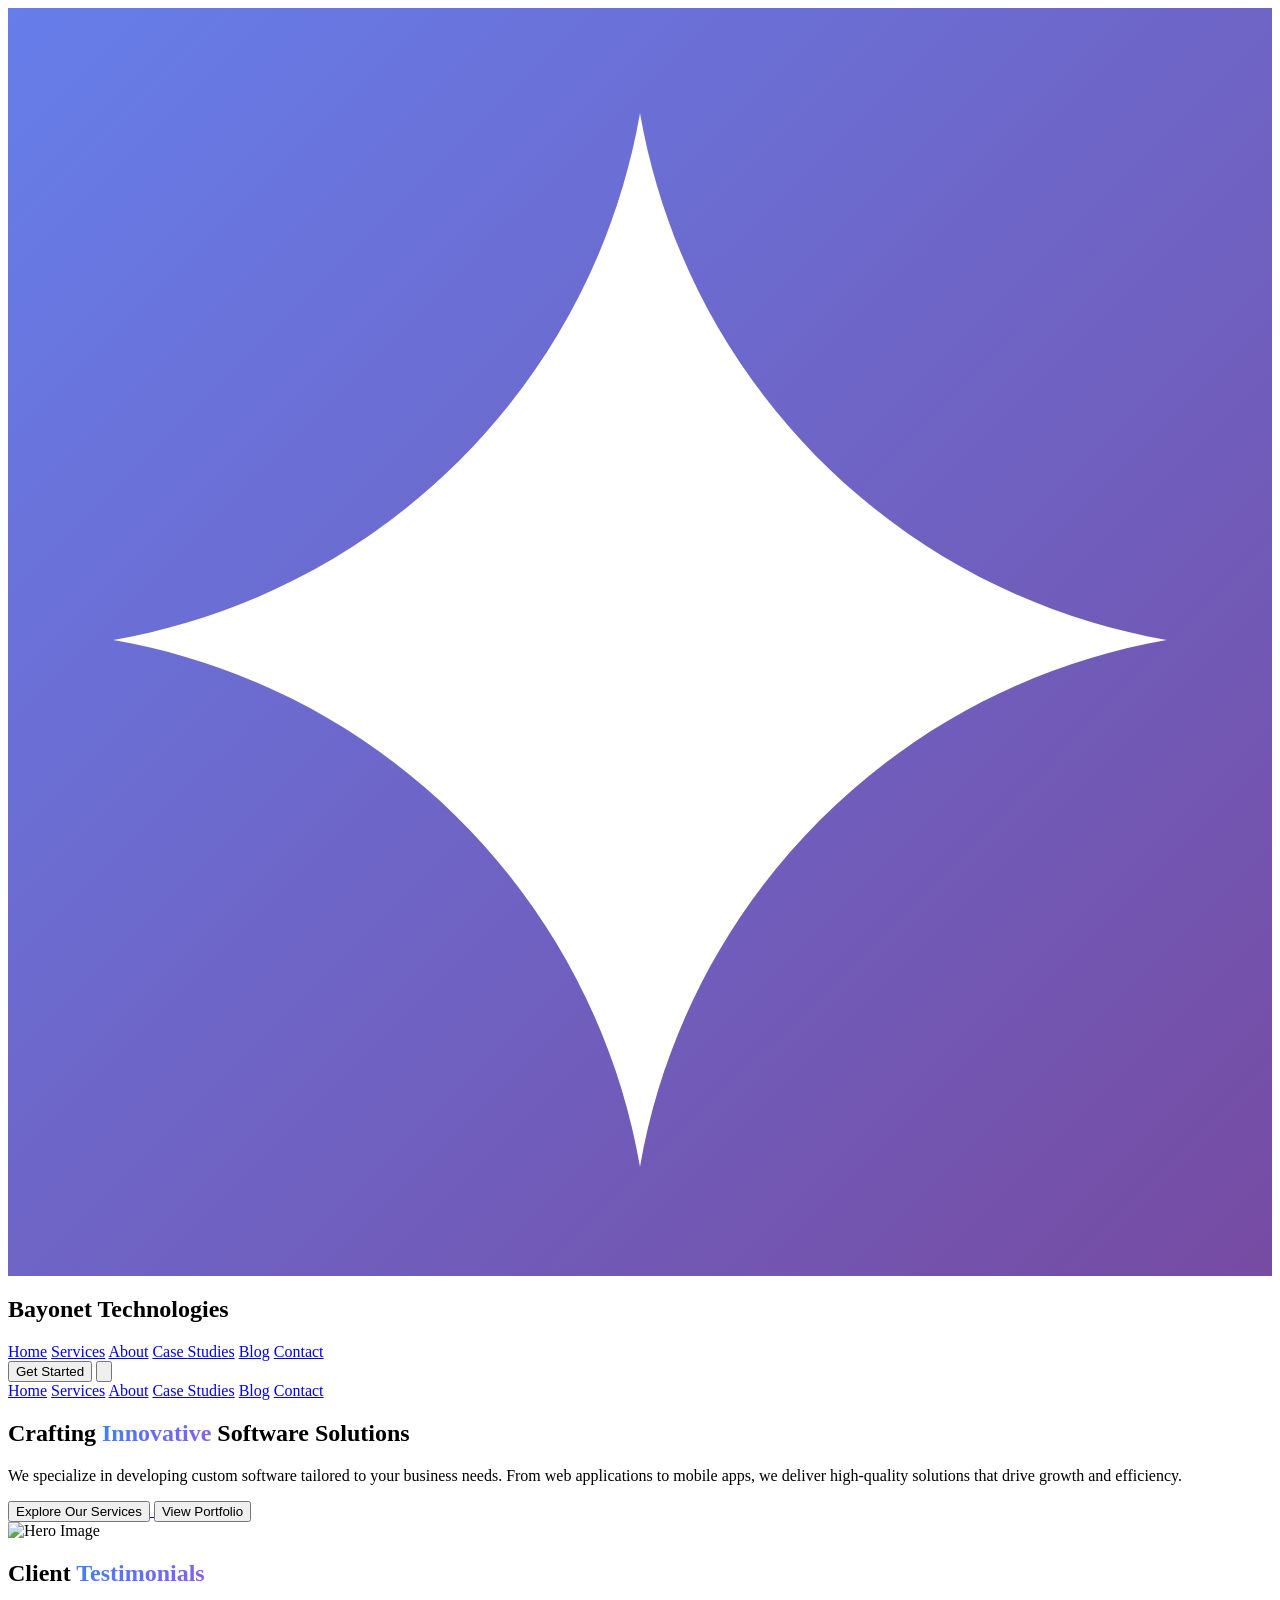
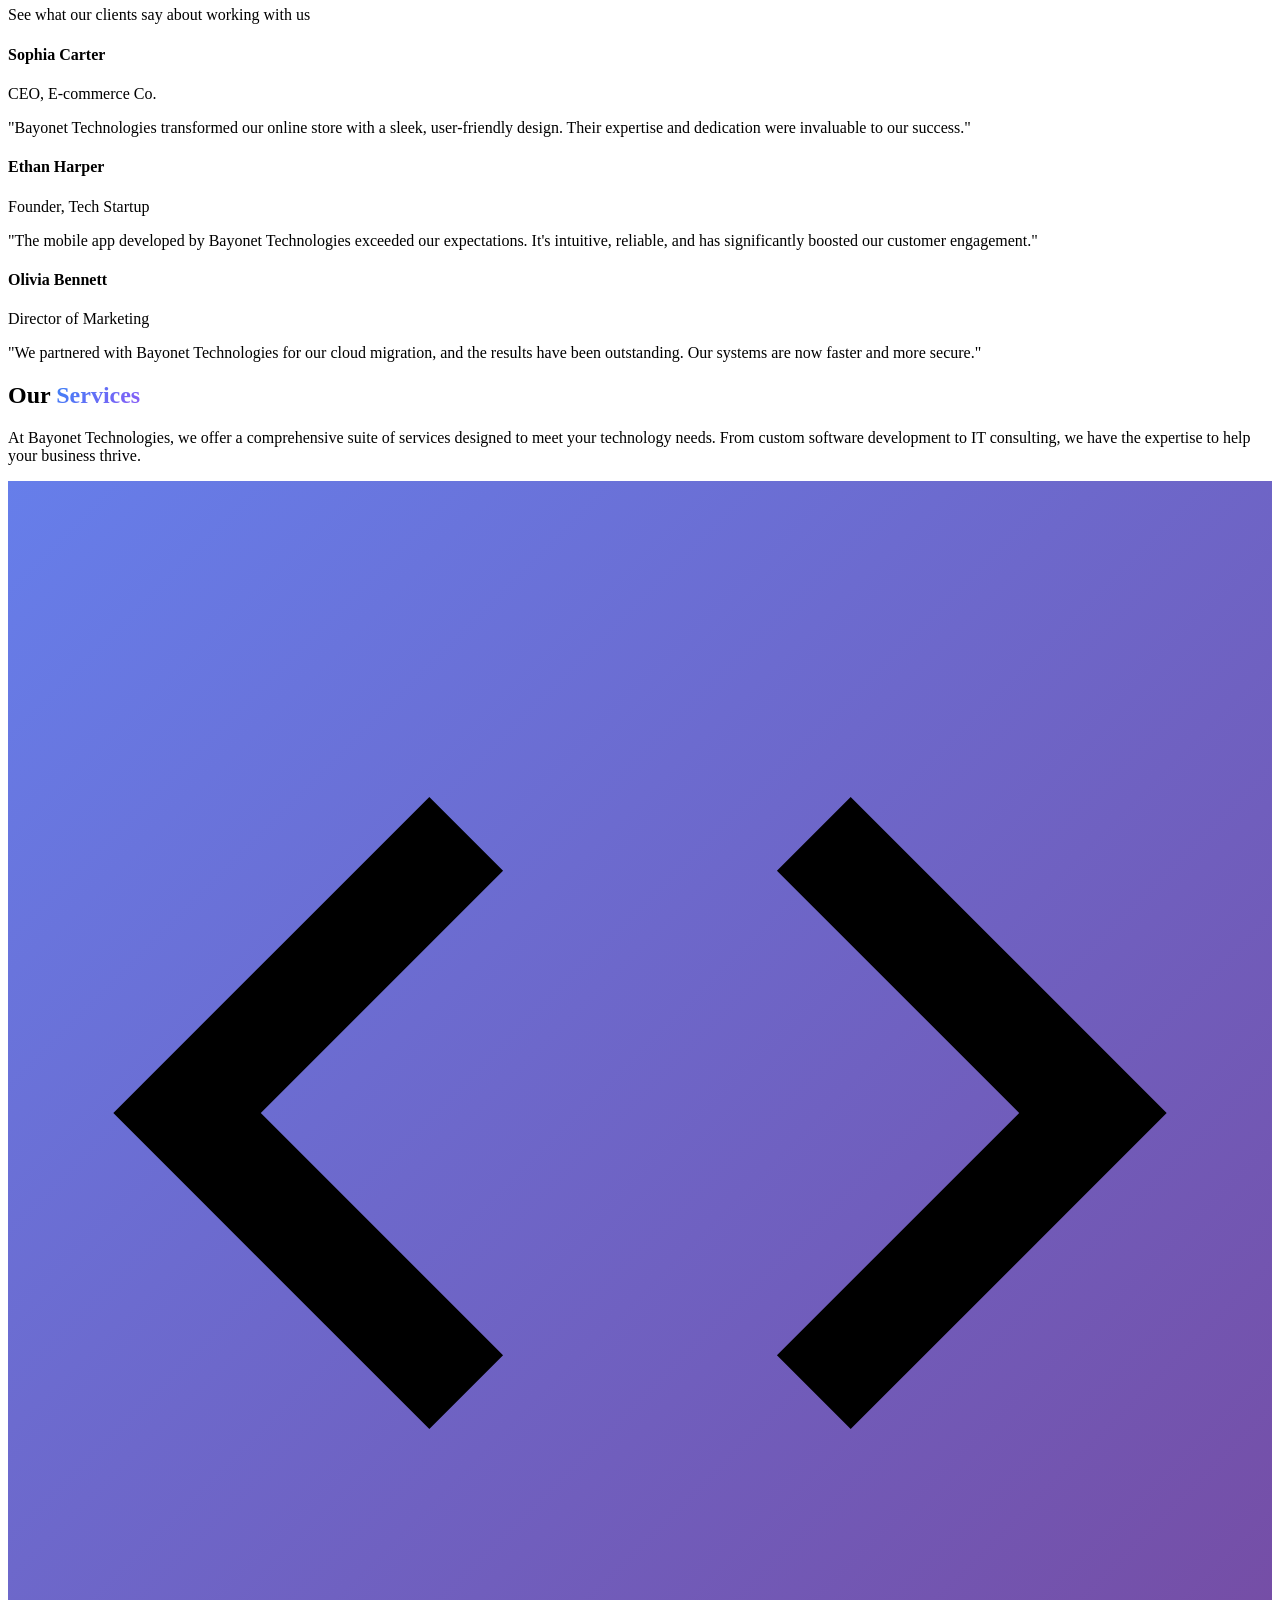
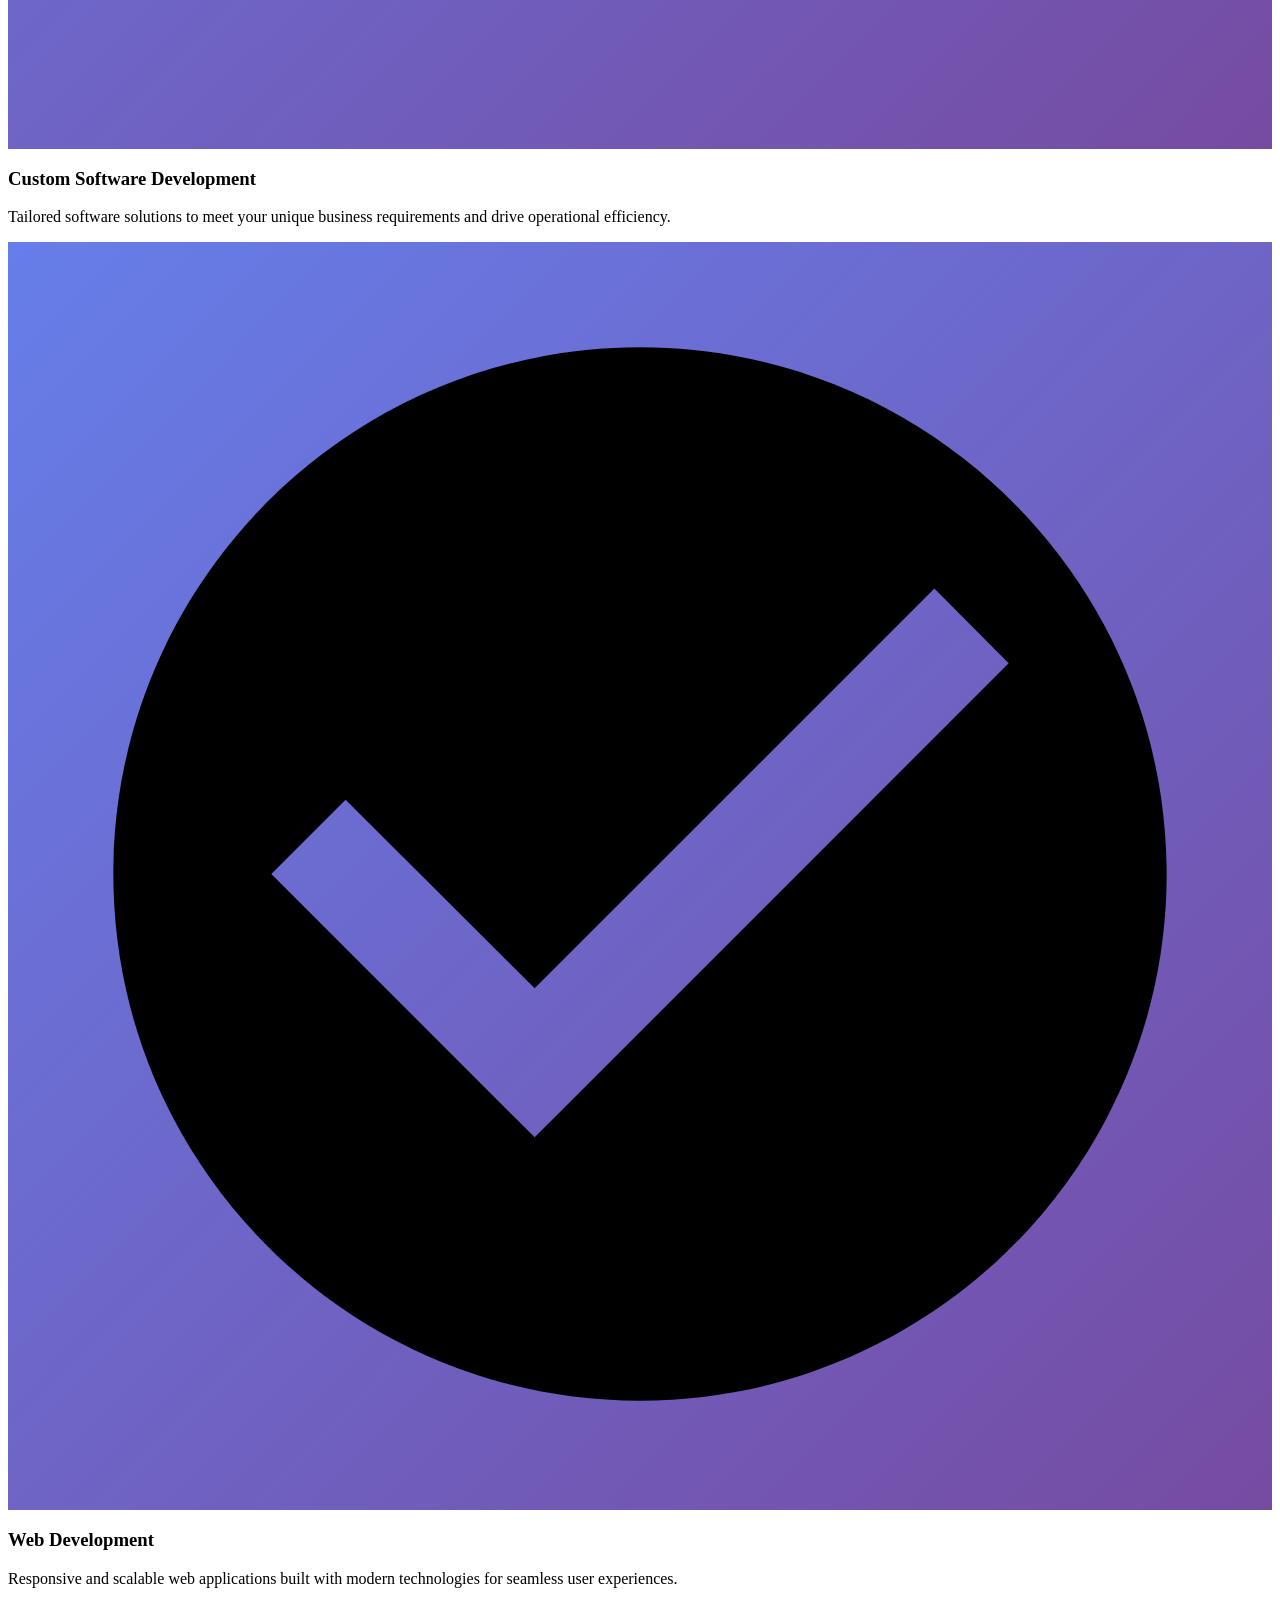
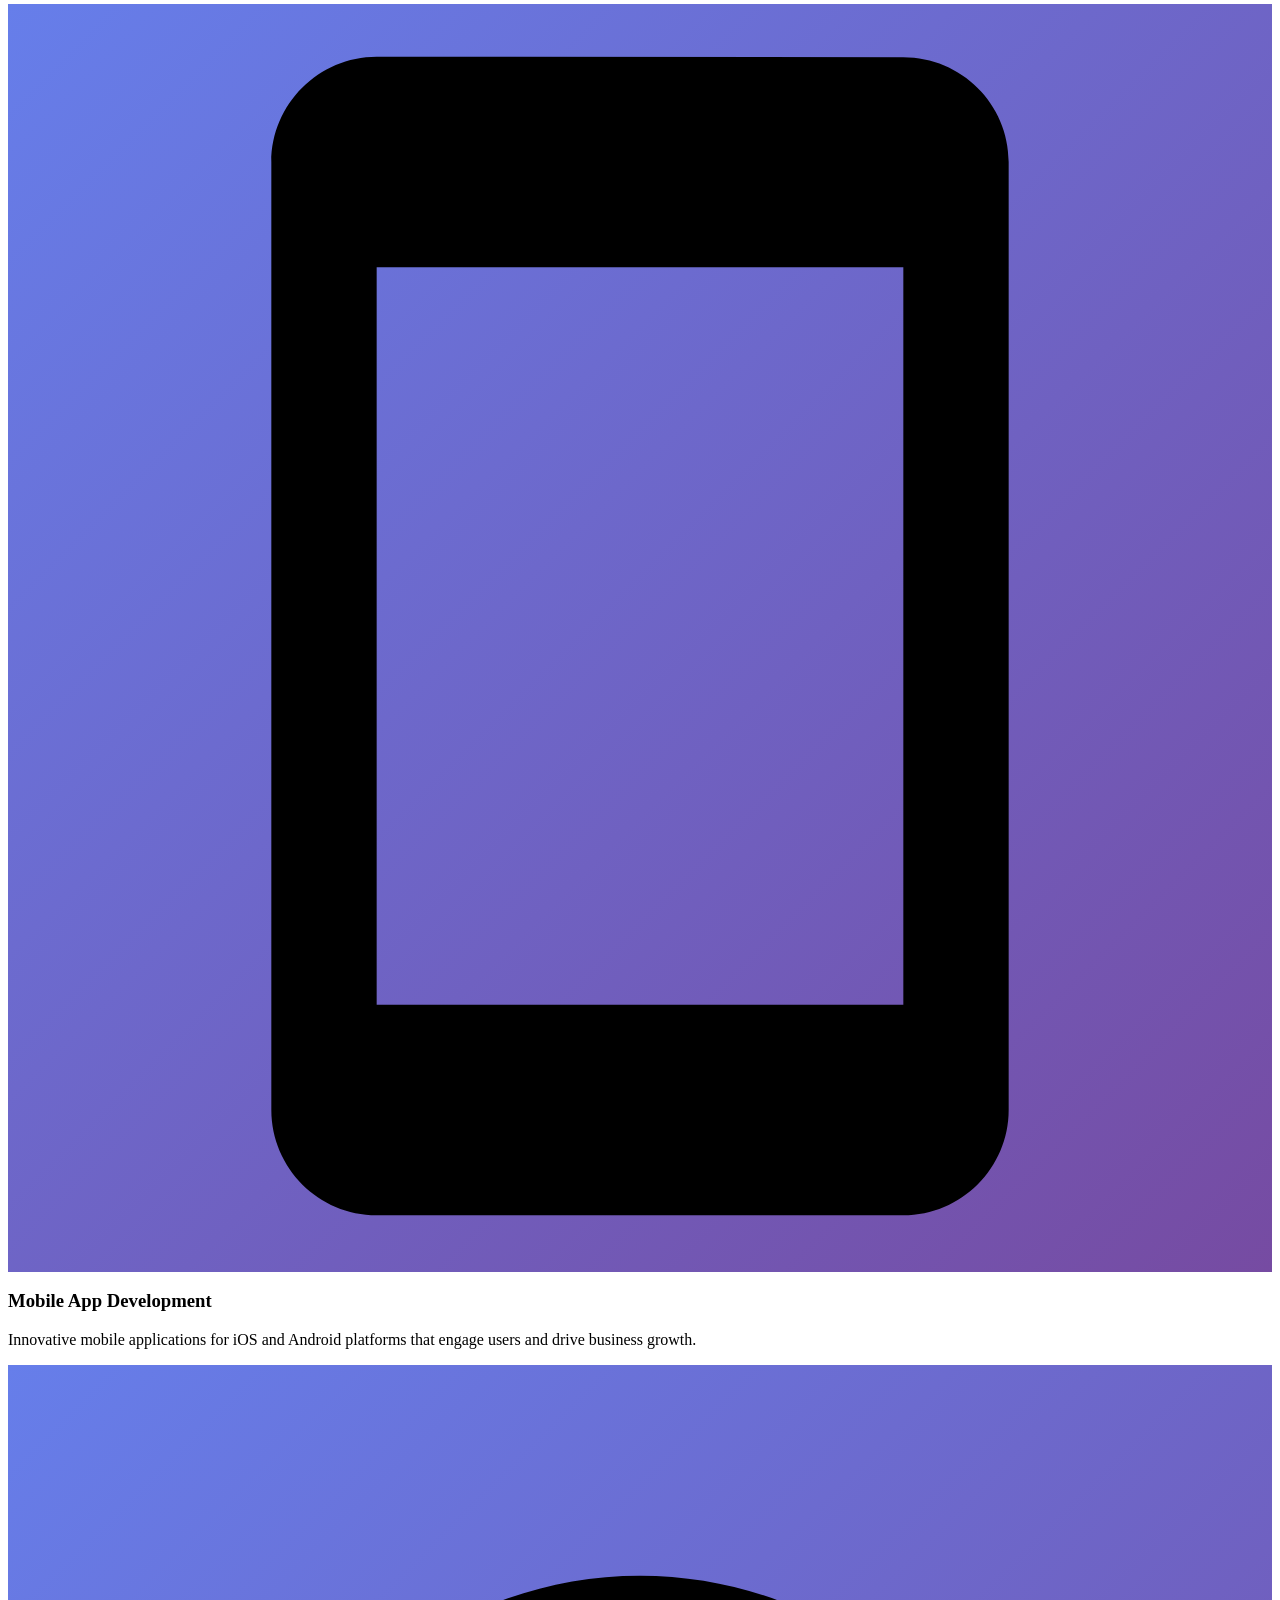
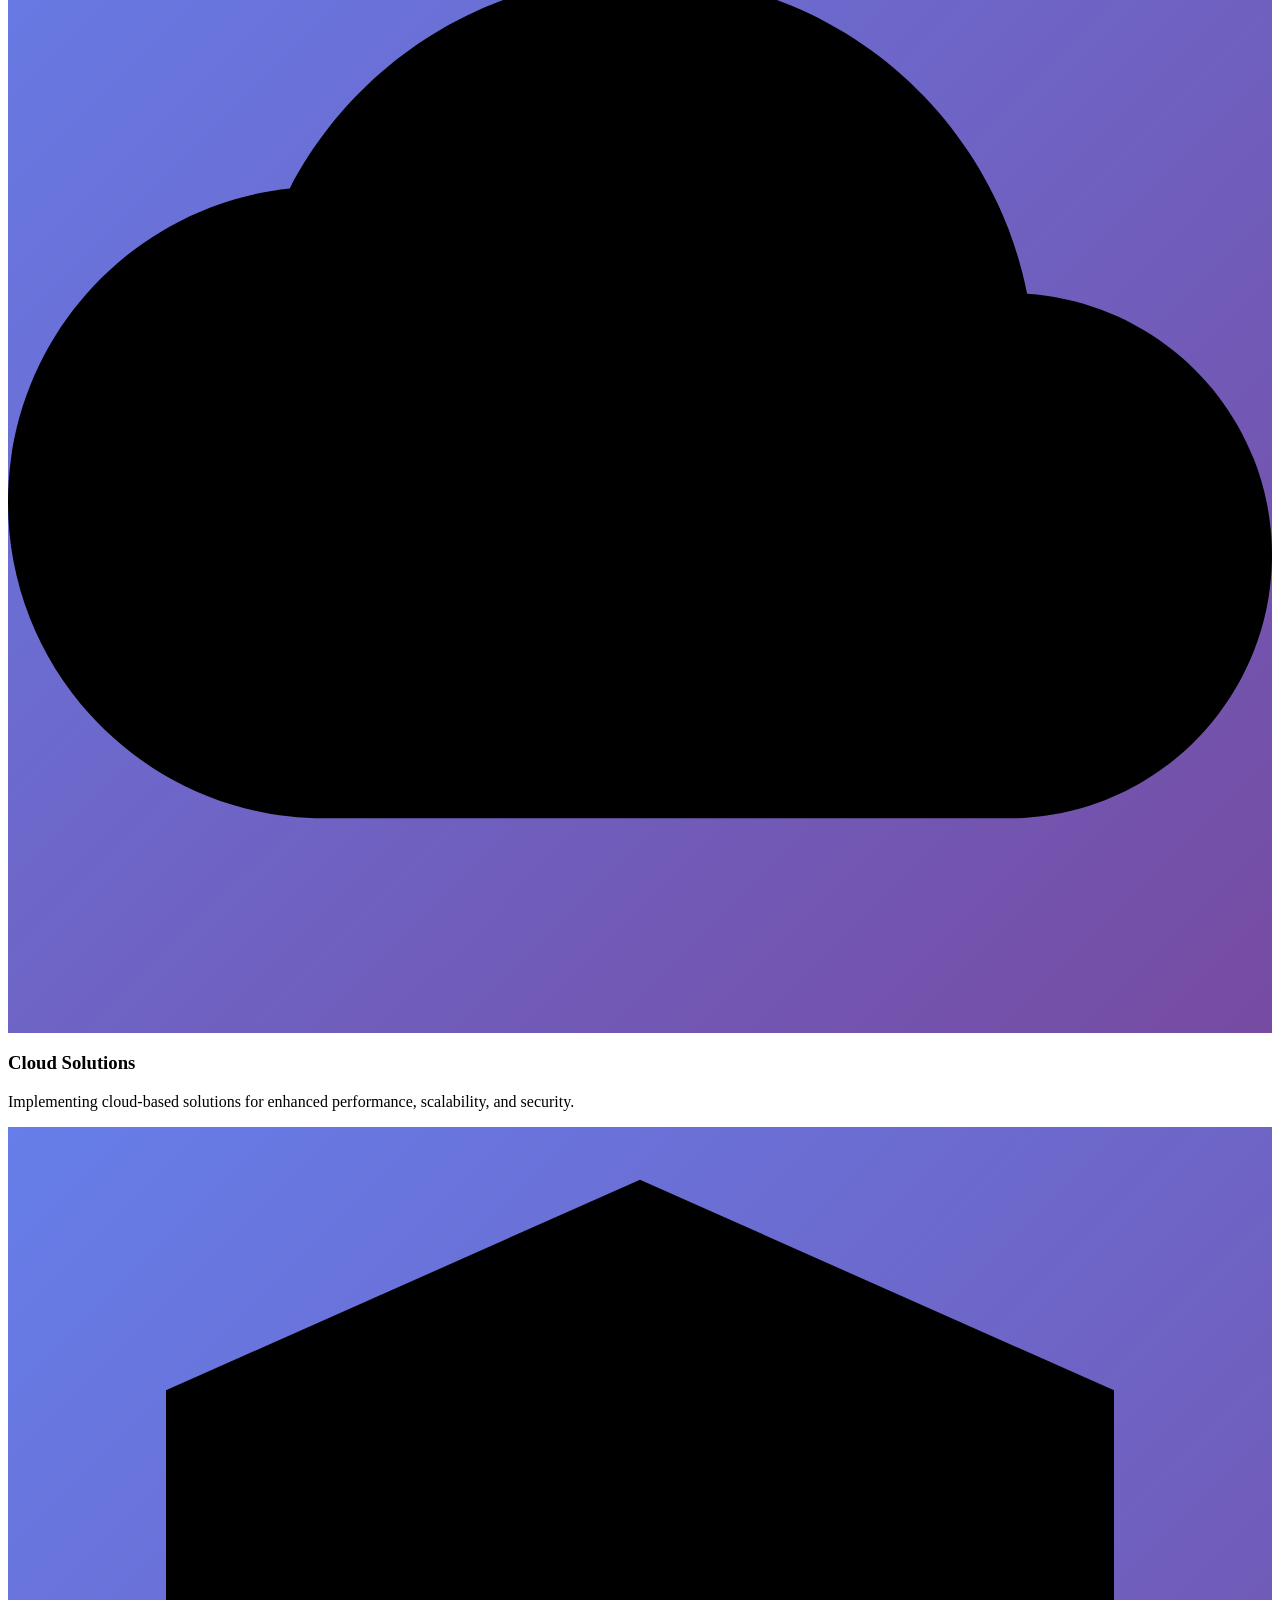
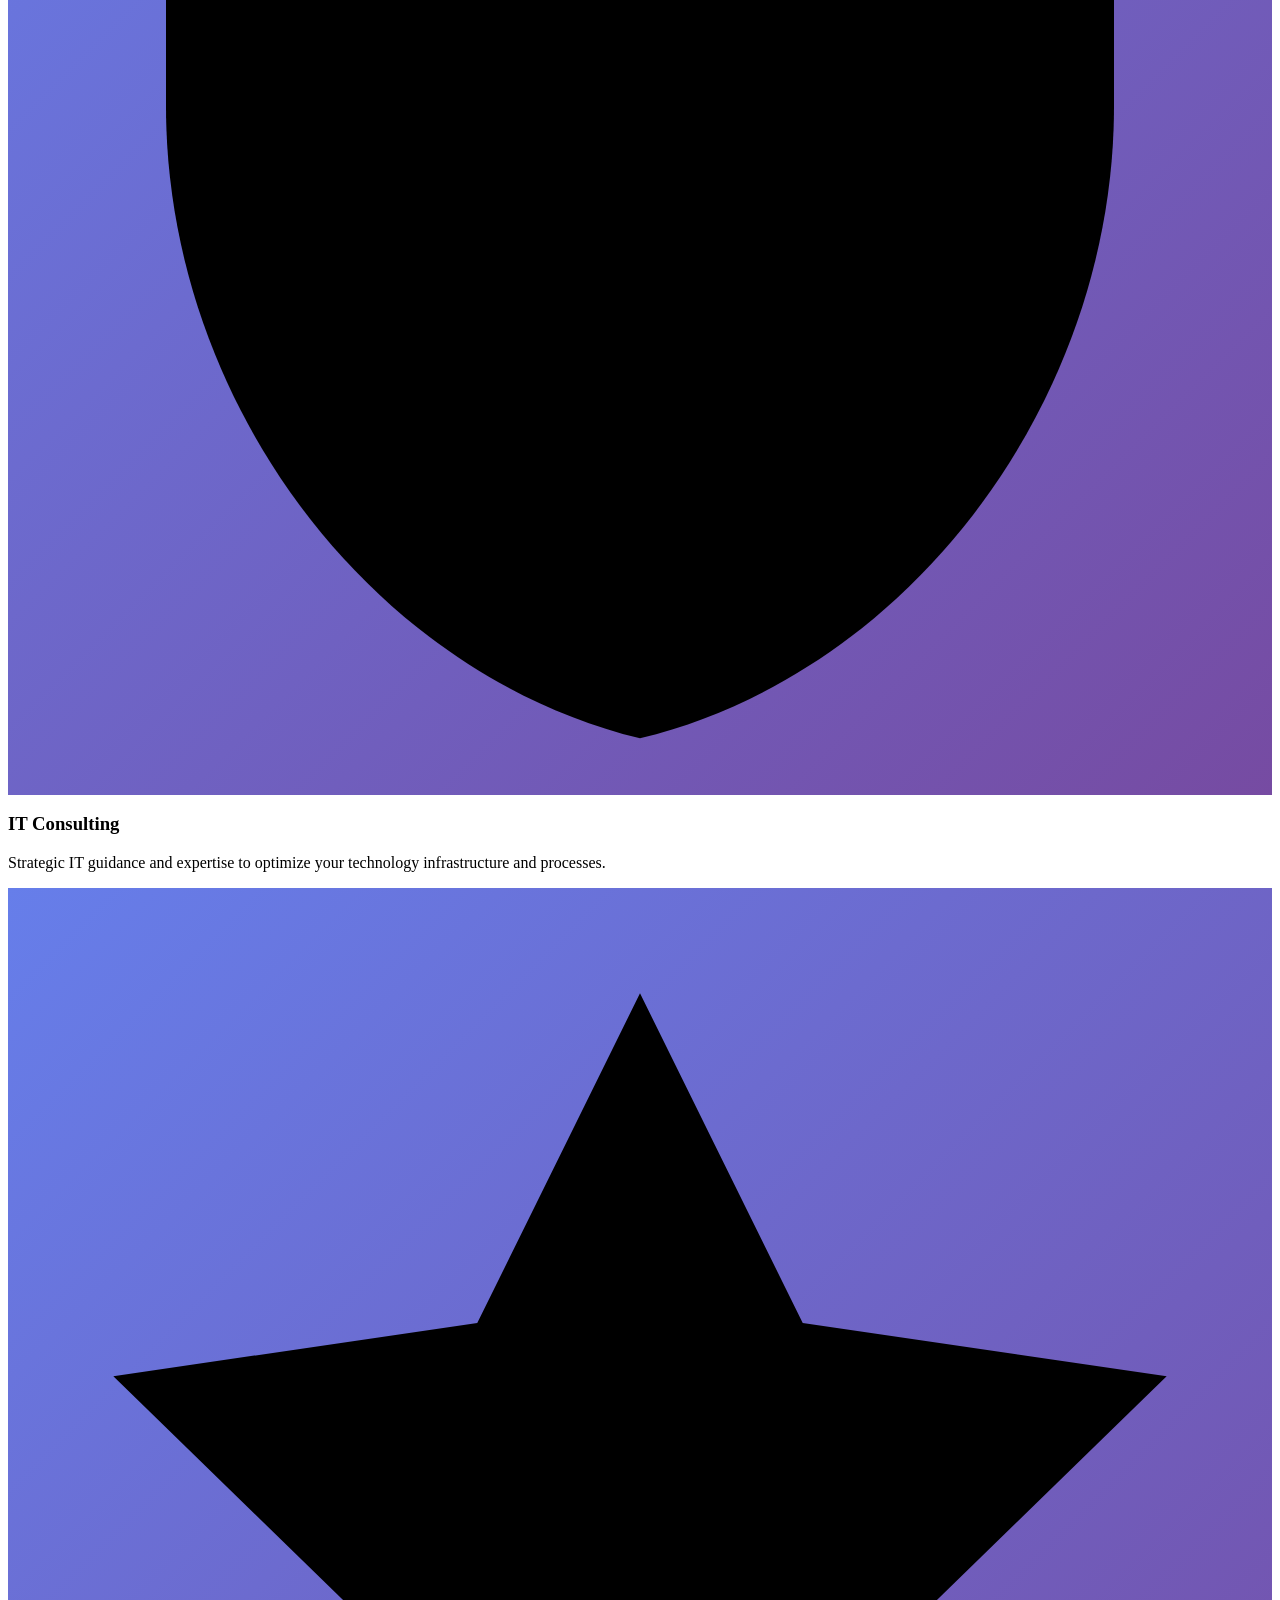
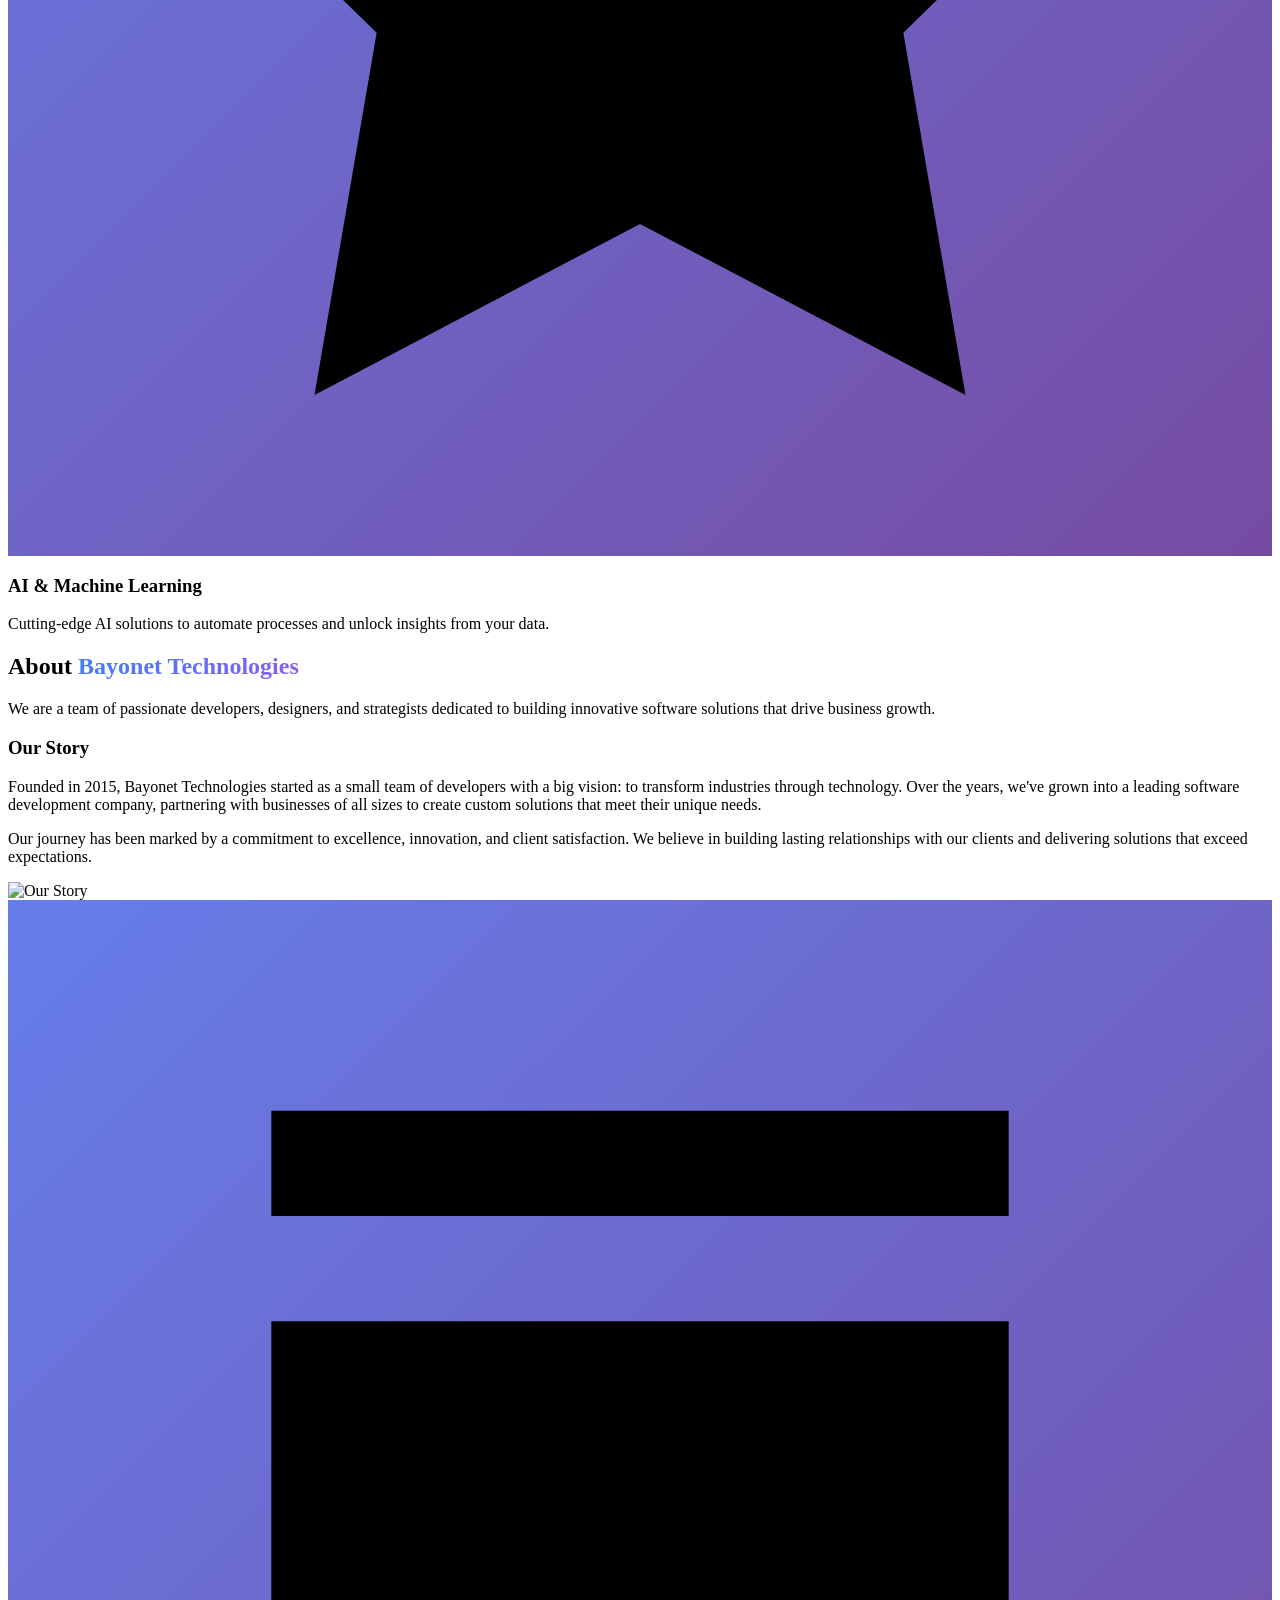
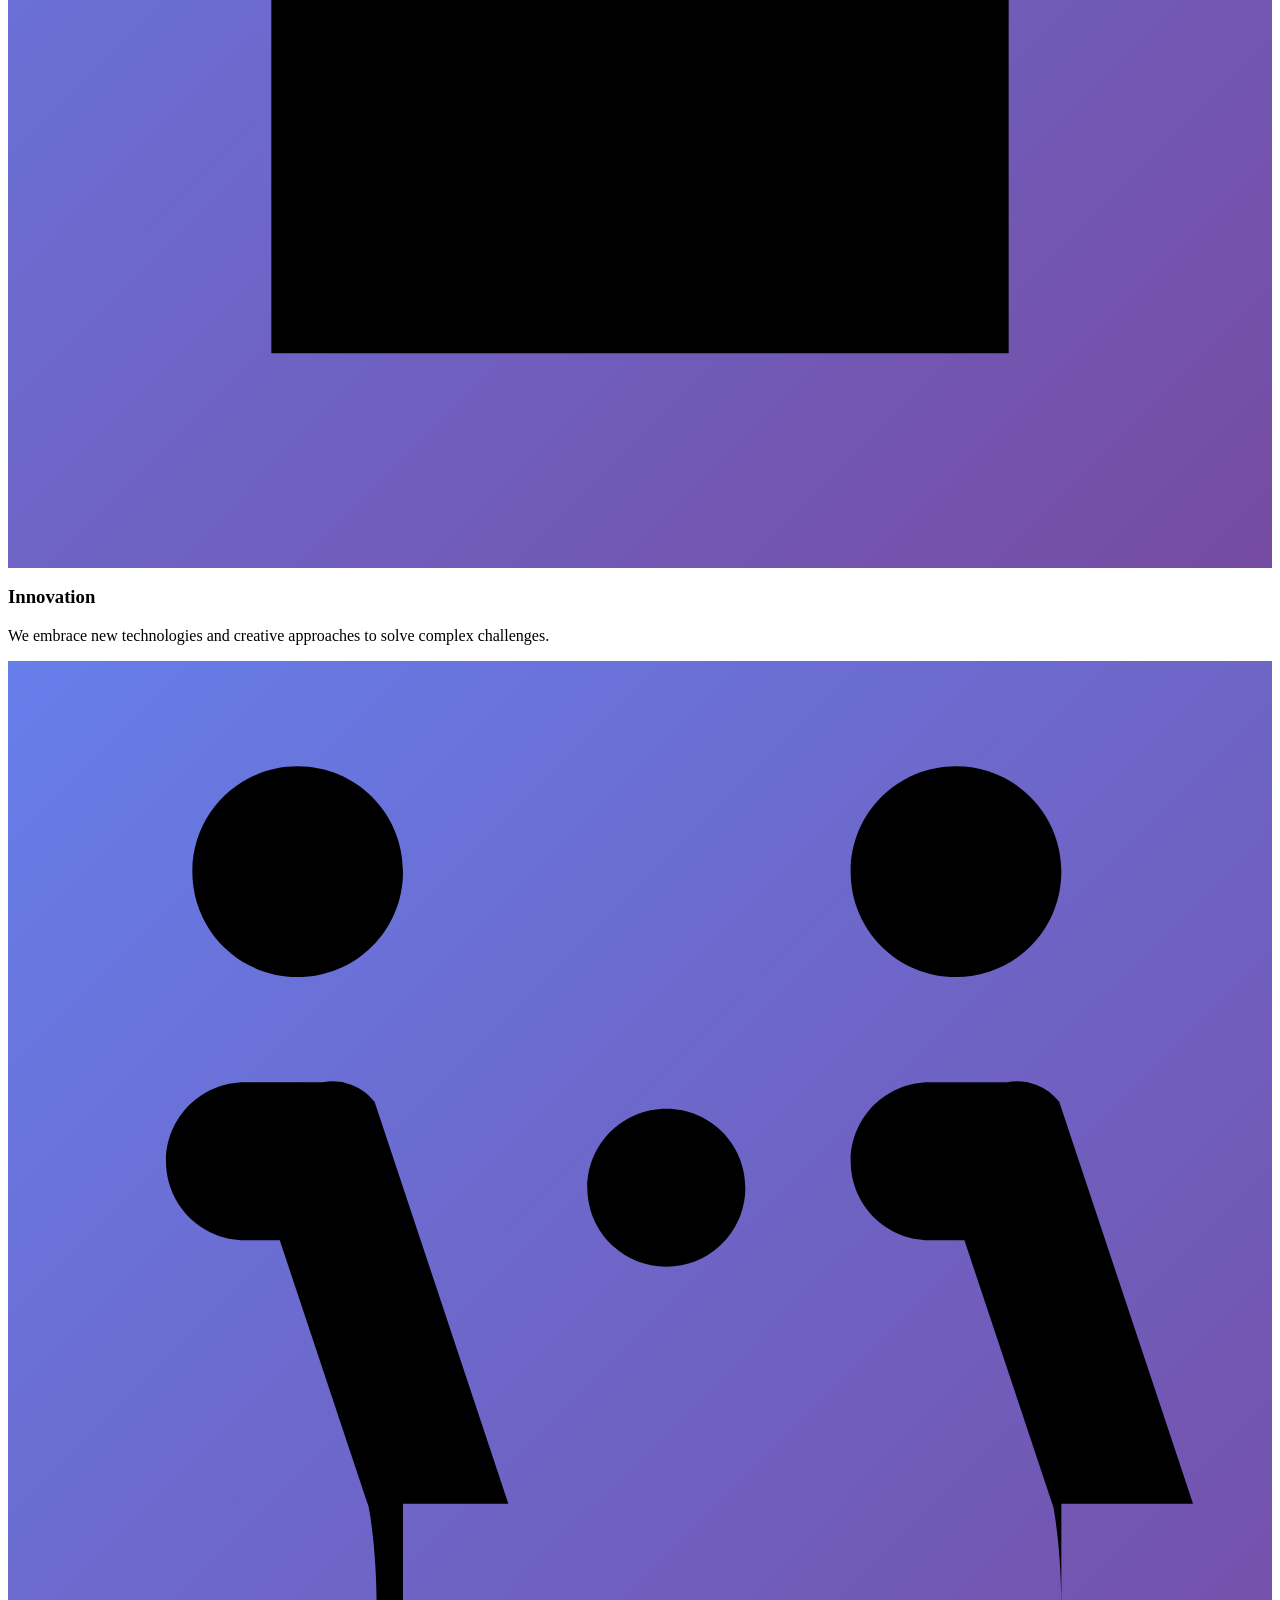
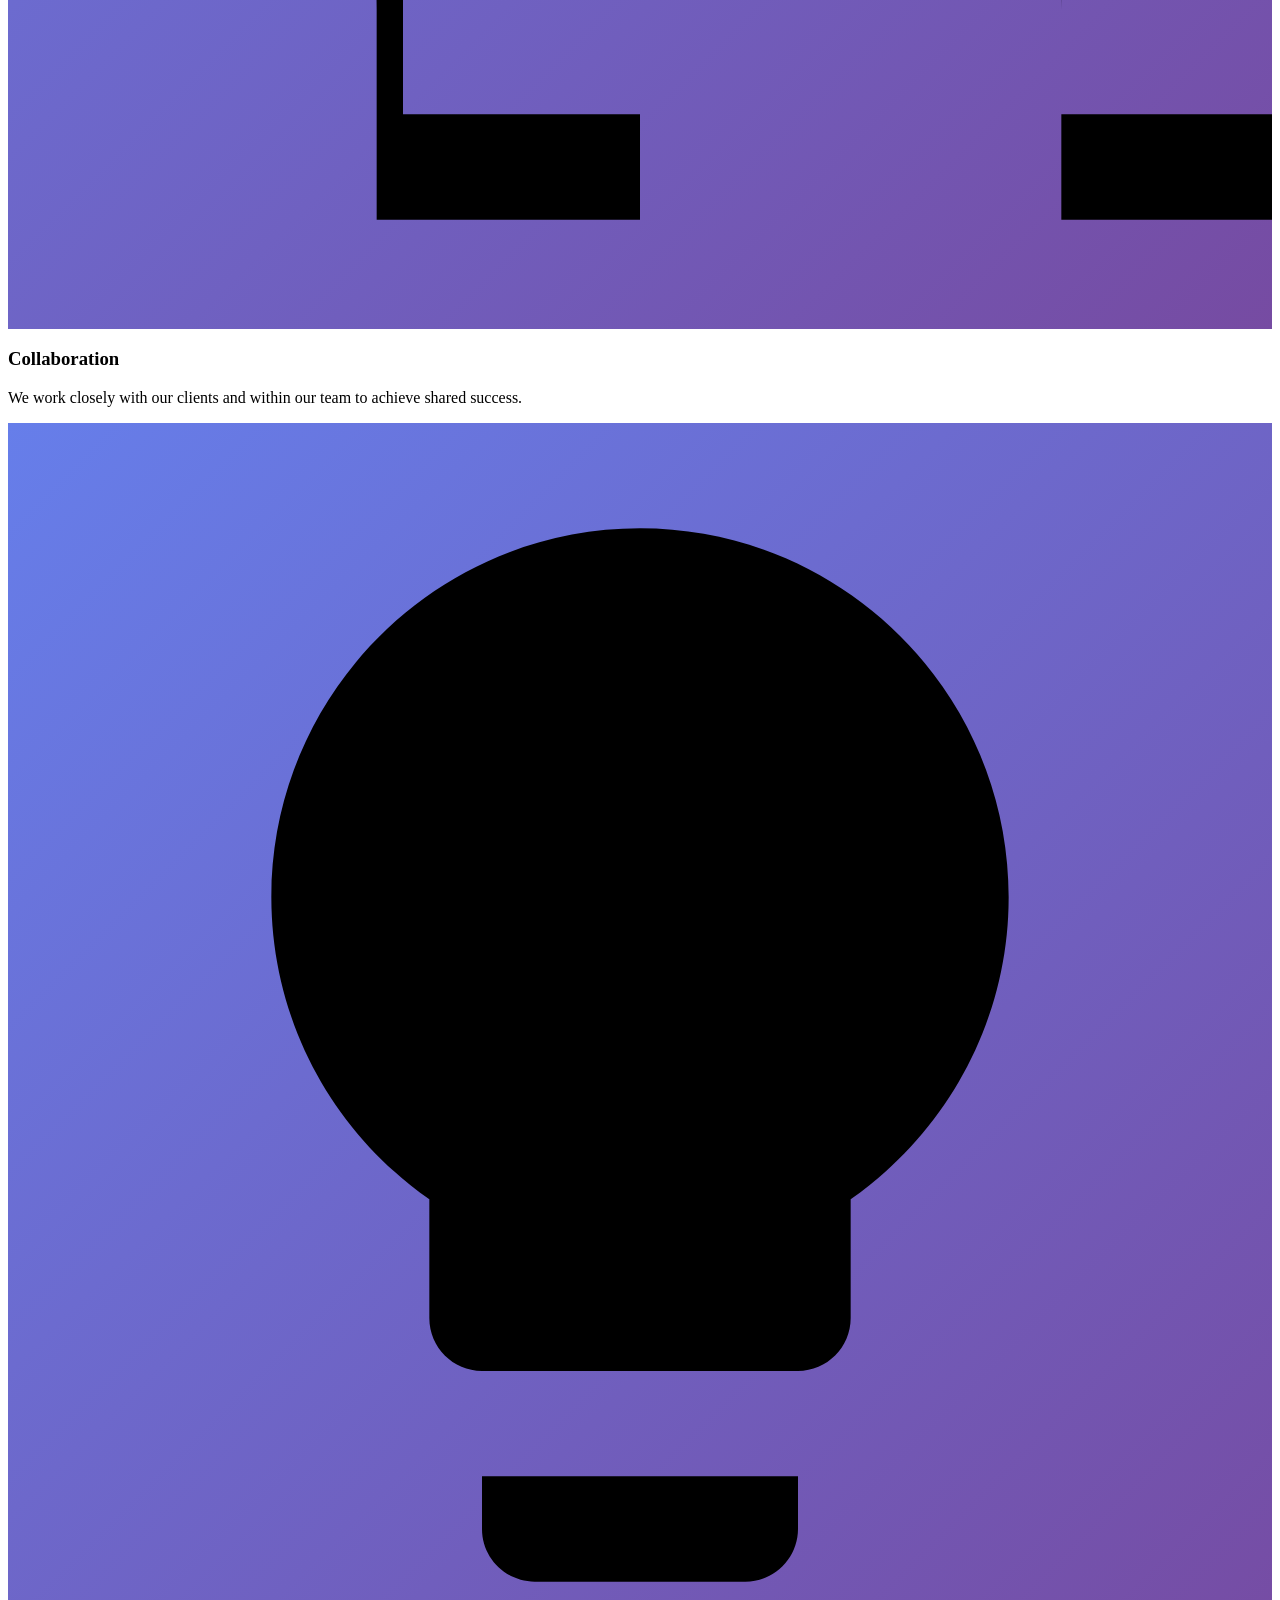
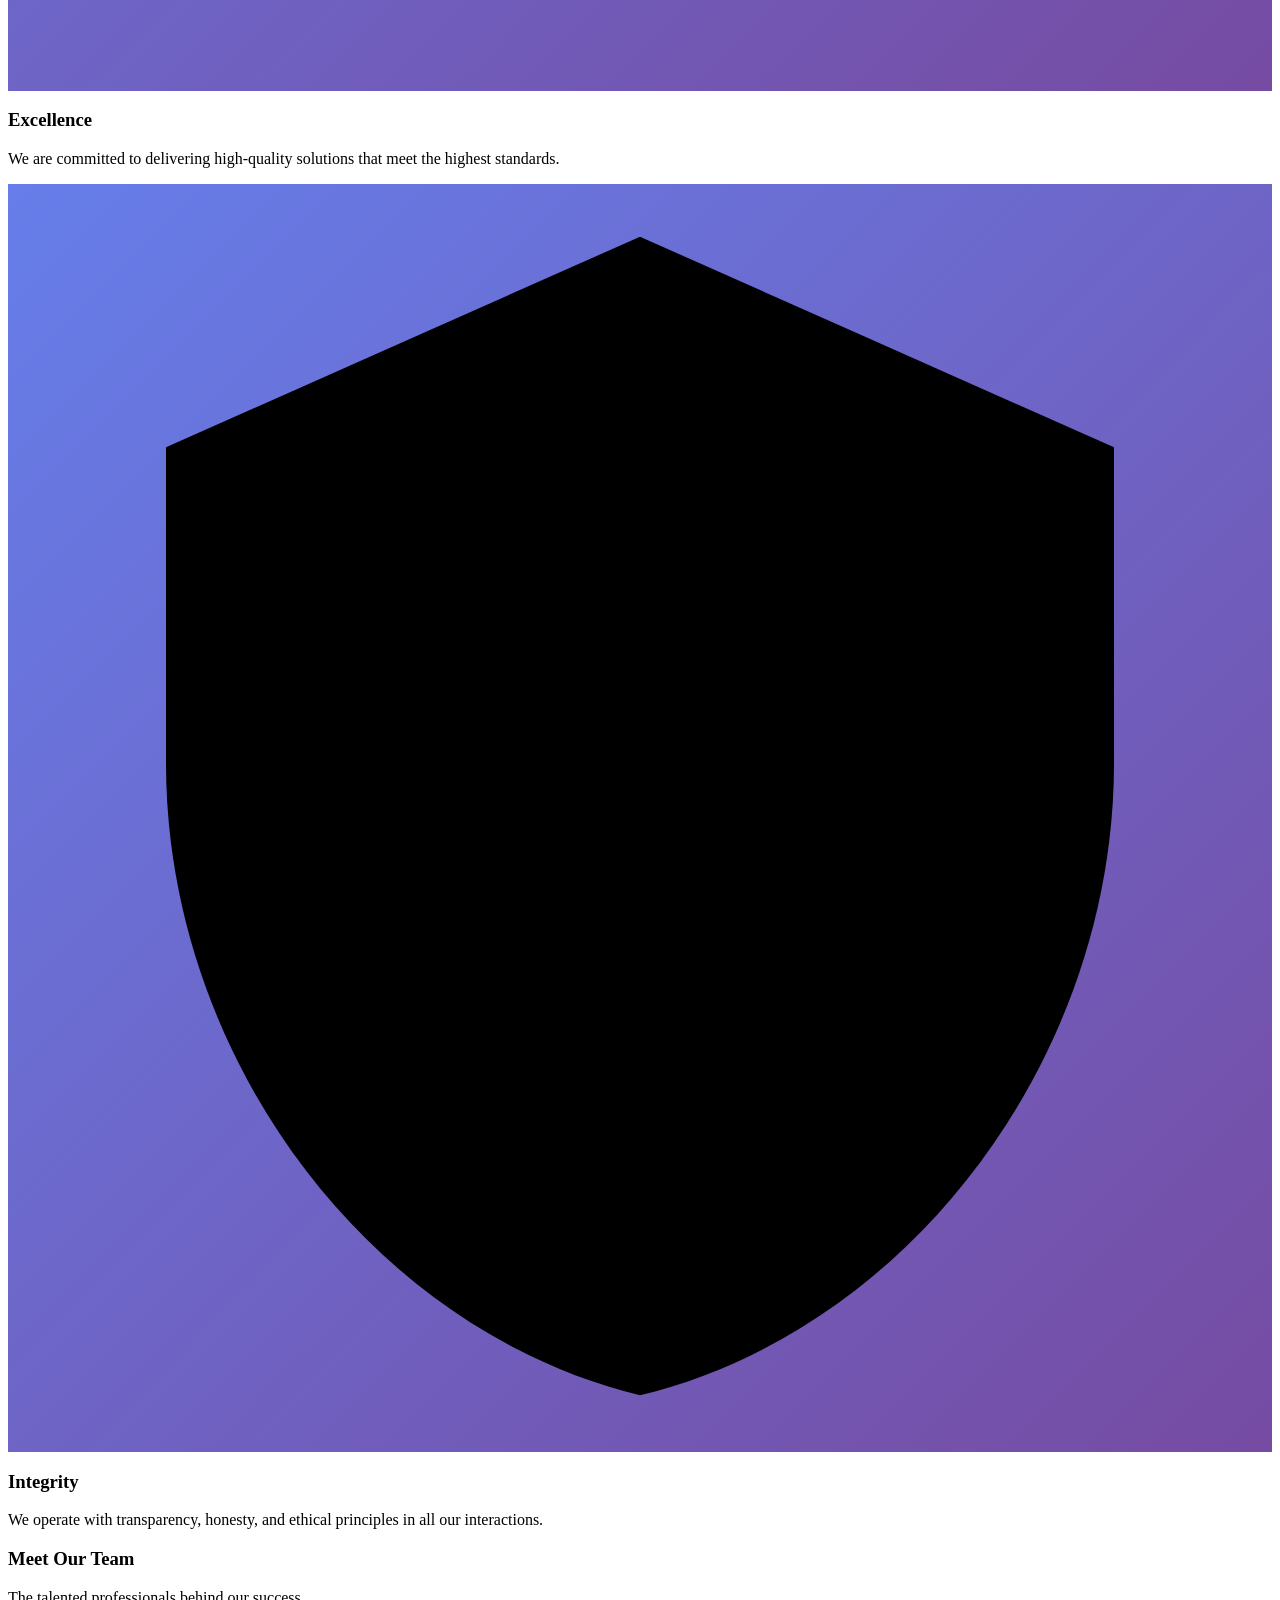
==== index.html @ bedc426c "refactor: clean up CSS formatting, fix button tag alignment, and repair image source path in index.h" ====
<!DOCTYPE html>
<html lang="en">

<head>
    <meta charset="UTF-8">
    <meta name="viewport" content="width=device-width, initial-scale=1.0">
    <title>Bayonet Technologies - Innovative Software Solutions</title>
    <link rel="preconnect" href="https://fonts.gstatic.com/" crossorigin="">
    <link rel="stylesheet"
        href="https://fonts.googleapis.com/css2?display=swap&family=Inter:wght@400;500;600;700;900&family=Space+Grotesk:wght@400;500;600;700">
    <script src="https://cdn.tailwindcss.com?plugins=forms,container-queries"></script>
    <script>
        tailwind.config = {
            theme: {
                extend: {
                    fontFamily: {
                        'sans': ['Inter', 'ui-sans-serif', 'system-ui'],
                        'display': ['Space Grotesk', 'Inter', 'ui-sans-serif']
                    },
                    colors: {
                        primary: {
                            50: '#eff6ff',
                            100: '#dbeafe',
                            200: '#bfdbfe',
                            300: '#93c5fd',
                            400: '#60a5fa',
                            500: '#3b82f6',
                            600: '#2563eb',
                            700: '#1d4ed8',
                            800: '#1e40af',
                            900: '#1e3a8a'
                        },
                        dark: {
                            50: '#f8fafc',
                            100: '#f1f5f9',
                            200: '#e2e8f0',
                            300: '#cbd5e1',
                            400: '#94a3b8',
                            500: '#64748b',
                            600: '#475569',
                            700: '#334155',
                            800: '#1e293b',
                            900: '#0f172a'
                        }
                    }
                }
            }
        }
    </script>
    <style>
        .gradient-bg {
            background: linear-gradient(135deg, #667eea 0%, #764ba2 100%);
        }

        .glass-effect {
            background: rgba(255, 255, 255, 0.05);
            backdrop-filter: blur(10px);
            border: 1px solid rgba(255, 255, 255, 0.1);
        }

        .card-hover {
            transition: all 0.3s ease;
        }

        .card-hover:hover {
            transform: translateY(-8px);
            box-shadow: 0 20px 25px -5px rgb(0 0 0 / 0.1), 0 8px 10px -6px rgb(0 0 0 / 0.1);
        }

        .hero-text {
            background: linear-gradient(135deg, #3b82f6, #8b5cf6);
            -webkit-background-clip: text;
            -webkit-text-fill-color: transparent;
            background-clip: text;
        }

        .floating {
            animation: floating 6s ease-in-out infinite;
        }

        @keyframes floating {

            0%,
            100% {
                transform: translateY(0px);
            }

            50% {
                transform: translateY(-20px);
            }
        }

        .nav-link {
            position: relative;
            overflow: hidden;
        }

        .nav-link::after {
            content: '';
            position: absolute;
            bottom: 0;
            left: 0;
            width: 0;
            height: 2px;
            background: linear-gradient(90deg, #3b82f6, #8b5cf6);
            transition: width 0.3s ease;
        }

        .nav-link:hover::after {
            width: 100%;
        }

        .hc-48 {
            height: 15rem
        }
    </style>
</head>

<body class="bg-white font-sans text-dark-800">
    <!-- Navigation -->
    <nav id="navbar"
        class="fixed top-0 w-full z-50 transition-all duration-300 bg-white/90 backdrop-blur-md border-b border-gray-100">
        <div class="max-w-7xl mx-auto px-6 lg:px-8">
            <div class="flex items-center justify-between h-16">
                <div class="flex items-center gap-4">
                    <div class="w-8 h-8 gradient-bg rounded-lg flex items-center justify-center">
                        <svg viewBox="0 0 48 48" fill="none" class="w-5 h-5">
                            <path
                                d="M24 4C25.7818 14.2173 33.7827 22.2182 44 24C33.7827 25.7818 25.7818 33.7827 24 44C22.2182 33.7827 14.2173 25.7818 4 24C14.2173 22.2182 22.2182 14.2173 24 4Z"
                                fill="white"></path>
                        </svg>
                    </div>
                    <h1 class="text-xl font-bold font-display">Bayonet Technologies</h1>
                </div>

                <div class="hidden md:flex items-center gap-8">
                    <a href="#home"
                        class="nav-link text-sm font-medium hover:text-primary-600 transition-colors py-2">Home</a>
                    <a href="#services"
                        class="nav-link text-sm font-medium hover:text-primary-600 transition-colors py-2">Services</a>
                    <a href="#about"
                        class="nav-link text-sm font-medium hover:text-primary-600 transition-colors py-2">About</a>
                    <a href="#case-studies"
                        class="nav-link text-sm font-medium hover:text-primary-600 transition-colors py-2">Case
                        Studies</a>
                    <a href="#blog"
                        class="nav-link text-sm font-medium hover:text-primary-600 transition-colors py-2">Blog</a>
                    <a href="#contact"
                        class="nav-link text-sm font-medium hover:text-primary-600 transition-colors py-2">Contact</a>
                </div>

                <button
                    class="hidden md:flex items-center justify-center px-6 py-2 bg-gradient-to-r from-primary-600 to-primary-700 text-white text-sm font-semibold rounded-lg hover:from-primary-700 hover:to-primary-800 transition-all duration-300 shadow-lg hover:shadow-xl">
                    Get Started
                </button>

                <!-- Mobile menu button -->
                <button id="mobile-menu-btn" class="md:hidden p-2">
                    <svg class="w-6 h-6" fill="none" stroke="currentColor" viewBox="0 0 24 24">
                        <path stroke-linecap="round" stroke-linejoin="round" stroke-width="2"
                            d="M4 6h16M4 12h16M4 18h16"></path>
                    </svg>
                </button>
            </div>
        </div>

        <!-- Mobile menu -->
        <div id="mobile-menu" class="md:hidden hidden bg-white border-t border-gray-100">
            <div class="px-6 py-4 space-y-4">
                <a href="#home" class="block text-sm font-medium">Home</a>
                <a href="#services" class="block text-sm font-medium">Services</a>
                <a href="#about" class="block text-sm font-medium">About</a>
                <a href="#case-studies" class="block text-sm font-medium">Case Studies</a>
                <a href="#blog" class="block text-sm font-medium">Blog</a>
                <a href="#contact" class="block text-sm font-medium">Contact</a>
            </div>
        </div>
    </nav>

    <!-- Hero Section -->
    <section id="home" class="pt-20 pb-16 lg:pt-24 lg:pb-20 overflow-hidden">
        <div class="max-w-7xl mx-auto px-6 lg:px-8">
            <div class="relative">
                <div class="absolute inset-0 bg-gradient-to-r from-primary-50 to-purple-50 rounded-3xl opacity-50">
                </div>
                <div class="relative grid grid-cols-1 lg:grid-cols-2 gap-12 items-center py-20 px-8 lg:px-16">
                    <div class="text-left">
                        <h1 class="text-5xl lg:text-6xl font-black font-display leading-tight mb-6">
                            Crafting <span class="hero-text">Innovative</span> Software Solutions
                        </h1>
                        <p class="text-xl text-dark-600 mb-8 leading-relaxed">
                            We specialize in developing custom software tailored to your business needs. From web
                            applications to mobile apps, we deliver high-quality solutions that drive growth and
                            efficiency.
                        </p>
                        <div class="flex flex-col sm:flex-row gap-4">
                            <a href="#services">
                                <button
                                    class="px-8 py-4 bg-gradient-to-r from-primary-600 to-primary-700 text-white font-semibold rounded-lg hover:from-primary-700 hover:to-primary-800 transition-all duration-300 shadow-lg hover:shadow-xl">
                                    Explore Our Services
                                </button>
                            </a>
                            <button
                                class="px-8 py-4 border border-primary-200 text-primary-700 font-semibold rounded-lg hover:bg-primary-50 transition-all duration-300">
                                View Portfolio
                            </button>
                        </div>
                    </div>
                    <div class="floating">
                        <div class="relative">
                            <div
                                class="w-full h-80 lg:h-96 bg-gradient-to-br from-primary-100 to-purple-100 rounded-2xl flex items-center justify-center">
                                <!-- <svg class="w-32 h-32 text-primary-600" fill="currentColor" viewBox="0 0 24 24">
                                    <path
                                        d="M12 2l3.09 6.26L22 9.27l-5 4.87 1.18 6.88L12 17.77l-6.18 3.25L7 14.14 2 9.27l6.91-1.01L12 2z" />
                                </svg> -->
                                <img src=/images/featured-2.png" alt="Hero Image" class="w-full h-full object-cover" />
                            </div>
                        </div>
                    </div>
                </div>
            </div>
        </div>
    </section>

    <!-- Testimonials Section -->
    <section class="py-20 bg-dark-50">
        <div class="max-w-7xl mx-auto px-6 lg:px-8">
            <div class="text-center mb-16">
                <h2 class="text-4xl lg:text-5xl font-black font-display mb-6">Client <span
                        class="hero-text">Testimonials</span></h2>
                <p class="text-xl text-dark-600">See what our clients say about working with us</p>
            </div>

            <div class="grid grid-cols-1 md:grid-cols-3 gap-8">
                <div class="card-hover bg-white p-8 rounded-2xl shadow-lg">
                    <div class="flex items-center mb-6">
                        <div class="w-12 h-12 rounded-full bg-gradient-to-br from-primary-200 to-purple-200 mr-4"></div>
                        <div>
                            <h4 class="font-bold">Sophia Carter</h4>
                            <p class="text-sm text-dark-600">CEO, E-commerce Co.</p>
                        </div>
                    </div>
                    <p class="text-dark-600">"Bayonet Technologies transformed our online store with a sleek,
                        user-friendly design. Their expertise and dedication were invaluable to our success."</p>
                </div>

                <div class="card-hover bg-white p-8 rounded-2xl shadow-lg">
                    <div class="flex items-center mb-6">
                        <div class="w-12 h-12 rounded-full bg-gradient-to-br from-primary-200 to-purple-200 mr-4"></div>
                        <div>
                            <h4 class="font-bold">Ethan Harper</h4>
                            <p class="text-sm text-dark-600">Founder, Tech Startup</p>
                        </div>
                    </div>
                    <p class="text-dark-600">"The mobile app developed by Bayonet Technologies exceeded our
                        expectations. It's intuitive, reliable, and has significantly boosted our customer engagement."
                    </p>
                </div>

                <div class="card-hover bg-white p-8 rounded-2xl shadow-lg">
                    <div class="flex items-center mb-6">
                        <div class="w-12 h-12 rounded-full bg-gradient-to-br from-primary-200 to-purple-200 mr-4"></div>
                        <div>
                            <h4 class="font-bold">Olivia Bennett</h4>
                            <p class="text-sm text-dark-600">Director of Marketing</p>
                        </div>
                    </div>
                    <p class="text-dark-600">"We partnered with Bayonet Technologies for our cloud migration, and the
                        results have been outstanding. Our systems are now faster and more secure."</p>
                </div>
            </div>
        </div>
    </section>


    <!-- Services Section -->
    <section id="services" class="py-20 bg-dark-50">
        <div class="max-w-7xl mx-auto px-6 lg:px-8">
            <div class="text-center mb-16">
                <h2 class="text-4xl lg:text-5xl font-black font-display mb-6">Our <span
                        class="hero-text">Services</span>
                </h2>
                <p class="text-xl text-dark-600 max-w-3xl mx-auto">
                    At Bayonet Technologies, we offer a comprehensive suite of services designed to meet your technology
                    needs. From custom software development to IT consulting, we have the expertise to help your
                    business
                    thrive.
                </p>
            </div>

            <div class="grid grid-cols-1 md:grid-cols-2 lg:grid-cols-3 gap-8 mb-16">
                <div class="card-hover bg-white p-8 rounded-2xl shadow-lg">
                    <div class="w-12 h-12 gradient-bg rounded-lg flex items-center justify-center mb-6">
                        <svg class="w-6 h-6 text-white" fill="currentColor" viewBox="0 0 24 24">
                            <path
                                d="M9.4 16.6L4.8 12l4.6-4.6L8 6l-6 6 6 6 1.4-1.4zm5.2 0L19.2 12l-4.6-4.6L16 6l6 6-6 6-1.4-1.4z" />
                        </svg>
                    </div>
                    <h3 class="text-xl font-bold mb-4">Custom Software Development</h3>
                    <p class="text-dark-600">Tailored software solutions to meet your unique business requirements and
                        drive
                        operational efficiency.</p>
                </div>

                <div class="card-hover bg-white p-8 rounded-2xl shadow-lg">
                    <div class="w-12 h-12 gradient-bg rounded-lg flex items-center justify-center mb-6">
                        <svg class="w-6 h-6 text-white" fill="currentColor" viewBox="0 0 24 24">
                            <path
                                d="M12 2C6.48 2 2 6.48 2 12s4.48 10 10 10 10-4.48 10-10S17.52 2 12 2zm-2 15l-5-5 1.41-1.41L10 14.17l7.59-7.59L19 8l-9 9z" />
                        </svg>
                    </div>
                    <h3 class="text-xl font-bold mb-4">Web Development</h3>
                    <p class="text-dark-600">Responsive and scalable web applications built with modern technologies for
                        seamless user experiences.</p>
                </div>

                <div class="card-hover bg-white p-8 rounded-2xl shadow-lg">
                    <div class="w-12 h-12 gradient-bg rounded-lg flex items-center justify-center mb-6">
                        <svg class="w-6 h-6 text-white" fill="currentColor" viewBox="0 0 24 24">
                            <path
                                d="M17 1.01L7 1c-1.1 0-2 .9-2 2v18c0 1.1.9 2 2 2h10c1.1 0 2-.9 2-2V3c0-1.1-.9-1.99-2-1.99zM17 19H7V5h10v14z" />
                        </svg>
                    </div>
                    <h3 class="text-xl font-bold mb-4">Mobile App Development</h3>
                    <p class="text-dark-600">Innovative mobile applications for iOS and Android platforms that engage
                        users
                        and drive business growth.</p>
                </div>

                <div class="card-hover bg-white p-8 rounded-2xl shadow-lg">
                    <div class="w-12 h-12 gradient-bg rounded-lg flex items-center justify-center mb-6">
                        <svg class="w-6 h-6 text-white" fill="currentColor" viewBox="0 0 24 24">
                            <path
                                d="M19.35 10.04C18.67 6.59 15.64 4 12 4 9.11 4 6.6 5.64 5.35 8.04 2.34 8.36 0 10.91 0 14c0 3.31 2.69 6 6 6h13c2.76 0 5-2.24 5-5 0-2.64-2.05-4.78-4.65-4.96z" />
                        </svg>
                    </div>
                    <h3 class="text-xl font-bold mb-4">Cloud Solutions</h3>
                    <p class="text-dark-600">Implementing cloud-based solutions for enhanced performance, scalability,
                        and
                        security.</p>
                </div>

                <div class="card-hover bg-white p-8 rounded-2xl shadow-lg">
                    <div class="w-12 h-12 gradient-bg rounded-lg flex items-center justify-center mb-6">
                        <svg class="w-6 h-6 text-white" fill="currentColor" viewBox="0 0 24 24">
                            <path d="M12 1L3 5v6c0 5.55 3.84 10.74 9 12 5.16-1.26 9-6.45 9-12V5l-9-4z" />
                        </svg>
                    </div>
                    <h3 class="text-xl font-bold mb-4">IT Consulting</h3>
                    <p class="text-dark-600">Strategic IT guidance and expertise to optimize your technology
                        infrastructure
                        and processes.</p>
                </div>

                <div class="card-hover bg-white p-8 rounded-2xl shadow-lg">
                    <div class="w-12 h-12 gradient-bg rounded-lg flex items-center justify-center mb-6">
                        <svg class="w-6 h-6 text-white" fill="currentColor" viewBox="0 0 24 24">
                            <path
                                d="M12 2l3.09 6.26L22 9.27l-5 4.87 1.18 6.88L12 17.77l-6.18 3.25L7 14.14 2 9.27l6.91-1.01L12 2z" />
                        </svg>
                    </div>
                    <h3 class="text-xl font-bold mb-4">AI & Machine Learning</h3>
                    <p class="text-dark-600">Cutting-edge AI solutions to automate processes and unlock insights from
                        your
                        data.</p>
                </div>
            </div>
        </div>
    </section>

    <!-- About Section -->
    <section id="about" class="py-20">
        <div class="max-w-7xl mx-auto px-6 lg:px-8">
            <div class="text-center mb-16">
                <h2 class="text-4xl lg:text-5xl font-black font-display mb-6">About <span class="hero-text">Bayonet
                        Technologies</span></h2>
                <p class="text-xl text-dark-600 max-w-3xl mx-auto">
                    We are a team of passionate developers, designers, and strategists dedicated to building innovative
                    software solutions that drive business growth.
                </p>
            </div>

            <div class="grid grid-cols-1 lg:grid-cols-2 gap-16 items-center mb-20">
                <div>
                    <h3 class="text-3xl font-bold mb-6">Our Story</h3>
                    <p class="text-dark-600 mb-6">
                        Founded in 2015, Bayonet Technologies started as a small team of developers with a big vision:
                        to
                        transform industries through technology. Over the years, we've grown into a leading software
                        development company, partnering with businesses of all sizes to create custom solutions that
                        meet
                        their unique needs.
                    </p>
                    <p class="text-dark-600">
                        Our journey has been marked by a commitment to excellence, innovation, and client satisfaction.
                        We
                        believe in building lasting relationships with our clients and delivering solutions that exceed
                        expectations.
                    </p>
                </div>
                <div class="floating">
                    <div class="relative">
                        <div class="w-full h-80 bg-gradient-to-br from-primary-100 to-purple-100 rounded-2xl"><img
                                src=/images/about.png" alt="Our Story" class="w-full h-full object-cover" /></div>
                    </div>
                </div>
            </div>

            <div class="grid grid-cols-1 md:grid-cols-2 lg:grid-cols-4 gap-8 mb-16">
                <div class="text-center">
                    <div class="w-16 h-16 gradient-bg rounded-2xl flex items-center justify-center mx-auto mb-4">
                        <svg class="w-8 h-8 text-white" fill="currentColor" viewBox="0 0 24 24">
                            <path d="M9 11H7v8h2v-8zm4 0h-2v8h2v-8zm4 0h-2v8h2v-8zm2-7H5v2h14V4zm0 4H5v12h14V8z" />
                        </svg>
                    </div>
                    <h3 class="text-xl font-bold mb-2">Innovation</h3>
                    <p class="text-dark-600">We embrace new technologies and creative approaches to solve complex
                        challenges.</p>
                </div>

                <div class="text-center">
                    <div class="w-16 h-16 gradient-bg rounded-2xl flex items-center justify-center mx-auto mb-4">
                        <svg class="w-8 h-8 text-white" fill="currentColor" viewBox="0 0 24 24">
                            <path
                                d="M16 4c0-1.11.89-2 2-2s2 .89 2 2-.89 2-2 2-2-.89-2-2zm4 18v-6h2.5l-2.54-7.63A1.001 1.001 0 0018.97 8H17.5c-.83 0-1.5.67-1.5 1.5S16.67 11 17.5 11h.66l1.69 5.07C19.95 16.63 20 17.31 20 18v4h4v-2h-4zM12.5 11.5c.83 0 1.5-.67 1.5-1.5s-.67-1.5-1.5-1.5S11 9.17 11 10s.67 1.5 1.5 1.5zM5.5 6c1.11 0 2-.89 2-2s-.89-2-2-2-2 .89-2 2 .89 2 2 2zm2 16v-6H9.5l-2.54-7.63A1.001 1.001 0 005.97 8H4.5c-.83 0-1.5.67-1.5 1.5S3.67 11 4.5 11h.66l1.69 5.07C6.95 16.63 7 17.31 7 18v4h5v-2H7.5z" />
                        </svg>
                    </div>
                    <h3 class="text-xl font-bold mb-2">Collaboration</h3>
                    <p class="text-dark-600">We work closely with our clients and within our team to achieve shared
                        success.
                    </p>
                </div>

                <div class="text-center">
                    <div class="w-16 h-16 gradient-bg rounded-2xl flex items-center justify-center mx-auto mb-4">
                        <svg class="w-8 h-8 text-white" fill="currentColor" viewBox="0 0 24 24">
                            <path
                                d="M9 21c0 .55.45 1 1 1h4c.55 0 1-.45 1-1v-1H9v1zm3-19C8.14 2 5 5.14 5 9c0 2.38 1.19 4.47 3 5.74V17c0 .55.45 1 1 1h6c.55 0 1-.45 1-1v-2.26c1.81-1.27 3-3.36 3-5.74 0-3.86-3.14-7-7-7z" />
                        </svg>
                    </div>
                    <h3 class="text-xl font-bold mb-2">Excellence</h3>
                    <p class="text-dark-600">We are committed to delivering high-quality solutions that meet the highest
                        standards.</p>
                </div>

                <div class="text-center">
                    <div class="w-16 h-16 gradient-bg rounded-2xl flex items-center justify-center mx-auto mb-4">
                        <svg class="w-8 h-8 text-white" fill="currentColor" viewBox="0 0 24 24">
                            <path d="M12 1L3 5v6c0 5.55 3.84 10.74 9 12 5.16-1.26 9-6.45 9-12V5l-9-4z" />
                        </svg>
                    </div>
                    <h3 class="text-xl font-bold mb-2">Integrity</h3>
                    <p class="text-dark-600">We operate with transparency, honesty, and ethical principles in all our
                        interactions.</p>
                </div>
            </div>

            <!-- Team Section -->
            <div class="text-center mb-12">
                <h3 class="text-3xl font-bold mb-4">Meet Our Team</h3>
                <p class="text-xl text-dark-600">The talented professionals behind our success</p>
            </div>

            <div class="grid grid-cols-1 md:grid-cols-3 gap-8">
                <div class="text-center">
                    <div class="w-32 h-32 mx-auto mb-4 rounded-full bg-gradient-to-br from-primary-200 to-purple-200">
                        <img src="https://lh3.googleusercontent.com/aida-public/[base64]"
                            alt="Sophia Bennett" class="w-full h-full object-cover rounded-full" />
                    </div>
                    <h4 class="text-xl font-bold mb-2">Sophia Bennett</h4>
                    <p class="text-dark-600">CEO</p>
                </div>
                <div class="text-center">
                    <div class="w-32 h-32 mx-auto mb-4 rounded-full bg-gradient-to-br from-primary-200 to-purple-200">
                        <img src="https://lh3.googleusercontent.com/aida-public/[base64]"
                            alt="Ethan Carter" class="w-full h-full object-cover rounded-full" />
                    </div>
                    <h4 class="text-xl font-bold mb-2">Ethan Carter</h4>
                    <p class="text-dark-600">CTO</p>
                </div>
                <div class="text-center">
                    <div class="w-32 h-32 mx-auto mb-4 rounded-full bg-gradient-to-br from-primary-200 to-purple-200">
                        <img src="https://lh3.googleusercontent.com/aida-public/[base64]"
                            alt="Liam Harper" class="w-full h-full object-cover rounded-full" />
                    </div>
                    <h4 class="text-xl font-bold mb-2">Liam Harper</h4>
                    <p class="text-dark-600">Head of Design</p>
                </div>
                <!-- <div class="text-center">
                <div class="w-32 h-32 mx-auto mb-4 rounded-full bg-gradient-to-br from-primary-200 to-purple-200">
                    <img src="https://lh3.googleusercontent.com/aida-public/[base64]" alt="Liam Harper" class="w-full h-full object-cover rounded-full"/>
                </div>
                <h4 class="text-xl font-bold mb-2">Liam Harper</h4>
                <p class="text-dark-600">Head of Design</p>
            </div> -->
            </div>
        </div>
    </section>

    <!-- Case Studies Section -->
    <section id="case-studies" class="py-20 bg-dark-50">
        <div class="max-w-7xl mx-auto px-6 lg:px-8">
            <div class="text-center mb-16">
                <h2 class="text-4xl lg:text-5xl font-black font-display mb-6">Case <span
                        class="hero-text">Studies</span>
                </h2>
                <p class="text-xl text-dark-600 max-w-3xl mx-auto">
                    Explore how Bayonet Technologies delivers innovative solutions and drives success for our clients
                    across
                    various industries.
                </p>
            </div>

            <div class="grid grid-cols-1 md:grid-cols-2 lg:grid-cols-3 gap-8">
                <div class="card-hover bg-white rounded-2xl overflow-hidden shadow-lg">
                    <div class="hc-48 bg-gradient-to-br from-primary-200 to-purple-200"><img src=/images/AI.png"
                            alt="AI-Powered Healthcare Diagnostics" class="w-full h-full object-cover" /></div>
                    <div class="p-6">
                        <h3 class="text-xl font-bold mb-3">AI-Powered Healthcare Diagnostics</h3>
                        <p class="text-dark-600 mb-4">Developed an AI-driven diagnostic tool that significantly improved
                            accuracy and efficiency in disease detection.</p>
                        <button class="text-primary-600 font-semibold hover:text-primary-700">Read More →</button>
                    </div>
                </div>

                <div class="card-hover bg-white rounded-2xl overflow-hidden shadow-lg">
                    <div class="hc-48 bg-gradient-to-br from-primary-200 to-purple-200"><img
                            src="/images/blockchain.png" alt="Blockchain Financial Security"
                            class="w-full h-full object-cover" /></div>
                    <div class="p-6">
                        <h3 class="text-xl font-bold mb-3">Blockchain Financial Security</h3>
                        <p class="text-dark-600 mb-4">Implemented a secure blockchain platform for a financial
                            institution,
                            ensuring transaction integrity and reducing fraud.</p>
                        <button class="text-primary-600 font-semibold hover:text-primary-700">Read More →</button>
                    </div>
                </div>

                <div class="card-hover bg-white rounded-2xl overflow-hidden shadow-lg">
                    <div class="hc-48 bg-gradient-to-br from-primary-200 to-purple-200"><img
                            src="/images/Personalized.png" alt="Personalized Retail Experience"
                            class="w-full h-full object-cover" /></div>
                    <div class="p-6">
                        <h3 class="text-xl font-bold mb-3">Personalized Retail Experience</h3>
                        <p class="text-dark-600 mb-4">Created a personalized shopping app for a major retailer, leading
                            to
                            increased customer engagement and sales.</p>
                        <button class="text-primary-600 font-semibold hover:text-primary-700">Read More →</button>
                    </div>
                </div>

                <div class="card-hover bg-white rounded-2xl overflow-hidden shadow-lg">
                    <div class="hc-48 bg-gradient-to-br from-primary-200 to-purple-200"><img src="/images/iot.png"
                            alt="IoT Supply Chain Optimization" class="w-full h-full object-cover" /></div>
                    <div class="p-6">
                        <h3 class="text-xl font-bold mb-3">IoT Supply Chain Optimization</h3>
                        <p class="text-dark-600 mb-4">Integrated IoT devices into a supply chain, providing real-time
                            visibility and optimizing inventory management.</p>
                        <button class="text-primary-600 font-semibold hover:text-primary-700">Read More →</button>
                    </div>
                </div>

                <div class="card-hover bg-white rounded-2xl overflow-hidden shadow-lg">
                    <div class="hc-48 bg-gradient-to-br from-primary-200 to-purple-200"><img src="/images/RealTime.png"
                            alt="Real-Time Logistics Tracking" class="w-full h-full object-cover" /></div>
                    <div class="p-6">
                        <h3 class="text-xl font-bold mb-3">Real-Time Logistics Tracking</h3>
                        <p class="text-dark-600 mb-4">Developed a logistics platform with real-time tracking
                            capabilities,
                            reducing delivery times and improving efficiency.</p>
                        <button class="text-primary-600 font-semibold hover:text-primary-700">Read More →</button>
                    </div>
                </div>

                <div class="card-hover bg-white rounded-2xl overflow-hidden shadow-lg">
                    <div class="hc-48 bg-gradient-to-br from-primary-200 to-purple-200"><img
                            src="/images/AIChatbots.png" alt="AI Customer Service Chatbots"
                            class="w-full h-full object-cover" /></div>
                    <div class="p-6">
                        <h3 class="text-xl font-bold mb-3">AI Customer Service Chatbots</h3>
                        <p class="text-dark-600 mb-4">AI-powered chatbots enhanced customer service for a client,
                            providing
                            instant support and resolving issues quickly.</p>
                        <button class="text-primary-600 font-semibold hover:text-primary-700">Read More →</button>
                    </div>
                </div>

            </div>
        </div>
    </section>

    <!-- Blog Section -->
    <section id="blog" class="py-20">
        <div class="max-w-7xl mx-auto px-6 lg:px-8">
            <div class="text-center mb-16">
                <h2 class="text-4xl lg:text-5xl font-black font-display mb-6">Latest <span
                        class="hero-text">Insights</span></h2>
                <p class="text-xl text-dark-600 max-w-3xl mx-auto">
                    Stay up-to-date with the latest insights and trends in software development, technology, and digital
                    transformation.
                </p>
            </div>

            <div class="grid grid-cols-1 md:grid-cols-2 gap-8 mb-12">
                <article class="card-hover bg-white rounded-2xl overflow-hidden shadow-lg">
                    <div class="hc-48 bg-gradient-to-br from-primary-200 to-purple-200"><img
                            src="/images/Futuristic.webp" alt="Cloud Computing" class="w-full h-full object-cover" />
                    </div>
                    <div class="p-6">
                        <div class="flex items-center gap-2 text-sm text-dark-500 mb-3">
                            <span>AI & Machine Learning</span>
                            <span>•</span>
                            <span>5 min read</span>
                        </div>
                        <h3 class="text-xl font-bold mb-3">The Future of AI in Software Development</h3>
                        <p class="text-dark-600 mb-4">Explore how artificial intelligence is transforming the software
                            development landscape, from automated testing to code generation.</p>
                        <button class="text-primary-600 font-semibold hover:text-primary-700">Read More →</button>
                    </div>
                </article>

                <article class="card-hover bg-white rounded-2xl overflow-hidden shadow-lg">
                    <div class="hc-48 bg-gradient-to-br from-primary-200 to-purple-200"><img src="/images/Agile.webp"
                            alt="Agile Development" class="w-full h-full object-cover" /></div>
                    <div class="p-6">
                        <div class="flex items-center gap-2 text-sm text-dark-500 mb-3">
                            <span>Agile Development</span>
                            <span>•</span>
                            <span>8 min read</span>
                        </div>
                        <h3 class="text-xl font-bold mb-3">Agile Methodologies: A Comprehensive Guide</h3>
                        <p class="text-dark-600 mb-4">Learn about the core principles of Agile development and how to
                            implement them effectively in your projects.</p>
                        <button class="text-primary-600 font-semibold hover:text-primary-700">Read More →</button>
                    </div>
                </article>

                <article class="card-hover bg-white rounded-2xl overflow-hidden shadow-lg">
                    <div class="hc-48 bg-gradient-to-br from-primary-200 to-purple-200"><img
                            src="/images/Cybersecurity.webp" alt="Cybersecurity" class="w-full h-full object-cover" />
                    </div>
                    <div class="p-6">
                        <div class="flex items-center gap-2 text-sm text-dark-500 mb-3">
                            <span>Cybersecurity</span>
                            <span>•</span>
                            <span>6 min read</span>
                        </div>
                        <h3 class="text-xl font-bold mb-3">Cybersecurity Best Practices for Modern Applications</h3>
                        <p class="text-dark-600 mb-4">Discover essential security measures to protect your applications
                            from cyber threats and vulnerabilities.</p>
                        <button class="text-primary-600 font-semibold hover:text-primary-700">Read More →</button>
                    </div>
                </article>

                <article class="card-hover bg-white rounded-2xl overflow-hidden shadow-lg">
                    <div class="hc-48 bg-gradient-to-br from-primary-200 to-purple-200"><img
                            src="/images/CloudComputing.webp" alt="Cloud Computing"
                            class="w-full h-full object-cover" /></div>
                    <div class="p-6">
                        <div class="flex items-center gap-2 text-sm text-dark-500 mb-3">
                            <span>Cloud Computing</span>
                            <span>•</span>
                            <span>7 min read</span>
                        </div>
                        <h3 class="text-xl font-bold mb-3">Cloud Computing: Benefits and Implementation</h3>
                        <p class="text-dark-600 mb-4">Understand the advantages of cloud computing and how to migrate
                            your applications to the cloud.</p>
                        <button class="text-primary-600 font-semibold hover:text-primary-700">Read More →</button>
                    </div>
                </article>
            </div>

            <div class="text-center">
                <button
                    class="px-8 py-3 border border-primary-200 text-primary-700 font-semibold rounded-lg hover:bg-primary-50 transition-all duration-300">
                    View All Articles
                </button>
            </div>
        </div>
    </section>

    <!-- Contact Section -->
    <section id="contact" class="py-20 bg-dark-50">
        <div class="max-w-7xl mx-auto px-6 lg:px-8">
            <div class="text-center mb-16">
                <h2 class="text-4xl lg:text-5xl font-black font-display mb-6">Get In <span
                        class="hero-text">Touch</span></h2>
                <p class="text-xl text-dark-600">Ready to transform your business? Let's discuss your project.</p>
            </div>

            <div class="grid grid-cols-1 lg:grid-cols-2 gap-16">
                <div>
                    <h3 class="text-2xl font-bold mb-8">Send us a message</h3>
                    <form class="space-y-6">
                        <div class="grid grid-cols-1 md:grid-cols-2 gap-6">
                            <div>
                                <label class="block text-sm font-semibold mb-2">Full Name</label>
                                <input type="text"
                                    class="w-full px-4 py-3 bg-white border border-dark-200 rounded-lg focus:ring-2 focus:ring-primary-500 focus:border-transparent outline-none transition-all">
                            </div>
                            <div>
                                <label class="block text-sm font-semibold mb-2">Email Address</label>
                                <input type="email"
                                    class="w-full px-4 py-3 bg-white border border-dark-200 rounded-lg focus:ring-2 focus:ring-primary-500 focus:border-transparent outline-none transition-all">
                            </div>
                        </div>
                        <div>
                            <label class="block text-sm font-semibold mb-2">Subject</label>
                            <input type="text"
                                class="w-full px-4 py-3 bg-white border border-dark-200 rounded-lg focus:ring-2 focus:ring-primary-500 focus:border-transparent outline-none transition-all">
                        </div>
                        <div>
                            <label class="block text-sm font-semibold mb-2">Message</label>
                            <textarea rows="6"
                                class="w-full px-4 py-3 bg-white border border-dark-200 rounded-lg focus:ring-2 focus:ring-primary-500 focus:border-transparent outline-none transition-all resize-none"></textarea>
                        </div>
                        <button type="submit"
                            class="px-8 py-4 bg-gradient-to-r from-primary-600 to-primary-700 text-white font-semibold rounded-lg hover:from-primary-700 hover:to-primary-800 transition-all duration-300 shadow-lg hover:shadow-xl">
                            Send Message
                        </button>
                    </form>
                </div>

                <div>
                    <h3 class="text-2xl font-bold mb-8">Contact Information</h3>
                    <div class="space-y-6">
                        <div class="flex items-start gap-4">
                            <div
                                class="w-12 h-12 gradient-bg rounded-lg flex items-center justify-center flex-shrink-0">
                                <svg class="w-6 h-6 text-white" fill="currentColor" viewBox="0 0 24 24">
                                    <path
                                        d="M12 2C8.13 2 5 5.13 5 9c0 5.25 7 13 7 13s7-7.75 7-13c0-3.87-3.13-7-7-7zm0 9.5c-1.38 0-2.5-1.12-2.5-2.5s1.12-2.5 2.5-2.5 2.5 1.12 2.5 2.5-1.12 2.5-2.5 2.5z" />
                                </svg>
                            </div>
                            <div>
                                <h4 class="font-bold mb-1">Address</h4>
                                <p class="text-dark-600">Near Club, Sunny Enclave, Sector 125<br>Kharar, Mohali 140301
                                </p>
                            </div>
                        </div>

                        <div class="flex items-start gap-4">
                            <div
                                class="w-12 h-12 gradient-bg rounded-lg flex items-center justify-center flex-shrink-0">
                                <svg class="w-6 h-6 text-white" fill="currentColor" viewBox="0 0 24 24">
                                    <path
                                        d="M6.62 10.79c1.44 2.83 3.76 5.14 6.59 6.59l2.2-2.2c.27-.27.67-.36 1.02-.24 1.12.37 2.33.57 3.57.57.55 0 1 .45 1 1V20c0 .55-.45 1-1 1-9.39 0-17-7.61-17-17 0-.55.45-1 1-1h3.5c.55 0 1 .45 1 1 0 1.25.2 2.45.57 3.57.11.35.03.74-.25 1.02l-2.2 2.2z" />
                                </svg>
                            </div>
                            <div>
                                <h4 class="font-bold mb-1">Phone</h4>
                                <p class="text-dark-600">+1 (555) 123-4567</p>
                            </div>
                        </div>

                        <div class="flex items-start gap-4">
                            <div
                                class="w-12 h-12 gradient-bg rounded-lg flex items-center justify-center flex-shrink-0">
                                <svg class="w-6 h-6 text-white" fill="currentColor" viewBox="0 0 24 24">
                                    <path
                                        d="M20 4H4c-1.1 0-1.99.9-1.99 2L2 18c0 1.1.9 2 2 2h16c1.1 0 2-.9 2-2V6c0-1.1-.9-2-2-2zm0 4l-8 5-8-5V6l8 5 8-5v2z" />
                                </svg>
                            </div>
                            <div>
                                <h4 class="font-bold mb-1">Email</h4>
                                <p class="text-dark-600">info@bayonettech(dot)in</p>
                            </div>
                        </div>
                    </div>

                    <div class="mt-8 p-6 bg-gradient-to-br from-primary-50 to-purple-50 rounded-2xl">
                        <h4 class="font-bold mb-2">Ready to get started?</h4>
                        <p class="text-dark-600 mb-4">Schedule a free consultation to discuss your project requirements
                            and how we can help.</p>
                        <button
                            class="px-6 py-3 bg-gradient-to-r from-primary-600 to-primary-700 text-white font-semibold rounded-lg hover:from-primary-700 hover:to-primary-800 transition-all duration-300">
                            <a href="https://calendly.com/bayonettech" target="_blank" class="text-white">Schedule
                                Consultation</a>
                        </button>
                    </div>
                </div>
            </div>
        </div>
    </section>

    <!-- CTA Section -->
    <section class="py-20 bg-gradient-to-r from-primary-600 to-primary-800">
        <div class="max-w-4xl mx-auto px-6 lg:px-8 text-center">
            <h2 class="text-4xl lg:text-5xl font-black font-display text-white mb-6">Ready to Transform Your Business?
            </h2>
            <p class="text-xl text-primary-100 mb-8">Let's discuss how we can help you achieve your technology goals and
                drive your business forward.</p>
            <div class="flex flex-col sm:flex-row gap-4 justify-center">
                <button
                    class="px-8 py-4 bg-white text-primary-700 font-semibold rounded-lg hover:bg-gray-50 transition-all duration-300 shadow-lg">
                    Start Your Project
                </button>
                <button
                    class="px-8 py-4 border-2 border-white text-white font-semibold rounded-lg hover:bg-white hover:text-primary-700 transition-all duration-300">
                    View Our Work
                </button>
            </div>
        </div>
    </section>

    <!-- Footer -->
    <footer class="bg-dark-900 text-white py-16">
        <div class="max-w-7xl mx-auto px-6 lg:px-8">
            <div class="grid grid-cols-1 md:grid-cols-4 gap-8 mb-8">
                <div class="col-span-1 md:col-span-2">
                    <div class="flex items-center gap-4 mb-6">
                        <div class="w-10 h-10 gradient-bg rounded-lg flex items-center justify-center">
                            <svg viewBox="0 0 48 48" fill="none" class="w-6 h-6">
                                <path
                                    d="M24 4C25.7818 14.2173 33.7827 22.2182 44 24C33.7827 25.7818 25.7818 33.7827 24 44C22.2182 33.7827 14.2173 25.7818 4 24C14.2173 22.2182 22.2182 14.2173 24 4Z"
                                    fill="white"></path>
                            </svg>
                        </div>
                        <h3 class="text-2xl font-bold font-display">Bayonet Technologies</h3>
                    </div>
                    <p class="text-gray-300 mb-6 max-w-md">We are a team of passionate developers, designers, and
                        strategists dedicated to building innovative software solutions that drive business growth.</p>
                    <div class="flex gap-4">
                        <div
                            class="w-10 h-10 bg-gray-800 rounded-lg flex items-center justify-center hover:bg-gray-700 transition-colors cursor-pointer">
                            <svg class="w-5 h-5" fill="currentColor" viewBox="0 0 24 24">
                                <path
                                    d="M24 4.557c-.883.392-1.832.656-2.828.775 1.017-.609 1.798-1.574 2.165-2.724-.951.564-2.005.974-3.127 1.195-.897-.957-2.178-1.555-3.594-1.555-3.179 0-5.515 2.966-4.797 6.045-4.091-.205-7.719-2.165-10.148-5.144-1.29 2.213-.669 5.108 1.523 6.574-.806-.026-1.566-.247-2.229-.616-.054 2.281 1.581 4.415 3.949 4.89-.693.188-1.452.232-2.224.084.626 1.956 2.444 3.379 4.6 3.419-2.07 1.623-4.678 2.348-7.29 2.04 2.179 1.397 4.768 2.212 7.548 2.212 9.142 0 14.307-7.721 13.995-14.646.962-.695 1.797-1.562 2.457-2.549z" />
                            </svg>
                        </div>
                        <div
                            class="w-10 h-10 bg-gray-800 rounded-lg flex items-center justify-center hover:bg-gray-700 transition-colors cursor-pointer">
                            <svg class="w-5 h-5" fill="currentColor" viewBox="0 0 24 24">
                                <path
                                    d="M22.46 6c-.77.35-1.6.58-2.46.69.88-.53 1.56-1.37 1.88-2.38-.83.5-1.75.85-2.72 1.05C18.37 4.5 17.26 4 16 4c-2.35 0-4.27 1.92-4.27 4.29 0 .34.04.67.11.98C8.28 9.09 5.11 7.38 3 4.79c-.37.63-.58 1.37-.58 2.15 0 1.49.75 2.81 1.91 3.56-.71 0-1.37-.2-1.95-.5v.03c0 2.08 1.48 3.82 3.44 4.21a4.22 4.22 0 0 1-1.93.07 4.28 4.28 0 0 0 4 2.98 8.521 8.521 0 0 1-5.33 1.84c-.34 0-.68-.02-1.02-.06C3.44 20.29 5.7 21 8.12 21 16 21 20.33 14.46 20.33 8.79c0-.19 0-.37-.01-.56.84-.6 1.56-1.36 2.14-2.23z" />
                            </svg>
                        </div>
                        <div
                            class="w-10 h-10 bg-gray-800 rounded-lg flex items-center justify-center hover:bg-gray-700 transition-colors cursor-pointer">
                            <svg class="w-5 h-5" fill="currentColor" viewBox="0 0 24 24">
                                <path
                                    d="M20.447 20.452h-3.554v-5.569c0-1.328-.027-3.037-1.852-3.037-1.853 0-2.136 1.445-2.136 2.939v5.667H9.351V9h3.414v1.561h.046c.477-.9 1.637-1.85 3.37-1.85 3.601 0 4.267 2.37 4.267 5.455v6.286zM5.337 7.433c-1.144 0-2.063-.926-2.063-2.065 0-1.138.92-2.063 2.063-2.063 1.14 0 2.064.925 2.064 2.063 0 1.139-.925 2.065-2.064 2.065zm1.782 13.019H3.555V9h3.564v11.452zM22.225 0H1.771C.792 0 0 .774 0 1.729v20.542C0 23.227.792 24 1.771 24h20.451C23.2 24 24 23.227 24 22.271V1.729C24 .774 23.2 0 22.222 0h.003z" />
                            </svg>
                        </div>
                    </div>
                </div>

                <div>
                    <h4 class="text-lg font-semibold mb-6">Services</h4>
                    <ul class="space-y-3">
                        <li><a href="#" class="text-gray-300 hover:text-white transition-colors">Custom Software
                                Development</a></li>
                        <li><a href="#" class="text-gray-300 hover:text-white transition-colors">Web Development</a>
                        </li>
                        <li><a href="#" class="text-gray-300 hover:text-white transition-colors">Mobile App
                                Development</a></li>
                        <li><a href="#" class="text-gray-300 hover:text-white transition-colors">Cloud Solutions</a>
                        </li>
                        <li><a href="#" class="text-gray-300 hover:text-white transition-colors">IT Consulting</a></li>
                    </ul>
                </div>

                <div>
                    <h4 class="text-lg font-semibold mb-6">Company</h4>
                    <ul class="space-y-3">
                        <li><a href="#" class="text-gray-300 hover:text-white transition-colors">About Us</a></li>
                        <li><a href="#" class="text-gray-300 hover:text-white transition-colors">Case Studies</a></li>
                        <li><a href="#" class="text-gray-300 hover:text-white transition-colors">Blog</a></li>
                        <li><a href="#" class="text-gray-300 hover:text-white transition-colors">Careers</a></li>
                        <li><a href="#" class="text-gray-300 hover:text-white transition-colors">Contact</a></li>
                    </ul>
                </div>
            </div>

            <div class="border-t border-gray-800 pt-8 flex flex-col md:flex-row items-center justify-between">
                <p class="text-gray-400 text-sm">© 2024 Bayonet Technologies. All rights reserved.</p>
                <div class="flex gap-6 mt-4 md:mt-0">
                    <a href="#" class="text-gray-400 hover:text-white text-sm transition-colors">Privacy Policy</a>
                    <a href="#" class="text-gray-400 hover:text-white text-sm transition-colors">Terms of Service</a>
                </div>
            </div>
        </div>
    </footer>

    <script>
        // Mobile menu toggle
        const mobileMenuBtn = document.getElementById('mobile-menu-btn');
        const mobileMenu = document.getElementById('mobile-menu');

        mobileMenuBtn.addEventListener('click', () => {
            mobileMenu.classList.toggle('hidden');
        });

        // Smooth scrolling for navigation links
        document.querySelectorAll('a[href^="#"]').forEach(anchor => {
            anchor.addEventListener('click', function (e) {
                e.preventDefault();
                const target = document.querySelector(this.getAttribute('href'));
                if (target) {
                    target.scrollIntoView({
                        behavior: 'smooth',
                        block: 'start'
                    });
                }
            });
        });

        // Navbar background on scroll
        window.addEventListener('scroll', () => {
            const navbar = document.getElementById('navbar');
            if (window.scrollY > 50) {
                navbar.classList.add('bg-white/95', 'shadow-lg');
                navbar.classList.remove('bg-white/90');
            } else {
                navbar.classList.remove('bg-white/95', 'shadow-lg');
                navbar.classList.add('bg-white/90');
            }
        });
    </script>
</body>

</html>
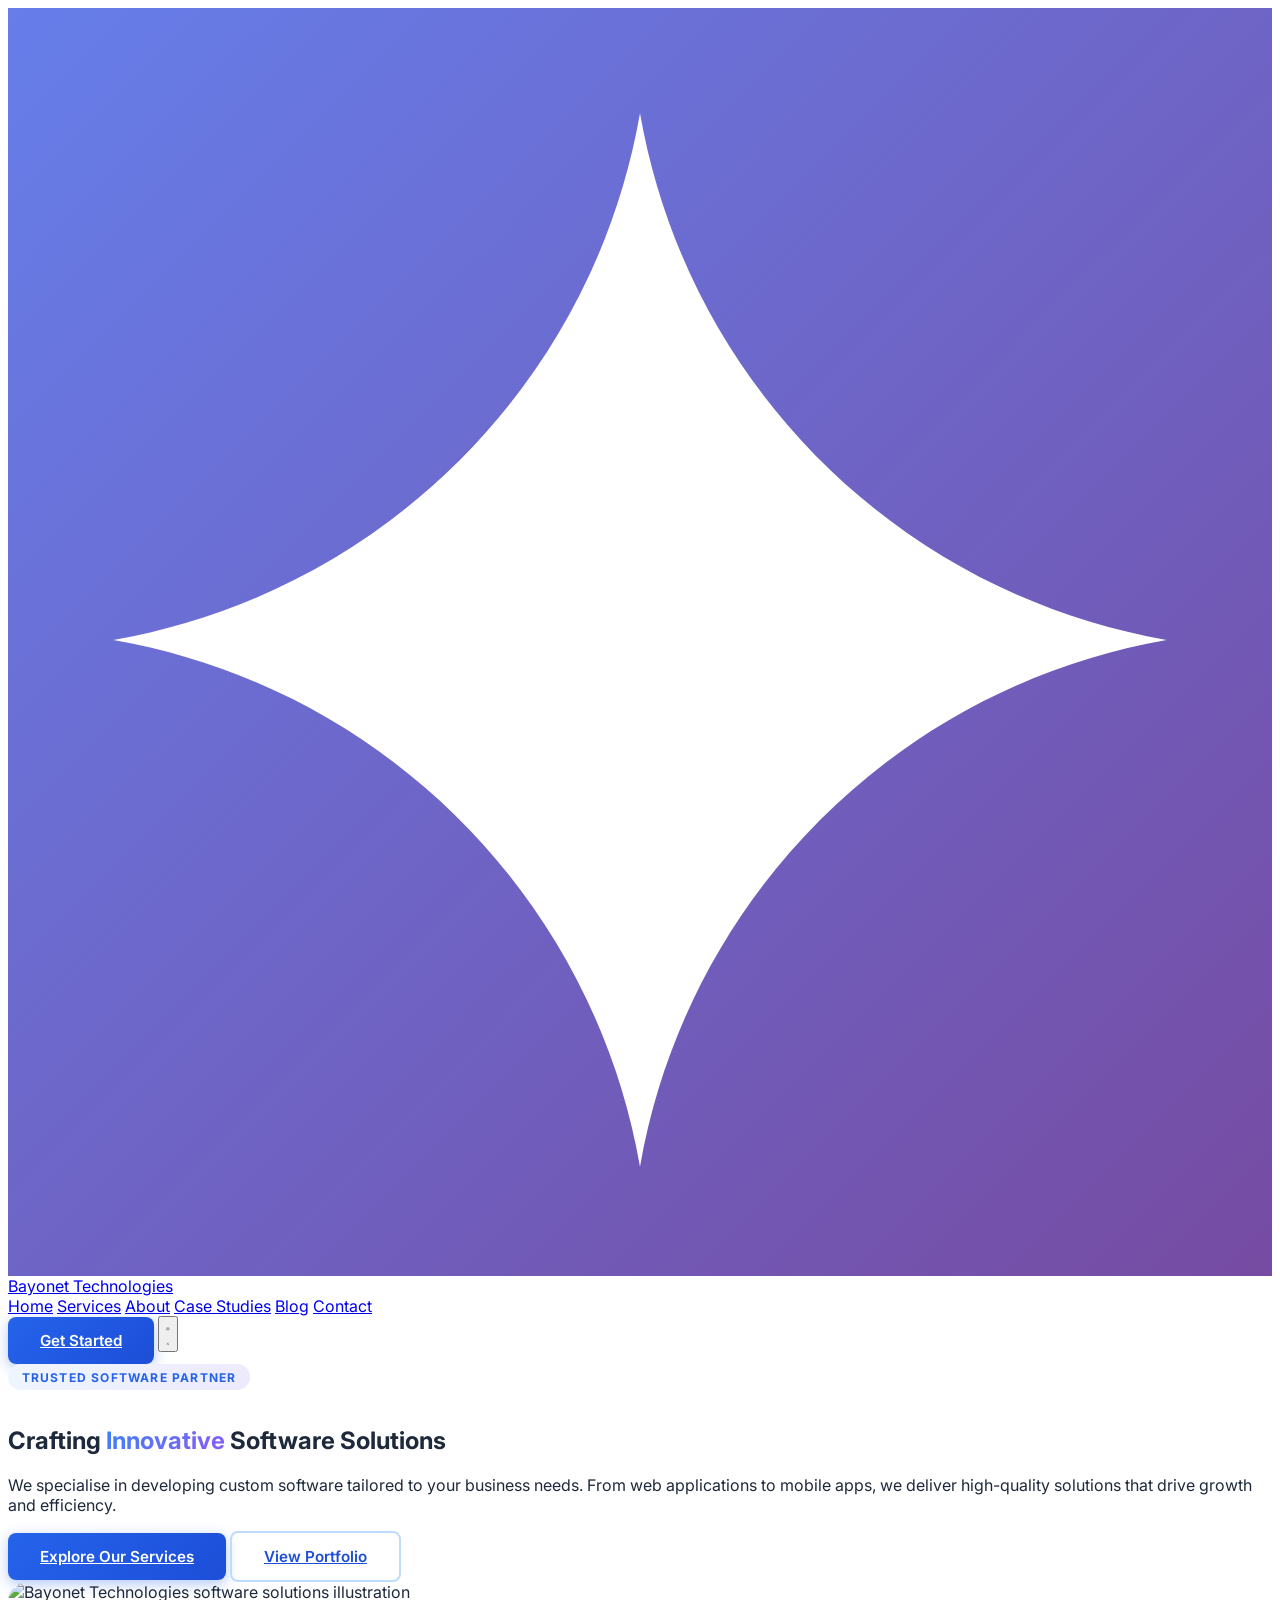
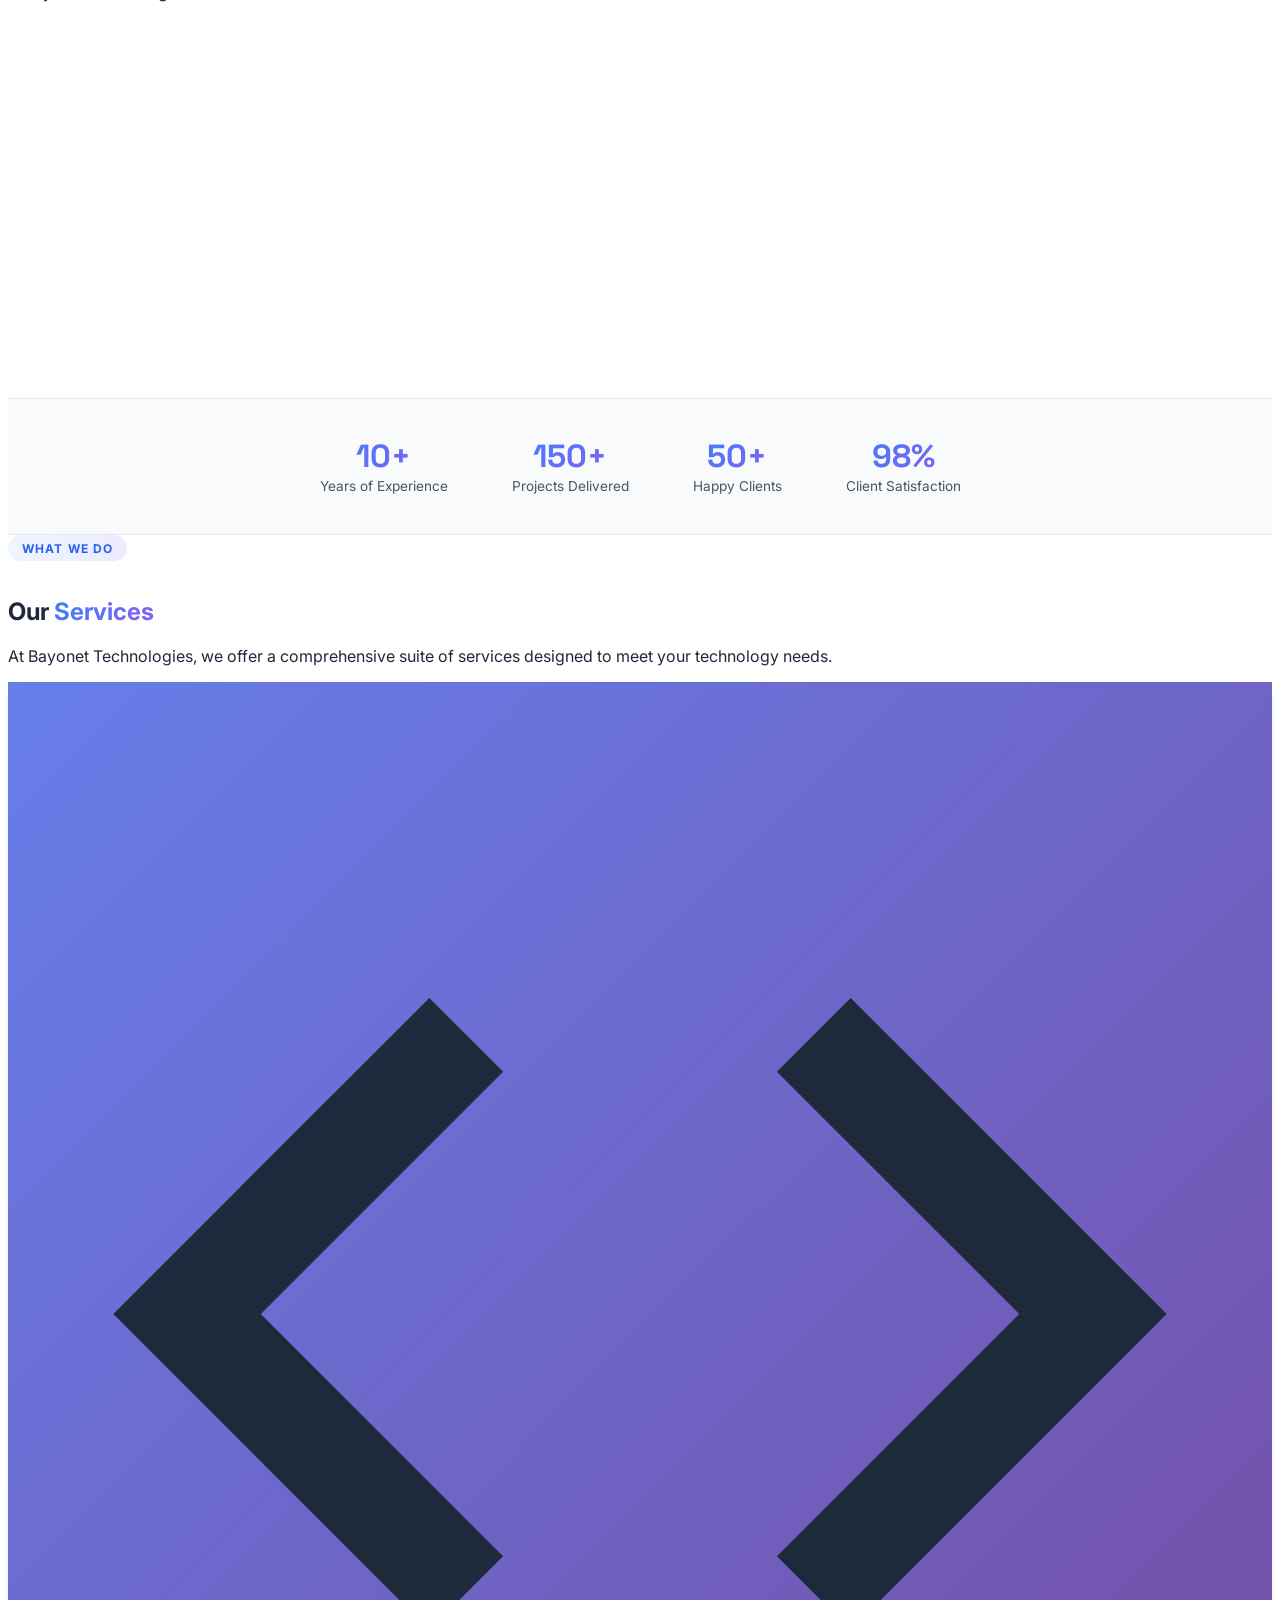
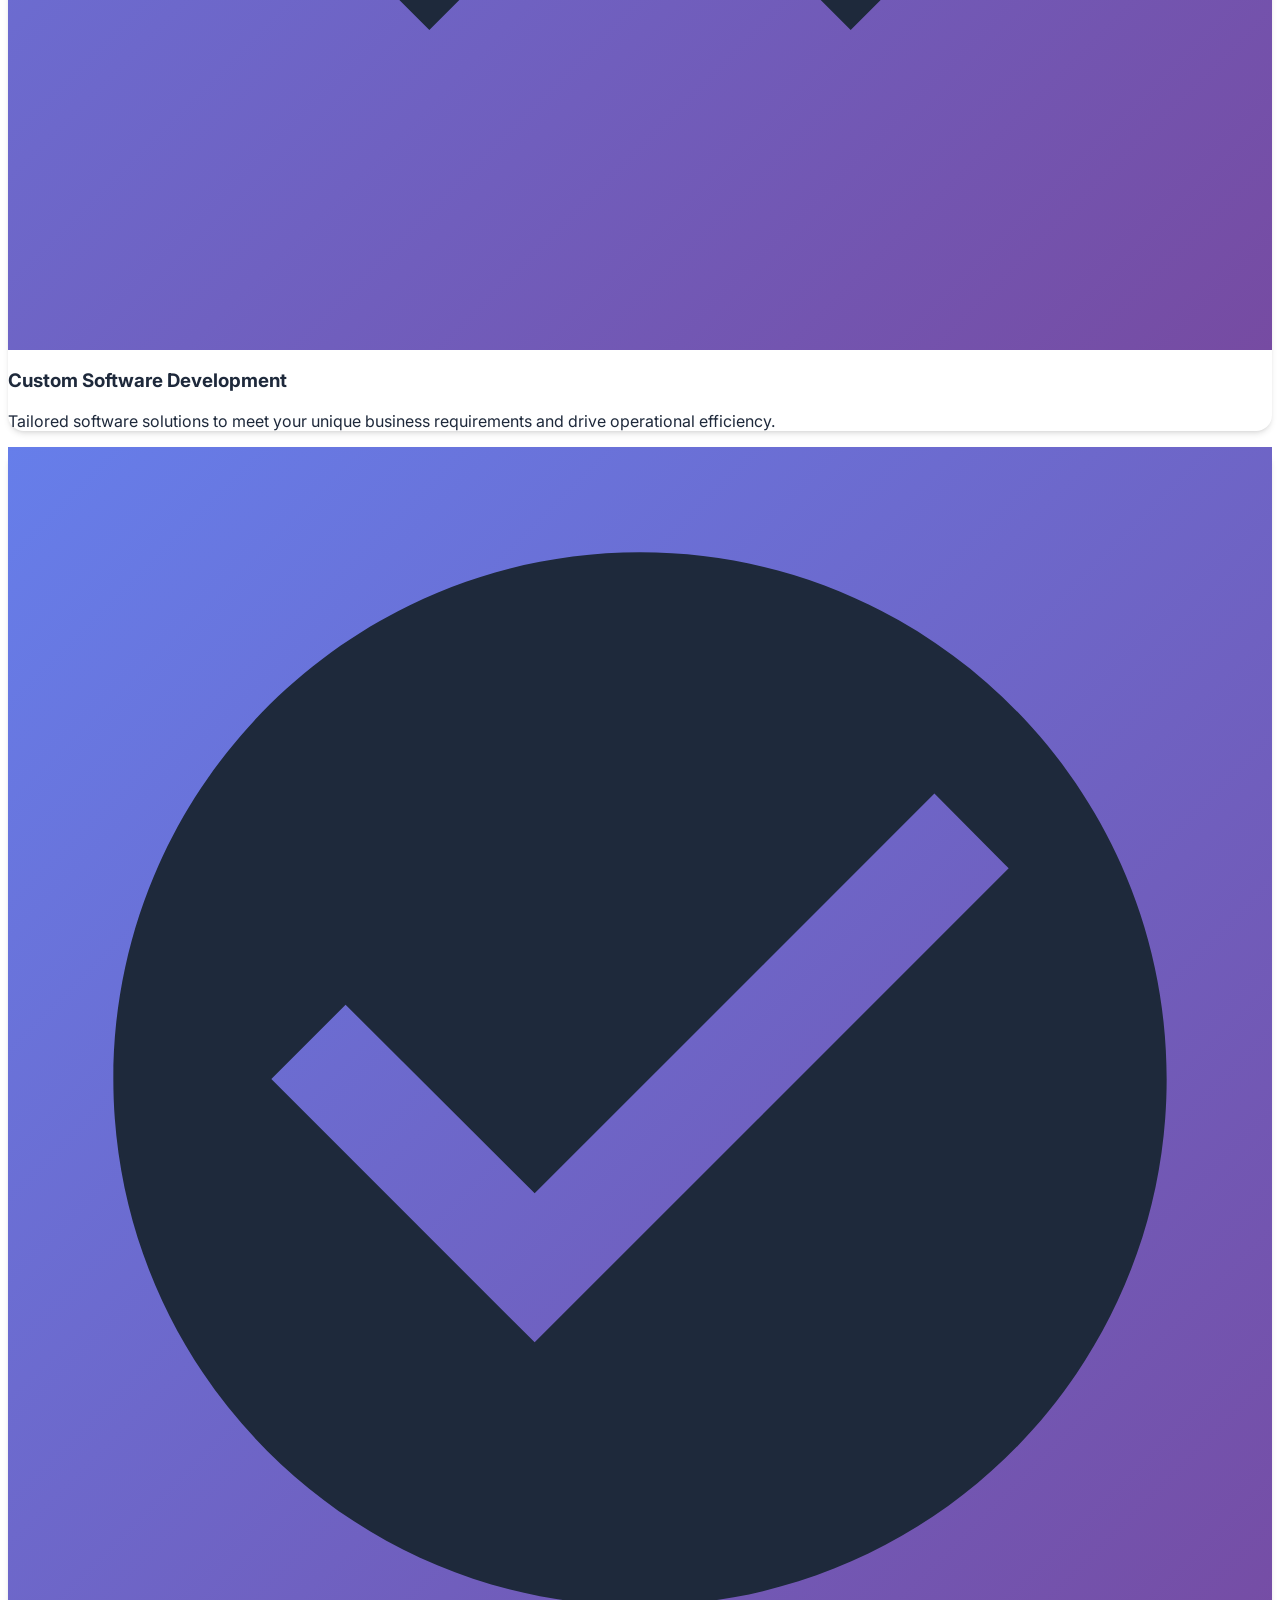
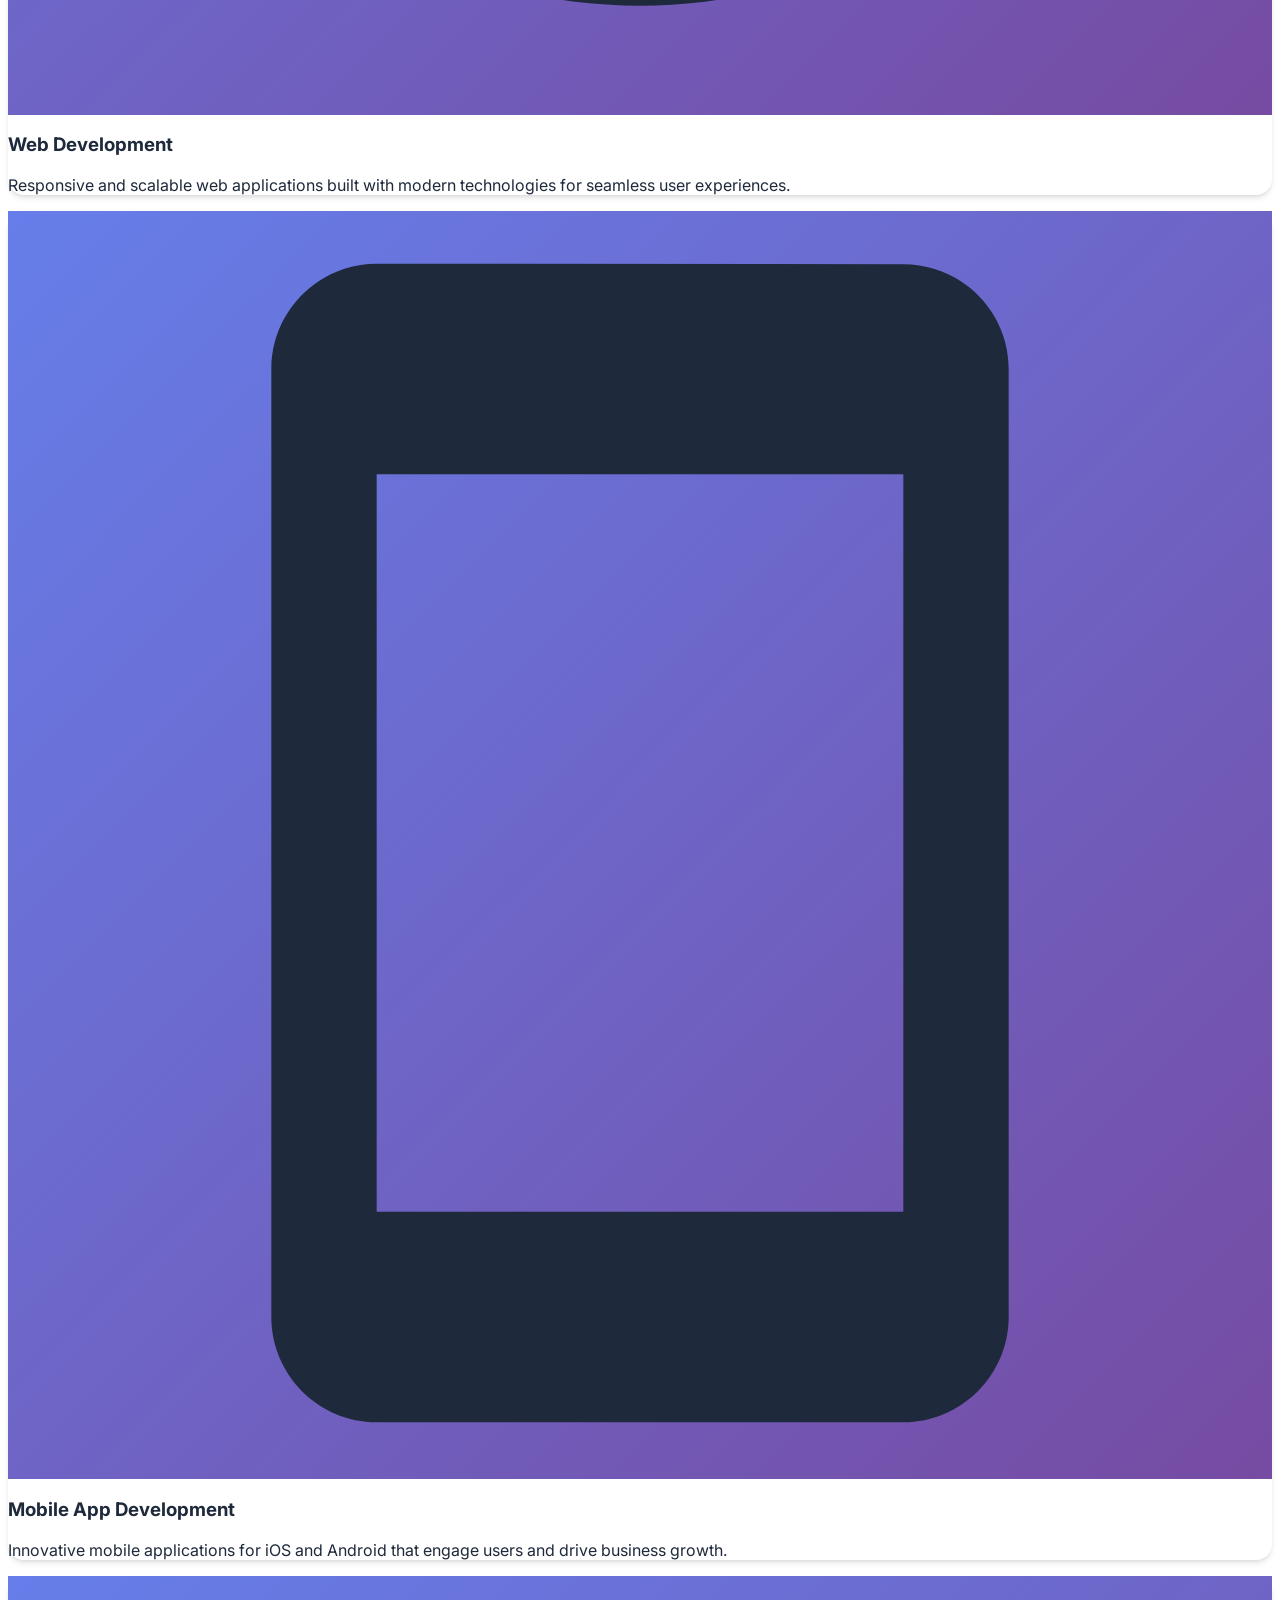
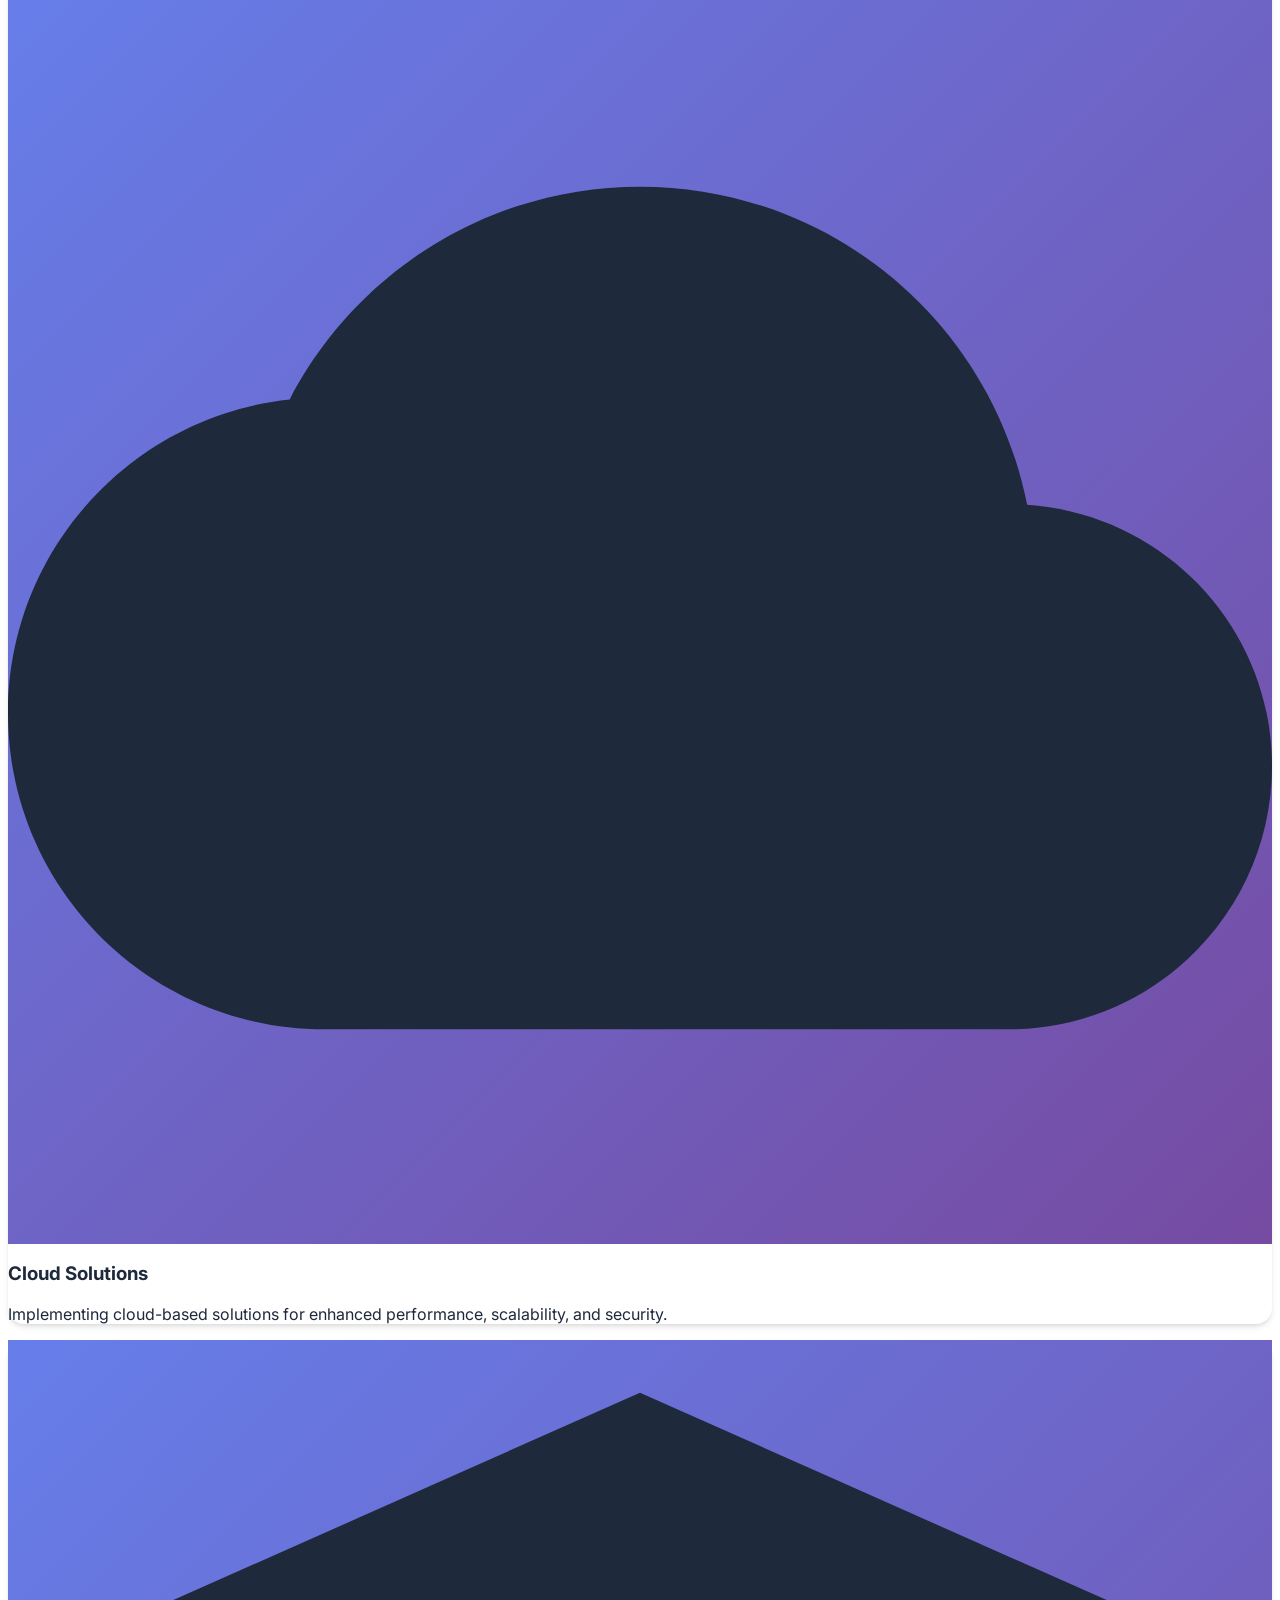
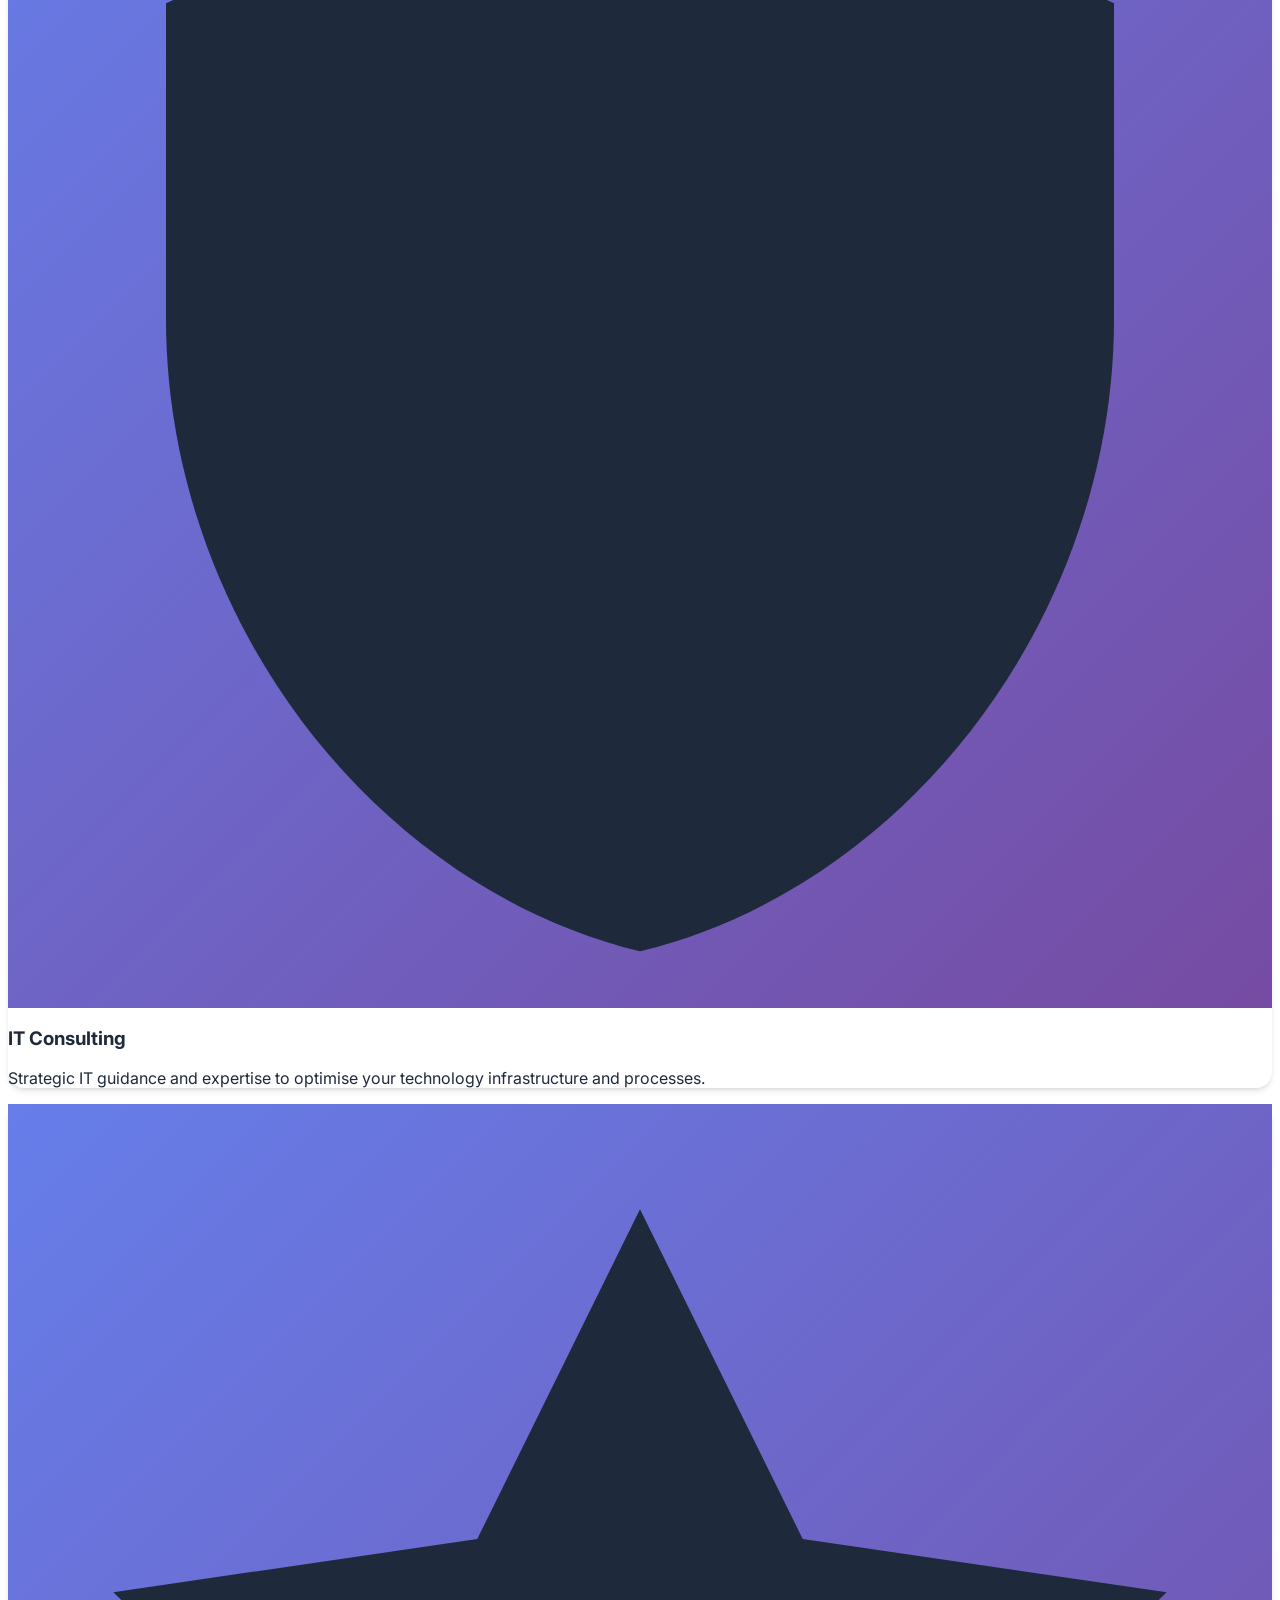
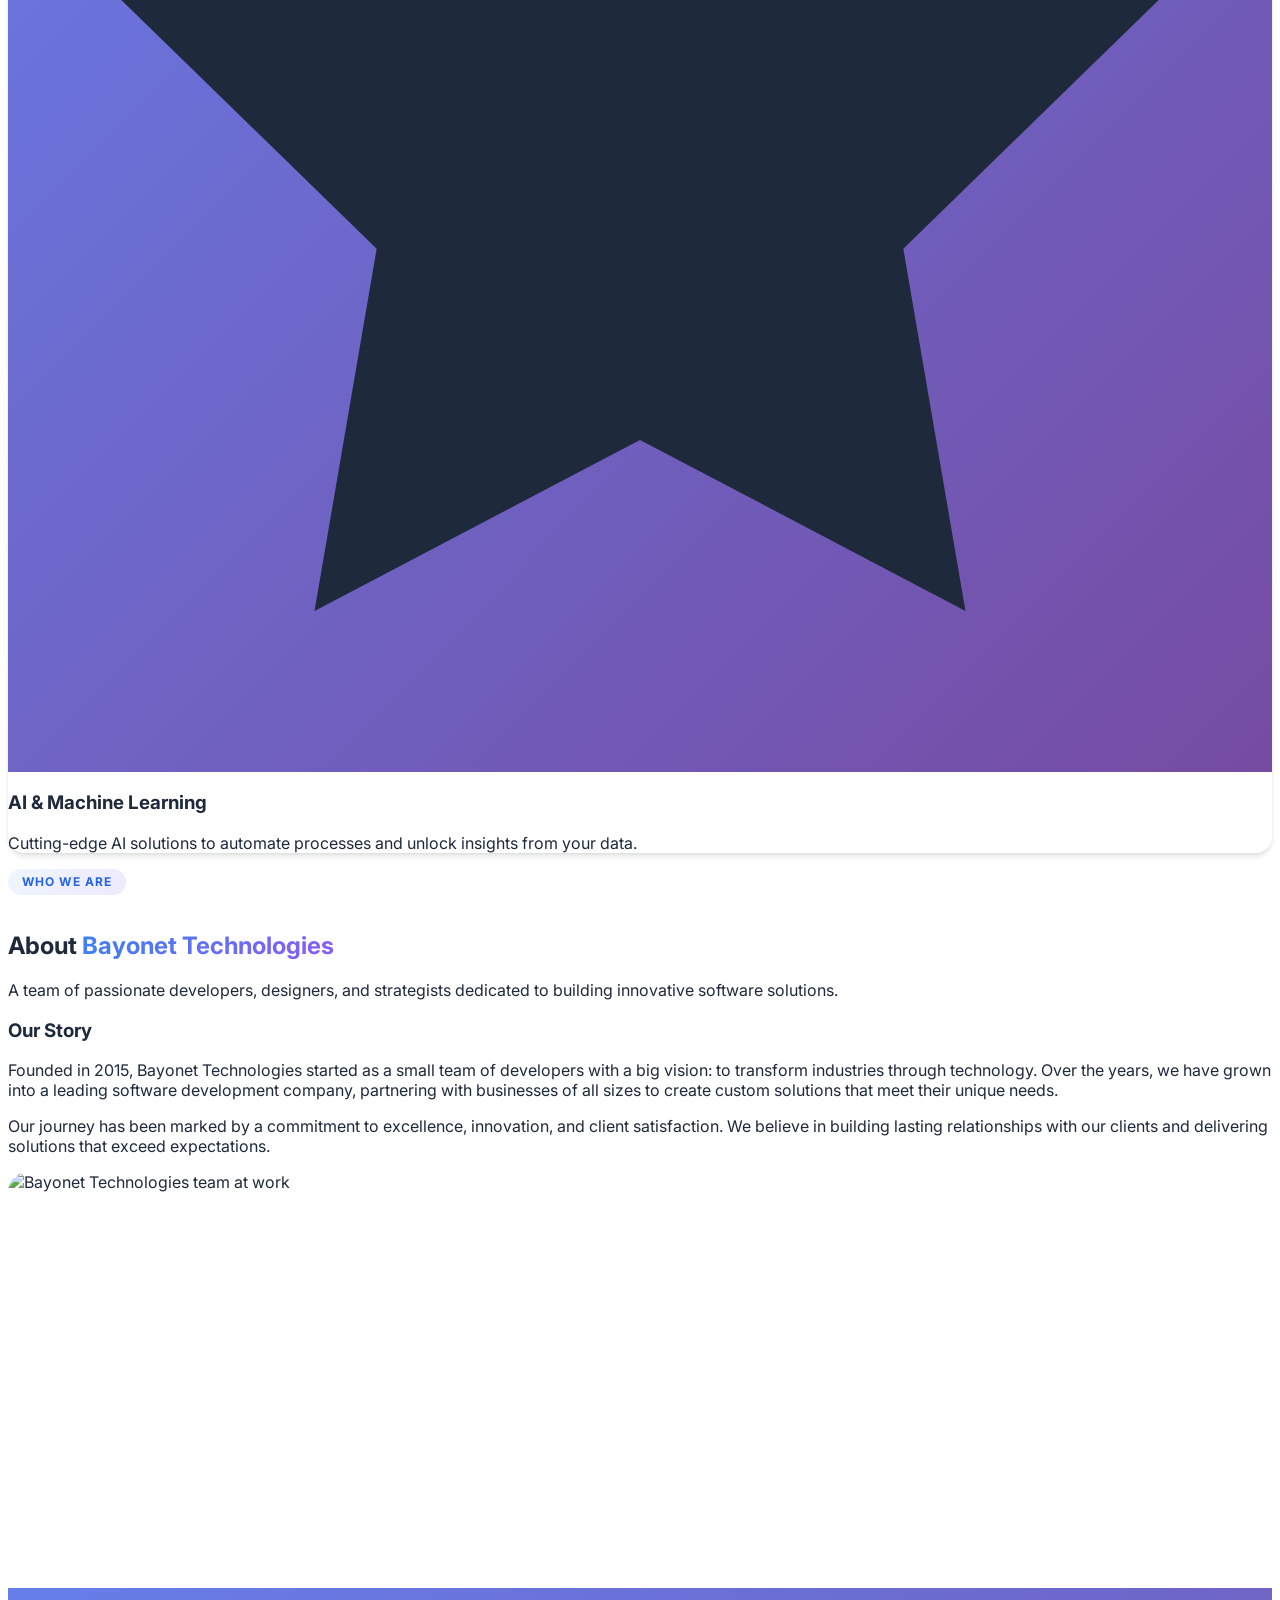
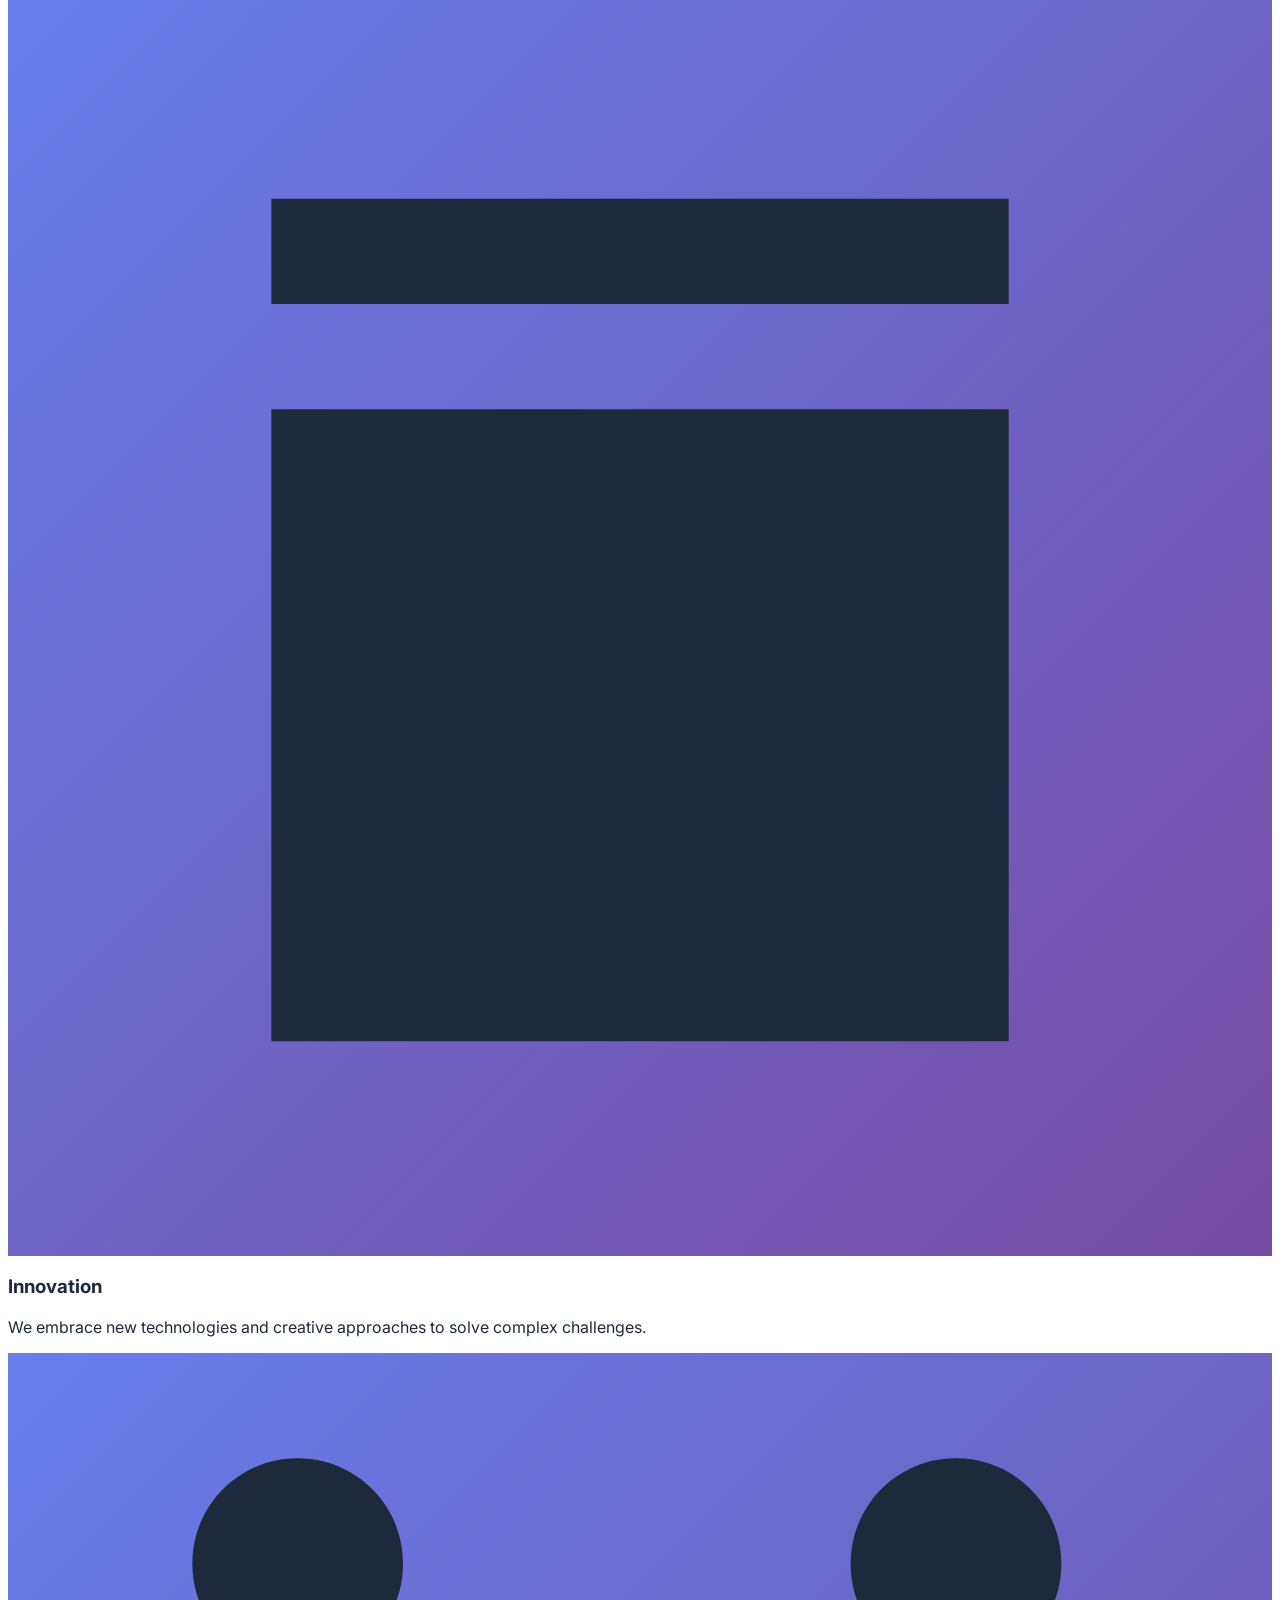
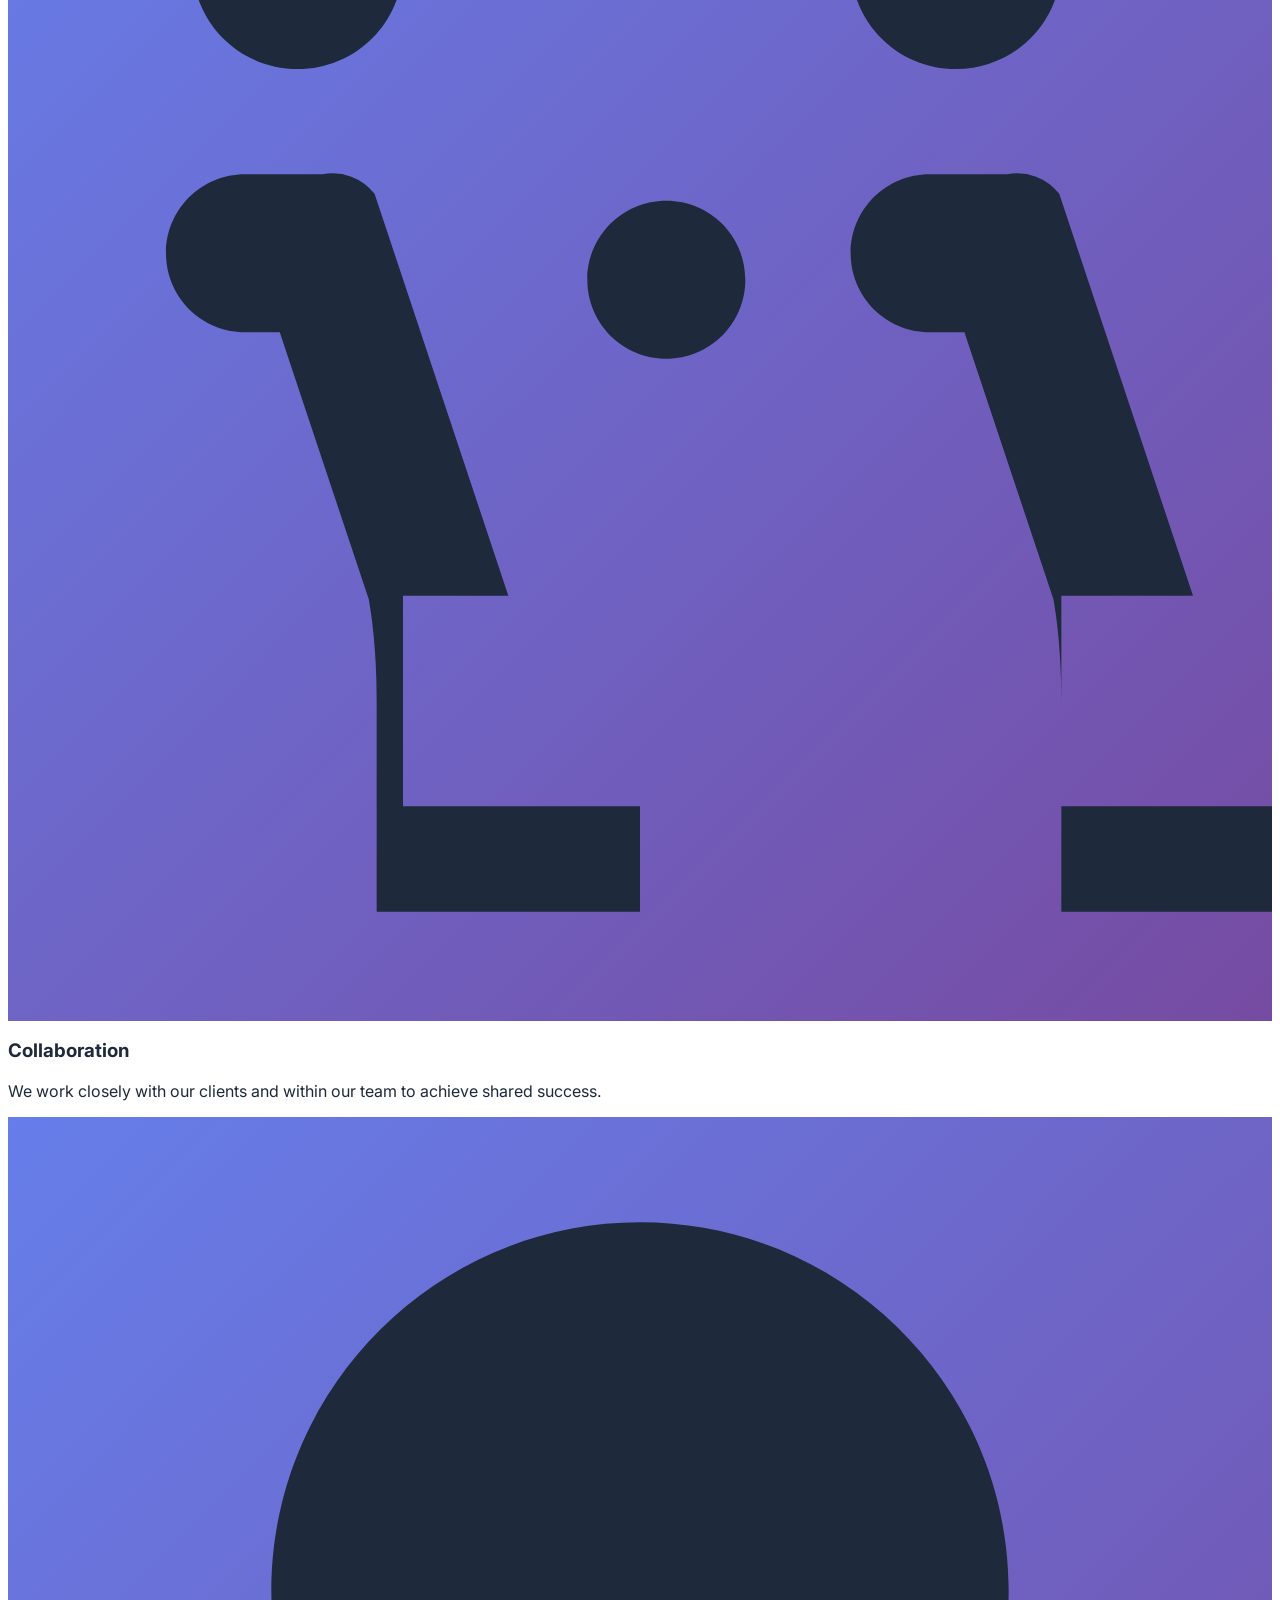
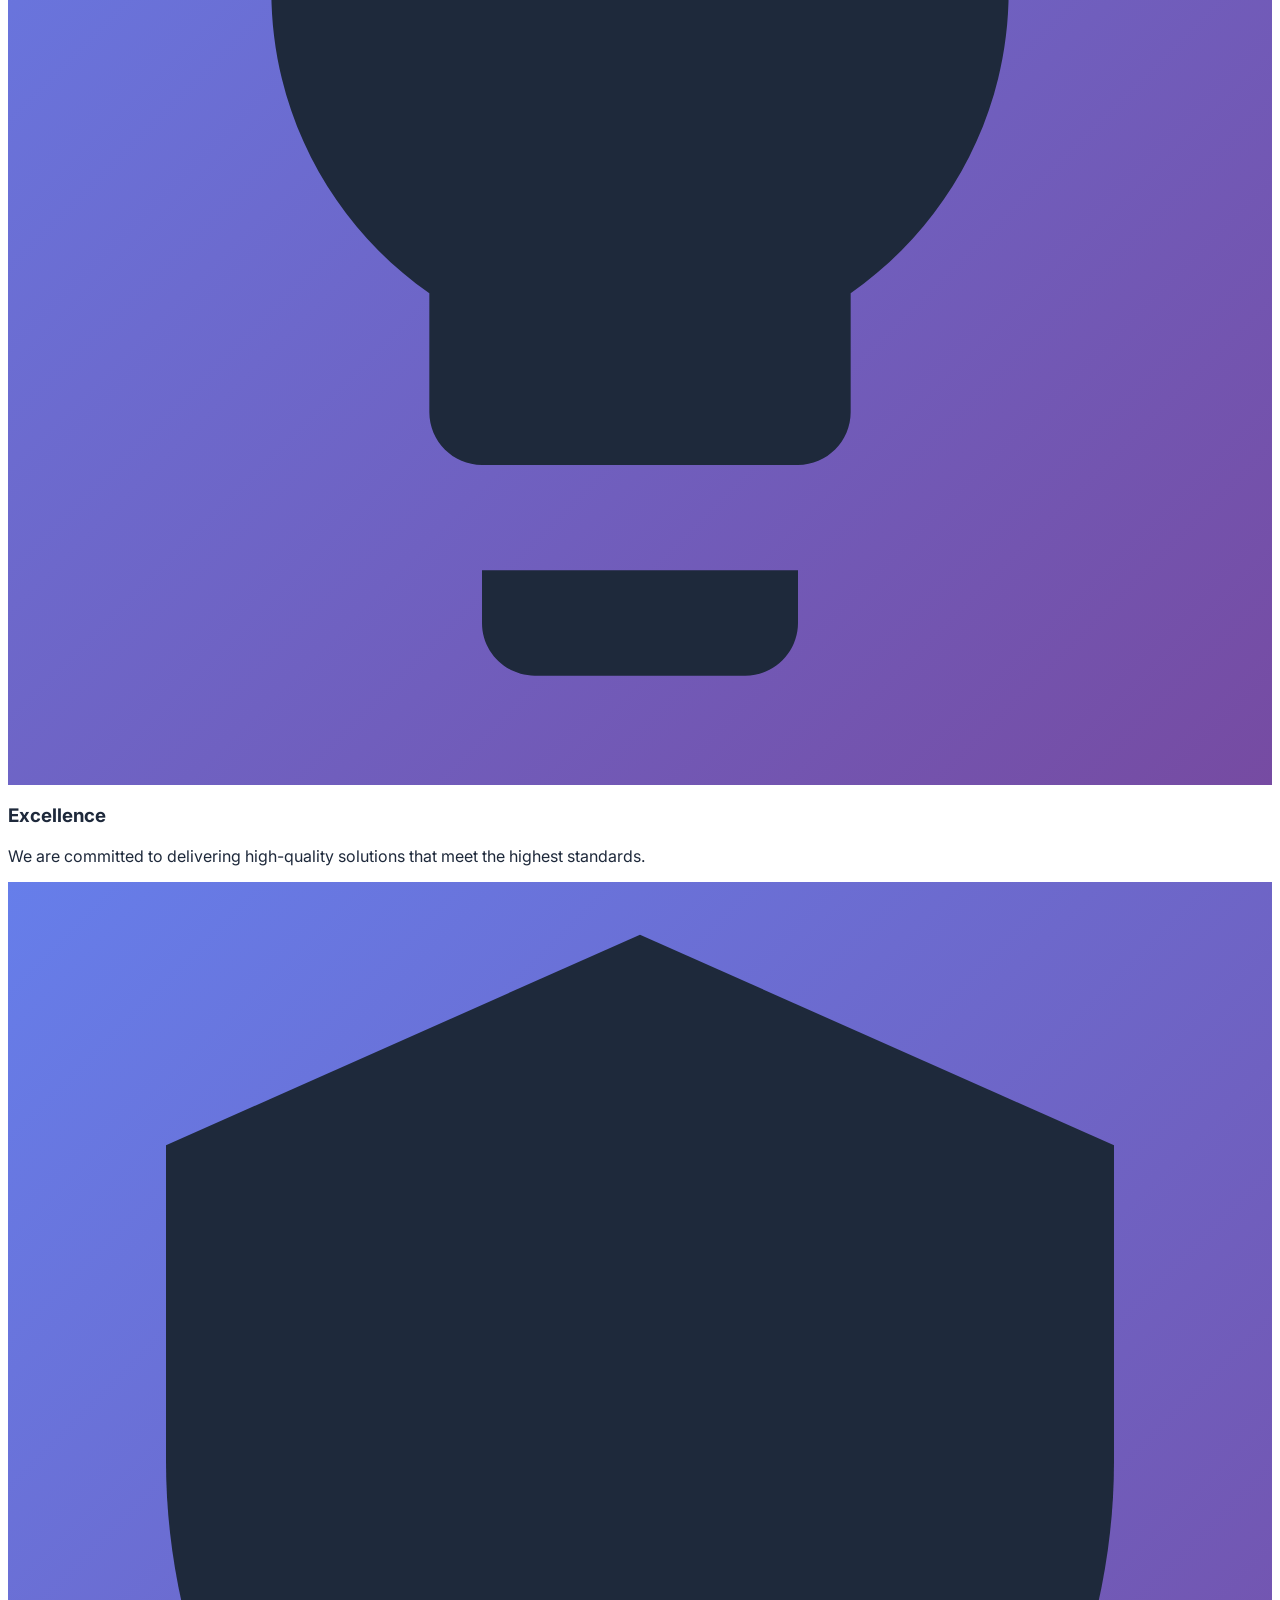
==== commit c53f7282: "feat: implement custom modular CSS framework and associated interactive script logic" ====
--- a/index.html
+++ b/index.html
@@ -1,923 +1,454 @@
 <!DOCTYPE html>
 <html lang="en">
-
 <head>
-    <meta charset="UTF-8">
-    <meta name="viewport" content="width=device-width, initial-scale=1.0">
-    <title>Bayonet Technologies - Innovative Software Solutions</title>
-    <link rel="preconnect" href="https://fonts.gstatic.com/" crossorigin="">
-    <link rel="stylesheet"
-        href="https://fonts.googleapis.com/css2?display=swap&family=Inter:wght@400;500;600;700;900&family=Space+Grotesk:wght@400;500;600;700">
-    <script src="https://cdn.tailwindcss.com?plugins=forms,container-queries"></script>
-    <script>
-        tailwind.config = {
-            theme: {
-                extend: {
-                    fontFamily: {
-                        'sans': ['Inter', 'ui-sans-serif', 'system-ui'],
-                        'display': ['Space Grotesk', 'Inter', 'ui-sans-serif']
-                    },
-                    colors: {
-                        primary: {
-                            50: '#eff6ff',
-                            100: '#dbeafe',
-                            200: '#bfdbfe',
-                            300: '#93c5fd',
-                            400: '#60a5fa',
-                            500: '#3b82f6',
-                            600: '#2563eb',
-                            700: '#1d4ed8',
-                            800: '#1e40af',
-                            900: '#1e3a8a'
-                        },
-                        dark: {
-                            50: '#f8fafc',
-                            100: '#f1f5f9',
-                            200: '#e2e8f0',
-                            300: '#cbd5e1',
-                            400: '#94a3b8',
-                            500: '#64748b',
-                            600: '#475569',
-                            700: '#334155',
-                            800: '#1e293b',
-                            900: '#0f172a'
-                        }
-                    }
-                }
-            }
+  <meta charset="UTF-8">
+  <meta name="viewport" content="width=device-width, initial-scale=1.0">
+  <meta name="description" content="Bayonet Technologies delivers custom software, web & mobile apps, cloud solutions, and AI services to help your business grow.">
+  <meta property="og:title" content="Bayonet Technologies – Innovative Software Solutions">
+  <meta property="og:description" content="Custom software, web & mobile apps, cloud solutions, and AI services.">
+  <meta property="og:type" content="website">
+  <title>Bayonet Technologies – Innovative Software Solutions</title>
+  <link rel="preconnect" href="https://fonts.googleapis.com">
+  <link rel="preconnect" href="https://fonts.gstatic.com" crossorigin>
+  <link rel="stylesheet" href="https://fonts.googleapis.com/css2?display=swap&family=Inter:wght@400;500;600;700;900&family=Space+Grotesk:wght@400;500;600;700">
+  <script src="https://cdn.tailwindcss.com?plugins=forms,container-queries"></script>
+  <script>
+    tailwind.config = {
+      theme: {
+        extend: {
+          fontFamily: {
+            sans: ['Inter','ui-sans-serif','system-ui'],
+            display: ['Space Grotesk','Inter','ui-sans-serif']
+          },
+          colors: {
+            primary: { 50:'#eff6ff',100:'#dbeafe',200:'#bfdbfe',300:'#93c5fd',400:'#60a5fa',500:'#3b82f6',600:'#2563eb',700:'#1d4ed8',800:'#1e40af',900:'#1e3a8a' },
+            dark:    { 50:'#f8fafc',100:'#f1f5f9',200:'#e2e8f0',300:'#cbd5e1',400:'#94a3b8',500:'#64748b',600:'#475569',700:'#334155',800:'#1e293b',900:'#0f172a' }
+          }
         }
-    </script>
-    <style>
-        .gradient-bg {
-            background: linear-gradient(135deg, #667eea 0%, #764ba2 100%);
-        }
-
-        .glass-effect {
-            background: rgba(255, 255, 255, 0.05);
-            backdrop-filter: blur(10px);
-            border: 1px solid rgba(255, 255, 255, 0.1);
-        }
-
-        .card-hover {
-            transition: all 0.3s ease;
-        }
-
-        .card-hover:hover {
-            transform: translateY(-8px);
-            box-shadow: 0 20px 25px -5px rgb(0 0 0 / 0.1), 0 8px 10px -6px rgb(0 0 0 / 0.1);
-        }
-
-        .hero-text {
-            background: linear-gradient(135deg, #3b82f6, #8b5cf6);
-            -webkit-background-clip: text;
-            -webkit-text-fill-color: transparent;
-            background-clip: text;
-        }
-
-        .floating {
-            animation: floating 6s ease-in-out infinite;
-        }
-
-        @keyframes floating {
-
-            0%,
-            100% {
-                transform: translateY(0px);
-            }
-
-            50% {
-                transform: translateY(-20px);
-            }
-        }
-
-        .nav-link {
-            position: relative;
-            overflow: hidden;
-        }
-
-        .nav-link::after {
-            content: '';
-            position: absolute;
-            bottom: 0;
-            left: 0;
-            width: 0;
-            height: 2px;
-            background: linear-gradient(90deg, #3b82f6, #8b5cf6);
-            transition: width 0.3s ease;
-        }
-
-        .nav-link:hover::after {
-            width: 100%;
-        }
-
-        .hc-48 {
-            height: 15rem
-        }
-    </style>
+      }
+    }
+  </script>
+  <link rel="stylesheet" href="style.css">
 </head>
-
 <body class="bg-white font-sans text-dark-800">
-    <!-- Navigation -->
-    <nav id="navbar"
-        class="fixed top-0 w-full z-50 transition-all duration-300 bg-white/90 backdrop-blur-md border-b border-gray-100">
-        <div class="max-w-7xl mx-auto px-6 lg:px-8">
-            <div class="flex items-center justify-between h-16">
-                <div class="flex items-center gap-4">
-                    <div class="w-8 h-8 gradient-bg rounded-lg flex items-center justify-center">
-                        <svg viewBox="0 0 48 48" fill="none" class="w-5 h-5">
-                            <path
-                                d="M24 4C25.7818 14.2173 33.7827 22.2182 44 24C33.7827 25.7818 25.7818 33.7827 24 44C22.2182 33.7827 14.2173 25.7818 4 24C14.2173 22.2182 22.2182 14.2173 24 4Z"
-                                fill="white"></path>
-                        </svg>
-                    </div>
-                    <h1 class="text-xl font-bold font-display">Bayonet Technologies</h1>
-                </div>
-
-                <div class="hidden md:flex items-center gap-8">
-                    <a href="#home"
-                        class="nav-link text-sm font-medium hover:text-primary-600 transition-colors py-2">Home</a>
-                    <a href="#services"
-                        class="nav-link text-sm font-medium hover:text-primary-600 transition-colors py-2">Services</a>
-                    <a href="#about"
-                        class="nav-link text-sm font-medium hover:text-primary-600 transition-colors py-2">About</a>
-                    <a href="#case-studies"
-                        class="nav-link text-sm font-medium hover:text-primary-600 transition-colors py-2">Case
-                        Studies</a>
-                    <a href="#blog"
-                        class="nav-link text-sm font-medium hover:text-primary-600 transition-colors py-2">Blog</a>
-                    <a href="#contact"
-                        class="nav-link text-sm font-medium hover:text-primary-600 transition-colors py-2">Contact</a>
-                </div>
-
-                <button
-                    class="hidden md:flex items-center justify-center px-6 py-2 bg-gradient-to-r from-primary-600 to-primary-700 text-white text-sm font-semibold rounded-lg hover:from-primary-700 hover:to-primary-800 transition-all duration-300 shadow-lg hover:shadow-xl">
-                    Get Started
-                </button>
-
-                <!-- Mobile menu button -->
-                <button id="mobile-menu-btn" class="md:hidden p-2">
-                    <svg class="w-6 h-6" fill="none" stroke="currentColor" viewBox="0 0 24 24">
-                        <path stroke-linecap="round" stroke-linejoin="round" stroke-width="2"
-                            d="M4 6h16M4 12h16M4 18h16"></path>
-                    </svg>
-                </button>
-            </div>
-        </div>
-
-        <!-- Mobile menu -->
-        <div id="mobile-menu" class="md:hidden hidden bg-white border-t border-gray-100">
-            <div class="px-6 py-4 space-y-4">
-                <a href="#home" class="block text-sm font-medium">Home</a>
-                <a href="#services" class="block text-sm font-medium">Services</a>
-                <a href="#about" class="block text-sm font-medium">About</a>
-                <a href="#case-studies" class="block text-sm font-medium">Case Studies</a>
-                <a href="#blog" class="block text-sm font-medium">Blog</a>
-                <a href="#contact" class="block text-sm font-medium">Contact</a>
-            </div>
-        </div>
-    </nav>
-
-    <!-- Hero Section -->
-    <section id="home" class="pt-20 pb-16 lg:pt-24 lg:pb-20 overflow-hidden">
-        <div class="max-w-7xl mx-auto px-6 lg:px-8">
-            <div class="relative">
-                <div class="absolute inset-0 bg-gradient-to-r from-primary-50 to-purple-50 rounded-3xl opacity-50">
-                </div>
-                <div class="relative grid grid-cols-1 lg:grid-cols-2 gap-12 items-center py-20 px-8 lg:px-16">
-                    <div class="text-left">
-                        <h1 class="text-5xl lg:text-6xl font-black font-display leading-tight mb-6">
-                            Crafting <span class="hero-text">Innovative</span> Software Solutions
-                        </h1>
-                        <p class="text-xl text-dark-600 mb-8 leading-relaxed">
-                            We specialize in developing custom software tailored to your business needs. From web
-                            applications to mobile apps, we deliver high-quality solutions that drive growth and
-                            efficiency.
-                        </p>
-                        <div class="flex flex-col sm:flex-row gap-4">
-                            <a href="#services">
-                                <button
-                                    class="px-8 py-4 bg-gradient-to-r from-primary-600 to-primary-700 text-white font-semibold rounded-lg hover:from-primary-700 hover:to-primary-800 transition-all duration-300 shadow-lg hover:shadow-xl">
-                                    Explore Our Services
-                                </button>
-                            </a>
-                            <button
-                                class="px-8 py-4 border border-primary-200 text-primary-700 font-semibold rounded-lg hover:bg-primary-50 transition-all duration-300">
-                                View Portfolio
-                            </button>
-                        </div>
-                    </div>
-                    <div class="floating">
-                        <div class="relative">
-                            <div
-                                class="w-full h-80 lg:h-96 bg-gradient-to-br from-primary-100 to-purple-100 rounded-2xl flex items-center justify-center">
-                                <!-- <svg class="w-32 h-32 text-primary-600" fill="currentColor" viewBox="0 0 24 24">
-                                    <path
-                                        d="M12 2l3.09 6.26L22 9.27l-5 4.87 1.18 6.88L12 17.77l-6.18 3.25L7 14.14 2 9.27l6.91-1.01L12 2z" />
-                                </svg> -->
-                                <img src=/images/featured-2.png" alt="Hero Image" class="w-full h-full object-cover" />
-                            </div>
-                        </div>
-                    </div>
-                </div>
-            </div>
-        </div>
-    </section>
-
-    <!-- Testimonials Section -->
-    <section class="py-20 bg-dark-50">
-        <div class="max-w-7xl mx-auto px-6 lg:px-8">
-            <div class="text-center mb-16">
-                <h2 class="text-4xl lg:text-5xl font-black font-display mb-6">Client <span
-                        class="hero-text">Testimonials</span></h2>
-                <p class="text-xl text-dark-600">See what our clients say about working with us</p>
-            </div>
-
-            <div class="grid grid-cols-1 md:grid-cols-3 gap-8">
-                <div class="card-hover bg-white p-8 rounded-2xl shadow-lg">
-                    <div class="flex items-center mb-6">
-                        <div class="w-12 h-12 rounded-full bg-gradient-to-br from-primary-200 to-purple-200 mr-4"></div>
-                        <div>
-                            <h4 class="font-bold">Sophia Carter</h4>
-                            <p class="text-sm text-dark-600">CEO, E-commerce Co.</p>
-                        </div>
-                    </div>
-                    <p class="text-dark-600">"Bayonet Technologies transformed our online store with a sleek,
-                        user-friendly design. Their expertise and dedication were invaluable to our success."</p>
-                </div>
-
-                <div class="card-hover bg-white p-8 rounded-2xl shadow-lg">
-                    <div class="flex items-center mb-6">
-                        <div class="w-12 h-12 rounded-full bg-gradient-to-br from-primary-200 to-purple-200 mr-4"></div>
-                        <div>
-                            <h4 class="font-bold">Ethan Harper</h4>
-                            <p class="text-sm text-dark-600">Founder, Tech Startup</p>
-                        </div>
-                    </div>
-                    <p class="text-dark-600">"The mobile app developed by Bayonet Technologies exceeded our
-                        expectations. It's intuitive, reliable, and has significantly boosted our customer engagement."
-                    </p>
-                </div>
-
-                <div class="card-hover bg-white p-8 rounded-2xl shadow-lg">
-                    <div class="flex items-center mb-6">
-                        <div class="w-12 h-12 rounded-full bg-gradient-to-br from-primary-200 to-purple-200 mr-4"></div>
-                        <div>
-                            <h4 class="font-bold">Olivia Bennett</h4>
-                            <p class="text-sm text-dark-600">Director of Marketing</p>
-                        </div>
-                    </div>
-                    <p class="text-dark-600">"We partnered with Bayonet Technologies for our cloud migration, and the
-                        results have been outstanding. Our systems are now faster and more secure."</p>
-                </div>
-            </div>
-        </div>
-    </section>
-
-
-    <!-- Services Section -->
-    <section id="services" class="py-20 bg-dark-50">
-        <div class="max-w-7xl mx-auto px-6 lg:px-8">
-            <div class="text-center mb-16">
-                <h2 class="text-4xl lg:text-5xl font-black font-display mb-6">Our <span
-                        class="hero-text">Services</span>
-                </h2>
-                <p class="text-xl text-dark-600 max-w-3xl mx-auto">
-                    At Bayonet Technologies, we offer a comprehensive suite of services designed to meet your technology
-                    needs. From custom software development to IT consulting, we have the expertise to help your
-                    business
-                    thrive.
-                </p>
-            </div>
-
-            <div class="grid grid-cols-1 md:grid-cols-2 lg:grid-cols-3 gap-8 mb-16">
-                <div class="card-hover bg-white p-8 rounded-2xl shadow-lg">
-                    <div class="w-12 h-12 gradient-bg rounded-lg flex items-center justify-center mb-6">
-                        <svg class="w-6 h-6 text-white" fill="currentColor" viewBox="0 0 24 24">
-                            <path
-                                d="M9.4 16.6L4.8 12l4.6-4.6L8 6l-6 6 6 6 1.4-1.4zm5.2 0L19.2 12l-4.6-4.6L16 6l6 6-6 6-1.4-1.4z" />
-                        </svg>
-                    </div>
-                    <h3 class="text-xl font-bold mb-4">Custom Software Development</h3>
-                    <p class="text-dark-600">Tailored software solutions to meet your unique business requirements and
-                        drive
-                        operational efficiency.</p>
-                </div>
-
-                <div class="card-hover bg-white p-8 rounded-2xl shadow-lg">
-                    <div class="w-12 h-12 gradient-bg rounded-lg flex items-center justify-center mb-6">
-                        <svg class="w-6 h-6 text-white" fill="currentColor" viewBox="0 0 24 24">
-                            <path
-                                d="M12 2C6.48 2 2 6.48 2 12s4.48 10 10 10 10-4.48 10-10S17.52 2 12 2zm-2 15l-5-5 1.41-1.41L10 14.17l7.59-7.59L19 8l-9 9z" />
-                        </svg>
-                    </div>
-                    <h3 class="text-xl font-bold mb-4">Web Development</h3>
-                    <p class="text-dark-600">Responsive and scalable web applications built with modern technologies for
-                        seamless user experiences.</p>
-                </div>
-
-                <div class="card-hover bg-white p-8 rounded-2xl shadow-lg">
-                    <div class="w-12 h-12 gradient-bg rounded-lg flex items-center justify-center mb-6">
-                        <svg class="w-6 h-6 text-white" fill="currentColor" viewBox="0 0 24 24">
-                            <path
-                                d="M17 1.01L7 1c-1.1 0-2 .9-2 2v18c0 1.1.9 2 2 2h10c1.1 0 2-.9 2-2V3c0-1.1-.9-1.99-2-1.99zM17 19H7V5h10v14z" />
-                        </svg>
-                    </div>
-                    <h3 class="text-xl font-bold mb-4">Mobile App Development</h3>
-                    <p class="text-dark-600">Innovative mobile applications for iOS and Android platforms that engage
-                        users
-                        and drive business growth.</p>
-                </div>
-
-                <div class="card-hover bg-white p-8 rounded-2xl shadow-lg">
-                    <div class="w-12 h-12 gradient-bg rounded-lg flex items-center justify-center mb-6">
-                        <svg class="w-6 h-6 text-white" fill="currentColor" viewBox="0 0 24 24">
-                            <path
-                                d="M19.35 10.04C18.67 6.59 15.64 4 12 4 9.11 4 6.6 5.64 5.35 8.04 2.34 8.36 0 10.91 0 14c0 3.31 2.69 6 6 6h13c2.76 0 5-2.24 5-5 0-2.64-2.05-4.78-4.65-4.96z" />
-                        </svg>
-                    </div>
-                    <h3 class="text-xl font-bold mb-4">Cloud Solutions</h3>
-                    <p class="text-dark-600">Implementing cloud-based solutions for enhanced performance, scalability,
-                        and
-                        security.</p>
-                </div>
-
-                <div class="card-hover bg-white p-8 rounded-2xl shadow-lg">
-                    <div class="w-12 h-12 gradient-bg rounded-lg flex items-center justify-center mb-6">
-                        <svg class="w-6 h-6 text-white" fill="currentColor" viewBox="0 0 24 24">
-                            <path d="M12 1L3 5v6c0 5.55 3.84 10.74 9 12 5.16-1.26 9-6.45 9-12V5l-9-4z" />
-                        </svg>
-                    </div>
-                    <h3 class="text-xl font-bold mb-4">IT Consulting</h3>
-                    <p class="text-dark-600">Strategic IT guidance and expertise to optimize your technology
-                        infrastructure
-                        and processes.</p>
-                </div>
-
-                <div class="card-hover bg-white p-8 rounded-2xl shadow-lg">
-                    <div class="w-12 h-12 gradient-bg rounded-lg flex items-center justify-center mb-6">
-                        <svg class="w-6 h-6 text-white" fill="currentColor" viewBox="0 0 24 24">
-                            <path
-                                d="M12 2l3.09 6.26L22 9.27l-5 4.87 1.18 6.88L12 17.77l-6.18 3.25L7 14.14 2 9.27l6.91-1.01L12 2z" />
-                        </svg>
-                    </div>
-                    <h3 class="text-xl font-bold mb-4">AI & Machine Learning</h3>
-                    <p class="text-dark-600">Cutting-edge AI solutions to automate processes and unlock insights from
-                        your
-                        data.</p>
-                </div>
-            </div>
-        </div>
-    </section>
-
-    <!-- About Section -->
-    <section id="about" class="py-20">
-        <div class="max-w-7xl mx-auto px-6 lg:px-8">
-            <div class="text-center mb-16">
-                <h2 class="text-4xl lg:text-5xl font-black font-display mb-6">About <span class="hero-text">Bayonet
-                        Technologies</span></h2>
-                <p class="text-xl text-dark-600 max-w-3xl mx-auto">
-                    We are a team of passionate developers, designers, and strategists dedicated to building innovative
-                    software solutions that drive business growth.
-                </p>
-            </div>
-
-            <div class="grid grid-cols-1 lg:grid-cols-2 gap-16 items-center mb-20">
-                <div>
-                    <h3 class="text-3xl font-bold mb-6">Our Story</h3>
-                    <p class="text-dark-600 mb-6">
-                        Founded in 2015, Bayonet Technologies started as a small team of developers with a big vision:
-                        to
-                        transform industries through technology. Over the years, we've grown into a leading software
-                        development company, partnering with businesses of all sizes to create custom solutions that
-                        meet
-                        their unique needs.
-                    </p>
-                    <p class="text-dark-600">
-                        Our journey has been marked by a commitment to excellence, innovation, and client satisfaction.
-                        We
-                        believe in building lasting relationships with our clients and delivering solutions that exceed
-                        expectations.
-                    </p>
-                </div>
-                <div class="floating">
-                    <div class="relative">
-                        <div class="w-full h-80 bg-gradient-to-br from-primary-100 to-purple-100 rounded-2xl"><img
-                                src=/images/about.png" alt="Our Story" class="w-full h-full object-cover" /></div>
-                    </div>
-                </div>
-            </div>
-
-            <div class="grid grid-cols-1 md:grid-cols-2 lg:grid-cols-4 gap-8 mb-16">
-                <div class="text-center">
-                    <div class="w-16 h-16 gradient-bg rounded-2xl flex items-center justify-center mx-auto mb-4">
-                        <svg class="w-8 h-8 text-white" fill="currentColor" viewBox="0 0 24 24">
-                            <path d="M9 11H7v8h2v-8zm4 0h-2v8h2v-8zm4 0h-2v8h2v-8zm2-7H5v2h14V4zm0 4H5v12h14V8z" />
-                        </svg>
-                    </div>
-                    <h3 class="text-xl font-bold mb-2">Innovation</h3>
-                    <p class="text-dark-600">We embrace new technologies and creative approaches to solve complex
-                        challenges.</p>
-                </div>
-
-                <div class="text-center">
-                    <div class="w-16 h-16 gradient-bg rounded-2xl flex items-center justify-center mx-auto mb-4">
-                        <svg class="w-8 h-8 text-white" fill="currentColor" viewBox="0 0 24 24">
-                            <path
-                                d="M16 4c0-1.11.89-2 2-2s2 .89 2 2-.89 2-2 2-2-.89-2-2zm4 18v-6h2.5l-2.54-7.63A1.001 1.001 0 0018.97 8H17.5c-.83 0-1.5.67-1.5 1.5S16.67 11 17.5 11h.66l1.69 5.07C19.95 16.63 20 17.31 20 18v4h4v-2h-4zM12.5 11.5c.83 0 1.5-.67 1.5-1.5s-.67-1.5-1.5-1.5S11 9.17 11 10s.67 1.5 1.5 1.5zM5.5 6c1.11 0 2-.89 2-2s-.89-2-2-2-2 .89-2 2 .89 2 2 2zm2 16v-6H9.5l-2.54-7.63A1.001 1.001 0 005.97 8H4.5c-.83 0-1.5.67-1.5 1.5S3.67 11 4.5 11h.66l1.69 5.07C6.95 16.63 7 17.31 7 18v4h5v-2H7.5z" />
-                        </svg>
-                    </div>
-                    <h3 class="text-xl font-bold mb-2">Collaboration</h3>
-                    <p class="text-dark-600">We work closely with our clients and within our team to achieve shared
-                        success.
-                    </p>
-                </div>
-
-                <div class="text-center">
-                    <div class="w-16 h-16 gradient-bg rounded-2xl flex items-center justify-center mx-auto mb-4">
-                        <svg class="w-8 h-8 text-white" fill="currentColor" viewBox="0 0 24 24">
-                            <path
-                                d="M9 21c0 .55.45 1 1 1h4c.55 0 1-.45 1-1v-1H9v1zm3-19C8.14 2 5 5.14 5 9c0 2.38 1.19 4.47 3 5.74V17c0 .55.45 1 1 1h6c.55 0 1-.45 1-1v-2.26c1.81-1.27 3-3.36 3-5.74 0-3.86-3.14-7-7-7z" />
-                        </svg>
-                    </div>
-                    <h3 class="text-xl font-bold mb-2">Excellence</h3>
-                    <p class="text-dark-600">We are committed to delivering high-quality solutions that meet the highest
-                        standards.</p>
-                </div>
-
-                <div class="text-center">
-                    <div class="w-16 h-16 gradient-bg rounded-2xl flex items-center justify-center mx-auto mb-4">
-                        <svg class="w-8 h-8 text-white" fill="currentColor" viewBox="0 0 24 24">
-                            <path d="M12 1L3 5v6c0 5.55 3.84 10.74 9 12 5.16-1.26 9-6.45 9-12V5l-9-4z" />
-                        </svg>
-                    </div>
-                    <h3 class="text-xl font-bold mb-2">Integrity</h3>
-                    <p class="text-dark-600">We operate with transparency, honesty, and ethical principles in all our
-                        interactions.</p>
-                </div>
-            </div>
-
-            <!-- Team Section -->
-            <div class="text-center mb-12">
-                <h3 class="text-3xl font-bold mb-4">Meet Our Team</h3>
-                <p class="text-xl text-dark-600">The talented professionals behind our success</p>
-            </div>
-
-            <div class="grid grid-cols-1 md:grid-cols-3 gap-8">
-                <div class="text-center">
-                    <div class="w-32 h-32 mx-auto mb-4 rounded-full bg-gradient-to-br from-primary-200 to-purple-200">
-                        <img src="https://lh3.googleusercontent.com/aida-public/[base64]"
-                            alt="Sophia Bennett" class="w-full h-full object-cover rounded-full" />
-                    </div>
-                    <h4 class="text-xl font-bold mb-2">Sophia Bennett</h4>
-                    <p class="text-dark-600">CEO</p>
-                </div>
-                <div class="text-center">
-                    <div class="w-32 h-32 mx-auto mb-4 rounded-full bg-gradient-to-br from-primary-200 to-purple-200">
-                        <img src="https://lh3.googleusercontent.com/aida-public/[base64]"
-                            alt="Ethan Carter" class="w-full h-full object-cover rounded-full" />
-                    </div>
-                    <h4 class="text-xl font-bold mb-2">Ethan Carter</h4>
-                    <p class="text-dark-600">CTO</p>
-                </div>
-                <div class="text-center">
-                    <div class="w-32 h-32 mx-auto mb-4 rounded-full bg-gradient-to-br from-primary-200 to-purple-200">
-                        <img src="https://lh3.googleusercontent.com/aida-public/[base64]"
-                            alt="Liam Harper" class="w-full h-full object-cover rounded-full" />
-                    </div>
-                    <h4 class="text-xl font-bold mb-2">Liam Harper</h4>
-                    <p class="text-dark-600">Head of Design</p>
-                </div>
-                <!-- <div class="text-center">
-                <div class="w-32 h-32 mx-auto mb-4 rounded-full bg-gradient-to-br from-primary-200 to-purple-200">
-                    <img src="https://lh3.googleusercontent.com/aida-public/[base64]" alt="Liam Harper" class="w-full h-full object-cover rounded-full"/>
-                </div>
-                <h4 class="text-xl font-bold mb-2">Liam Harper</h4>
-                <p class="text-dark-600">Head of Design</p>
-            </div> -->
-            </div>
-        </div>
-    </section>
-
-    <!-- Case Studies Section -->
-    <section id="case-studies" class="py-20 bg-dark-50">
-        <div class="max-w-7xl mx-auto px-6 lg:px-8">
-            <div class="text-center mb-16">
-                <h2 class="text-4xl lg:text-5xl font-black font-display mb-6">Case <span
-                        class="hero-text">Studies</span>
-                </h2>
-                <p class="text-xl text-dark-600 max-w-3xl mx-auto">
-                    Explore how Bayonet Technologies delivers innovative solutions and drives success for our clients
-                    across
-                    various industries.
-                </p>
-            </div>
-
-            <div class="grid grid-cols-1 md:grid-cols-2 lg:grid-cols-3 gap-8">
-                <div class="card-hover bg-white rounded-2xl overflow-hidden shadow-lg">
-                    <div class="hc-48 bg-gradient-to-br from-primary-200 to-purple-200"><img src=/images/AI.png"
-                            alt="AI-Powered Healthcare Diagnostics" class="w-full h-full object-cover" /></div>
-                    <div class="p-6">
-                        <h3 class="text-xl font-bold mb-3">AI-Powered Healthcare Diagnostics</h3>
-                        <p class="text-dark-600 mb-4">Developed an AI-driven diagnostic tool that significantly improved
-                            accuracy and efficiency in disease detection.</p>
-                        <button class="text-primary-600 font-semibold hover:text-primary-700">Read More →</button>
-                    </div>
-                </div>
-
-                <div class="card-hover bg-white rounded-2xl overflow-hidden shadow-lg">
-                    <div class="hc-48 bg-gradient-to-br from-primary-200 to-purple-200"><img
-                            src="/images/blockchain.png" alt="Blockchain Financial Security"
-                            class="w-full h-full object-cover" /></div>
-                    <div class="p-6">
-                        <h3 class="text-xl font-bold mb-3">Blockchain Financial Security</h3>
-                        <p class="text-dark-600 mb-4">Implemented a secure blockchain platform for a financial
-                            institution,
-                            ensuring transaction integrity and reducing fraud.</p>
-                        <button class="text-primary-600 font-semibold hover:text-primary-700">Read More →</button>
-                    </div>
-                </div>
-
-                <div class="card-hover bg-white rounded-2xl overflow-hidden shadow-lg">
-                    <div class="hc-48 bg-gradient-to-br from-primary-200 to-purple-200"><img
-                            src="/images/Personalized.png" alt="Personalized Retail Experience"
-                            class="w-full h-full object-cover" /></div>
-                    <div class="p-6">
-                        <h3 class="text-xl font-bold mb-3">Personalized Retail Experience</h3>
-                        <p class="text-dark-600 mb-4">Created a personalized shopping app for a major retailer, leading
-                            to
-                            increased customer engagement and sales.</p>
-                        <button class="text-primary-600 font-semibold hover:text-primary-700">Read More →</button>
-                    </div>
-                </div>
-
-                <div class="card-hover bg-white rounded-2xl overflow-hidden shadow-lg">
-                    <div class="hc-48 bg-gradient-to-br from-primary-200 to-purple-200"><img src="/images/iot.png"
-                            alt="IoT Supply Chain Optimization" class="w-full h-full object-cover" /></div>
-                    <div class="p-6">
-                        <h3 class="text-xl font-bold mb-3">IoT Supply Chain Optimization</h3>
-                        <p class="text-dark-600 mb-4">Integrated IoT devices into a supply chain, providing real-time
-                            visibility and optimizing inventory management.</p>
-                        <button class="text-primary-600 font-semibold hover:text-primary-700">Read More →</button>
-                    </div>
-                </div>
-
-                <div class="card-hover bg-white rounded-2xl overflow-hidden shadow-lg">
-                    <div class="hc-48 bg-gradient-to-br from-primary-200 to-purple-200"><img src="/images/RealTime.png"
-                            alt="Real-Time Logistics Tracking" class="w-full h-full object-cover" /></div>
-                    <div class="p-6">
-                        <h3 class="text-xl font-bold mb-3">Real-Time Logistics Tracking</h3>
-                        <p class="text-dark-600 mb-4">Developed a logistics platform with real-time tracking
-                            capabilities,
-                            reducing delivery times and improving efficiency.</p>
-                        <button class="text-primary-600 font-semibold hover:text-primary-700">Read More →</button>
-                    </div>
-                </div>
-
-                <div class="card-hover bg-white rounded-2xl overflow-hidden shadow-lg">
-                    <div class="hc-48 bg-gradient-to-br from-primary-200 to-purple-200"><img
-                            src="/images/AIChatbots.png" alt="AI Customer Service Chatbots"
-                            class="w-full h-full object-cover" /></div>
-                    <div class="p-6">
-                        <h3 class="text-xl font-bold mb-3">AI Customer Service Chatbots</h3>
-                        <p class="text-dark-600 mb-4">AI-powered chatbots enhanced customer service for a client,
-                            providing
-                            instant support and resolving issues quickly.</p>
-                        <button class="text-primary-600 font-semibold hover:text-primary-700">Read More →</button>
-                    </div>
-                </div>
-
-            </div>
-        </div>
-    </section>
-
-    <!-- Blog Section -->
-    <section id="blog" class="py-20">
-        <div class="max-w-7xl mx-auto px-6 lg:px-8">
-            <div class="text-center mb-16">
-                <h2 class="text-4xl lg:text-5xl font-black font-display mb-6">Latest <span
-                        class="hero-text">Insights</span></h2>
-                <p class="text-xl text-dark-600 max-w-3xl mx-auto">
-                    Stay up-to-date with the latest insights and trends in software development, technology, and digital
-                    transformation.
-                </p>
-            </div>
-
-            <div class="grid grid-cols-1 md:grid-cols-2 gap-8 mb-12">
-                <article class="card-hover bg-white rounded-2xl overflow-hidden shadow-lg">
-                    <div class="hc-48 bg-gradient-to-br from-primary-200 to-purple-200"><img
-                            src="/images/Futuristic.webp" alt="Cloud Computing" class="w-full h-full object-cover" />
-                    </div>
-                    <div class="p-6">
-                        <div class="flex items-center gap-2 text-sm text-dark-500 mb-3">
-                            <span>AI & Machine Learning</span>
-                            <span>•</span>
-                            <span>5 min read</span>
-                        </div>
-                        <h3 class="text-xl font-bold mb-3">The Future of AI in Software Development</h3>
-                        <p class="text-dark-600 mb-4">Explore how artificial intelligence is transforming the software
-                            development landscape, from automated testing to code generation.</p>
-                        <button class="text-primary-600 font-semibold hover:text-primary-700">Read More →</button>
-                    </div>
-                </article>
-
-                <article class="card-hover bg-white rounded-2xl overflow-hidden shadow-lg">
-                    <div class="hc-48 bg-gradient-to-br from-primary-200 to-purple-200"><img src="/images/Agile.webp"
-                            alt="Agile Development" class="w-full h-full object-cover" /></div>
-                    <div class="p-6">
-                        <div class="flex items-center gap-2 text-sm text-dark-500 mb-3">
-                            <span>Agile Development</span>
-                            <span>•</span>
-                            <span>8 min read</span>
-                        </div>
-                        <h3 class="text-xl font-bold mb-3">Agile Methodologies: A Comprehensive Guide</h3>
-                        <p class="text-dark-600 mb-4">Learn about the core principles of Agile development and how to
-                            implement them effectively in your projects.</p>
-                        <button class="text-primary-600 font-semibold hover:text-primary-700">Read More →</button>
-                    </div>
-                </article>
-
-                <article class="card-hover bg-white rounded-2xl overflow-hidden shadow-lg">
-                    <div class="hc-48 bg-gradient-to-br from-primary-200 to-purple-200"><img
-                            src="/images/Cybersecurity.webp" alt="Cybersecurity" class="w-full h-full object-cover" />
-                    </div>
-                    <div class="p-6">
-                        <div class="flex items-center gap-2 text-sm text-dark-500 mb-3">
-                            <span>Cybersecurity</span>
-                            <span>•</span>
-                            <span>6 min read</span>
-                        </div>
-                        <h3 class="text-xl font-bold mb-3">Cybersecurity Best Practices for Modern Applications</h3>
-                        <p class="text-dark-600 mb-4">Discover essential security measures to protect your applications
-                            from cyber threats and vulnerabilities.</p>
-                        <button class="text-primary-600 font-semibold hover:text-primary-700">Read More →</button>
-                    </div>
-                </article>
-
-                <article class="card-hover bg-white rounded-2xl overflow-hidden shadow-lg">
-                    <div class="hc-48 bg-gradient-to-br from-primary-200 to-purple-200"><img
-                            src="/images/CloudComputing.webp" alt="Cloud Computing"
-                            class="w-full h-full object-cover" /></div>
-                    <div class="p-6">
-                        <div class="flex items-center gap-2 text-sm text-dark-500 mb-3">
-                            <span>Cloud Computing</span>
-                            <span>•</span>
-                            <span>7 min read</span>
-                        </div>
-                        <h3 class="text-xl font-bold mb-3">Cloud Computing: Benefits and Implementation</h3>
-                        <p class="text-dark-600 mb-4">Understand the advantages of cloud computing and how to migrate
-                            your applications to the cloud.</p>
-                        <button class="text-primary-600 font-semibold hover:text-primary-700">Read More →</button>
-                    </div>
-                </article>
-            </div>
-
-            <div class="text-center">
-                <button
-                    class="px-8 py-3 border border-primary-200 text-primary-700 font-semibold rounded-lg hover:bg-primary-50 transition-all duration-300">
-                    View All Articles
-                </button>
-            </div>
-        </div>
-    </section>
-
-    <!-- Contact Section -->
-    <section id="contact" class="py-20 bg-dark-50">
-        <div class="max-w-7xl mx-auto px-6 lg:px-8">
-            <div class="text-center mb-16">
-                <h2 class="text-4xl lg:text-5xl font-black font-display mb-6">Get In <span
-                        class="hero-text">Touch</span></h2>
-                <p class="text-xl text-dark-600">Ready to transform your business? Let's discuss your project.</p>
-            </div>
-
-            <div class="grid grid-cols-1 lg:grid-cols-2 gap-16">
-                <div>
-                    <h3 class="text-2xl font-bold mb-8">Send us a message</h3>
-                    <form class="space-y-6">
-                        <div class="grid grid-cols-1 md:grid-cols-2 gap-6">
-                            <div>
-                                <label class="block text-sm font-semibold mb-2">Full Name</label>
-                                <input type="text"
-                                    class="w-full px-4 py-3 bg-white border border-dark-200 rounded-lg focus:ring-2 focus:ring-primary-500 focus:border-transparent outline-none transition-all">
-                            </div>
-                            <div>
-                                <label class="block text-sm font-semibold mb-2">Email Address</label>
-                                <input type="email"
-                                    class="w-full px-4 py-3 bg-white border border-dark-200 rounded-lg focus:ring-2 focus:ring-primary-500 focus:border-transparent outline-none transition-all">
-                            </div>
-                        </div>
-                        <div>
-                            <label class="block text-sm font-semibold mb-2">Subject</label>
-                            <input type="text"
-                                class="w-full px-4 py-3 bg-white border border-dark-200 rounded-lg focus:ring-2 focus:ring-primary-500 focus:border-transparent outline-none transition-all">
-                        </div>
-                        <div>
-                            <label class="block text-sm font-semibold mb-2">Message</label>
-                            <textarea rows="6"
-                                class="w-full px-4 py-3 bg-white border border-dark-200 rounded-lg focus:ring-2 focus:ring-primary-500 focus:border-transparent outline-none transition-all resize-none"></textarea>
-                        </div>
-                        <button type="submit"
-                            class="px-8 py-4 bg-gradient-to-r from-primary-600 to-primary-700 text-white font-semibold rounded-lg hover:from-primary-700 hover:to-primary-800 transition-all duration-300 shadow-lg hover:shadow-xl">
-                            Send Message
-                        </button>
-                    </form>
-                </div>
-
-                <div>
-                    <h3 class="text-2xl font-bold mb-8">Contact Information</h3>
-                    <div class="space-y-6">
-                        <div class="flex items-start gap-4">
-                            <div
-                                class="w-12 h-12 gradient-bg rounded-lg flex items-center justify-center flex-shrink-0">
-                                <svg class="w-6 h-6 text-white" fill="currentColor" viewBox="0 0 24 24">
-                                    <path
-                                        d="M12 2C8.13 2 5 5.13 5 9c0 5.25 7 13 7 13s7-7.75 7-13c0-3.87-3.13-7-7-7zm0 9.5c-1.38 0-2.5-1.12-2.5-2.5s1.12-2.5 2.5-2.5 2.5 1.12 2.5 2.5-1.12 2.5-2.5 2.5z" />
-                                </svg>
-                            </div>
-                            <div>
-                                <h4 class="font-bold mb-1">Address</h4>
-                                <p class="text-dark-600">Near Club, Sunny Enclave, Sector 125<br>Kharar, Mohali 140301
-                                </p>
-                            </div>
-                        </div>
-
-                        <div class="flex items-start gap-4">
-                            <div
-                                class="w-12 h-12 gradient-bg rounded-lg flex items-center justify-center flex-shrink-0">
-                                <svg class="w-6 h-6 text-white" fill="currentColor" viewBox="0 0 24 24">
-                                    <path
-                                        d="M6.62 10.79c1.44 2.83 3.76 5.14 6.59 6.59l2.2-2.2c.27-.27.67-.36 1.02-.24 1.12.37 2.33.57 3.57.57.55 0 1 .45 1 1V20c0 .55-.45 1-1 1-9.39 0-17-7.61-17-17 0-.55.45-1 1-1h3.5c.55 0 1 .45 1 1 0 1.25.2 2.45.57 3.57.11.35.03.74-.25 1.02l-2.2 2.2z" />
-                                </svg>
-                            </div>
-                            <div>
-                                <h4 class="font-bold mb-1">Phone</h4>
-                                <p class="text-dark-600">+1 (555) 123-4567</p>
-                            </div>
-                        </div>
-
-                        <div class="flex items-start gap-4">
-                            <div
-                                class="w-12 h-12 gradient-bg rounded-lg flex items-center justify-center flex-shrink-0">
-                                <svg class="w-6 h-6 text-white" fill="currentColor" viewBox="0 0 24 24">
-                                    <path
-                                        d="M20 4H4c-1.1 0-1.99.9-1.99 2L2 18c0 1.1.9 2 2 2h16c1.1 0 2-.9 2-2V6c0-1.1-.9-2-2-2zm0 4l-8 5-8-5V6l8 5 8-5v2z" />
-                                </svg>
-                            </div>
-                            <div>
-                                <h4 class="font-bold mb-1">Email</h4>
-                                <p class="text-dark-600">info@bayonettech(dot)in</p>
-                            </div>
-                        </div>
-                    </div>
-
-                    <div class="mt-8 p-6 bg-gradient-to-br from-primary-50 to-purple-50 rounded-2xl">
-                        <h4 class="font-bold mb-2">Ready to get started?</h4>
-                        <p class="text-dark-600 mb-4">Schedule a free consultation to discuss your project requirements
-                            and how we can help.</p>
-                        <button
-                            class="px-6 py-3 bg-gradient-to-r from-primary-600 to-primary-700 text-white font-semibold rounded-lg hover:from-primary-700 hover:to-primary-800 transition-all duration-300">
-                            <a href="https://calendly.com/bayonettech" target="_blank" class="text-white">Schedule
-                                Consultation</a>
-                        </button>
-                    </div>
-                </div>
-            </div>
-        </div>
-    </section>
-
-    <!-- CTA Section -->
-    <section class="py-20 bg-gradient-to-r from-primary-600 to-primary-800">
-        <div class="max-w-4xl mx-auto px-6 lg:px-8 text-center">
-            <h2 class="text-4xl lg:text-5xl font-black font-display text-white mb-6">Ready to Transform Your Business?
-            </h2>
-            <p class="text-xl text-primary-100 mb-8">Let's discuss how we can help you achieve your technology goals and
-                drive your business forward.</p>
-            <div class="flex flex-col sm:flex-row gap-4 justify-center">
-                <button
-                    class="px-8 py-4 bg-white text-primary-700 font-semibold rounded-lg hover:bg-gray-50 transition-all duration-300 shadow-lg">
-                    Start Your Project
-                </button>
-                <button
-                    class="px-8 py-4 border-2 border-white text-white font-semibold rounded-lg hover:bg-white hover:text-primary-700 transition-all duration-300">
-                    View Our Work
-                </button>
-            </div>
-        </div>
-    </section>
-
-    <!-- Footer -->
-    <footer class="bg-dark-900 text-white py-16">
-        <div class="max-w-7xl mx-auto px-6 lg:px-8">
-            <div class="grid grid-cols-1 md:grid-cols-4 gap-8 mb-8">
-                <div class="col-span-1 md:col-span-2">
-                    <div class="flex items-center gap-4 mb-6">
-                        <div class="w-10 h-10 gradient-bg rounded-lg flex items-center justify-center">
-                            <svg viewBox="0 0 48 48" fill="none" class="w-6 h-6">
-                                <path
-                                    d="M24 4C25.7818 14.2173 33.7827 22.2182 44 24C33.7827 25.7818 25.7818 33.7827 24 44C22.2182 33.7827 14.2173 25.7818 4 24C14.2173 22.2182 22.2182 14.2173 24 4Z"
-                                    fill="white"></path>
-                            </svg>
-                        </div>
-                        <h3 class="text-2xl font-bold font-display">Bayonet Technologies</h3>
-                    </div>
-                    <p class="text-gray-300 mb-6 max-w-md">We are a team of passionate developers, designers, and
-                        strategists dedicated to building innovative software solutions that drive business growth.</p>
-                    <div class="flex gap-4">
-                        <div
-                            class="w-10 h-10 bg-gray-800 rounded-lg flex items-center justify-center hover:bg-gray-700 transition-colors cursor-pointer">
-                            <svg class="w-5 h-5" fill="currentColor" viewBox="0 0 24 24">
-                                <path
-                                    d="M24 4.557c-.883.392-1.832.656-2.828.775 1.017-.609 1.798-1.574 2.165-2.724-.951.564-2.005.974-3.127 1.195-.897-.957-2.178-1.555-3.594-1.555-3.179 0-5.515 2.966-4.797 6.045-4.091-.205-7.719-2.165-10.148-5.144-1.29 2.213-.669 5.108 1.523 6.574-.806-.026-1.566-.247-2.229-.616-.054 2.281 1.581 4.415 3.949 4.89-.693.188-1.452.232-2.224.084.626 1.956 2.444 3.379 4.6 3.419-2.07 1.623-4.678 2.348-7.29 2.04 2.179 1.397 4.768 2.212 7.548 2.212 9.142 0 14.307-7.721 13.995-14.646.962-.695 1.797-1.562 2.457-2.549z" />
-                            </svg>
-                        </div>
-                        <div
-                            class="w-10 h-10 bg-gray-800 rounded-lg flex items-center justify-center hover:bg-gray-700 transition-colors cursor-pointer">
-                            <svg class="w-5 h-5" fill="currentColor" viewBox="0 0 24 24">
-                                <path
-                                    d="M22.46 6c-.77.35-1.6.58-2.46.69.88-.53 1.56-1.37 1.88-2.38-.83.5-1.75.85-2.72 1.05C18.37 4.5 17.26 4 16 4c-2.35 0-4.27 1.92-4.27 4.29 0 .34.04.67.11.98C8.28 9.09 5.11 7.38 3 4.79c-.37.63-.58 1.37-.58 2.15 0 1.49.75 2.81 1.91 3.56-.71 0-1.37-.2-1.95-.5v.03c0 2.08 1.48 3.82 3.44 4.21a4.22 4.22 0 0 1-1.93.07 4.28 4.28 0 0 0 4 2.98 8.521 8.521 0 0 1-5.33 1.84c-.34 0-.68-.02-1.02-.06C3.44 20.29 5.7 21 8.12 21 16 21 20.33 14.46 20.33 8.79c0-.19 0-.37-.01-.56.84-.6 1.56-1.36 2.14-2.23z" />
-                            </svg>
-                        </div>
-                        <div
-                            class="w-10 h-10 bg-gray-800 rounded-lg flex items-center justify-center hover:bg-gray-700 transition-colors cursor-pointer">
-                            <svg class="w-5 h-5" fill="currentColor" viewBox="0 0 24 24">
-                                <path
-                                    d="M20.447 20.452h-3.554v-5.569c0-1.328-.027-3.037-1.852-3.037-1.853 0-2.136 1.445-2.136 2.939v5.667H9.351V9h3.414v1.561h.046c.477-.9 1.637-1.85 3.37-1.85 3.601 0 4.267 2.37 4.267 5.455v6.286zM5.337 7.433c-1.144 0-2.063-.926-2.063-2.065 0-1.138.92-2.063 2.063-2.063 1.14 0 2.064.925 2.064 2.063 0 1.139-.925 2.065-2.064 2.065zm1.782 13.019H3.555V9h3.564v11.452zM22.225 0H1.771C.792 0 0 .774 0 1.729v20.542C0 23.227.792 24 1.771 24h20.451C23.2 24 24 23.227 24 22.271V1.729C24 .774 23.2 0 22.222 0h.003z" />
-                            </svg>
-                        </div>
-                    </div>
-                </div>
-
-                <div>
-                    <h4 class="text-lg font-semibold mb-6">Services</h4>
-                    <ul class="space-y-3">
-                        <li><a href="#" class="text-gray-300 hover:text-white transition-colors">Custom Software
-                                Development</a></li>
-                        <li><a href="#" class="text-gray-300 hover:text-white transition-colors">Web Development</a>
-                        </li>
-                        <li><a href="#" class="text-gray-300 hover:text-white transition-colors">Mobile App
-                                Development</a></li>
-                        <li><a href="#" class="text-gray-300 hover:text-white transition-colors">Cloud Solutions</a>
-                        </li>
-                        <li><a href="#" class="text-gray-300 hover:text-white transition-colors">IT Consulting</a></li>
-                    </ul>
-                </div>
-
-                <div>
-                    <h4 class="text-lg font-semibold mb-6">Company</h4>
-                    <ul class="space-y-3">
-                        <li><a href="#" class="text-gray-300 hover:text-white transition-colors">About Us</a></li>
-                        <li><a href="#" class="text-gray-300 hover:text-white transition-colors">Case Studies</a></li>
-                        <li><a href="#" class="text-gray-300 hover:text-white transition-colors">Blog</a></li>
-                        <li><a href="#" class="text-gray-300 hover:text-white transition-colors">Careers</a></li>
-                        <li><a href="#" class="text-gray-300 hover:text-white transition-colors">Contact</a></li>
-                    </ul>
-                </div>
-            </div>
-
-            <div class="border-t border-gray-800 pt-8 flex flex-col md:flex-row items-center justify-between">
-                <p class="text-gray-400 text-sm">© 2024 Bayonet Technologies. All rights reserved.</p>
-                <div class="flex gap-6 mt-4 md:mt-0">
-                    <a href="#" class="text-gray-400 hover:text-white text-sm transition-colors">Privacy Policy</a>
-                    <a href="#" class="text-gray-400 hover:text-white text-sm transition-colors">Terms of Service</a>
-                </div>
-            </div>
-        </div>
-    </footer>
-
-    <script>
-        // Mobile menu toggle
-        const mobileMenuBtn = document.getElementById('mobile-menu-btn');
-        const mobileMenu = document.getElementById('mobile-menu');
-
-        mobileMenuBtn.addEventListener('click', () => {
-            mobileMenu.classList.toggle('hidden');
-        });
-
-        // Smooth scrolling for navigation links
-        document.querySelectorAll('a[href^="#"]').forEach(anchor => {
-            anchor.addEventListener('click', function (e) {
-                e.preventDefault();
-                const target = document.querySelector(this.getAttribute('href'));
-                if (target) {
-                    target.scrollIntoView({
-                        behavior: 'smooth',
-                        block: 'start'
-                    });
-                }
-            });
-        });
-
-        // Navbar background on scroll
-        window.addEventListener('scroll', () => {
-            const navbar = document.getElementById('navbar');
-            if (window.scrollY > 50) {
-                navbar.classList.add('bg-white/95', 'shadow-lg');
-                navbar.classList.remove('bg-white/90');
-            } else {
-                navbar.classList.remove('bg-white/95', 'shadow-lg');
-                navbar.classList.add('bg-white/90');
-            }
-        });
-    </script>
+
+<!-- ── NAVBAR ── -->
+<header>
+  <nav id="navbar" class="fixed top-0 w-full z-50 bg-white/90 backdrop-blur-md border-b border-gray-100" aria-label="Main navigation">
+    <div class="max-w-7xl mx-auto px-6 lg:px-8">
+      <div class="flex items-center justify-between h-16">
+        <a href="#home" class="flex items-center gap-3" aria-label="Bayonet Technologies home">
+          <div class="w-8 h-8 gradient-bg rounded-lg flex items-center justify-center">
+            <svg viewBox="0 0 48 48" fill="none" class="w-5 h-5" aria-hidden="true"><path d="M24 4C25.7818 14.2173 33.7827 22.2182 44 24C33.7827 25.7818 25.7818 33.7827 24 44C22.2182 33.7827 14.2173 25.7818 4 24C14.2173 22.2182 22.2182 14.2173 24 4Z" fill="white"/></svg>
+          </div>
+          <span class="text-xl font-bold font-display">Bayonet Technologies</span>
+        </a>
+        <nav class="hidden md:flex items-center gap-8" aria-label="Desktop navigation">
+          <a href="#home"         class="nav-link text-sm font-medium hover:text-primary-600 transition-colors py-2">Home</a>
+          <a href="#services"     class="nav-link text-sm font-medium hover:text-primary-600 transition-colors py-2">Services</a>
+          <a href="#about"        class="nav-link text-sm font-medium hover:text-primary-600 transition-colors py-2">About</a>
+          <a href="#case-studies" class="nav-link text-sm font-medium hover:text-primary-600 transition-colors py-2">Case Studies</a>
+          <a href="#blog"         class="nav-link text-sm font-medium hover:text-primary-600 transition-colors py-2">Blog</a>
+          <a href="#contact"      class="nav-link text-sm font-medium hover:text-primary-600 transition-colors py-2">Contact</a>
+        </nav>
+        <a href="#contact" class="hidden md:flex btn-primary text-sm">Get Started</a>
+        <button id="mobile-menu-btn" class="md:hidden p-2 rounded-lg hover:bg-gray-100 transition-colors" aria-expanded="false" aria-controls="mobile-menu" aria-label="Toggle menu">
+          <svg id="menu-icon-open"  class="w-6 h-6" fill="none" stroke="currentColor" viewBox="0 0 24 24" aria-hidden="true"><path stroke-linecap="round" stroke-linejoin="round" stroke-width="2" d="M4 6h16M4 12h16M4 18h16"/></svg>
+          <svg id="menu-icon-close" class="w-6 h-6 hidden" fill="none" stroke="currentColor" viewBox="0 0 24 24" aria-hidden="true"><path stroke-linecap="round" stroke-linejoin="round" stroke-width="2" d="M6 18L18 6M6 6l12 12"/></svg>
+        </button>
+      </div>
+    </div>
+    <div id="mobile-menu" class="md:hidden bg-white border-t border-gray-100" role="region" aria-label="Mobile navigation">
+      <div class="px-6 py-4 space-y-4">
+        <a href="#home"         class="block text-sm font-medium hover:text-primary-600 transition-colors">Home</a>
+        <a href="#services"     class="block text-sm font-medium hover:text-primary-600 transition-colors">Services</a>
+        <a href="#about"        class="block text-sm font-medium hover:text-primary-600 transition-colors">About</a>
+        <a href="#case-studies" class="block text-sm font-medium hover:text-primary-600 transition-colors">Case Studies</a>
+        <a href="#blog"         class="block text-sm font-medium hover:text-primary-600 transition-colors">Blog</a>
+        <a href="#contact"      class="block text-sm font-medium hover:text-primary-600 transition-colors">Contact</a>
+        <a href="#contact" class="btn-primary text-sm w-full text-center">Get Started</a>
+      </div>
+    </div>
+  </nav>
+</header>
+
+<main>
+
+<!-- ── HERO ── -->
+<section id="home" class="pt-20 pb-0 overflow-hidden">
+  <div class="max-w-7xl mx-auto px-6 lg:px-8 py-16 lg:py-24">
+    <div class="relative">
+      <div class="absolute inset-0 bg-gradient-to-r from-primary-50 to-purple-50 rounded-3xl opacity-60"></div>
+      <div class="relative grid grid-cols-1 lg:grid-cols-2 gap-12 items-center py-16 px-8 lg:px-16">
+        <div class="text-left">
+          <span class="section-tag reveal">Trusted Software Partner</span>
+          <h1 class="text-5xl lg:text-6xl font-black font-display leading-tight mb-6 reveal reveal-delay-1">
+            Crafting <span class="hero-text">Innovative</span> Software Solutions
+          </h1>
+          <p class="text-xl text-dark-600 mb-8 leading-relaxed reveal reveal-delay-2">
+            We specialise in developing custom software tailored to your business needs. From web applications to mobile apps, we deliver high-quality solutions that drive growth and efficiency.
+          </p>
+          <div class="flex flex-col sm:flex-row gap-4 reveal reveal-delay-3">
+            <a href="#services" class="btn-primary">Explore Our Services</a>
+            <a href="#case-studies" class="btn-outline">View Portfolio</a>
+          </div>
+        </div>
+        <div class="floating reveal reveal-delay-2">
+          <div class="hero-image-wrapper">
+            <img src="images/featured-2.png" alt="Bayonet Technologies software solutions illustration" loading="eager" class="w-full h-full object-cover rounded-2xl">
+          </div>
+        </div>
+      </div>
+    </div>
+  </div>
+  <!-- Stats bar -->
+  <div class="stats-bar" aria-label="Company highlights">
+    <div class="stat-item reveal"><span class="stat-number">10+</span><span class="stat-label">Years of Experience</span></div>
+    <div class="stat-item reveal reveal-delay-1"><span class="stat-number">150+</span><span class="stat-label">Projects Delivered</span></div>
+    <div class="stat-item reveal reveal-delay-2"><span class="stat-number">50+</span><span class="stat-label">Happy Clients</span></div>
+    <div class="stat-item reveal reveal-delay-3"><span class="stat-number">98%</span><span class="stat-label">Client Satisfaction</span></div>
+  </div>
+</section>
+
+<!-- ── SERVICES ── -->
+<section id="services" class="py-20 bg-dark-50">
+  <div class="max-w-7xl mx-auto px-6 lg:px-8">
+    <div class="text-center mb-16 reveal">
+      <span class="section-tag">What We Do</span>
+      <h2 class="text-4xl lg:text-5xl font-black font-display mb-6">Our <span class="hero-text">Services</span></h2>
+      <p class="text-xl text-dark-600 max-w-3xl mx-auto">At Bayonet Technologies, we offer a comprehensive suite of services designed to meet your technology needs.</p>
+    </div>
+    <div class="grid grid-cols-1 md:grid-cols-2 lg:grid-cols-3 gap-8">
+      <article class="card-hover bg-white p-8 reveal">
+        <div class="w-12 h-12 gradient-bg rounded-lg flex items-center justify-center mb-6" aria-hidden="true"><svg class="w-6 h-6 text-white" fill="currentColor" viewBox="0 0 24 24"><path d="M9.4 16.6L4.8 12l4.6-4.6L8 6l-6 6 6 6 1.4-1.4zm5.2 0L19.2 12l-4.6-4.6L16 6l6 6-6 6-1.4-1.4z"/></svg></div>
+        <h3 class="text-xl font-bold mb-4">Custom Software Development</h3>
+        <p class="text-dark-600">Tailored software solutions to meet your unique business requirements and drive operational efficiency.</p>
+      </article>
+      <article class="card-hover bg-white p-8 reveal reveal-delay-1">
+        <div class="w-12 h-12 gradient-bg rounded-lg flex items-center justify-center mb-6" aria-hidden="true"><svg class="w-6 h-6 text-white" fill="currentColor" viewBox="0 0 24 24"><path d="M12 2C6.48 2 2 6.48 2 12s4.48 10 10 10 10-4.48 10-10S17.52 2 12 2zm-2 15l-5-5 1.41-1.41L10 14.17l7.59-7.59L19 8l-9 9z"/></svg></div>
+        <h3 class="text-xl font-bold mb-4">Web Development</h3>
+        <p class="text-dark-600">Responsive and scalable web applications built with modern technologies for seamless user experiences.</p>
+      </article>
+      <article class="card-hover bg-white p-8 reveal reveal-delay-2">
+        <div class="w-12 h-12 gradient-bg rounded-lg flex items-center justify-center mb-6" aria-hidden="true"><svg class="w-6 h-6 text-white" fill="currentColor" viewBox="0 0 24 24"><path d="M17 1.01L7 1c-1.1 0-2 .9-2 2v18c0 1.1.9 2 2 2h10c1.1 0 2-.9 2-2V3c0-1.1-.9-1.99-2-1.99zM17 19H7V5h10v14z"/></svg></div>
+        <h3 class="text-xl font-bold mb-4">Mobile App Development</h3>
+        <p class="text-dark-600">Innovative mobile applications for iOS and Android that engage users and drive business growth.</p>
+      </article>
+      <article class="card-hover bg-white p-8 reveal reveal-delay-1">
+        <div class="w-12 h-12 gradient-bg rounded-lg flex items-center justify-center mb-6" aria-hidden="true"><svg class="w-6 h-6 text-white" fill="currentColor" viewBox="0 0 24 24"><path d="M19.35 10.04C18.67 6.59 15.64 4 12 4 9.11 4 6.6 5.64 5.35 8.04 2.34 8.36 0 10.91 0 14c0 3.31 2.69 6 6 6h13c2.76 0 5-2.24 5-5 0-2.64-2.05-4.78-4.65-4.96z"/></svg></div>
+        <h3 class="text-xl font-bold mb-4">Cloud Solutions</h3>
+        <p class="text-dark-600">Implementing cloud-based solutions for enhanced performance, scalability, and security.</p>
+      </article>
+      <article class="card-hover bg-white p-8 reveal reveal-delay-2">
+        <div class="w-12 h-12 gradient-bg rounded-lg flex items-center justify-center mb-6" aria-hidden="true"><svg class="w-6 h-6 text-white" fill="currentColor" viewBox="0 0 24 24"><path d="M12 1L3 5v6c0 5.55 3.84 10.74 9 12 5.16-1.26 9-6.45 9-12V5l-9-4z"/></svg></div>
+        <h3 class="text-xl font-bold mb-4">IT Consulting</h3>
+        <p class="text-dark-600">Strategic IT guidance and expertise to optimise your technology infrastructure and processes.</p>
+      </article>
+      <article class="card-hover bg-white p-8 reveal reveal-delay-3">
+        <div class="w-12 h-12 gradient-bg rounded-lg flex items-center justify-center mb-6" aria-hidden="true"><svg class="w-6 h-6 text-white" fill="currentColor" viewBox="0 0 24 24"><path d="M12 2l3.09 6.26L22 9.27l-5 4.87 1.18 6.88L12 17.77l-6.18 3.25L7 14.14 2 9.27l6.91-1.01L12 2z"/></svg></div>
+        <h3 class="text-xl font-bold mb-4">AI &amp; Machine Learning</h3>
+        <p class="text-dark-600">Cutting-edge AI solutions to automate processes and unlock insights from your data.</p>
+      </article>
+    </div>
+  </div>
+</section>
+
+<!-- ── ABOUT ── -->
+<section id="about" class="py-20">
+  <div class="max-w-7xl mx-auto px-6 lg:px-8">
+    <div class="text-center mb-16 reveal">
+      <span class="section-tag">Who We Are</span>
+      <h2 class="text-4xl lg:text-5xl font-black font-display mb-6">About <span class="hero-text">Bayonet Technologies</span></h2>
+      <p class="text-xl text-dark-600 max-w-3xl mx-auto">A team of passionate developers, designers, and strategists dedicated to building innovative software solutions.</p>
+    </div>
+    <div class="grid grid-cols-1 lg:grid-cols-2 gap-16 items-center mb-20">
+      <div class="reveal">
+        <h3 class="text-3xl font-bold mb-6">Our Story</h3>
+        <p class="text-dark-600 mb-6">Founded in 2015, Bayonet Technologies started as a small team of developers with a big vision: to transform industries through technology. Over the years, we have grown into a leading software development company, partnering with businesses of all sizes to create custom solutions that meet their unique needs.</p>
+        <p class="text-dark-600">Our journey has been marked by a commitment to excellence, innovation, and client satisfaction. We believe in building lasting relationships with our clients and delivering solutions that exceed expectations.</p>
+      </div>
+      <div class="floating reveal reveal-delay-2">
+        <div class="hero-image-wrapper"><img src="images/about.png" alt="Bayonet Technologies team at work" loading="lazy" class="w-full h-full object-cover rounded-2xl"></div>
+      </div>
+    </div>
+    <div class="grid grid-cols-2 lg:grid-cols-4 gap-8 mb-16">
+      <div class="text-center reveal">
+        <div class="w-16 h-16 gradient-bg rounded-2xl flex items-center justify-center mx-auto mb-4" aria-hidden="true"><svg class="w-8 h-8 text-white" fill="currentColor" viewBox="0 0 24 24"><path d="M9 11H7v8h2v-8zm4 0h-2v8h2v-8zm4 0h-2v8h2v-8zm2-7H5v2h14V4zm0 4H5v12h14V8z"/></svg></div>
+        <h3 class="text-xl font-bold mb-2">Innovation</h3>
+        <p class="text-dark-600 text-sm">We embrace new technologies and creative approaches to solve complex challenges.</p>
+      </div>
+      <div class="text-center reveal reveal-delay-1">
+        <div class="w-16 h-16 gradient-bg rounded-2xl flex items-center justify-center mx-auto mb-4" aria-hidden="true"><svg class="w-8 h-8 text-white" fill="currentColor" viewBox="0 0 24 24"><path d="M16 4c0-1.11.89-2 2-2s2 .89 2 2-.89 2-2 2-2-.89-2-2zm4 18v-6h2.5l-2.54-7.63A1.001 1.001 0 0018.97 8H17.5c-.83 0-1.5.67-1.5 1.5S16.67 11 17.5 11h.66l1.69 5.07C19.95 16.63 20 17.31 20 18v4h4v-2h-4zM12.5 11.5c.83 0 1.5-.67 1.5-1.5s-.67-1.5-1.5-1.5S11 9.17 11 10s.67 1.5 1.5 1.5zM5.5 6c1.11 0 2-.89 2-2s-.89-2-2-2-2 .89-2 2 .89 2 2 2zm2 16v-6H9.5l-2.54-7.63A1.001 1.001 0 005.97 8H4.5c-.83 0-1.5.67-1.5 1.5S3.67 11 4.5 11h.66l1.69 5.07C6.95 16.63 7 17.31 7 18v4h5v-2H7.5z"/></svg></div>
+        <h3 class="text-xl font-bold mb-2">Collaboration</h3>
+        <p class="text-dark-600 text-sm">We work closely with our clients and within our team to achieve shared success.</p>
+      </div>
+      <div class="text-center reveal reveal-delay-2">
+        <div class="w-16 h-16 gradient-bg rounded-2xl flex items-center justify-center mx-auto mb-4" aria-hidden="true"><svg class="w-8 h-8 text-white" fill="currentColor" viewBox="0 0 24 24"><path d="M9 21c0 .55.45 1 1 1h4c.55 0 1-.45 1-1v-1H9v1zm3-19C8.14 2 5 5.14 5 9c0 2.38 1.19 4.47 3 5.74V17c0 .55.45 1 1 1h6c.55 0 1-.45 1-1v-2.26c1.81-1.27 3-3.36 3-5.74 0-3.86-3.14-7-7-7z"/></svg></div>
+        <h3 class="text-xl font-bold mb-2">Excellence</h3>
+        <p class="text-dark-600 text-sm">We are committed to delivering high-quality solutions that meet the highest standards.</p>
+      </div>
+      <div class="text-center reveal reveal-delay-3">
+        <div class="w-16 h-16 gradient-bg rounded-2xl flex items-center justify-center mx-auto mb-4" aria-hidden="true"><svg class="w-8 h-8 text-white" fill="currentColor" viewBox="0 0 24 24"><path d="M12 1L3 5v6c0 5.55 3.84 10.74 9 12 5.16-1.26 9-6.45 9-12V5l-9-4z"/></svg></div>
+        <h3 class="text-xl font-bold mb-2">Integrity</h3>
+        <p class="text-dark-600 text-sm">We operate with transparency, honesty, and ethical principles in all our interactions.</p>
+      </div>
+    </div>
+    <div class="text-center mb-12 reveal">
+      <h3 class="text-3xl font-bold mb-4">Meet Our Team</h3>
+      <p class="text-xl text-dark-600">The talented professionals behind our success</p>
+    </div>
+    <div class="grid grid-cols-1 md:grid-cols-3 gap-8">
+      <div class="text-center reveal">
+        <div class="w-32 h-32 mx-auto mb-4 rounded-full overflow-hidden ring-4 ring-primary-100"><img src="https://lh3.googleusercontent.com/aida-public/[base64]" alt="Meenakshi, CEO" class="w-full h-full object-cover" loading="lazy"></div>
+        <h4 class="text-xl font-bold mb-1">Meenakshi</h4><p class="text-dark-600">CEO</p>
+      </div>
+      <div class="text-center reveal reveal-delay-1">
+        <div class="w-32 h-32 mx-auto mb-4 rounded-full overflow-hidden ring-4 ring-primary-100"><img src="https://lh3.googleusercontent.com/aida-public/[base64]" alt="Ashok Mandial, CTO" class="w-full h-full object-cover" loading="lazy"></div>
+        <h4 class="text-xl font-bold mb-1">Ashok Mandial</h4><p class="text-dark-600">CTO</p>
+      </div>
+      <div class="text-center reveal reveal-delay-2">
+        <div class="w-32 h-32 mx-auto mb-4 rounded-full overflow-hidden ring-4 ring-primary-100"><img src="https://lh3.googleusercontent.com/aida-public/[base64]" alt="Gaurav Singh, Head of Design" class="w-full h-full object-cover" loading="lazy"></div>
+        <h4 class="text-xl font-bold mb-1">Gaurav Singh</h4><p class="text-dark-600">Head of Design</p>
+      </div>
+    </div>
+  </div>
+</section>
+
+<!-- ── CASE STUDIES ── -->
+<section id="case-studies" class="py-20 bg-dark-50">
+  <div class="max-w-7xl mx-auto px-6 lg:px-8">
+    <div class="text-center mb-16 reveal">
+      <span class="section-tag">Our Work</span>
+      <h2 class="text-4xl lg:text-5xl font-black font-display mb-6">Case <span class="hero-text">Studies</span></h2>
+      <p class="text-xl text-dark-600 max-w-3xl mx-auto">Explore how Bayonet Technologies delivers innovative solutions and drives success for clients across various industries.</p>
+    </div>
+    <div class="grid grid-cols-1 md:grid-cols-2 lg:grid-cols-3 gap-8">
+      <article class="card-hover bg-white overflow-hidden reveal">
+        <div class="case-img bg-gradient-to-br from-primary-200 to-purple-200"><img src="images/AI.png" alt="AI-Powered Healthcare Diagnostics" loading="lazy"></div>
+        <div class="p-6"><h3 class="text-xl font-bold mb-3">AI-Powered Healthcare Diagnostics</h3><p class="text-dark-600 mb-4">Developed an AI-driven diagnostic tool that significantly improved accuracy and efficiency in disease detection.</p><button class="btn-text">Read More →</button></div>
+      </article>
+      <article class="card-hover bg-white overflow-hidden reveal reveal-delay-1">
+        <div class="case-img bg-gradient-to-br from-primary-200 to-purple-200"><img src="images/blockchain.png" alt="Blockchain Financial Security" loading="lazy"></div>
+        <div class="p-6"><h3 class="text-xl font-bold mb-3">Blockchain Financial Security</h3><p class="text-dark-600 mb-4">Implemented a secure blockchain platform for a financial institution, ensuring transaction integrity and reducing fraud.</p><button class="btn-text">Read More →</button></div>
+      </article>
+      <article class="card-hover bg-white overflow-hidden reveal reveal-delay-2">
+        <div class="case-img bg-gradient-to-br from-primary-200 to-purple-200"><img src="images/Personalized.png" alt="Personalized Retail Experience" loading="lazy"></div>
+        <div class="p-6"><h3 class="text-xl font-bold mb-3">Personalized Retail Experience</h3><p class="text-dark-600 mb-4">Created a personalized shopping app for a major retailer, leading to increased customer engagement and sales.</p><button class="btn-text">Read More →</button></div>
+      </article>
+      <article class="card-hover bg-white overflow-hidden reveal">
+        <div class="case-img bg-gradient-to-br from-primary-200 to-purple-200"><img src="images/iot.png" alt="IoT Supply Chain Optimization" loading="lazy"></div>
+        <div class="p-6"><h3 class="text-xl font-bold mb-3">IoT Supply Chain Optimization</h3><p class="text-dark-600 mb-4">Integrated IoT devices into a supply chain, providing real-time visibility and optimizing inventory management.</p><button class="btn-text">Read More →</button></div>
+      </article>
+      <article class="card-hover bg-white overflow-hidden reveal reveal-delay-1">
+        <div class="case-img bg-gradient-to-br from-primary-200 to-purple-200"><img src="images/RealTime.png" alt="Real-Time Logistics Tracking" loading="lazy"></div>
+        <div class="p-6"><h3 class="text-xl font-bold mb-3">Real-Time Logistics Tracking</h3><p class="text-dark-600 mb-4">Developed a logistics platform with real-time tracking capabilities, reducing delivery times and improving efficiency.</p><button class="btn-text">Read More →</button></div>
+      </article>
+      <article class="card-hover bg-white overflow-hidden reveal reveal-delay-2">
+        <div class="case-img bg-gradient-to-br from-primary-200 to-purple-200"><img src="images/AIChatbots.png" alt="AI Customer Service Chatbots" loading="lazy"></div>
+        <div class="p-6"><h3 class="text-xl font-bold mb-3">AI Customer Service Chatbots</h3><p class="text-dark-600 mb-4">AI-powered chatbots enhanced customer service for a client, providing instant support and resolving issues quickly.</p><button class="btn-text">Read More →</button></div>
+      </article>
+    </div>
+  </div>
+</section>
+
+<!-- ── TESTIMONIALS ── -->
+<section id="testimonials" class="py-20">
+  <div class="max-w-7xl mx-auto px-6 lg:px-8">
+    <div class="text-center mb-16 reveal">
+      <span class="section-tag">Social Proof</span>
+      <h2 class="text-4xl lg:text-5xl font-black font-display mb-6">Client <span class="hero-text">Testimonials</span></h2>
+      <p class="text-xl text-dark-600">See what our clients say about working with us</p>
+    </div>
+    <div class="grid grid-cols-1 md:grid-cols-3 gap-8">
+      <blockquote class="card-hover testimonial-card bg-white p-8 reveal">
+        <div class="flex items-center mb-6">
+          <div class="w-12 h-12 rounded-full bg-gradient-to-br from-primary-200 to-purple-200 mr-4 flex-shrink-0" aria-hidden="true"></div>
+          <div><cite class="font-bold not-italic">Sophia Carter</cite><p class="text-sm text-dark-600">CEO, E-commerce Co.</p></div>
+        </div>
+        <p class="text-dark-600">"Bayonet Technologies transformed our online store with a sleek, user-friendly design. Their expertise and dedication were invaluable to our success."</p>
+        <div class="flex gap-1 mt-4" aria-label="5 out of 5 stars">&#9733;&#9733;&#9733;&#9733;&#9733;</div>
+      </blockquote>
+      <blockquote class="card-hover testimonial-card bg-white p-8 reveal reveal-delay-1">
+        <div class="flex items-center mb-6">
+          <div class="w-12 h-12 rounded-full bg-gradient-to-br from-primary-200 to-purple-200 mr-4 flex-shrink-0" aria-hidden="true"></div>
+          <div><cite class="font-bold not-italic">Ethan Harper</cite><p class="text-sm text-dark-600">Founder, Tech Startup</p></div>
+        </div>
+        <p class="text-dark-600">"The mobile app developed by Bayonet Technologies exceeded our expectations. It's intuitive, reliable, and has significantly boosted our customer engagement."</p>
+        <div class="flex gap-1 mt-4" aria-label="5 out of 5 stars">&#9733;&#9733;&#9733;&#9733;&#9733;</div>
+      </blockquote>
+      <blockquote class="card-hover testimonial-card bg-white p-8 reveal reveal-delay-2">
+        <div class="flex items-center mb-6">
+          <div class="w-12 h-12 rounded-full bg-gradient-to-br from-primary-200 to-purple-200 mr-4 flex-shrink-0" aria-hidden="true"></div>
+          <div><cite class="font-bold not-italic">Olivia Bennett</cite><p class="text-sm text-dark-600">Director of Marketing</p></div>
+        </div>
+        <p class="text-dark-600">"We partnered with Bayonet Technologies for our cloud migration, and the results have been outstanding. Our systems are now faster and more secure."</p>
+        <div class="flex gap-1 mt-4" aria-label="5 out of 5 stars">&#9733;&#9733;&#9733;&#9733;&#9733;</div>
+      </blockquote>
+    </div>
+  </div>
+</section>
+
+<!-- ── BLOG ── -->
+<section id="blog" class="py-20 bg-dark-50">
+  <div class="max-w-7xl mx-auto px-6 lg:px-8">
+    <div class="text-center mb-16 reveal">
+      <span class="section-tag">Knowledge Hub</span>
+      <h2 class="text-4xl lg:text-5xl font-black font-display mb-6">Latest <span class="hero-text">Insights</span></h2>
+      <p class="text-xl text-dark-600 max-w-3xl mx-auto">Stay up-to-date with the latest insights and trends in software development, technology, and digital transformation.</p>
+    </div>
+    <div class="grid grid-cols-1 md:grid-cols-2 gap-8 mb-12">
+      <article class="card-hover bg-white overflow-hidden reveal">
+        <div class="blog-img bg-gradient-to-br from-primary-200 to-purple-200"><img src="images/Futuristic.webp" alt="Futuristic AI in software development" loading="lazy"></div>
+        <div class="p-6">
+          <div class="flex items-center gap-2 text-sm text-dark-500 mb-3"><span class="section-tag" style="margin-bottom:0">AI &amp; Machine Learning</span><span>5 min read</span></div>
+          <h3 class="text-xl font-bold mb-3">The Future of AI in Software Development</h3>
+          <p class="text-dark-600 mb-4">Explore how artificial intelligence is transforming the software development landscape, from automated testing to code generation.</p>
+          <button class="btn-text">Read More →</button>
+        </div>
+      </article>
+      <article class="card-hover bg-white overflow-hidden reveal reveal-delay-1">
+        <div class="blog-img bg-gradient-to-br from-primary-200 to-purple-200"><img src="images/Agile.webp" alt="Agile development methodology" loading="lazy"></div>
+        <div class="p-6">
+          <div class="flex items-center gap-2 text-sm text-dark-500 mb-3"><span class="section-tag" style="margin-bottom:0">Agile Development</span><span>8 min read</span></div>
+          <h3 class="text-xl font-bold mb-3">Agile Methodologies: A Comprehensive Guide</h3>
+          <p class="text-dark-600 mb-4">Learn about the core principles of Agile development and how to implement them effectively in your projects.</p>
+          <button class="btn-text">Read More →</button>
+        </div>
+      </article>
+      <article class="card-hover bg-white overflow-hidden reveal">
+        <div class="blog-img bg-gradient-to-br from-primary-200 to-purple-200"><img src="images/Cybersecurity.webp" alt="Cybersecurity best practices" loading="lazy"></div>
+        <div class="p-6">
+          <div class="flex items-center gap-2 text-sm text-dark-500 mb-3"><span class="section-tag" style="margin-bottom:0">Cybersecurity</span><span>6 min read</span></div>
+          <h3 class="text-xl font-bold mb-3">Cybersecurity Best Practices for Modern Applications</h3>
+          <p class="text-dark-600 mb-4">Discover essential security measures to protect your applications from cyber threats and vulnerabilities.</p>
+          <button class="btn-text">Read More →</button>
+        </div>
+      </article>
+      <article class="card-hover bg-white overflow-hidden reveal reveal-delay-1">
+        <div class="blog-img bg-gradient-to-br from-primary-200 to-purple-200"><img src="images/CloudComputing.webp" alt="Cloud computing benefits" loading="lazy"></div>
+        <div class="p-6">
+          <div class="flex items-center gap-2 text-sm text-dark-500 mb-3"><span class="section-tag" style="margin-bottom:0">Cloud Computing</span><span>7 min read</span></div>
+          <h3 class="text-xl font-bold mb-3">Cloud Computing: Benefits and Implementation</h3>
+          <p class="text-dark-600 mb-4">Understand the advantages of cloud computing and how to migrate your applications to the cloud.</p>
+          <button class="btn-text">Read More →</button>
+        </div>
+      </article>
+    </div>
+    <div class="text-center reveal"><button class="btn-outline">View All Articles</button></div>
+  </div>
+</section>
+
+<!-- ── CONTACT ── -->
+<section id="contact" class="py-20">
+  <div class="max-w-7xl mx-auto px-6 lg:px-8">
+    <div class="text-center mb-16 reveal">
+      <span class="section-tag">Let's Talk</span>
+      <h2 class="text-4xl lg:text-5xl font-black font-display mb-6">Get In <span class="hero-text">Touch</span></h2>
+      <p class="text-xl text-dark-600">Ready to transform your business? Let's discuss your project.</p>
+    </div>
+    <div class="grid grid-cols-1 lg:grid-cols-2 gap-16">
+      <div class="reveal">
+        <h3 class="text-2xl font-bold mb-8">Send us a message</h3>
+        <form id="contact-form" class="space-y-6" novalidate>
+          <div class="grid grid-cols-1 md:grid-cols-2 gap-6">
+            <div><label for="name" class="block text-sm font-semibold mb-2">Full Name</label><input id="name" name="name" type="text" class="form-input" placeholder="Jane Smith" required autocomplete="name"></div>
+            <div><label for="email" class="block text-sm font-semibold mb-2">Email Address</label><input id="email" name="email" type="email" class="form-input" placeholder="jane@company.com" required autocomplete="email"></div>
+          </div>
+          <div><label for="subject" class="block text-sm font-semibold mb-2">Subject</label><input id="subject" name="subject" type="text" class="form-input" placeholder="Project enquiry"></div>
+          <div><label for="message" class="block text-sm font-semibold mb-2">Message</label><textarea id="message" name="message" rows="6" class="form-input resize-none" placeholder="Tell us about your project…" required></textarea></div>
+          <button type="submit" class="btn-primary w-full sm:w-auto">Send Message</button>
+        </form>
+      </div>
+      <div class="reveal reveal-delay-2">
+        <h3 class="text-2xl font-bold mb-8">Contact Information</h3>
+        <div class="space-y-6">
+          <div class="flex items-start gap-4">
+            <div class="w-12 h-12 gradient-bg rounded-lg flex items-center justify-center flex-shrink-0" aria-hidden="true"><svg class="w-6 h-6 text-white" fill="currentColor" viewBox="0 0 24 24"><path d="M12 2C8.13 2 5 5.13 5 9c0 5.25 7 13 7 13s7-7.75 7-13c0-3.87-3.13-7-7-7zm0 9.5c-1.38 0-2.5-1.12-2.5-2.5s1.12-2.5 2.5-2.5 2.5 1.12 2.5 2.5-1.12 2.5-2.5 2.5z"/></svg></div>
+            <div><h4 class="font-bold mb-1">Address</h4><p class="text-dark-600">Near Club, Sunny Enclave, Sector 125<br>Kharar, Mohali 140301</p></div>
+          </div>
+          <div class="flex items-start gap-4">
+            <div class="w-12 h-12 gradient-bg rounded-lg flex items-center justify-center flex-shrink-0" aria-hidden="true"><svg class="w-6 h-6 text-white" fill="currentColor" viewBox="0 0 24 24"><path d="M6.62 10.79c1.44 2.83 3.76 5.14 6.59 6.59l2.2-2.2c.27-.27.67-.36 1.02-.24 1.12.37 2.33.57 3.57.57.55 0 1 .45 1 1V20c0 .55-.45 1-1 1-9.39 0-17-7.61-17-17 0-.55.45-1 1-1h3.5c.55 0 1 .45 1 1 0 1.25.2 2.45.57 3.57.11.35.03.74-.25 1.02l-2.2 2.2z"/></svg></div>
+            <div><h4 class="font-bold mb-1">Phone</h4><p class="text-dark-600"><a href="tel:+15551234567" class="hover:text-primary-600 transition-colors">+1 (555) 123-4567</a></p></div>
+          </div>
+          <div class="flex items-start gap-4">
+            <div class="w-12 h-12 gradient-bg rounded-lg flex items-center justify-center flex-shrink-0" aria-hidden="true"><svg class="w-6 h-6 text-white" fill="currentColor" viewBox="0 0 24 24"><path d="M20 4H4c-1.1 0-1.99.9-1.99 2L2 18c0 1.1.9 2 2 2h16c1.1 0 2-.9 2-2V6c0-1.1-.9-2-2-2zm0 4l-8 5-8-5V6l8 5 8-5v2z"/></svg></div>
+            <div><h4 class="font-bold mb-1">Email</h4><p class="text-dark-600"><a href="mailto:info@bayonettech.in" class="hover:text-primary-600 transition-colors">info@bayonettech.in</a></p></div>
+          </div>
+        </div>
+        <div class="mt-8 p-6 bg-gradient-to-br from-primary-50 to-purple-50 rounded-2xl">
+          <h4 class="font-bold mb-2">Ready to get started?</h4>
+          <p class="text-dark-600 mb-4">Schedule a free consultation to discuss your project requirements and how we can help.</p>
+          <a href="https://calendly.com/bayonettech" target="_blank" rel="noopener noreferrer" class="btn-primary text-sm">Schedule Consultation</a>
+        </div>
+      </div>
+    </div>
+  </div>
+</section>
+
+<!-- ── CTA BAND ── -->
+<section class="py-20 bg-gradient-to-r from-primary-600 to-primary-800" aria-label="Call to action">
+  <div class="max-w-4xl mx-auto px-6 lg:px-8 text-center">
+    <h2 class="text-4xl lg:text-5xl font-black font-display text-white mb-6 reveal">Ready to Transform Your Business?</h2>
+    <p class="text-xl text-primary-100 mb-8 reveal reveal-delay-1">Let's discuss how we can help you achieve your technology goals and drive your business forward.</p>
+    <div class="flex flex-col sm:flex-row gap-4 justify-center reveal reveal-delay-2">
+      <a href="#contact" class="btn-primary bg-white text-primary-700 hover:bg-gray-50" style="background:#fff;color:#1d4ed8;box-shadow:0 4px 14px 0 rgba(0,0,0,.2)">Start Your Project</a>
+      <a href="#case-studies" class="btn-outline" style="border-color:#fff;color:#fff">View Our Work</a>
+    </div>
+  </div>
+</section>
+
+</main>
+
+<!-- ── FOOTER ── -->
+<footer class="bg-dark-900 text-white py-16">
+  <div class="max-w-7xl mx-auto px-6 lg:px-8">
+    <div class="grid grid-cols-1 md:grid-cols-4 gap-8 mb-8">
+      <div class="col-span-1 md:col-span-2">
+        <a href="#home" class="flex items-center gap-4 mb-6" aria-label="Bayonet Technologies">
+          <div class="w-10 h-10 gradient-bg rounded-lg flex items-center justify-center"><svg viewBox="0 0 48 48" fill="none" class="w-6 h-6" aria-hidden="true"><path d="M24 4C25.7818 14.2173 33.7827 22.2182 44 24C33.7827 25.7818 25.7818 33.7827 24 44C22.2182 33.7827 14.2173 25.7818 4 24C14.2173 22.2182 22.2182 14.2173 24 4Z" fill="white"/></svg></div>
+          <span class="text-2xl font-bold font-display">Bayonet Technologies</span>
+        </a>
+        <p class="text-gray-300 mb-6 max-w-md">A team of passionate developers, designers, and strategists dedicated to building innovative software solutions that drive business growth.</p>
+        <div class="flex gap-4">
+          <a href="#" aria-label="Twitter" class="w-10 h-10 bg-gray-800 rounded-lg flex items-center justify-center hover:bg-gray-700 transition-colors"><svg class="w-5 h-5" fill="currentColor" viewBox="0 0 24 24" aria-hidden="true"><path d="M24 4.557c-.883.392-1.832.656-2.828.775 1.017-.609 1.798-1.574 2.165-2.724-.951.564-2.005.974-3.127 1.195-.897-.957-2.178-1.555-3.594-1.555-3.179 0-5.515 2.966-4.797 6.045-4.091-.205-7.719-2.165-10.148-5.144-1.29 2.213-.669 5.108 1.523 6.574-.806-.026-1.566-.247-2.229-.616-.054 2.281 1.581 4.415 3.949 4.89-.693.188-1.452.232-2.224.084.626 1.956 2.444 3.379 4.6 3.419-2.07 1.623-4.678 2.348-7.29 2.04 2.179 1.397 4.768 2.212 7.548 2.212 9.142 0 14.307-7.721 13.995-14.646.962-.695 1.797-1.562 2.457-2.549z"/></svg></a>
+          <a href="#" aria-label="LinkedIn" class="w-10 h-10 bg-gray-800 rounded-lg flex items-center justify-center hover:bg-gray-700 transition-colors"><svg class="w-5 h-5" fill="currentColor" viewBox="0 0 24 24" aria-hidden="true"><path d="M20.447 20.452h-3.554v-5.569c0-1.328-.027-3.037-1.852-3.037-1.853 0-2.136 1.445-2.136 2.939v5.667H9.351V9h3.414v1.561h.046c.477-.9 1.637-1.85 3.37-1.85 3.601 0 4.267 2.37 4.267 5.455v6.286zM5.337 7.433c-1.144 0-2.063-.926-2.063-2.065 0-1.138.92-2.063 2.063-2.063 1.14 0 2.064.925 2.064 2.063 0 1.139-.925 2.065-2.064 2.065zm1.782 13.019H3.555V9h3.564v11.452zM22.225 0H1.771C.792 0 0 .774 0 1.729v20.542C0 23.227.792 24 1.771 24h20.451C23.2 24 24 23.227 24 22.271V1.729C24 .774 23.2 0 22.222 0h.003z"/></svg></a>
+        </div>
+      </div>
+      <div>
+        <h4 class="text-lg font-semibold mb-6">Services</h4>
+        <ul class="space-y-3">
+          <li><a href="#services" class="text-gray-300 hover:text-white transition-colors">Custom Software</a></li>
+          <li><a href="#services" class="text-gray-300 hover:text-white transition-colors">Web Development</a></li>
+          <li><a href="#services" class="text-gray-300 hover:text-white transition-colors">Mobile Apps</a></li>
+          <li><a href="#services" class="text-gray-300 hover:text-white transition-colors">Cloud Solutions</a></li>
+          <li><a href="#services" class="text-gray-300 hover:text-white transition-colors">IT Consulting</a></li>
+        </ul>
+      </div>
+      <div>
+        <h4 class="text-lg font-semibold mb-6">Company</h4>
+        <ul class="space-y-3">
+          <li><a href="#about"        class="text-gray-300 hover:text-white transition-colors">About Us</a></li>
+          <li><a href="#case-studies" class="text-gray-300 hover:text-white transition-colors">Case Studies</a></li>
+          <li><a href="#blog"         class="text-gray-300 hover:text-white transition-colors">Blog</a></li>
+          <li><a href="#contact"      class="text-gray-300 hover:text-white transition-colors">Contact</a></li>
+        </ul>
+      </div>
+    </div>
+    <div class="border-t border-gray-800 pt-8 flex flex-col md:flex-row items-center justify-between gap-4">
+      <p class="text-gray-400 text-sm">&copy; 2025 Bayonet Technologies. All rights reserved.</p>
+      <div class="flex gap-6">
+        <a href="#" class="text-gray-400 hover:text-white text-sm transition-colors">Privacy Policy</a>
+        <a href="#" class="text-gray-400 hover:text-white text-sm transition-colors">Terms of Service</a>
+      </div>
+    </div>
+  </div>
+</footer>
+
+<!-- Back to top -->
+<button id="back-to-top" aria-label="Back to top">
+  <svg class="w-5 h-5" fill="none" stroke="currentColor" viewBox="0 0 24 24" aria-hidden="true"><path stroke-linecap="round" stroke-linejoin="round" stroke-width="2" d="M5 15l7-7 7 7"/></svg>
+</button>
+
+<script src="script.js"></script>
 </body>
-
-</html>+</html>
--- a/style.css
+++ b/style.css
@@ -0,0 +1,339 @@
+/* ============================================================
+   Bayonet Technologies – Modular CSS
+   Supplements Tailwind CDN with custom design tokens & animations
+   ============================================================ */
+
+/* ---------- Design Tokens ---------- */
+:root {
+  --clr-primary-500: #3b82f6;
+  --clr-primary-600: #2563eb;
+  --clr-primary-700: #1d4ed8;
+  --clr-purple-500:  #8b5cf6;
+  --clr-dark-600:    #475569;
+  --clr-dark-800:    #1e293b;
+  --clr-dark-900:    #0f172a;
+  --gradient-primary: linear-gradient(135deg, #667eea 0%, #764ba2 100%);
+  --gradient-hero:    linear-gradient(135deg, var(--clr-primary-500), var(--clr-purple-500));
+  --shadow-card: 0 4px 6px -1px rgb(0 0 0/.1), 0 2px 4px -2px rgb(0 0 0/.1);
+  --shadow-card-hover: 0 20px 25px -5px rgb(0 0 0/.12), 0 8px 10px -6px rgb(0 0 0/.1);
+  --radius-card: 1rem;
+  --transition-base: 0.3s ease;
+}
+
+/* ---------- Base ---------- */
+*, *::before, *::after { box-sizing: border-box; }
+
+html { scroll-behavior: smooth; }
+
+body {
+  font-family: 'Inter', ui-sans-serif, system-ui, sans-serif;
+  color: var(--clr-dark-800);
+  background: #ffffff;
+  -webkit-font-smoothing: antialiased;
+}
+
+img { max-width: 100%; height: auto; }
+
+/* ---------- Focus Styles (WCAG) ---------- */
+:focus-visible {
+  outline: 3px solid var(--clr-primary-500);
+  outline-offset: 2px;
+  border-radius: 4px;
+}
+
+/* ---------- Gradient helpers ---------- */
+.gradient-bg {
+  background: var(--gradient-primary);
+}
+
+.hero-text {
+  background: var(--gradient-hero);
+  -webkit-background-clip: text;
+  -webkit-text-fill-color: transparent;
+  background-clip: text;
+}
+
+/* ---------- Navbar ---------- */
+#navbar {
+  transition: background var(--transition-base), box-shadow var(--transition-base);
+}
+
+.nav-link {
+  position: relative;
+  overflow: hidden;
+  padding-bottom: 2px;
+}
+
+.nav-link::after {
+  content: '';
+  position: absolute;
+  bottom: 0; left: 0;
+  width: 0; height: 2px;
+  background: var(--gradient-hero);
+  transition: width var(--transition-base);
+}
+
+.nav-link:hover::after,
+.nav-link.active::after { width: 100%; }
+
+.nav-link.active { color: var(--clr-primary-600); font-weight: 600; }
+
+/* ---------- Hero ---------- */
+.floating {
+  animation: floating 6s ease-in-out infinite;
+}
+
+@keyframes floating {
+  0%, 100% { transform: translateY(0); }
+  50%       { transform: translateY(-18px); }
+}
+
+.hero-image-wrapper {
+  width: 100%;
+  height: 22rem;
+  border-radius: 1.25rem;
+  overflow: hidden;
+}
+
+@media (min-width: 1024px) {
+  .hero-image-wrapper { height: 26rem; }
+}
+
+/* ---------- Stats bar ---------- */
+.stats-bar {
+  display: flex;
+  flex-wrap: wrap;
+  justify-content: center;
+  gap: 2rem 4rem;
+  padding: 2.5rem 1.5rem;
+  background: #f8fafc;
+  border-top: 1px solid #e2e8f0;
+  border-bottom: 1px solid #e2e8f0;
+}
+
+.stat-item { text-align: center; }
+
+.stat-number {
+  display: block;
+  font-size: 2rem;
+  font-weight: 800;
+  font-family: 'Space Grotesk', sans-serif;
+  background: var(--gradient-hero);
+  -webkit-background-clip: text;
+  -webkit-text-fill-color: transparent;
+  background-clip: text;
+  line-height: 1.1;
+}
+
+.stat-label {
+  display: block;
+  font-size: 0.85rem;
+  color: var(--clr-dark-600);
+  margin-top: 0.25rem;
+}
+
+/* ---------- Section headings ---------- */
+.section-tag {
+  display: inline-block;
+  background: linear-gradient(135deg, #eff6ff, #ede9fe);
+  color: var(--clr-primary-600);
+  font-size: 0.75rem;
+  font-weight: 700;
+  letter-spacing: 0.1em;
+  text-transform: uppercase;
+  padding: 0.35rem 0.85rem;
+  border-radius: 9999px;
+  margin-bottom: 1rem;
+}
+
+/* ---------- Cards ---------- */
+.card-hover {
+  transition: transform var(--transition-base), box-shadow var(--transition-base);
+  box-shadow: var(--shadow-card);
+  border-radius: var(--radius-card);
+}
+
+.card-hover:hover {
+  transform: translateY(-6px);
+  box-shadow: var(--shadow-card-hover);
+}
+
+/* ---------- Case study / blog image wrappers ---------- */
+.case-img, .blog-img {
+  height: 15rem;
+  overflow: hidden;
+}
+
+.case-img img, .blog-img img {
+  width: 100%;
+  height: 100%;
+  object-fit: cover;
+  transition: transform 0.5s ease;
+}
+
+.card-hover:hover .case-img img,
+.card-hover:hover .blog-img img {
+  transform: scale(1.05);
+}
+
+/* ---------- Buttons ---------- */
+.btn-primary {
+  display: inline-flex;
+  align-items: center;
+  justify-content: center;
+  gap: 0.5rem;
+  padding: 0.875rem 2rem;
+  background: linear-gradient(135deg, var(--clr-primary-600), var(--clr-primary-700));
+  color: #fff;
+  font-weight: 600;
+  font-size: 0.95rem;
+  border-radius: 0.5rem;
+  border: none;
+  cursor: pointer;
+  box-shadow: 0 4px 14px 0 rgb(37 99 235/.35);
+  transition: transform var(--transition-base), box-shadow var(--transition-base), filter var(--transition-base);
+}
+
+.btn-primary:hover {
+  filter: brightness(1.08);
+  box-shadow: 0 6px 20px 0 rgb(37 99 235/.45);
+  transform: translateY(-1px);
+}
+
+.btn-outline {
+  display: inline-flex;
+  align-items: center;
+  justify-content: center;
+  gap: 0.5rem;
+  padding: 0.875rem 2rem;
+  background: transparent;
+  color: var(--clr-primary-700);
+  font-weight: 600;
+  font-size: 0.95rem;
+  border-radius: 0.5rem;
+  border: 2px solid #bfdbfe;
+  cursor: pointer;
+  transition: background var(--transition-base), border-color var(--transition-base), transform var(--transition-base);
+}
+
+.btn-outline:hover {
+  background: #eff6ff;
+  border-color: var(--clr-primary-500);
+  transform: translateY(-1px);
+}
+
+.btn-text {
+  background: none;
+  border: none;
+  color: var(--clr-primary-600);
+  font-weight: 600;
+  cursor: pointer;
+  padding: 0;
+  transition: color var(--transition-base);
+}
+
+.btn-text:hover { color: var(--clr-primary-700); }
+
+/* ---------- Testimonial quote mark ---------- */
+.testimonial-card::before {
+  content: '\201C';
+  font-size: 5rem;
+  line-height: 1;
+  color: #dbeafe;
+  position: absolute;
+  top: 0.5rem;
+  left: 1.5rem;
+  font-family: Georgia, serif;
+}
+
+.testimonial-card {
+  position: relative;
+  padding-top: 2.5rem !important;
+}
+
+/* ---------- Contact form ---------- */
+.form-input {
+  width: 100%;
+  padding: 0.75rem 1rem;
+  background: #fff;
+  border: 1.5px solid #e2e8f0;
+  border-radius: 0.5rem;
+  font-size: 0.95rem;
+  color: var(--clr-dark-800);
+  transition: border-color var(--transition-base), box-shadow var(--transition-base);
+  outline: none;
+}
+
+.form-input:focus {
+  border-color: var(--clr-primary-500);
+  box-shadow: 0 0 0 3px rgb(59 130 246/.15);
+}
+
+/* ---------- Back to top ---------- */
+#back-to-top {
+  position: fixed;
+  bottom: 2rem;
+  right: 2rem;
+  width: 2.75rem;
+  height: 2.75rem;
+  background: var(--gradient-hero);
+  color: #fff;
+  border: none;
+  border-radius: 50%;
+  cursor: pointer;
+  display: flex;
+  align-items: center;
+  justify-content: center;
+  box-shadow: 0 4px 12px rgb(0 0 0/.2);
+  opacity: 0;
+  transform: translateY(10px);
+  transition: opacity var(--transition-base), transform var(--transition-base);
+  z-index: 999;
+  pointer-events: none;
+}
+
+#back-to-top.visible {
+  opacity: 1;
+  transform: translateY(0);
+  pointer-events: auto;
+}
+
+#back-to-top:hover { filter: brightness(1.1); }
+
+/* ---------- Scroll-reveal animations ---------- */
+.reveal {
+  opacity: 0;
+  transform: translateY(28px);
+  transition: opacity 0.6s ease, transform 0.6s ease;
+}
+
+.reveal.visible {
+  opacity: 1;
+  transform: translateY(0);
+}
+
+.reveal-delay-1 { transition-delay: 0.1s; }
+.reveal-delay-2 { transition-delay: 0.2s; }
+.reveal-delay-3 { transition-delay: 0.3s; }
+.reveal-delay-4 { transition-delay: 0.4s; }
+.reveal-delay-5 { transition-delay: 0.5s; }
+
+/* ---------- Mobile menu ---------- */
+#mobile-menu {
+  max-height: 0;
+  overflow: hidden;
+  transition: max-height 0.35s ease;
+}
+
+#mobile-menu.open { max-height: 400px; }
+
+/* ---------- Footer ---------- */
+footer a:focus-visible {
+  outline-color: #60a5fa;
+}
+
+/* ---------- Responsive tweaks ---------- */
+@media (max-width: 640px) {
+  .stat-number { font-size: 1.5rem; }
+  .stats-bar   { gap: 1.5rem 2rem; }
+}
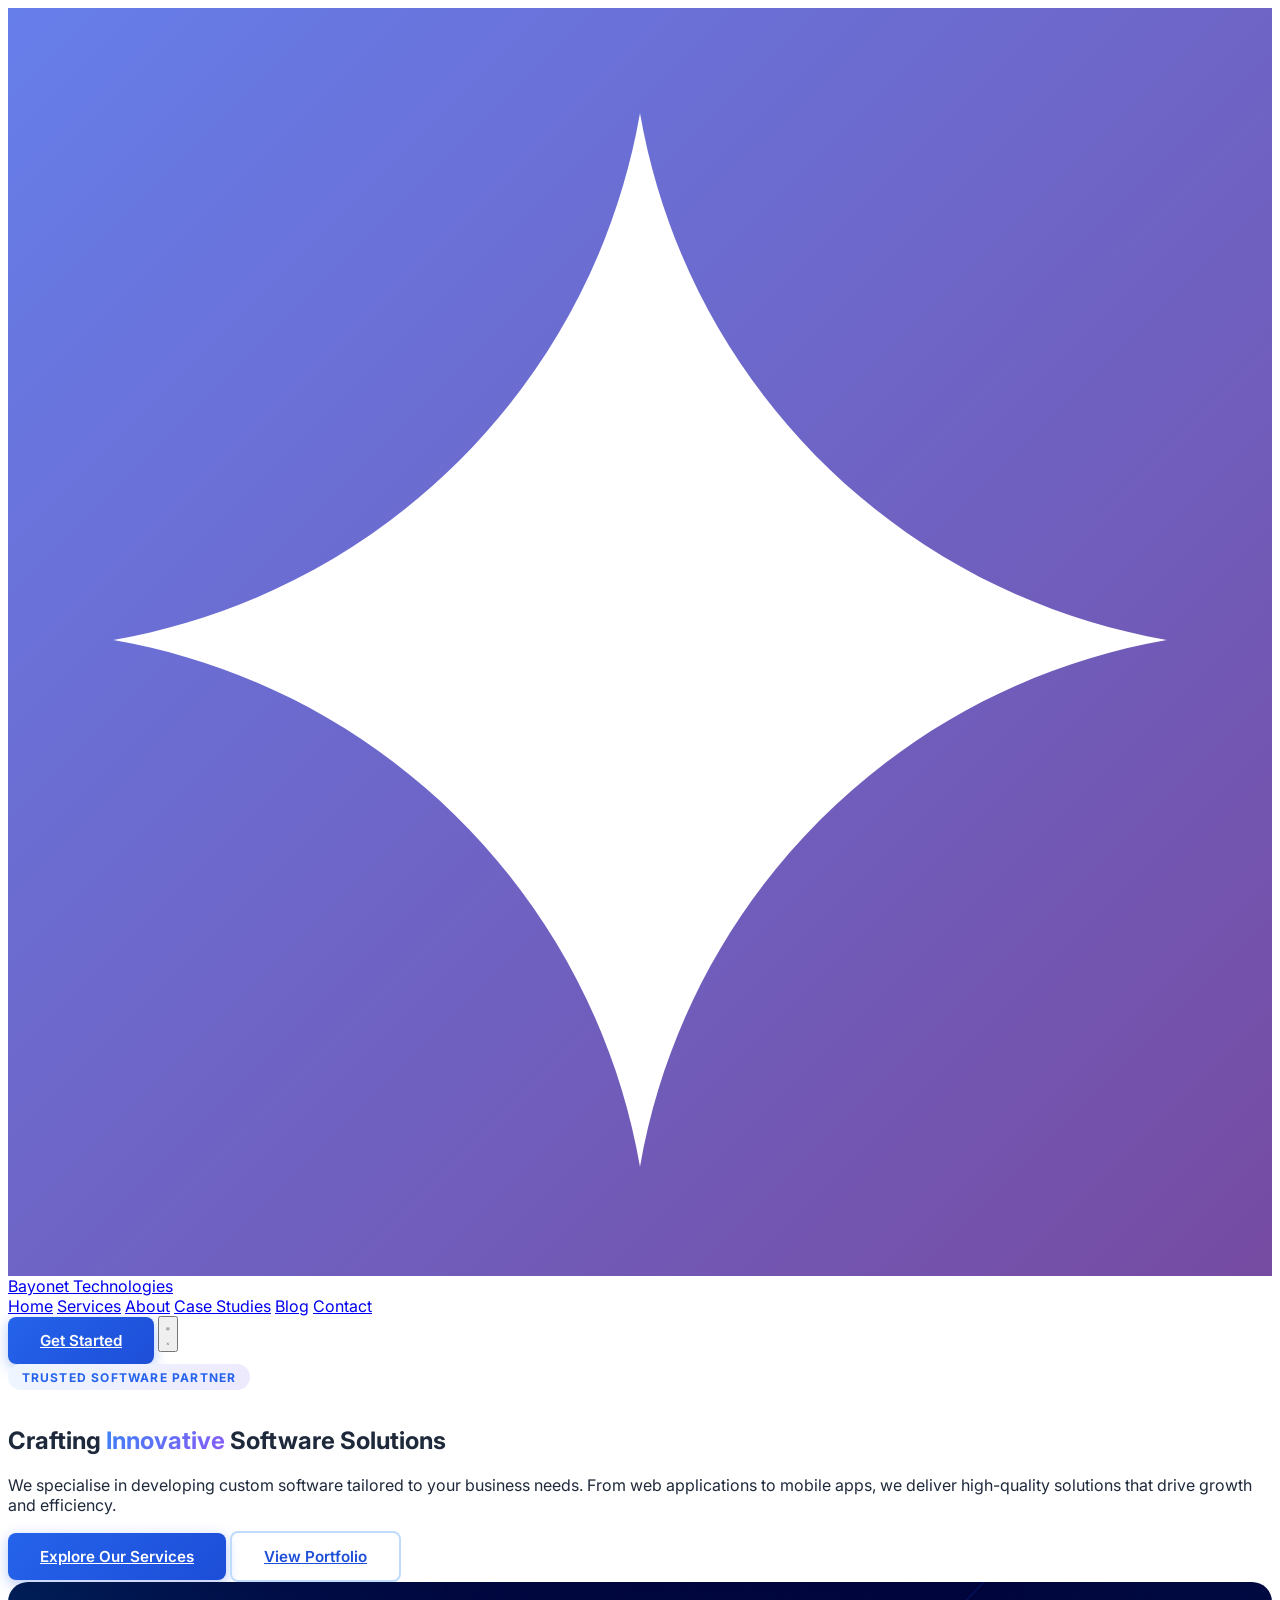
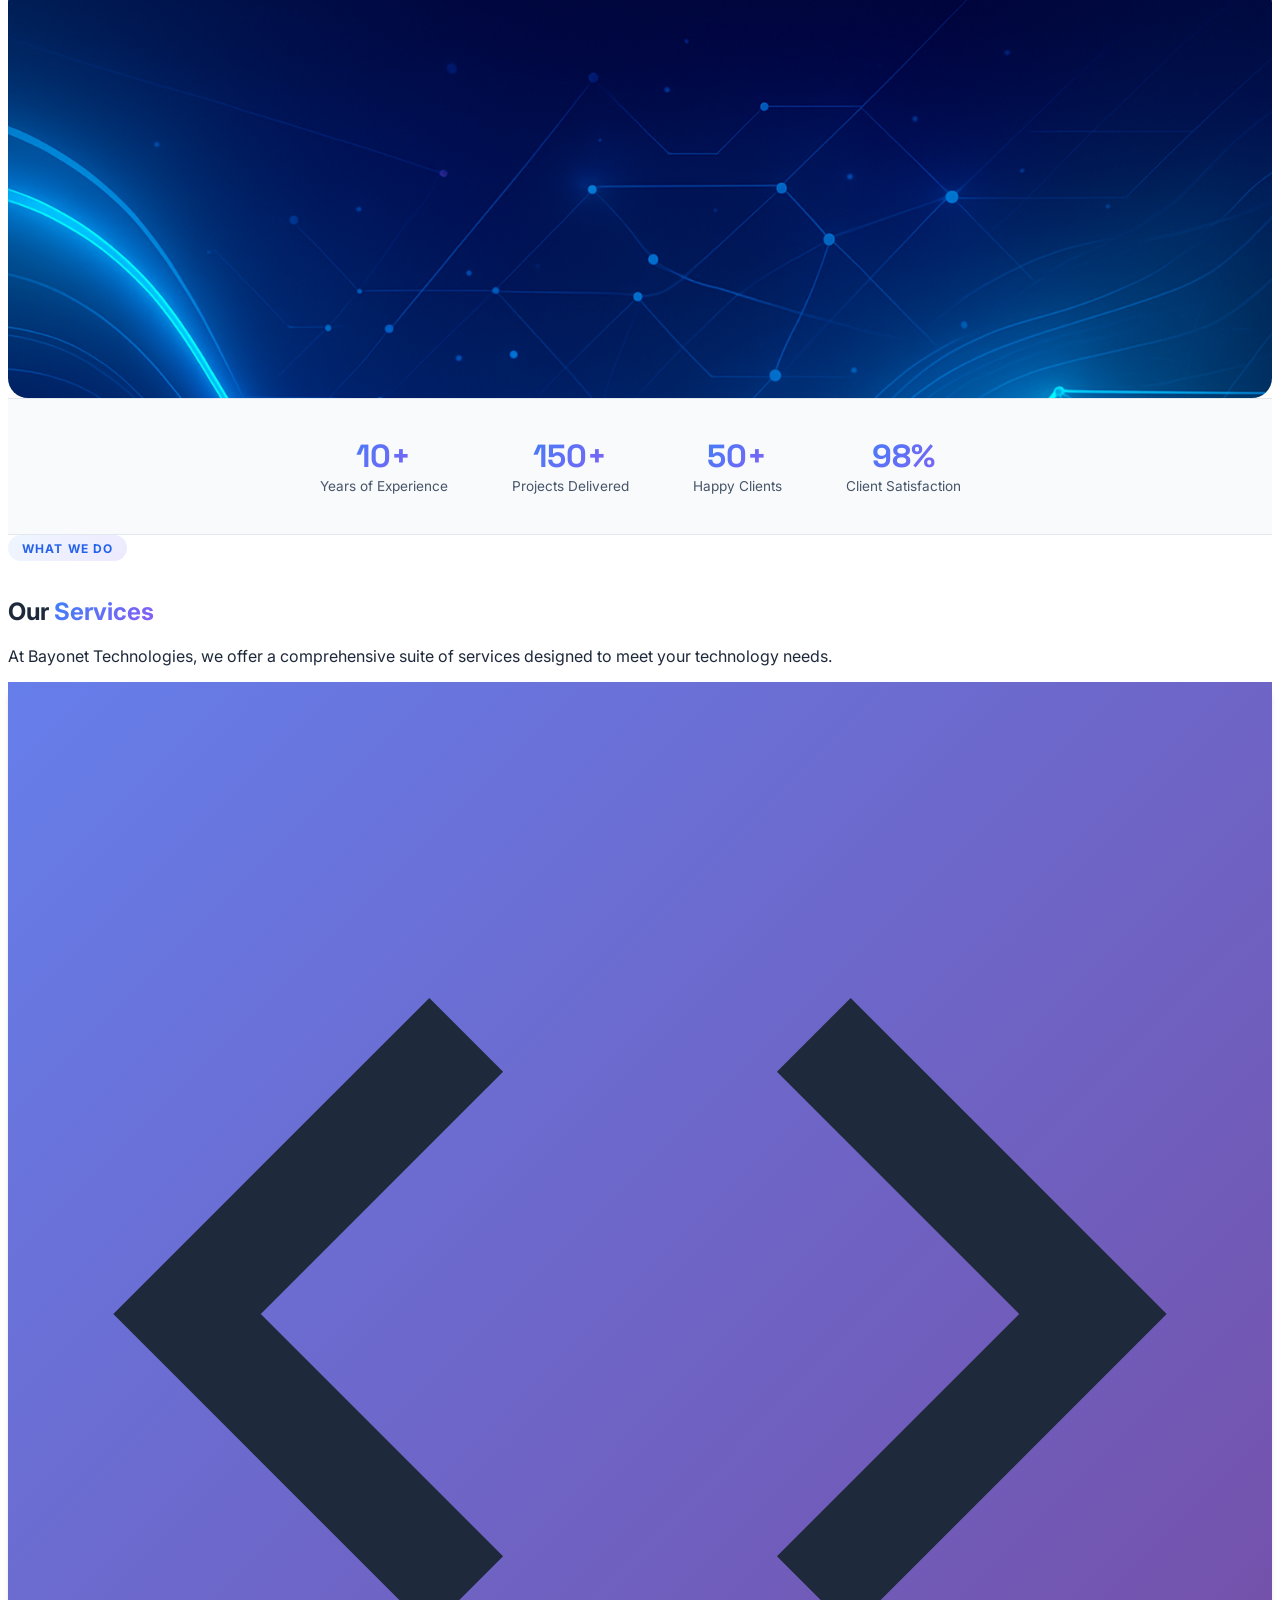
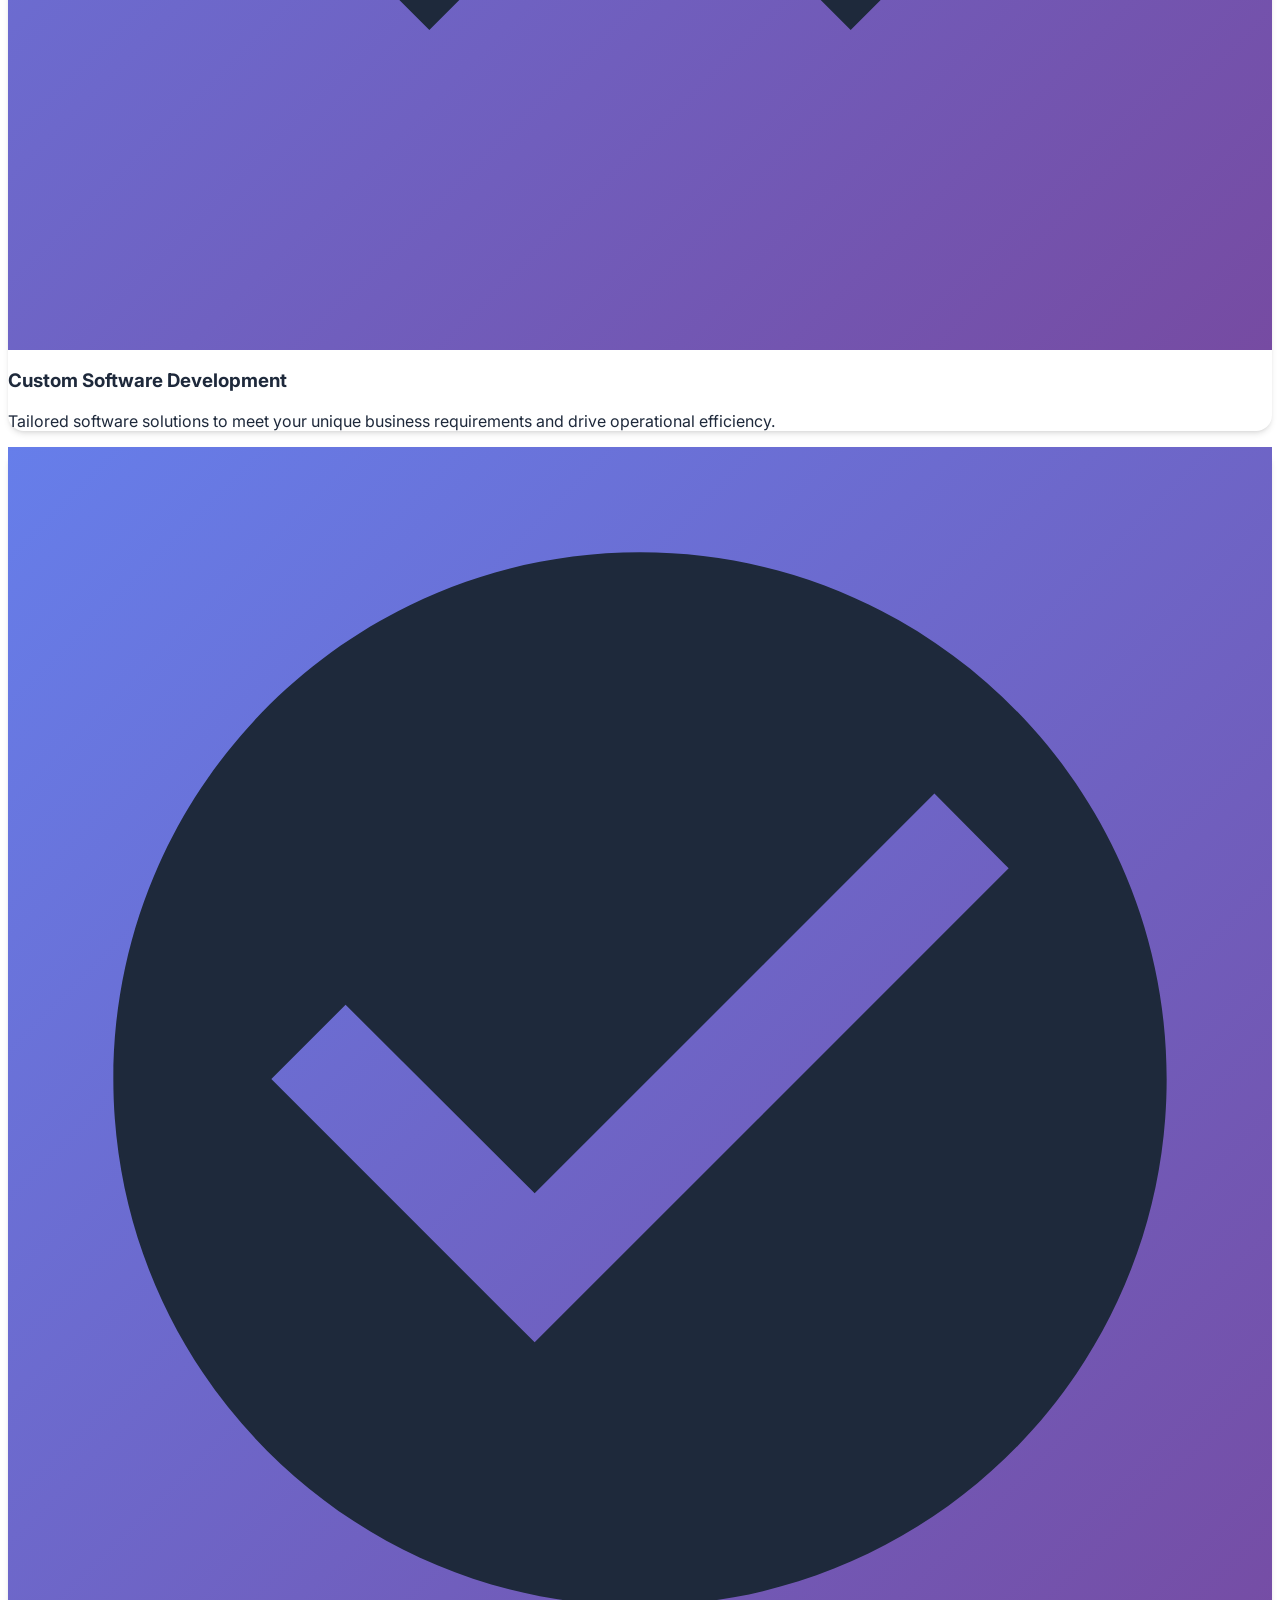
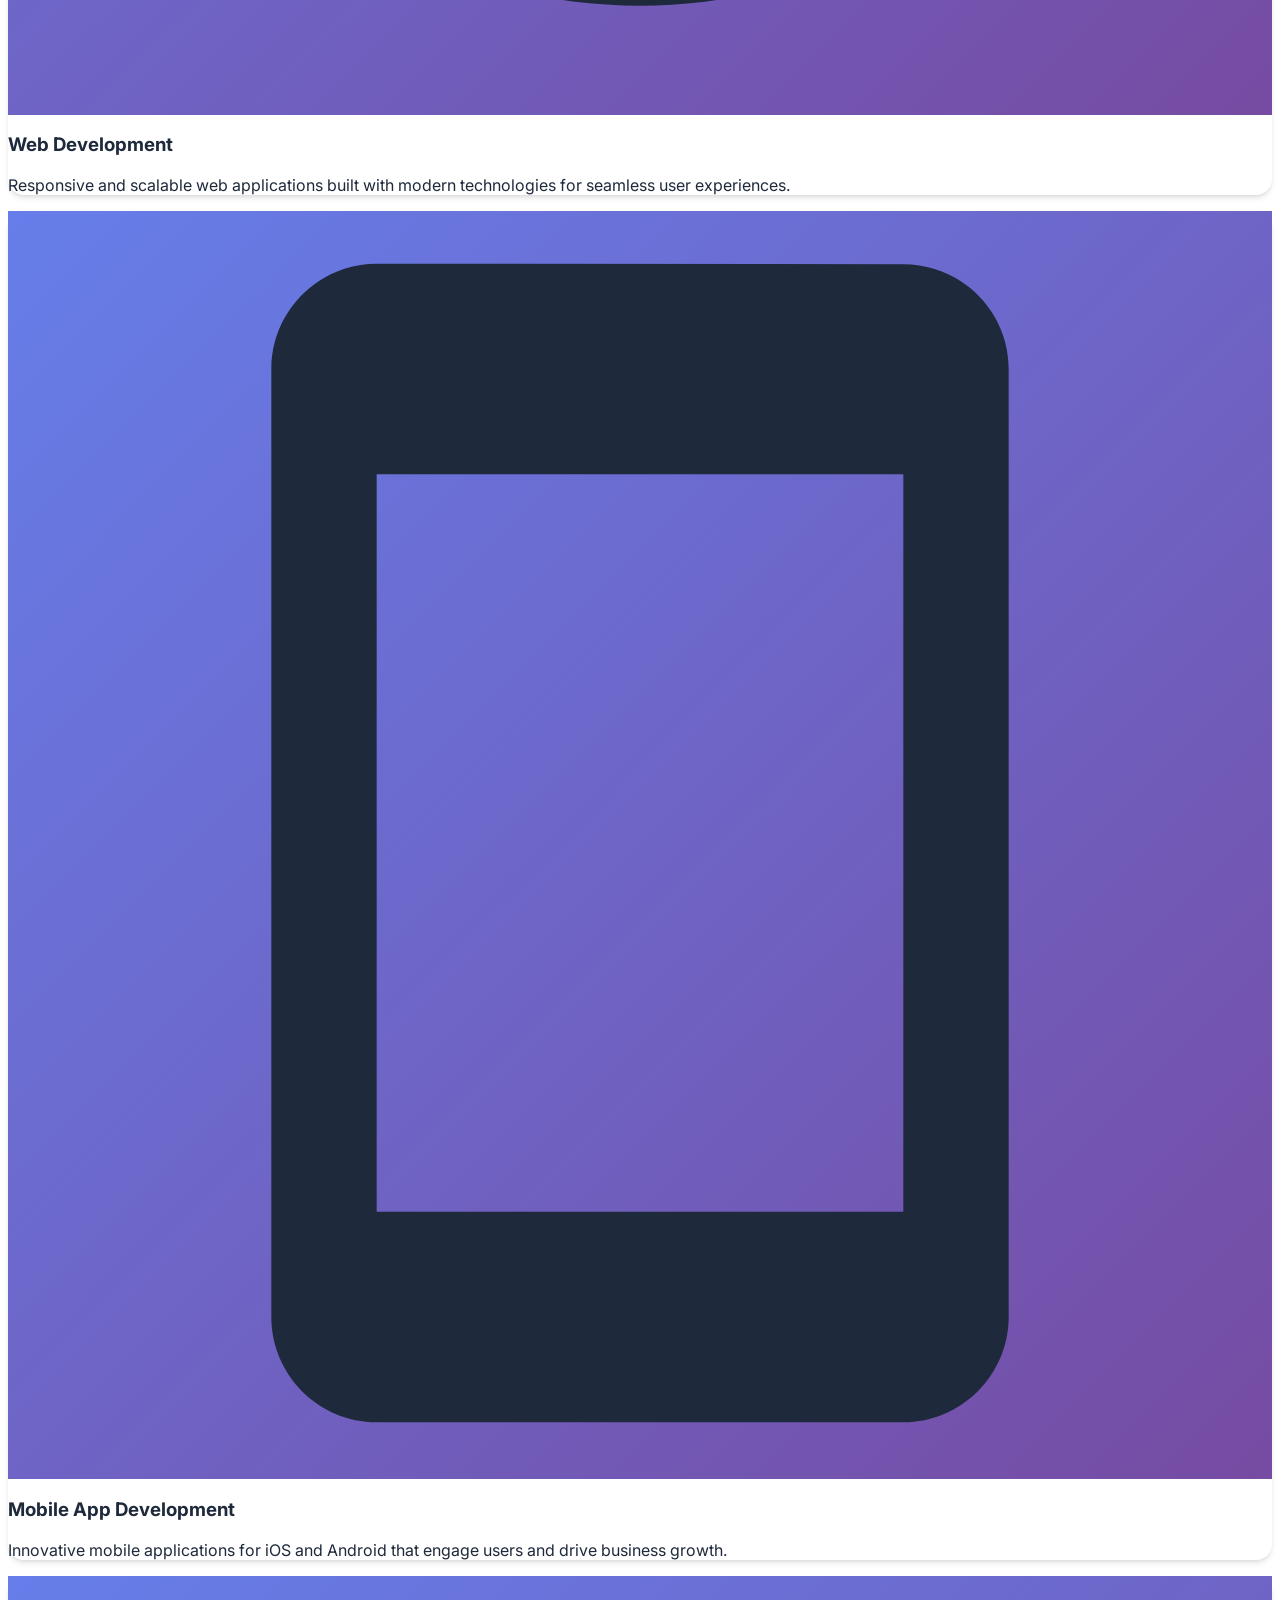
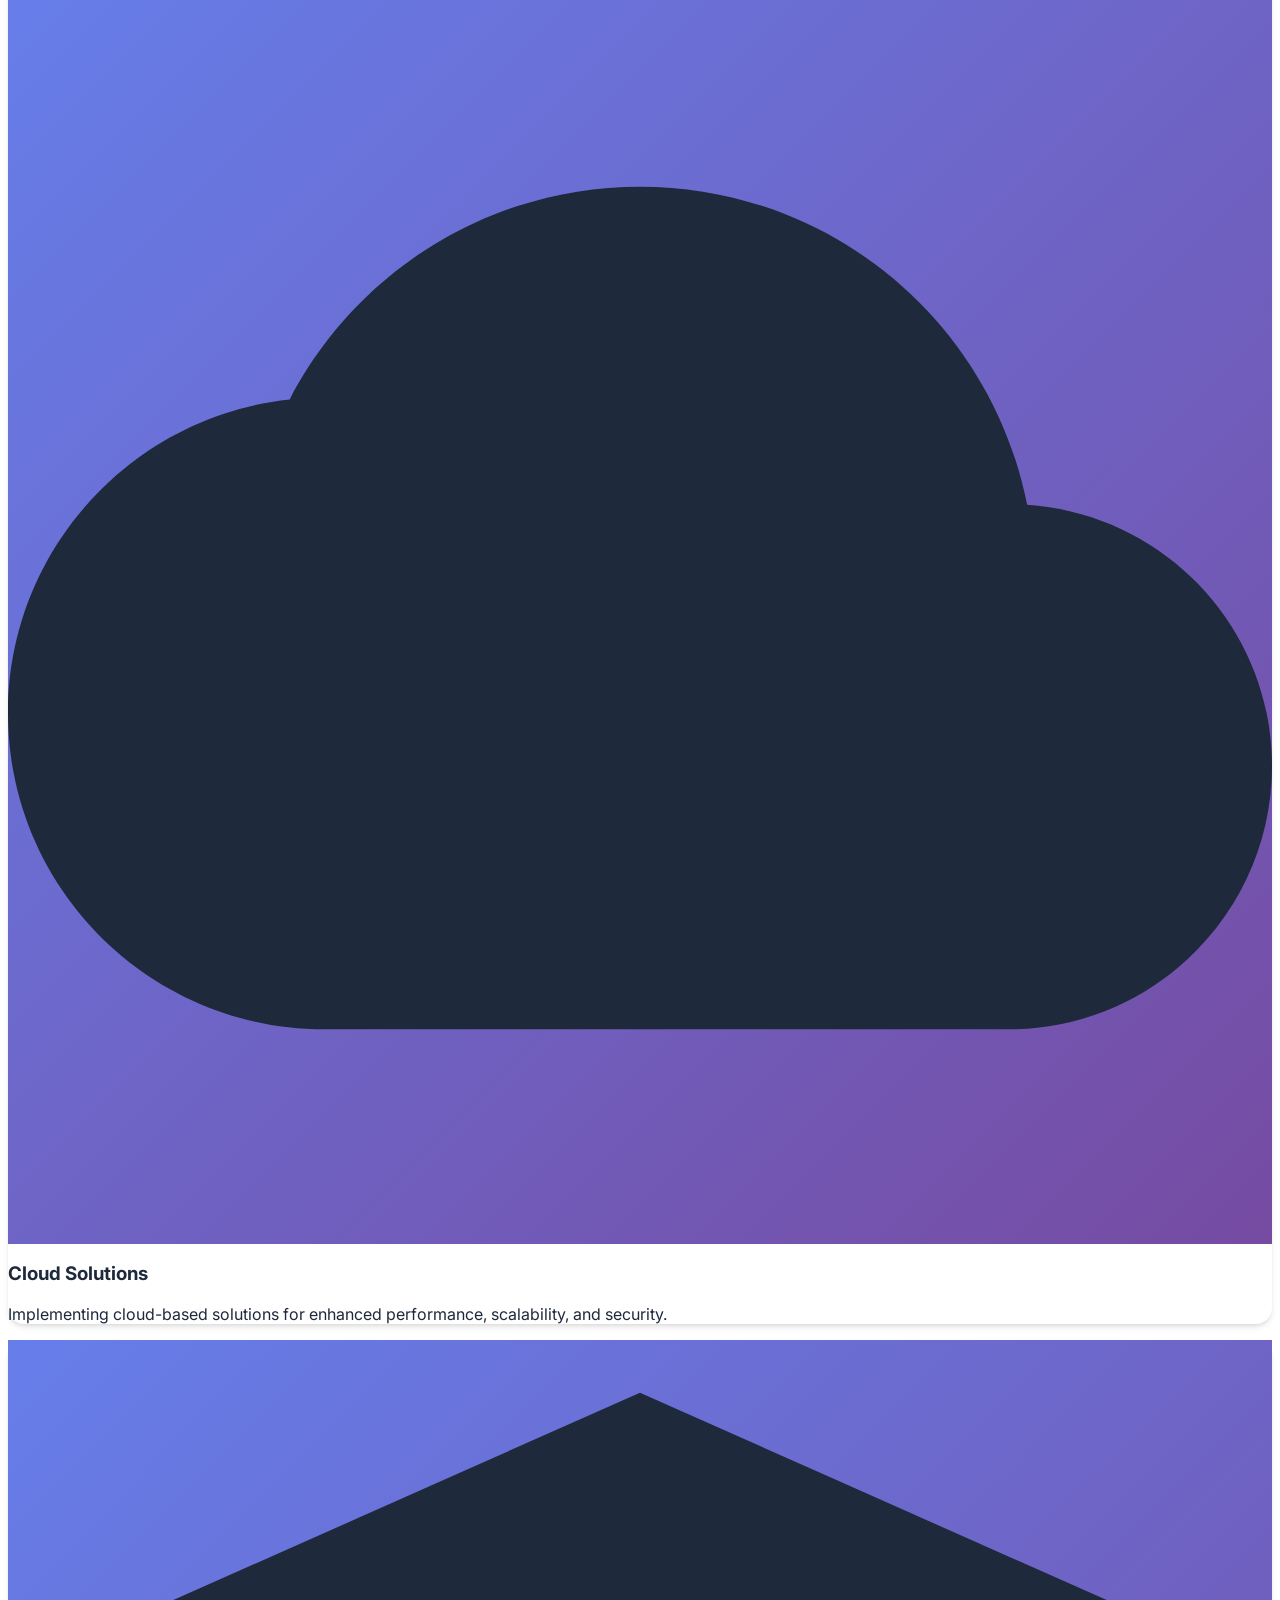
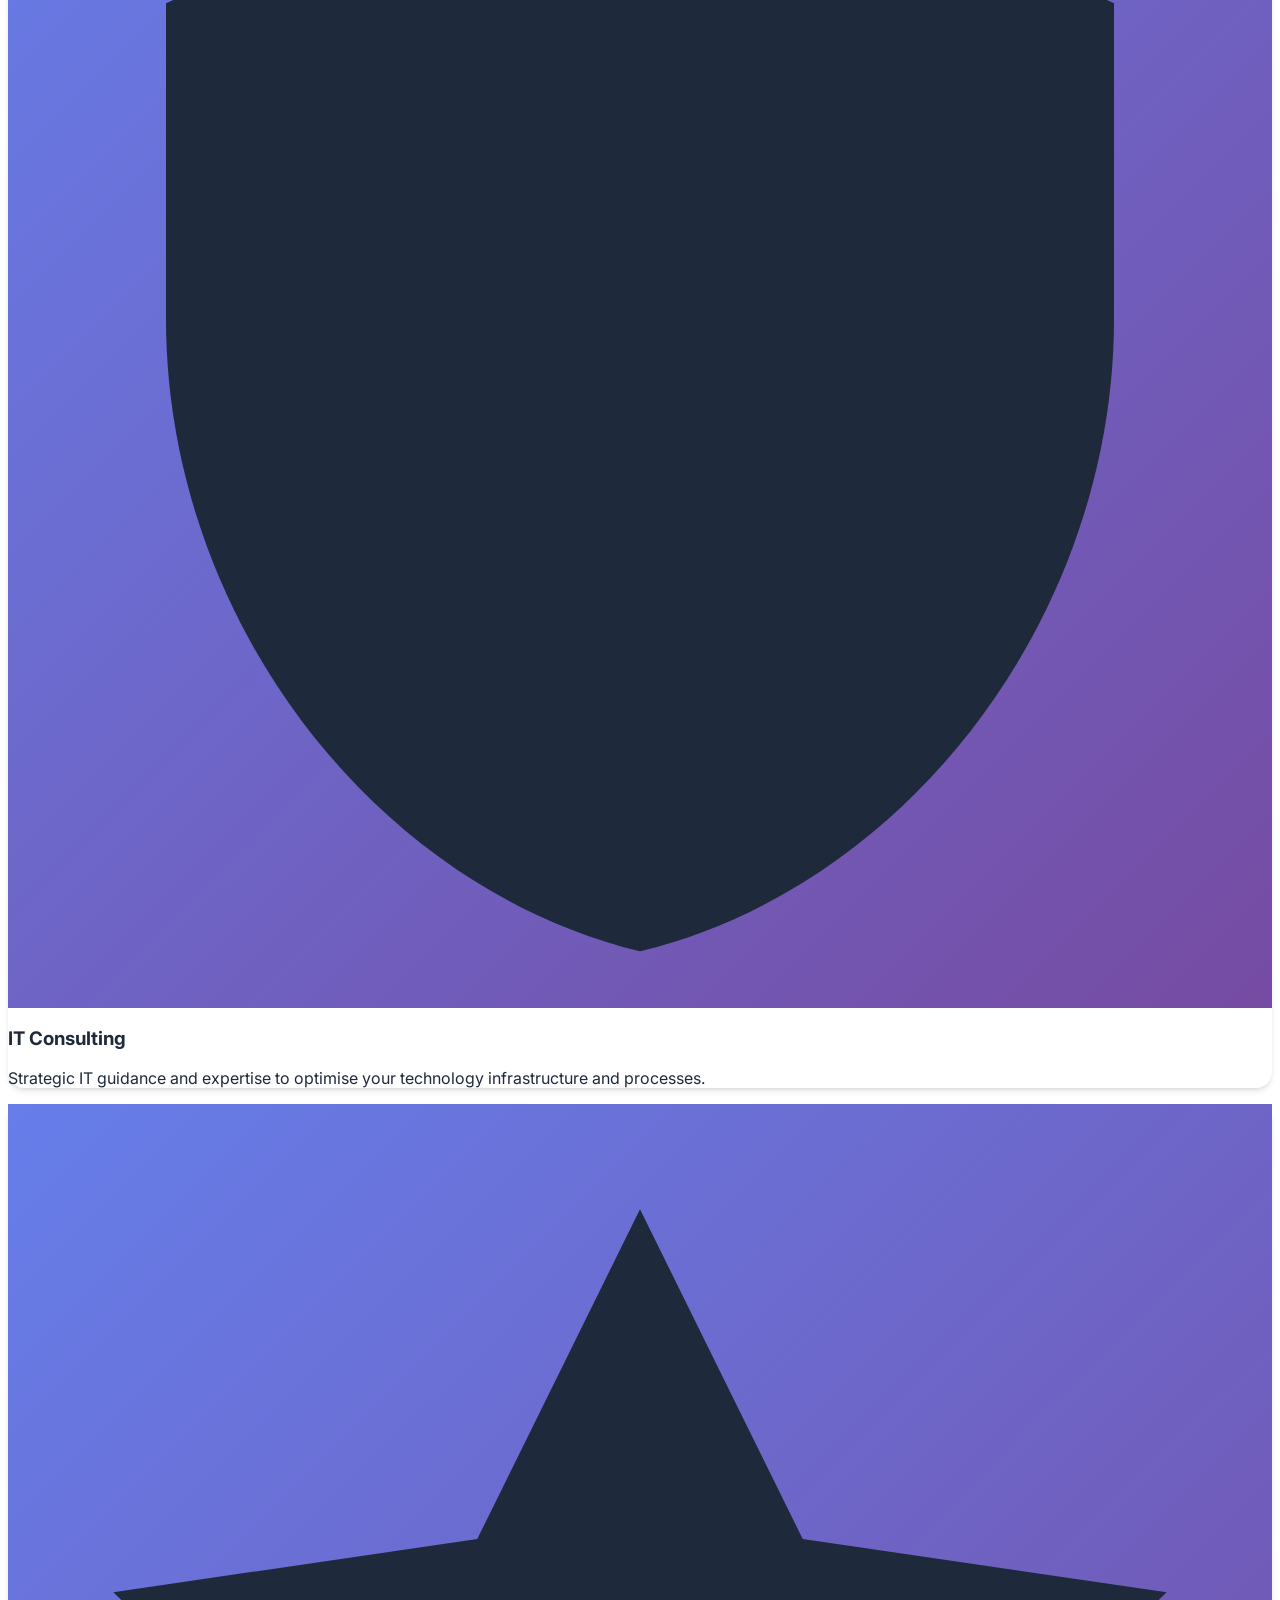
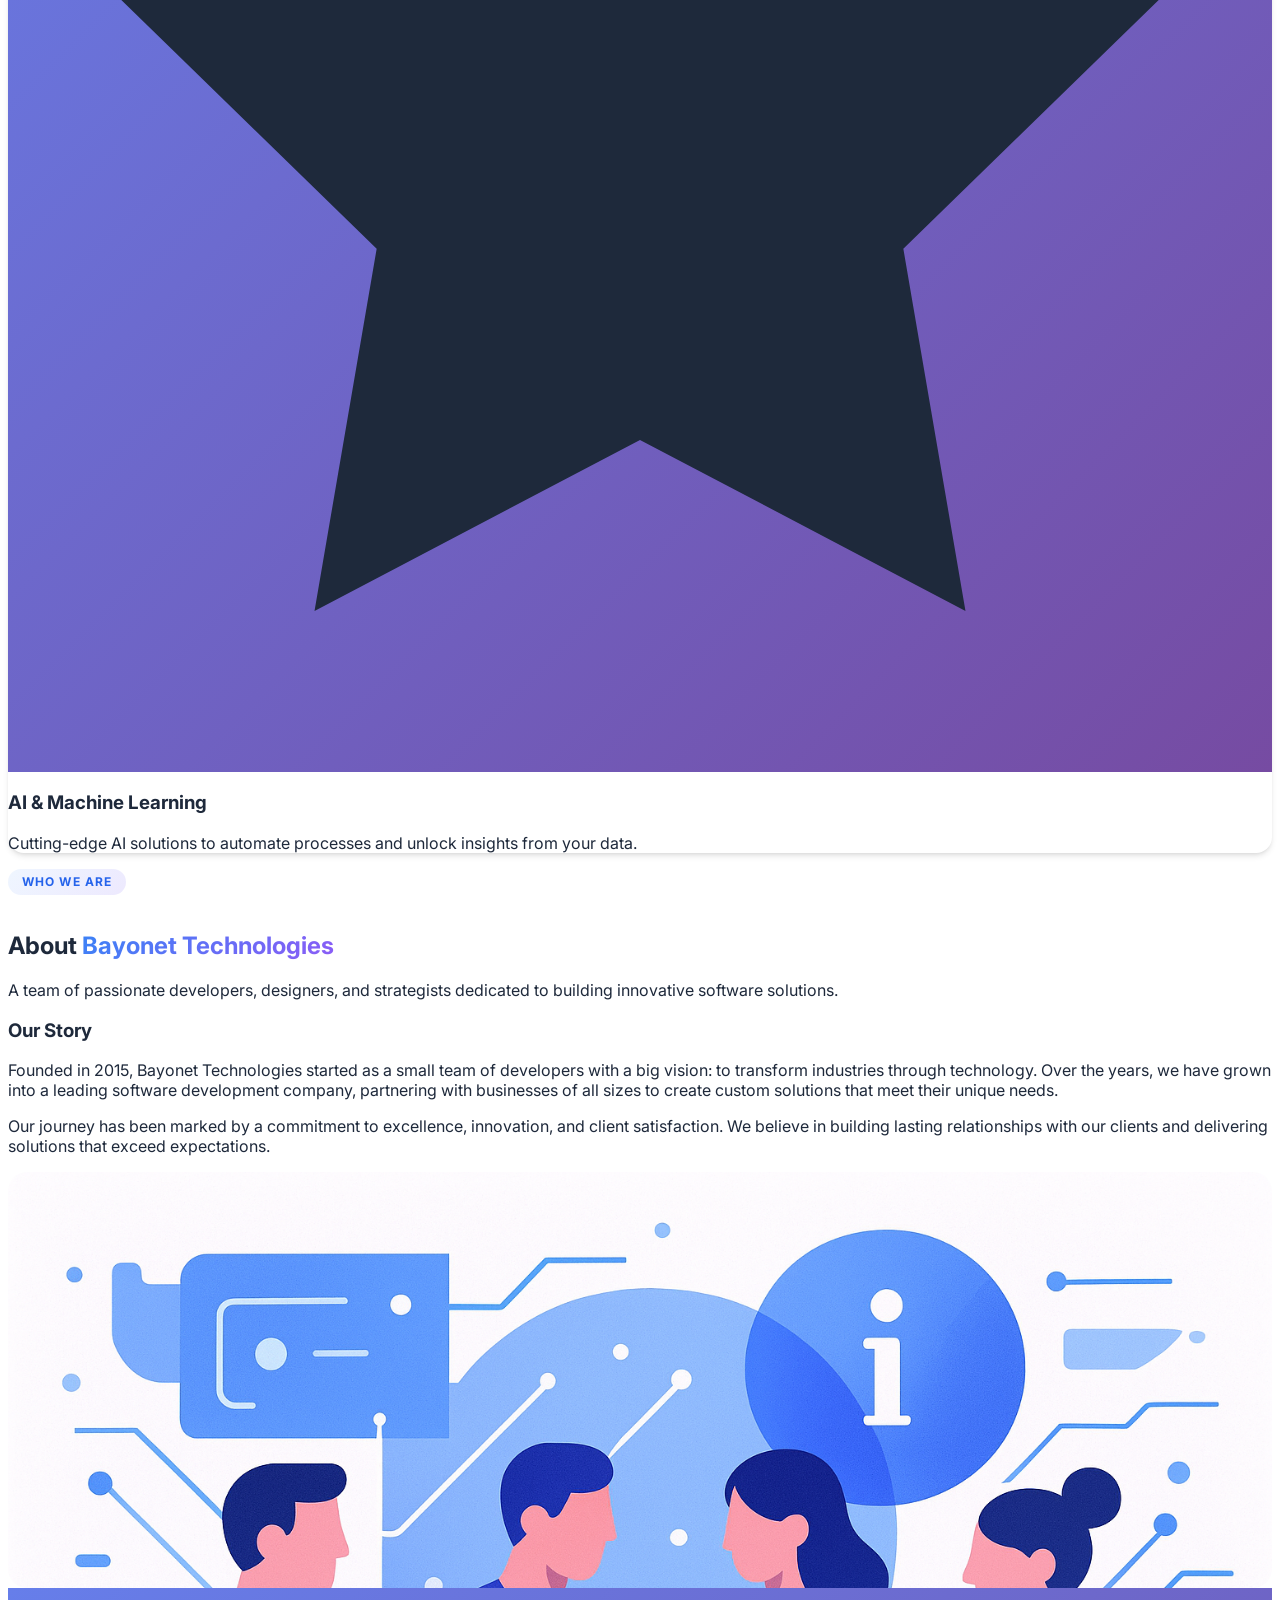
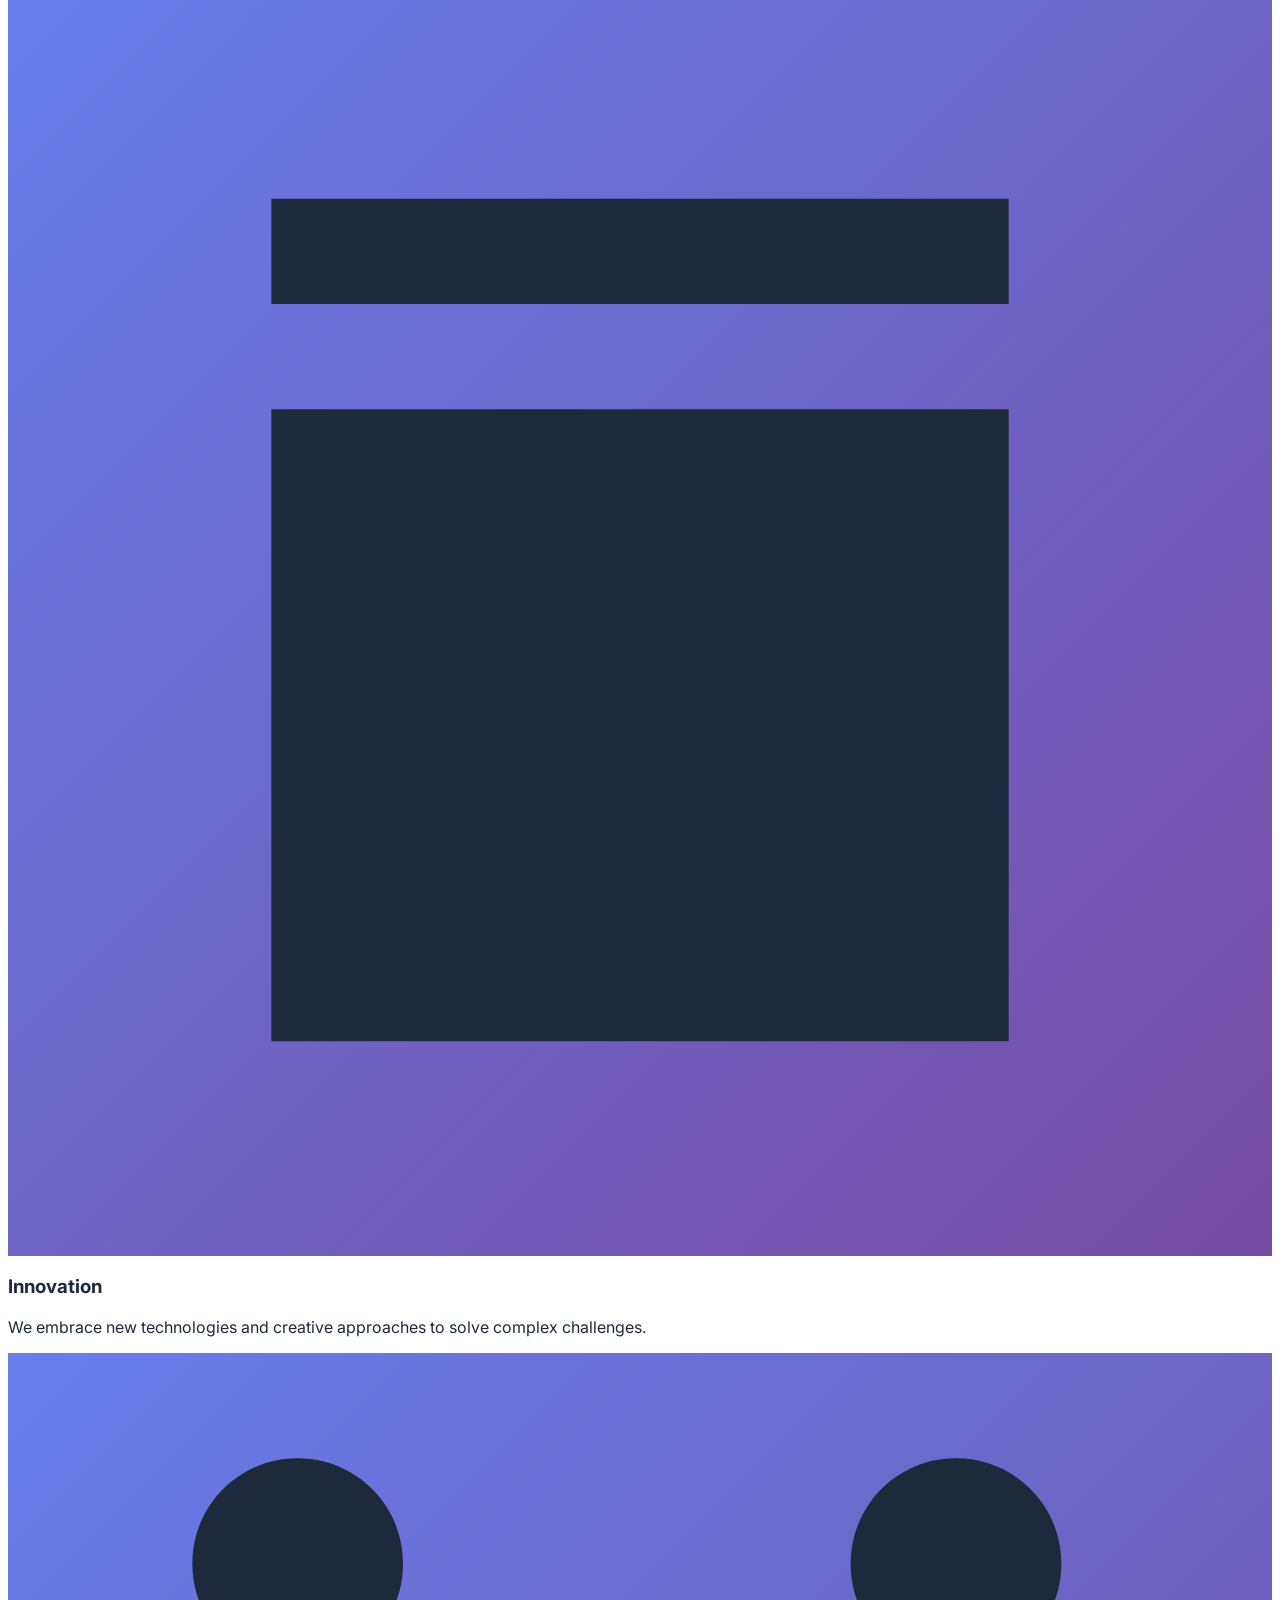
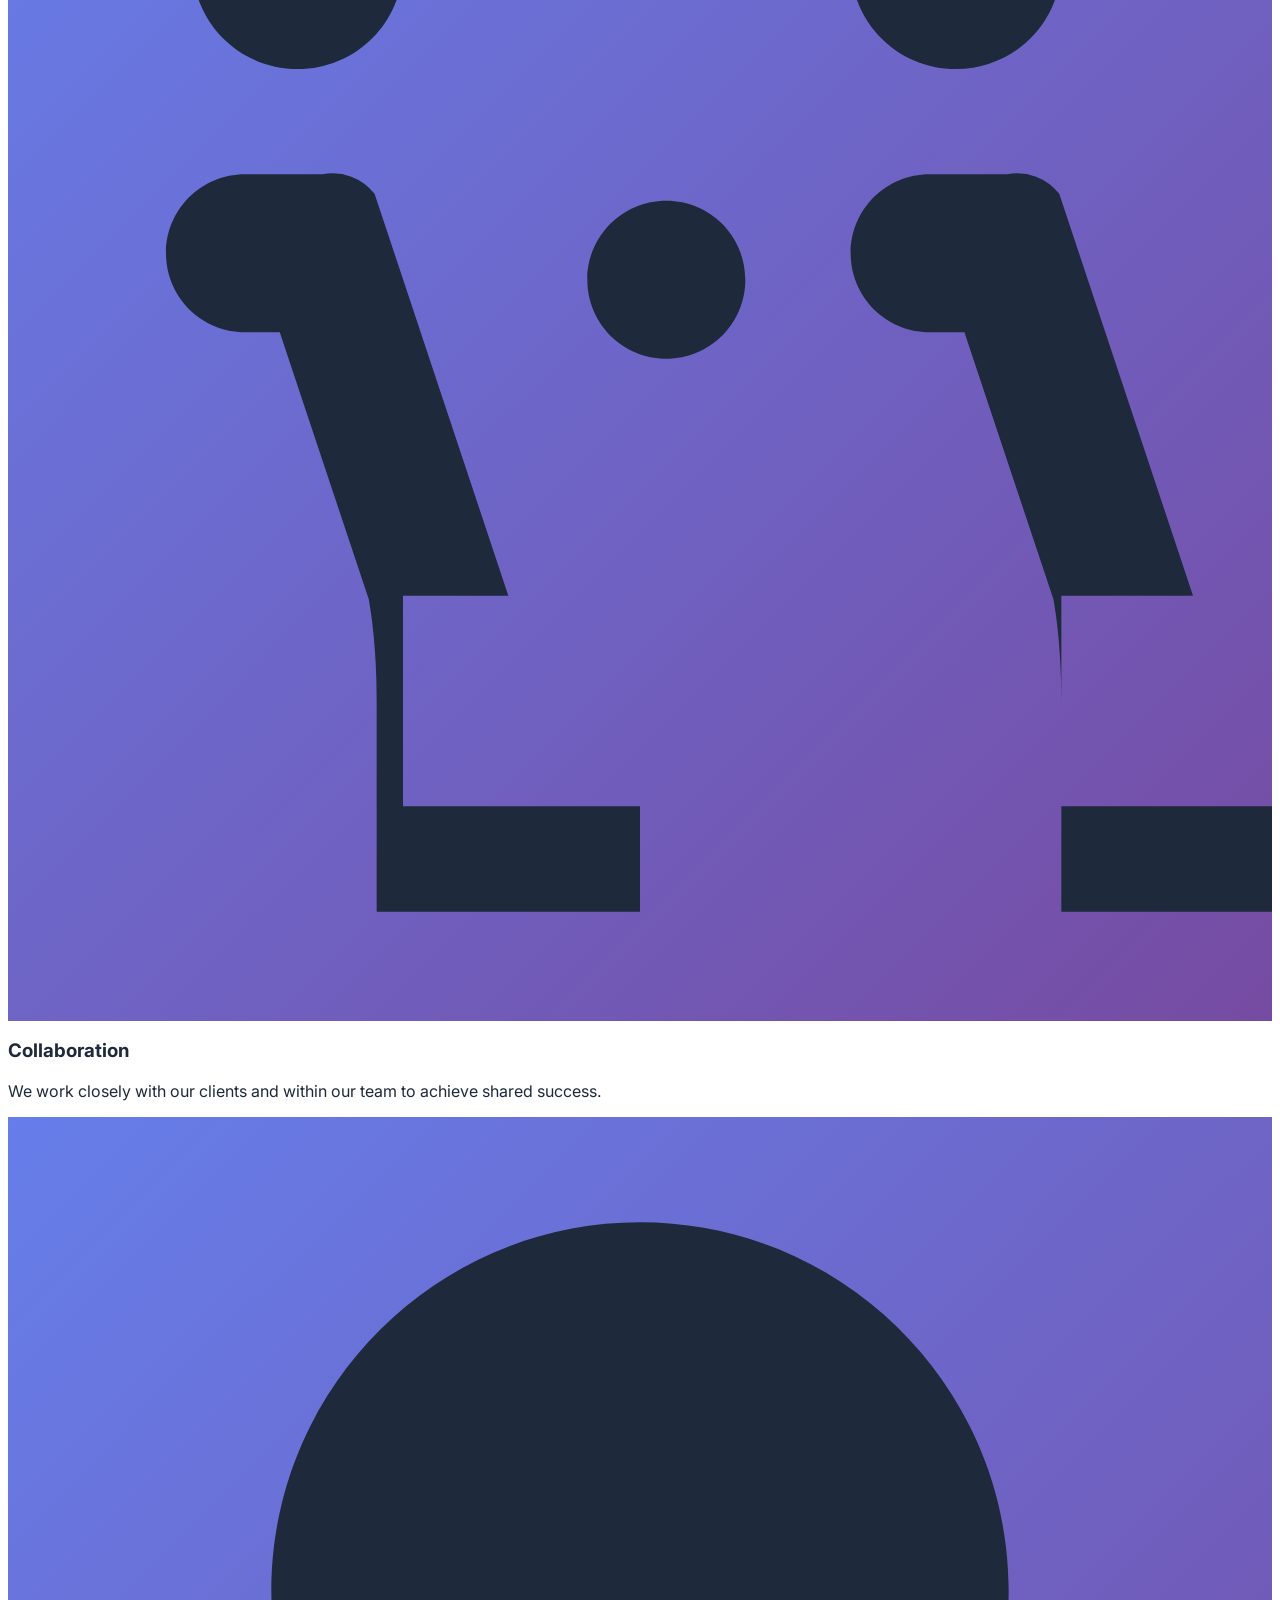
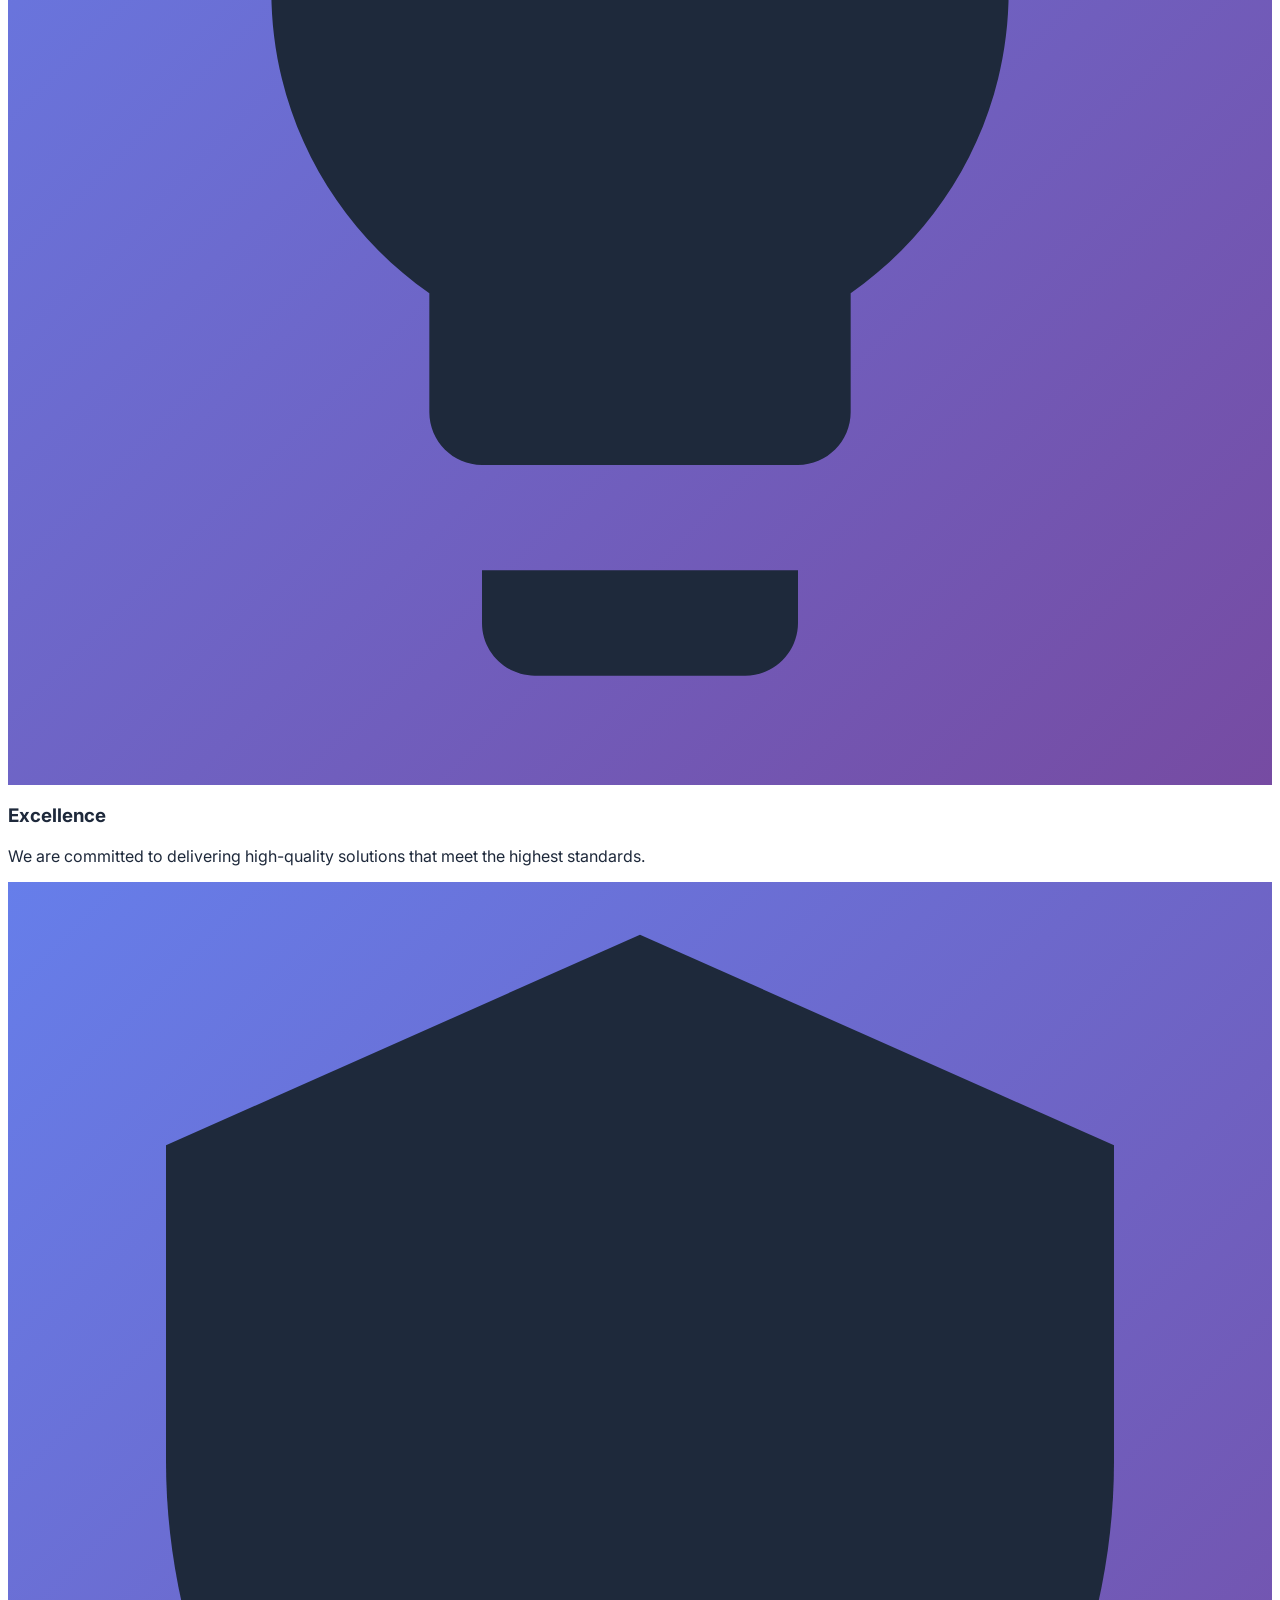
==== commit 426bb4e1: "fix: update image file references to match proper casing in index.html" ====
--- a/index.html
+++ b/index.html
@@ -95,7 +95,7 @@
         </div>
         <div class="floating reveal reveal-delay-2">
           <div class="hero-image-wrapper">
-            <img src="images/featured-2.png" alt="Bayonet Technologies software solutions illustration" loading="eager" class="w-full h-full object-cover rounded-2xl">
+            <img src="images/Featured-2.png" alt="Bayonet Technologies software solutions illustration" loading="eager" class="w-full h-full object-cover rounded-2xl">
           </div>
         </div>
       </div>
@@ -168,7 +168,7 @@
         <p class="text-dark-600">Our journey has been marked by a commitment to excellence, innovation, and client satisfaction. We believe in building lasting relationships with our clients and delivering solutions that exceed expectations.</p>
       </div>
       <div class="floating reveal reveal-delay-2">
-        <div class="hero-image-wrapper"><img src="images/about.png" alt="Bayonet Technologies team at work" loading="lazy" class="w-full h-full object-cover rounded-2xl"></div>
+        <div class="hero-image-wrapper"><img src="images/About.png" alt="Bayonet Technologies team at work" loading="lazy" class="w-full h-full object-cover rounded-2xl"></div>
       </div>
     </div>
     <div class="grid grid-cols-2 lg:grid-cols-4 gap-8 mb-16">
@@ -236,7 +236,7 @@
         <div class="p-6"><h3 class="text-xl font-bold mb-3">Personalized Retail Experience</h3><p class="text-dark-600 mb-4">Created a personalized shopping app for a major retailer, leading to increased customer engagement and sales.</p><button class="btn-text">Read More →</button></div>
       </article>
       <article class="card-hover bg-white overflow-hidden reveal">
-        <div class="case-img bg-gradient-to-br from-primary-200 to-purple-200"><img src="images/iot.png" alt="IoT Supply Chain Optimization" loading="lazy"></div>
+        <div class="case-img bg-gradient-to-br from-primary-200 to-purple-200"><img src="images/IoT.png" alt="IoT Supply Chain Optimization" loading="lazy"></div>
         <div class="p-6"><h3 class="text-xl font-bold mb-3">IoT Supply Chain Optimization</h3><p class="text-dark-600 mb-4">Integrated IoT devices into a supply chain, providing real-time visibility and optimizing inventory management.</p><button class="btn-text">Read More →</button></div>
       </article>
       <article class="card-hover bg-white overflow-hidden reveal reveal-delay-1">
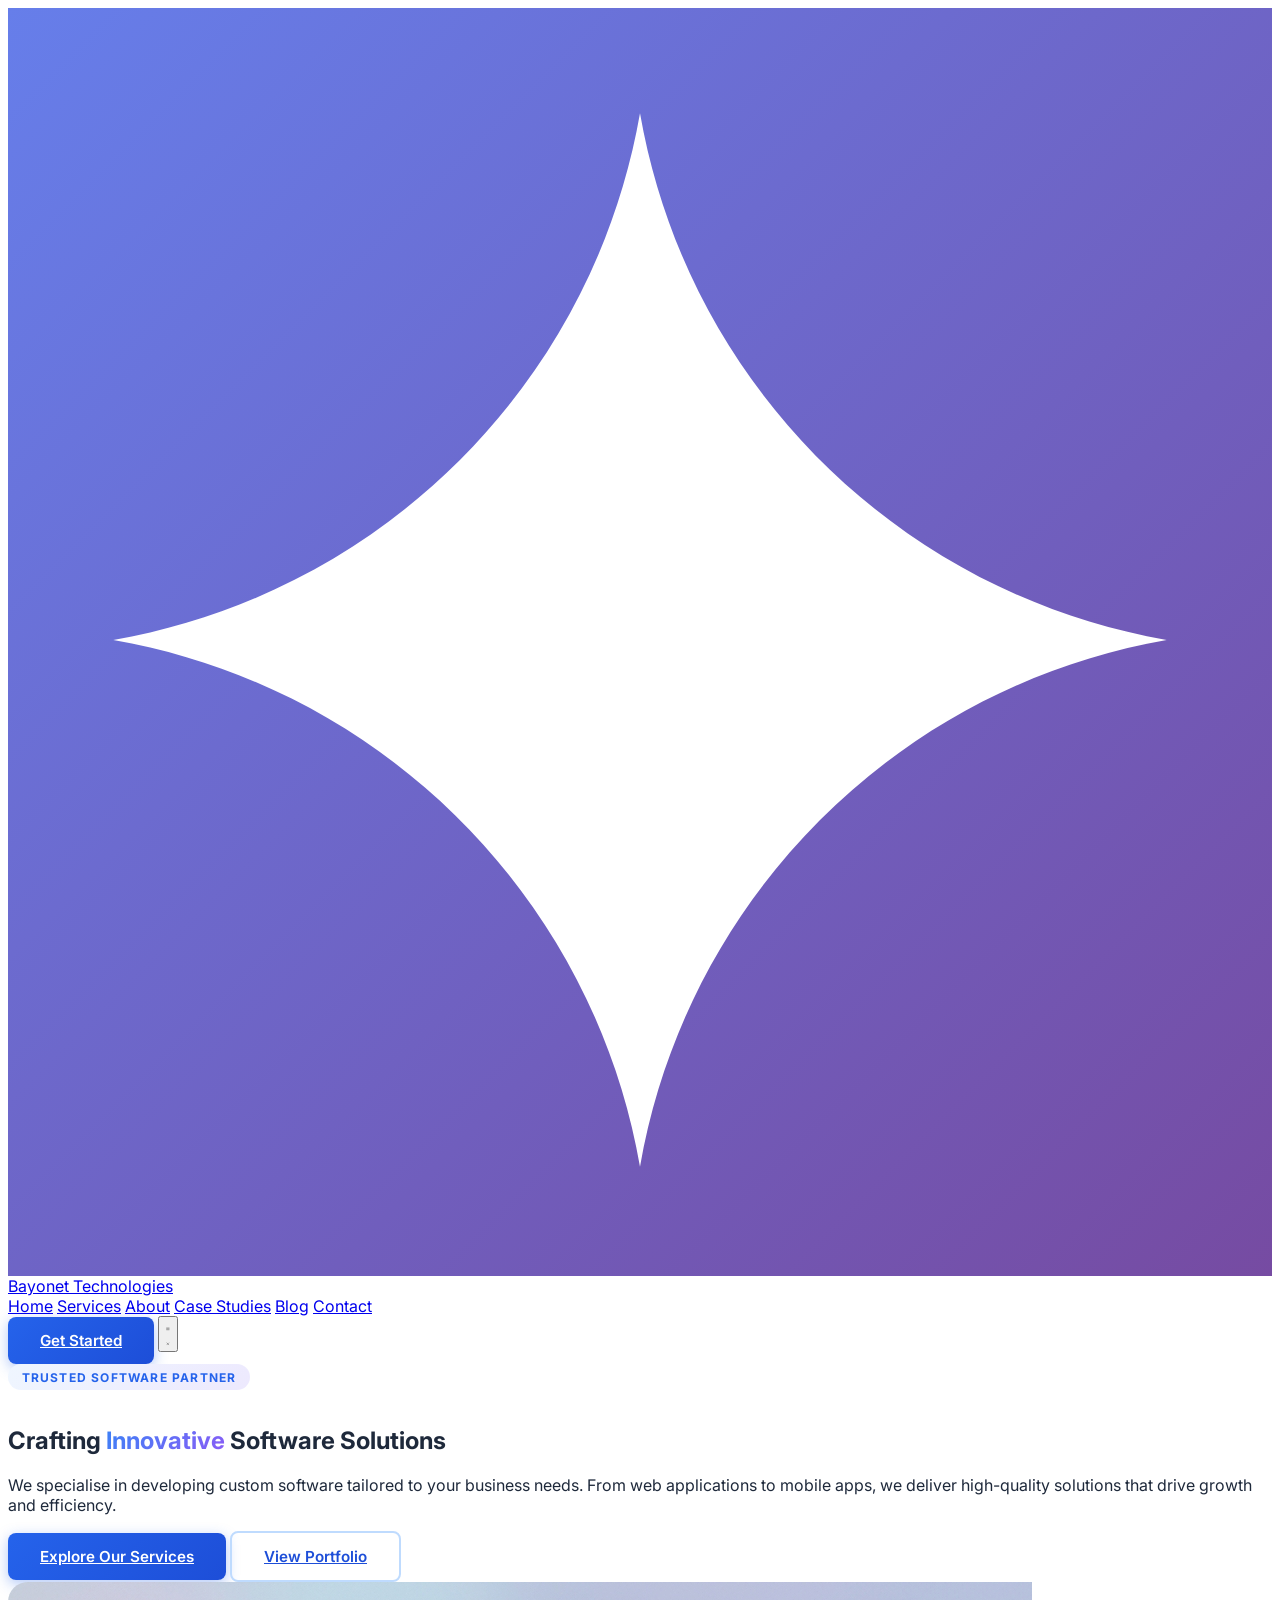
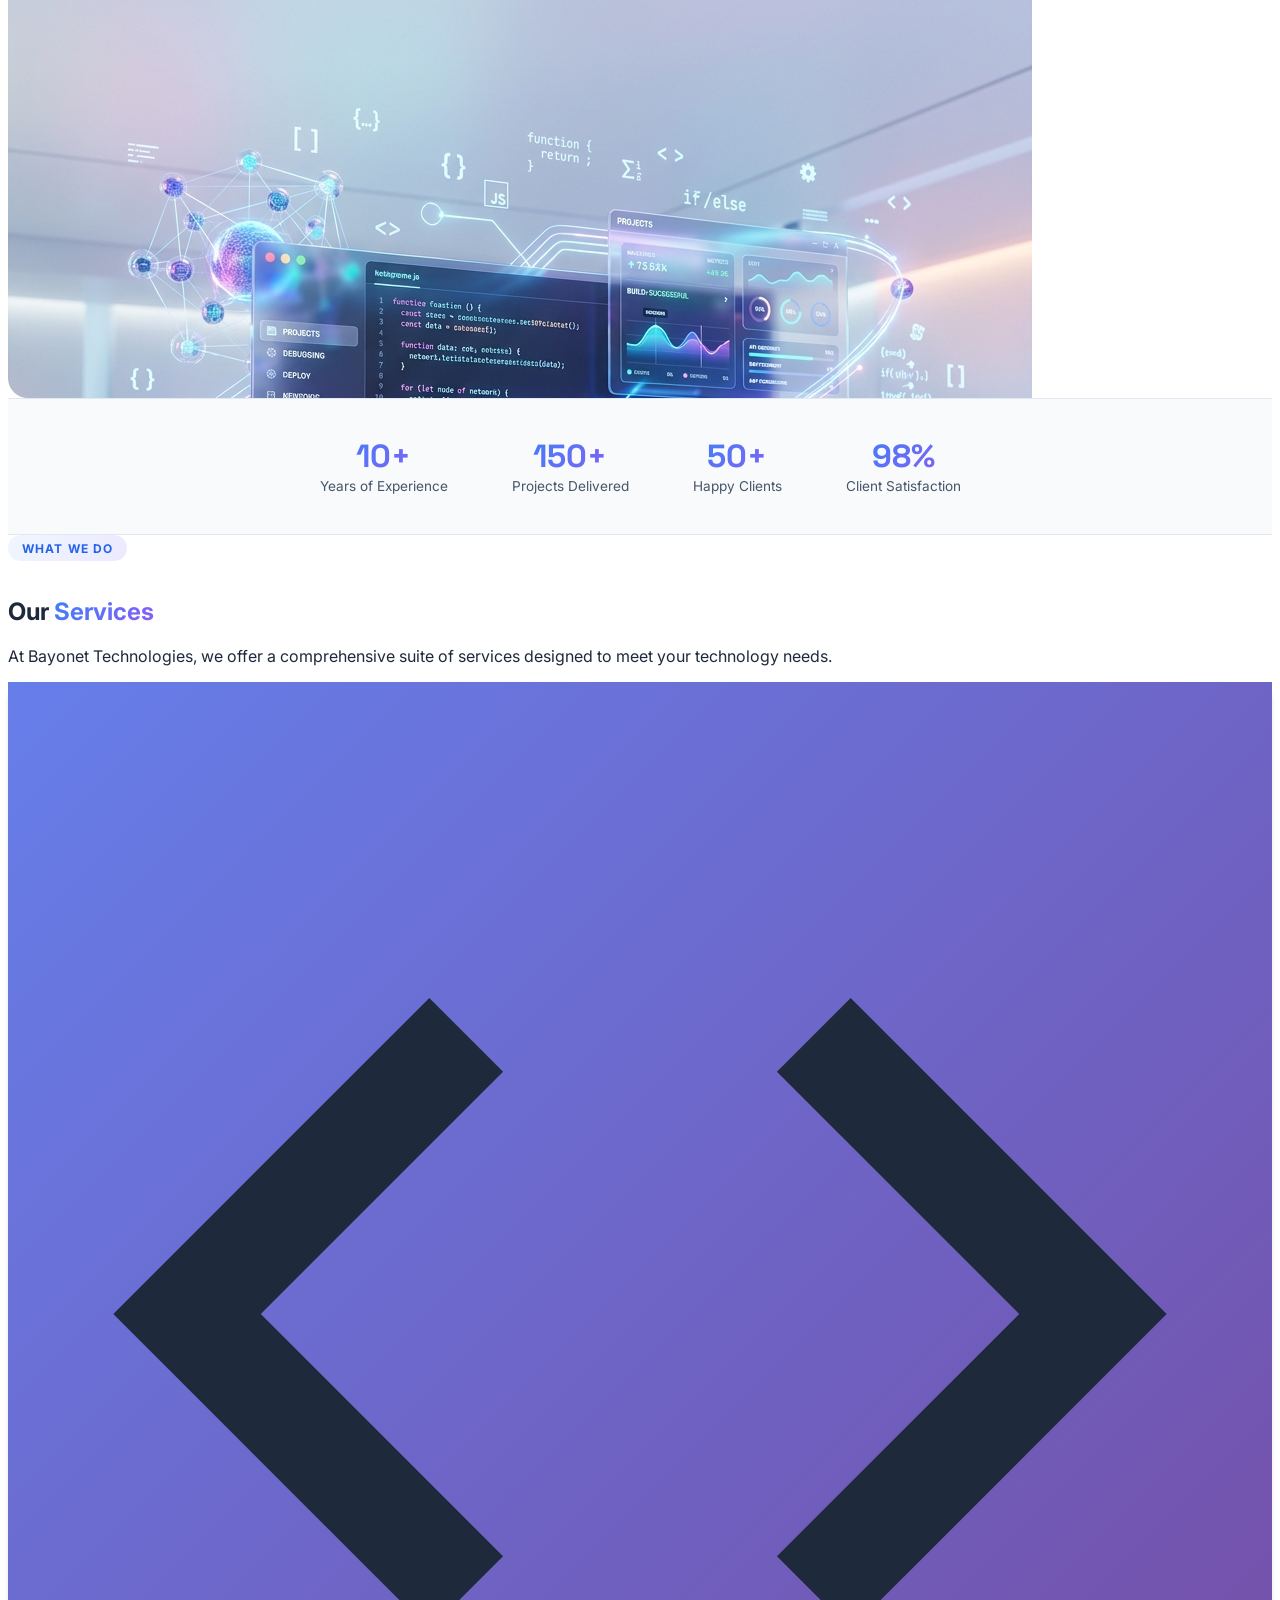
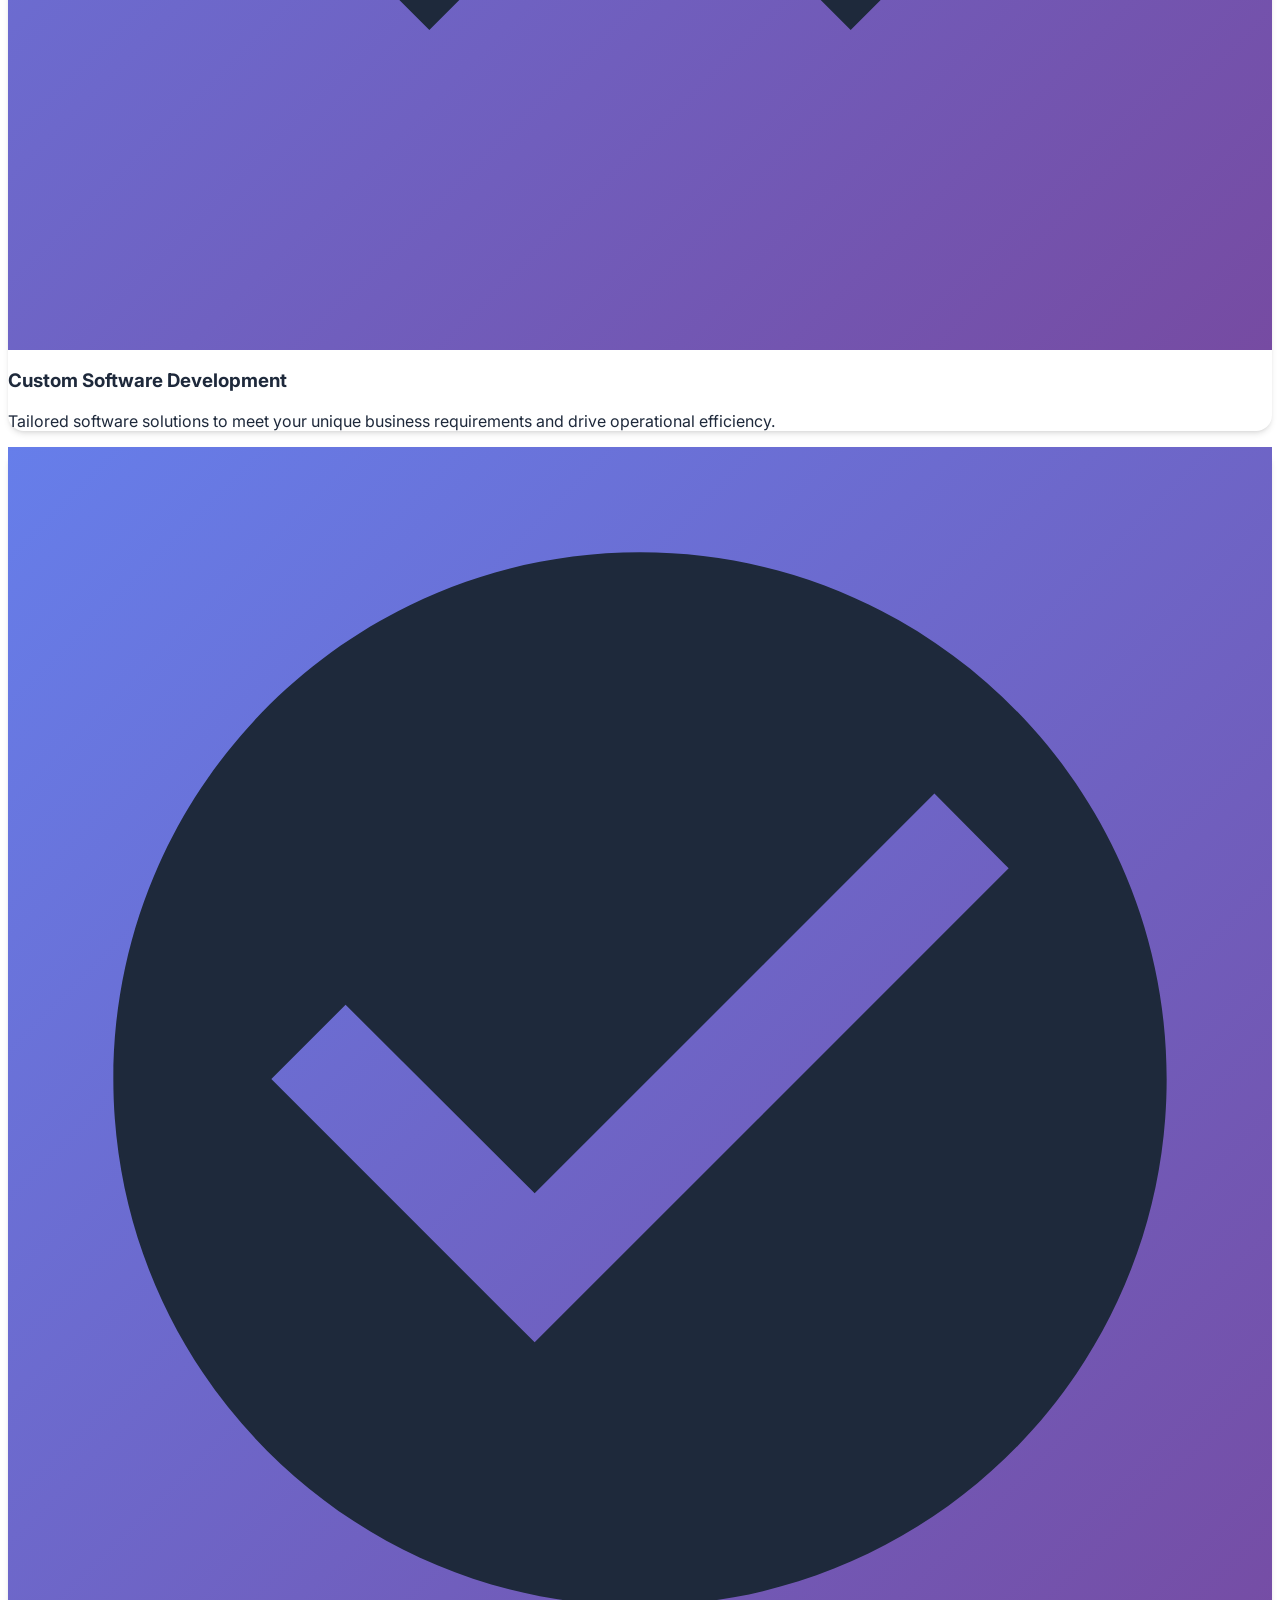
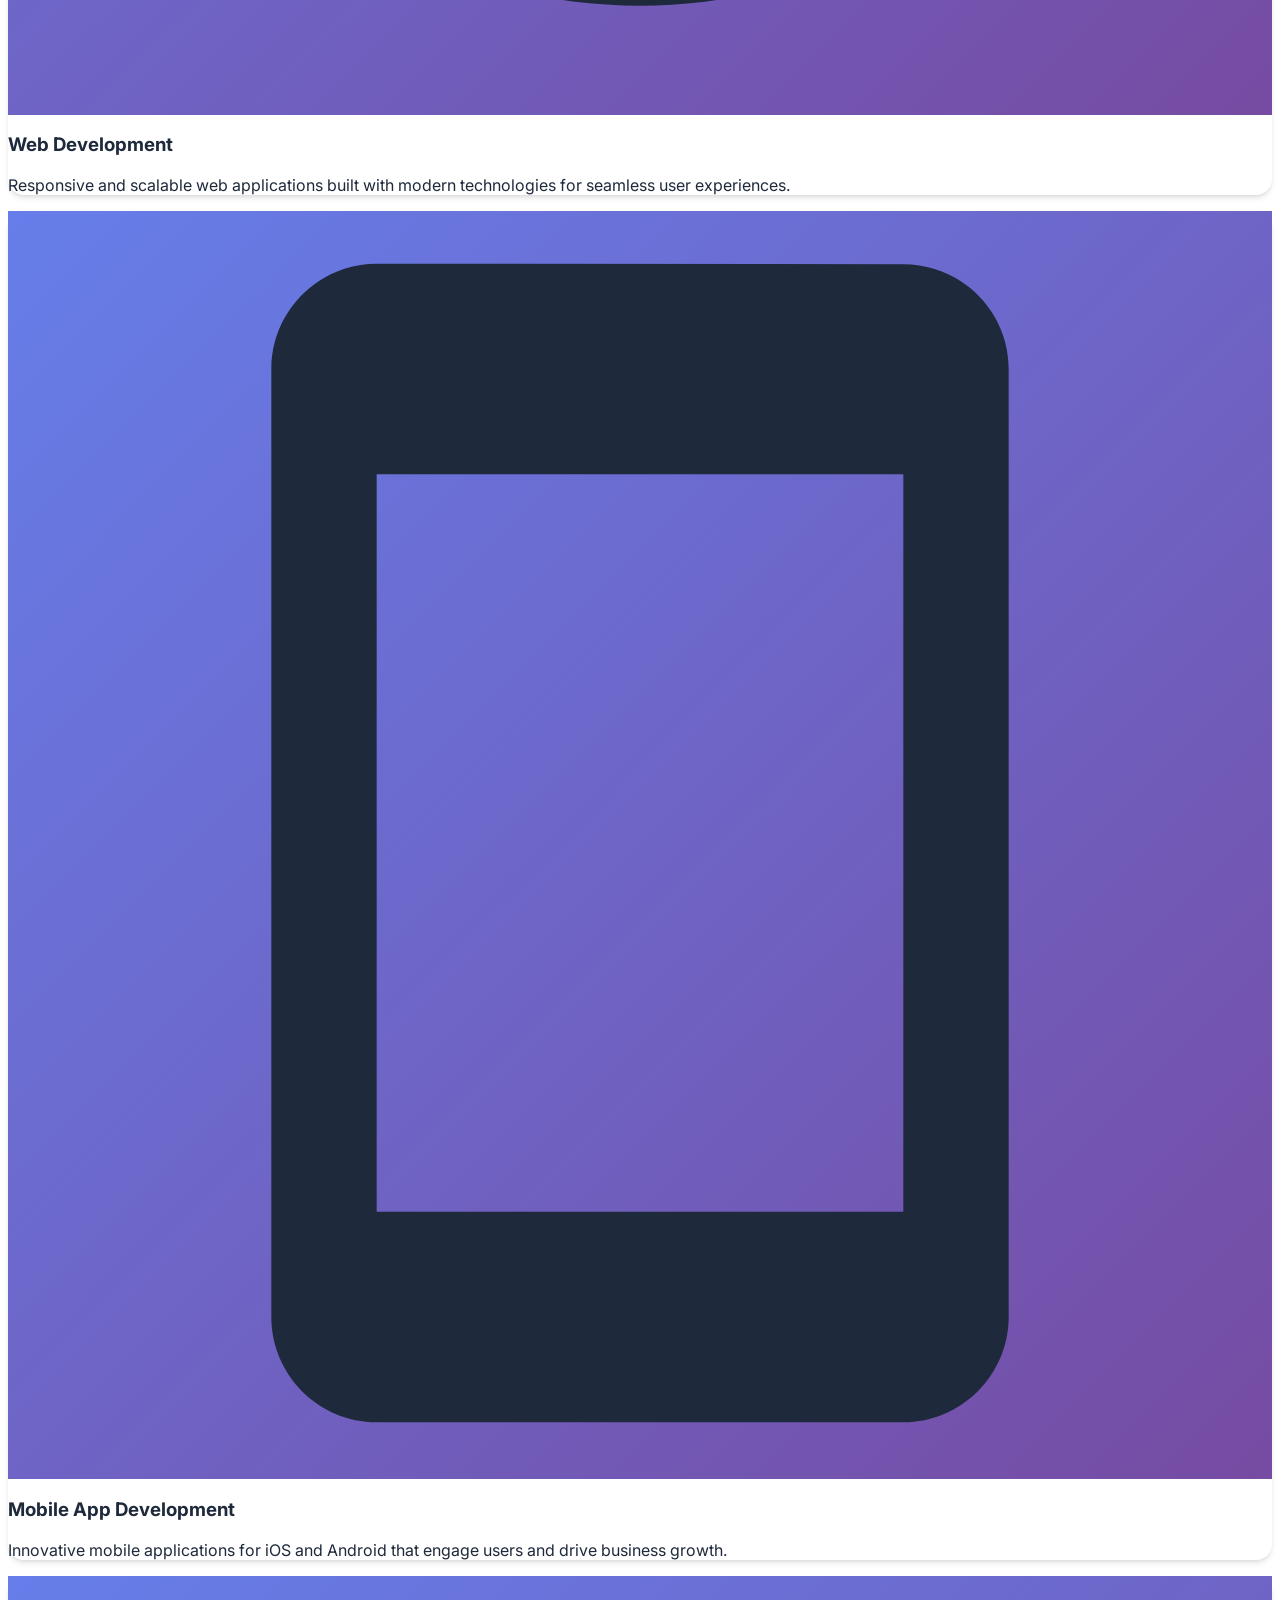
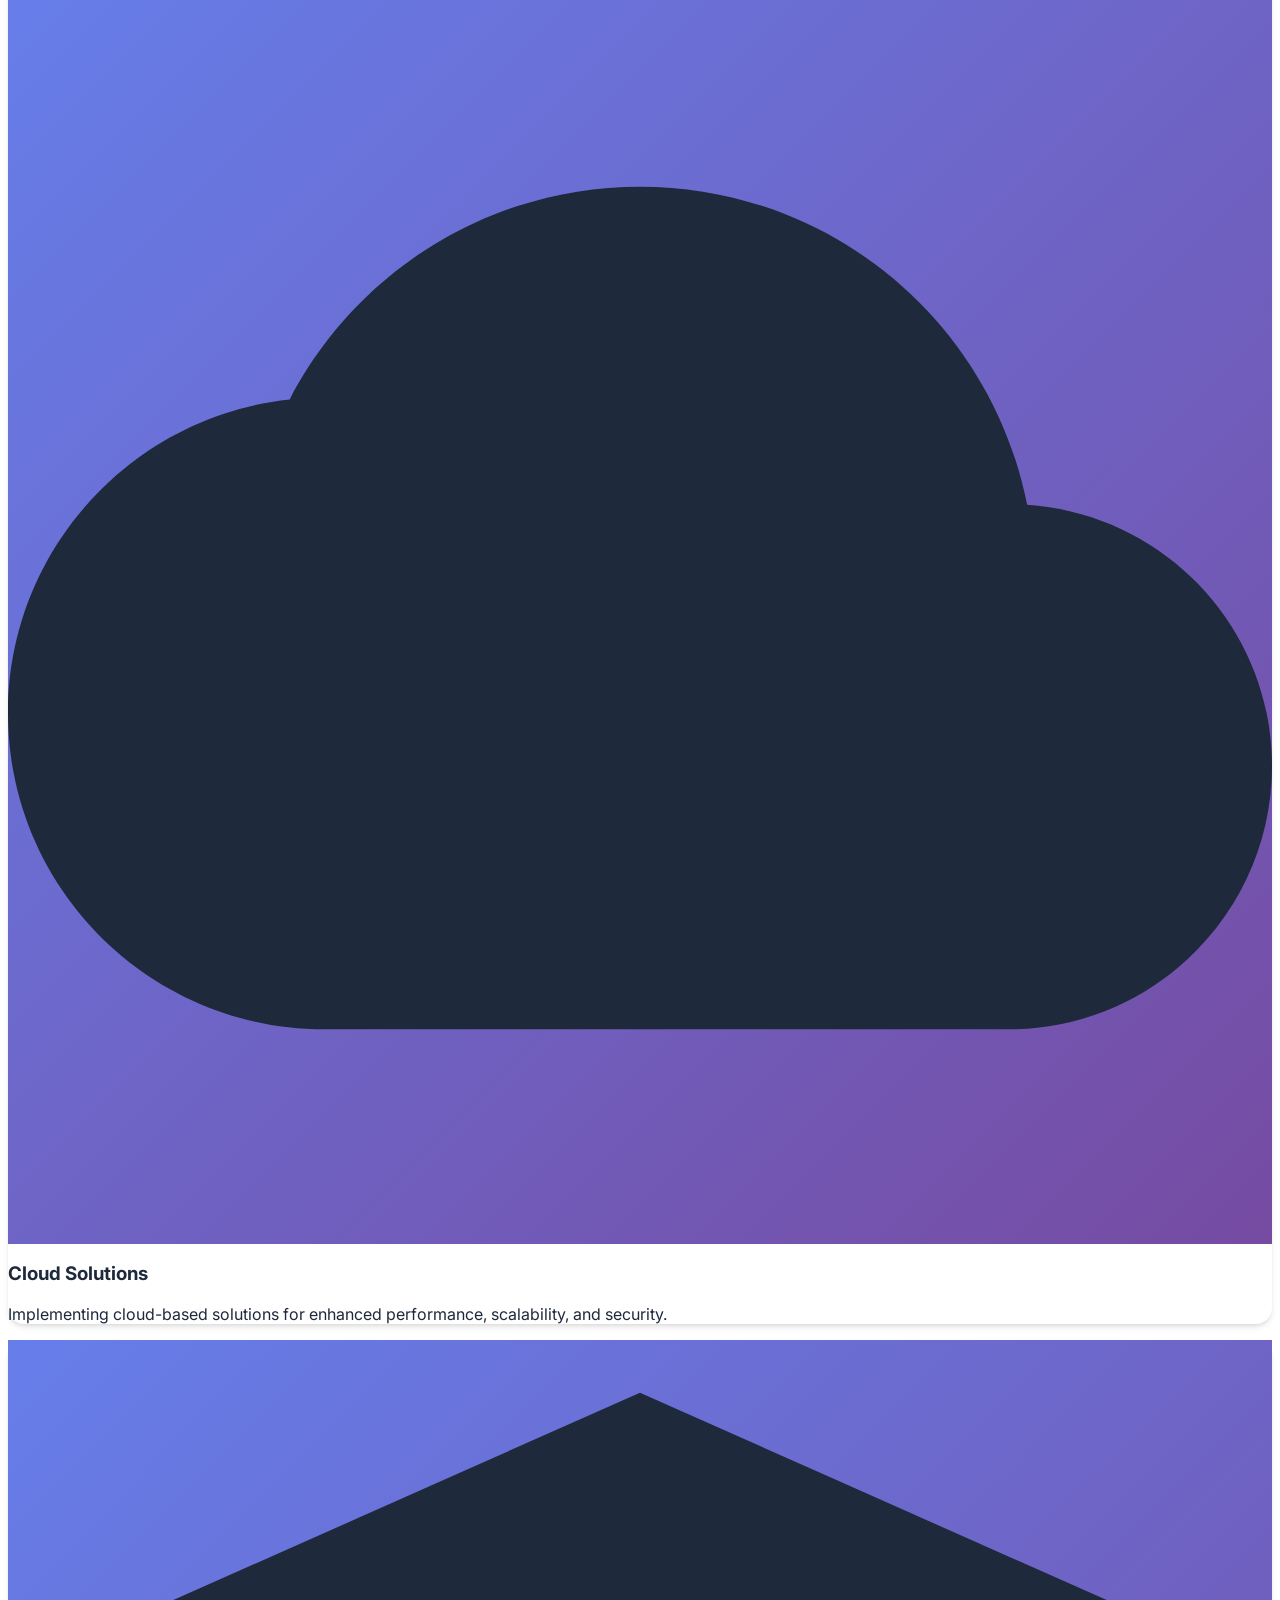
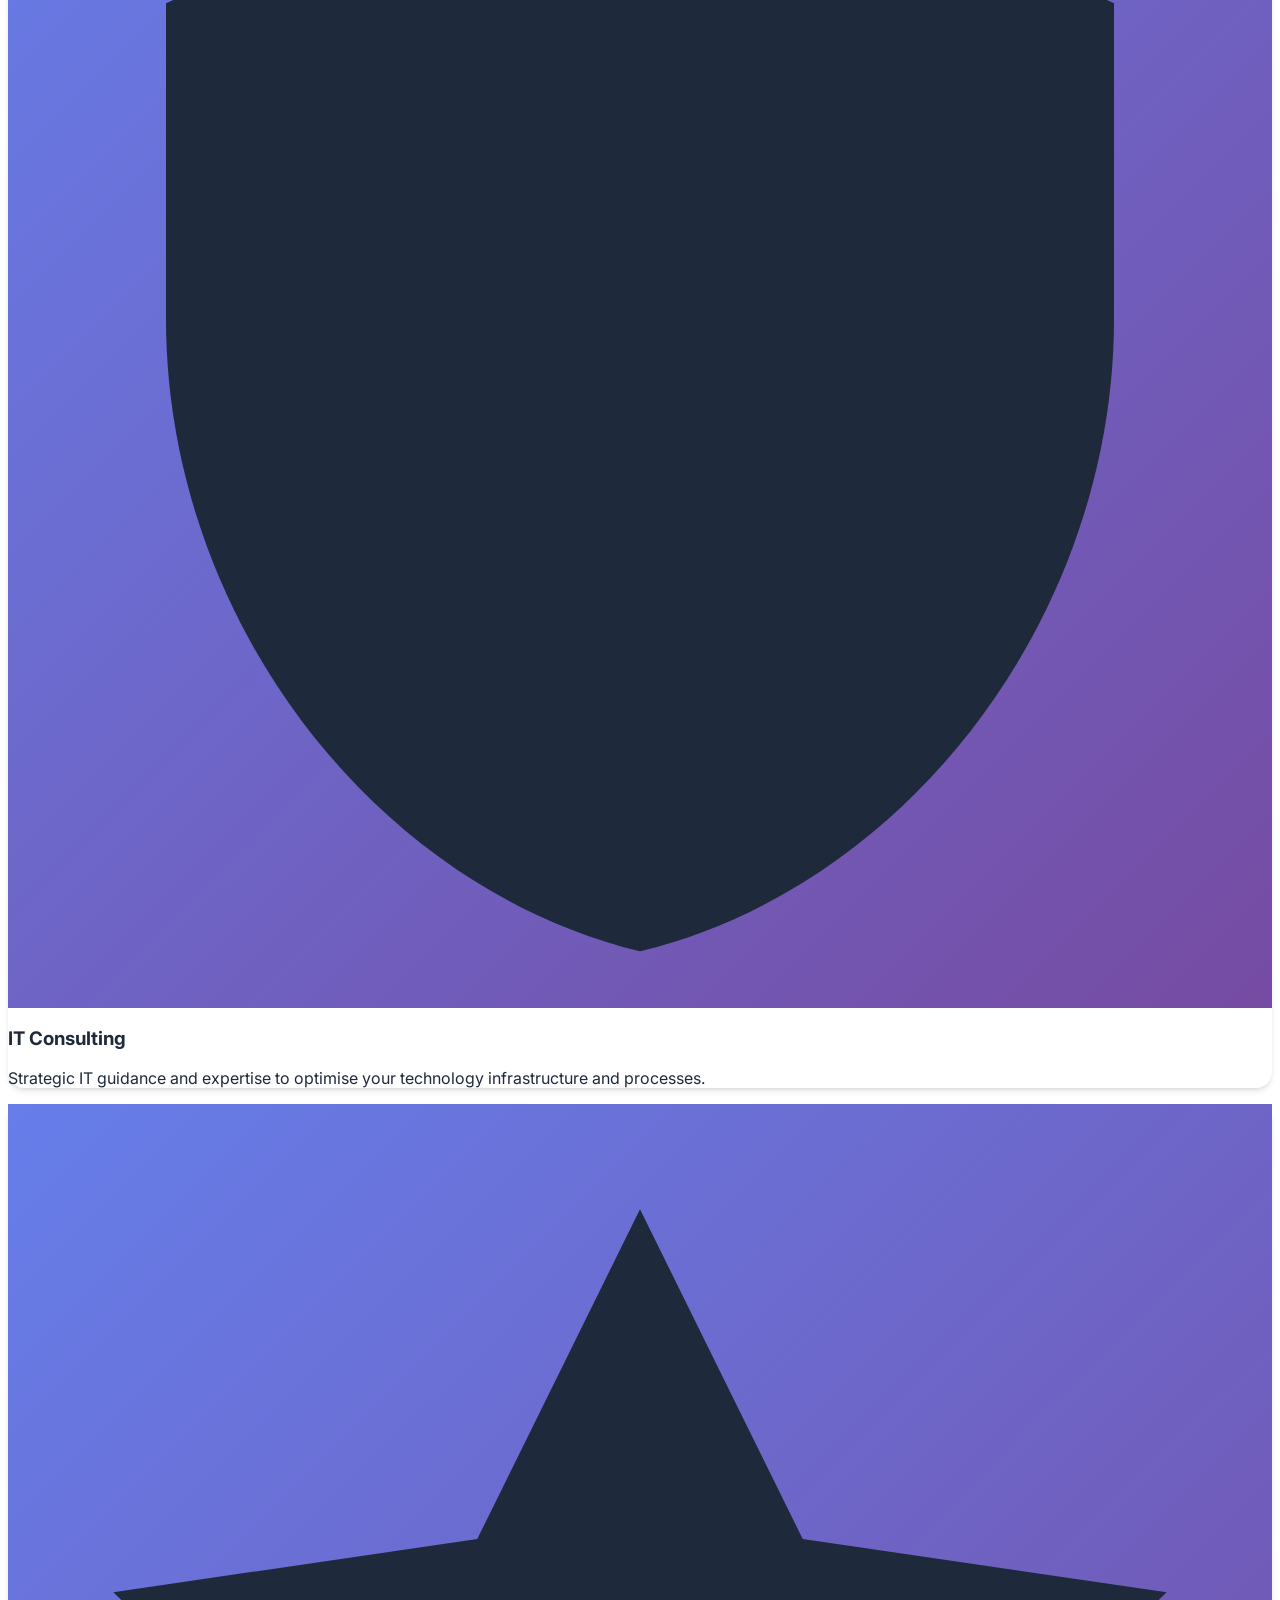
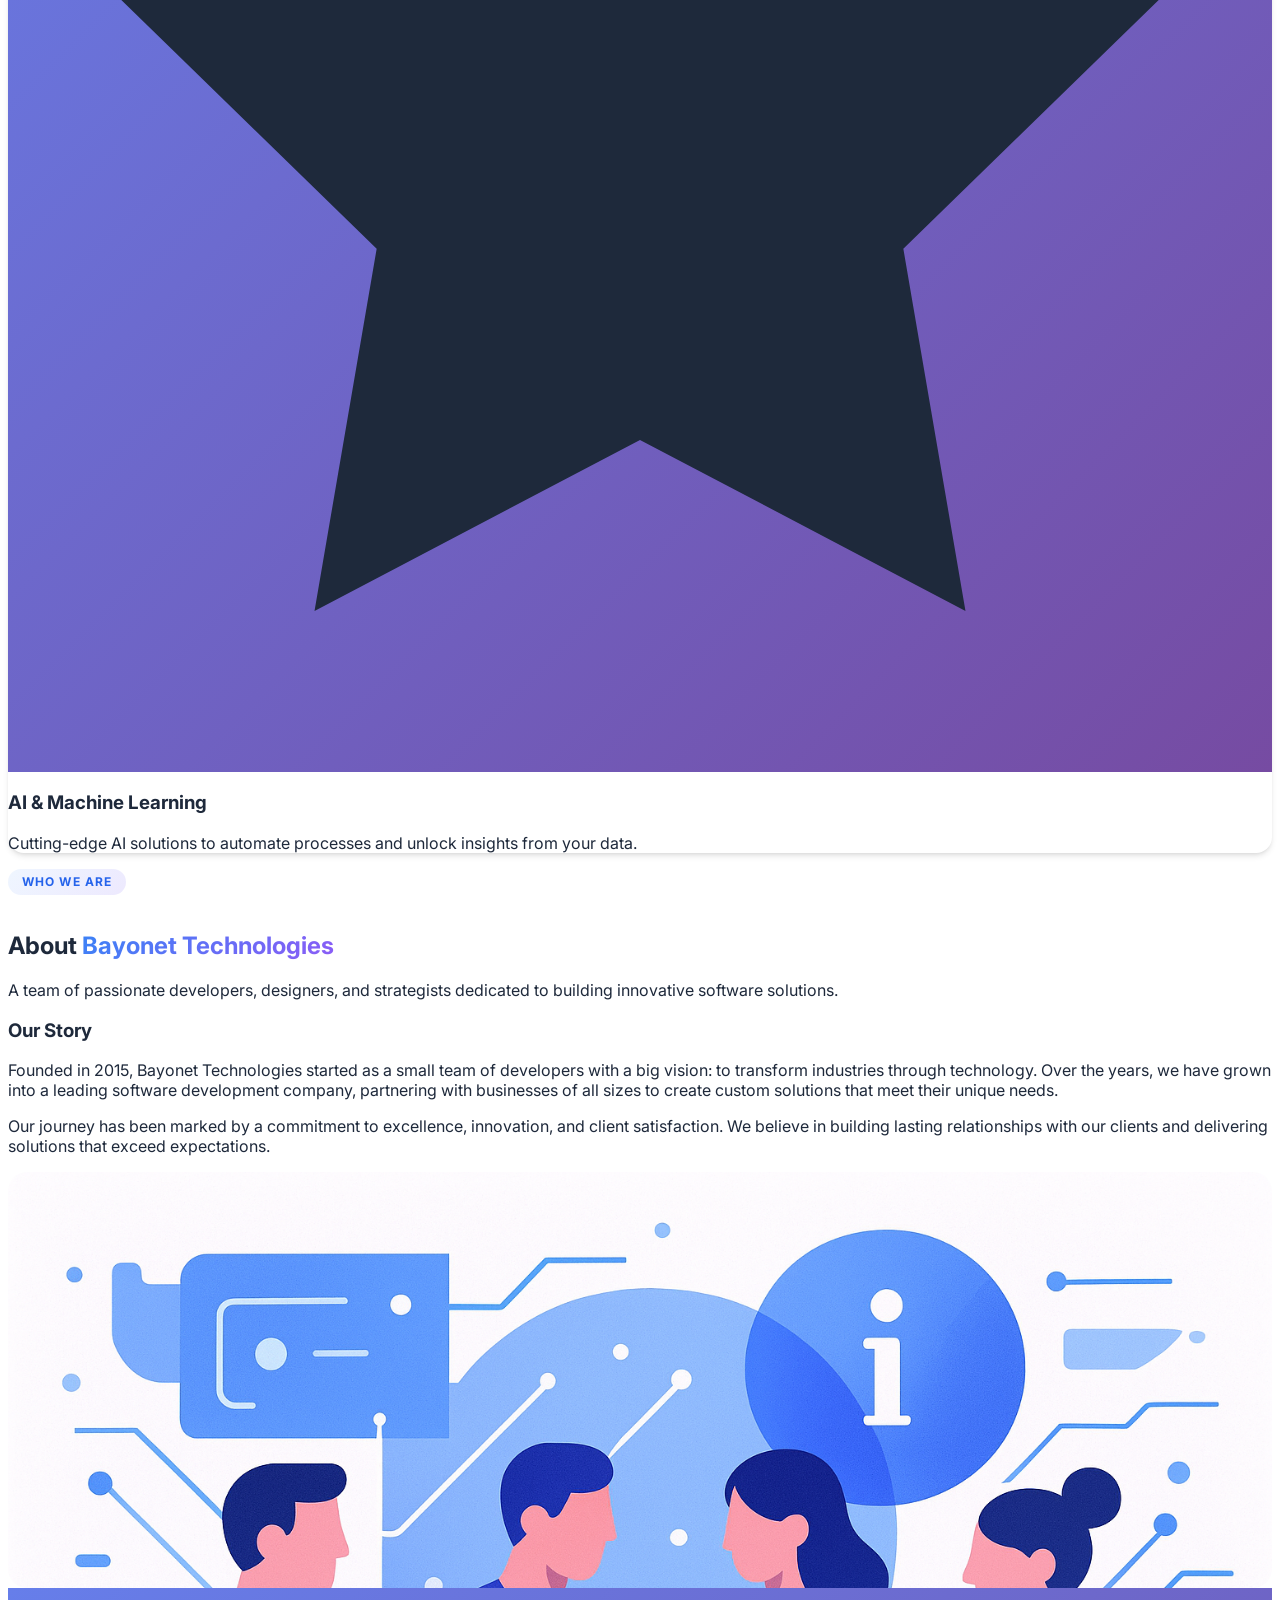
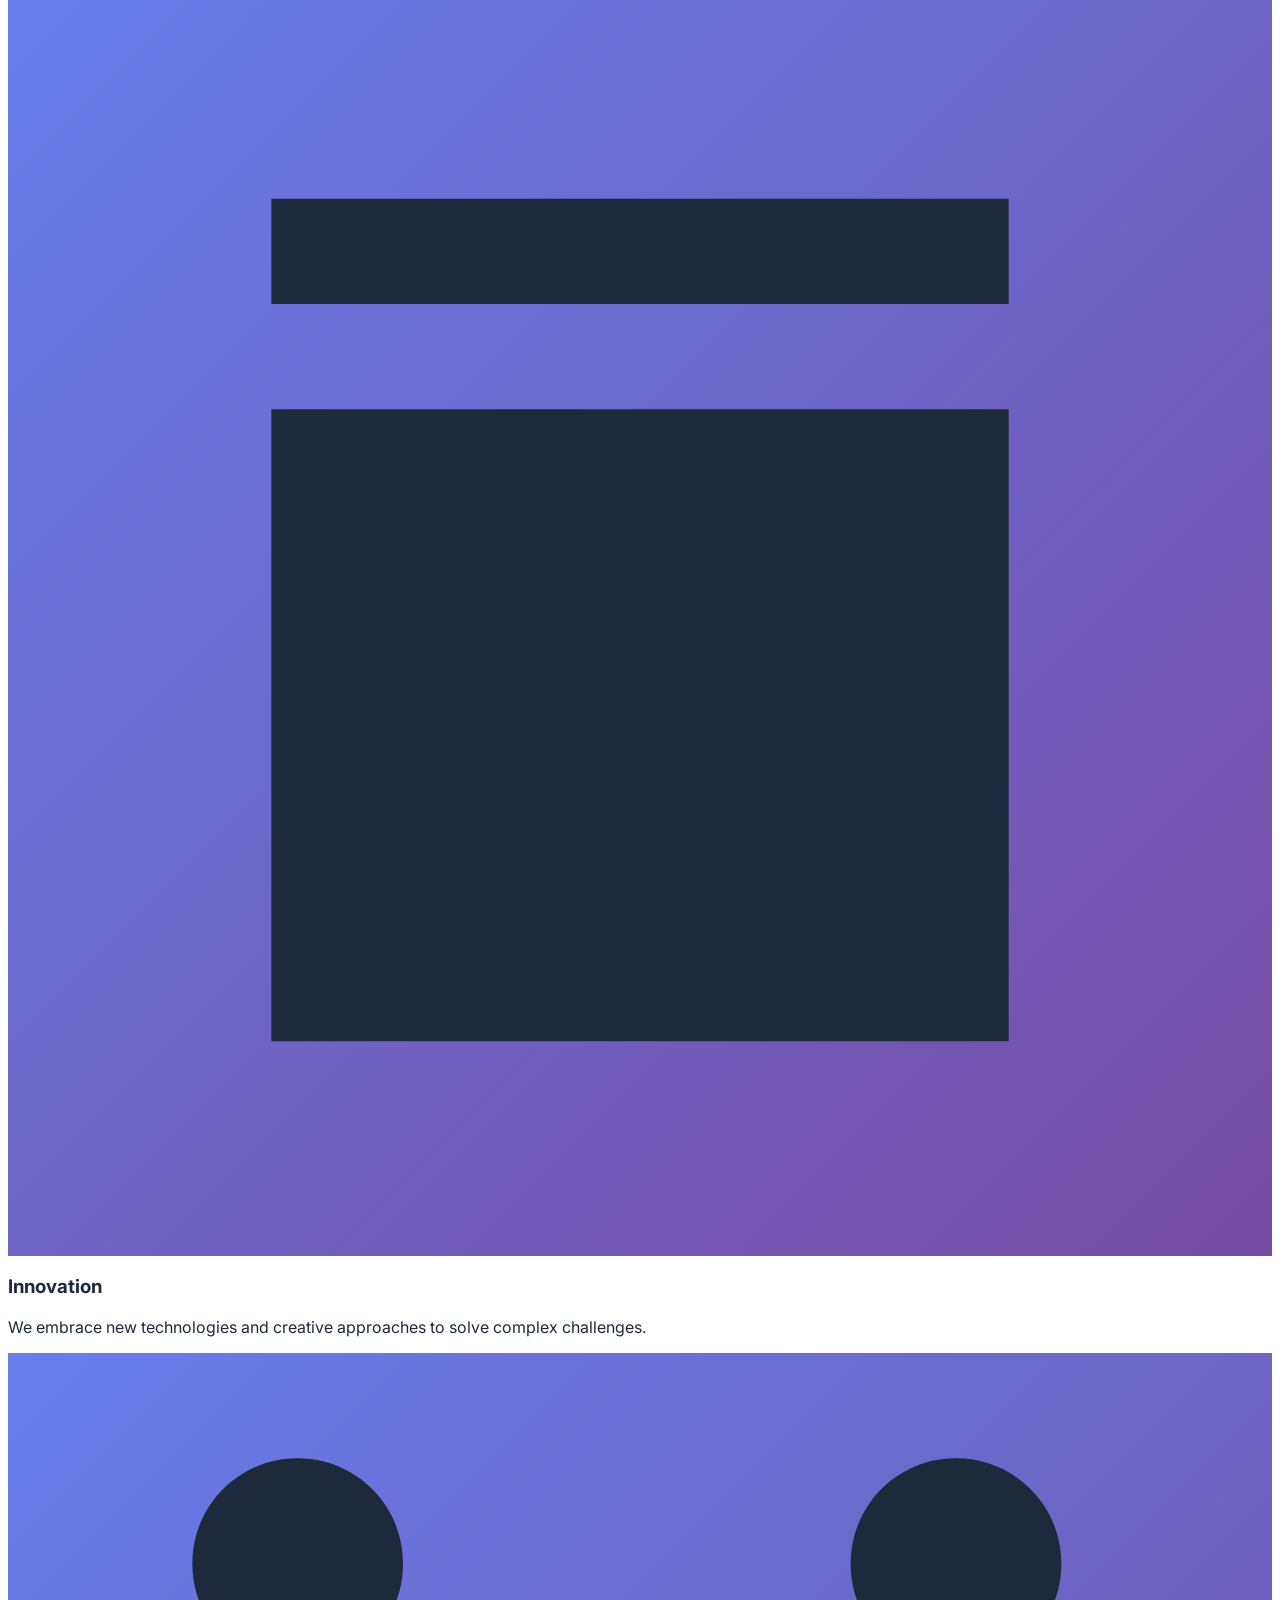
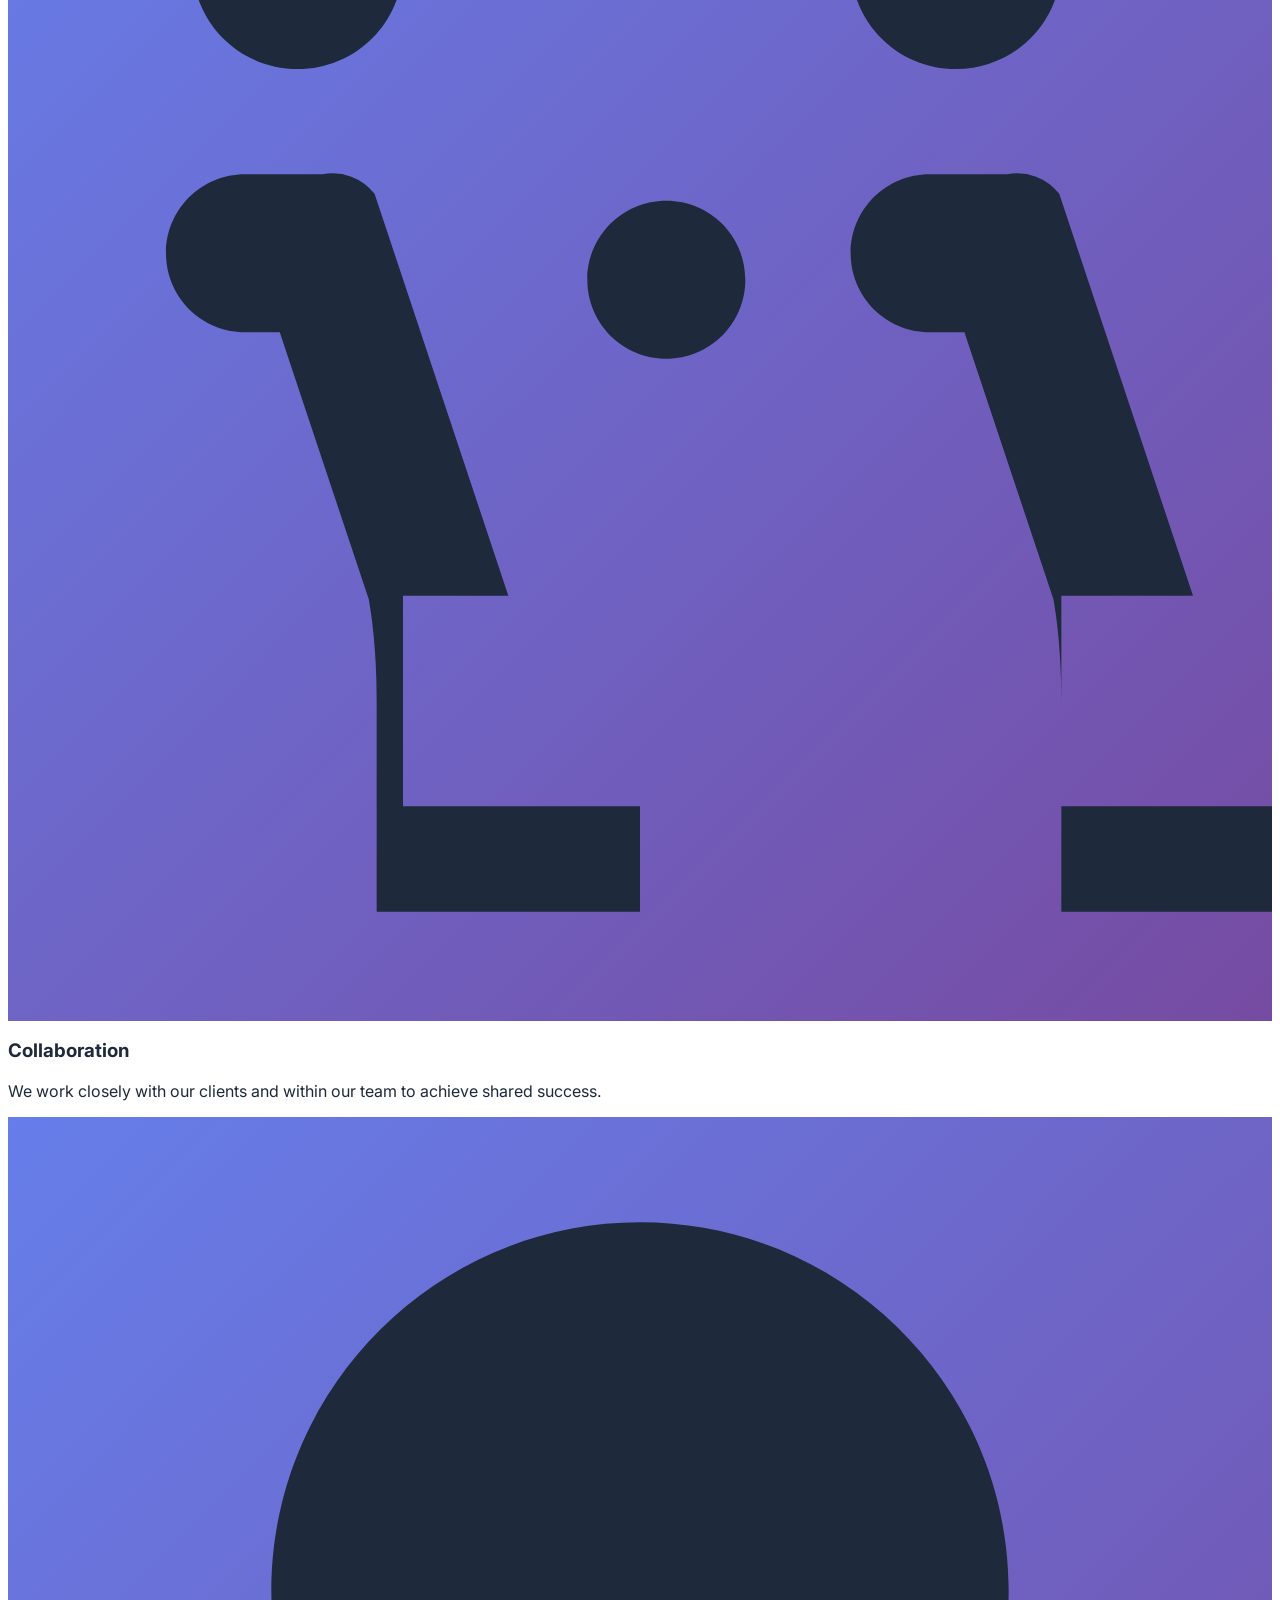
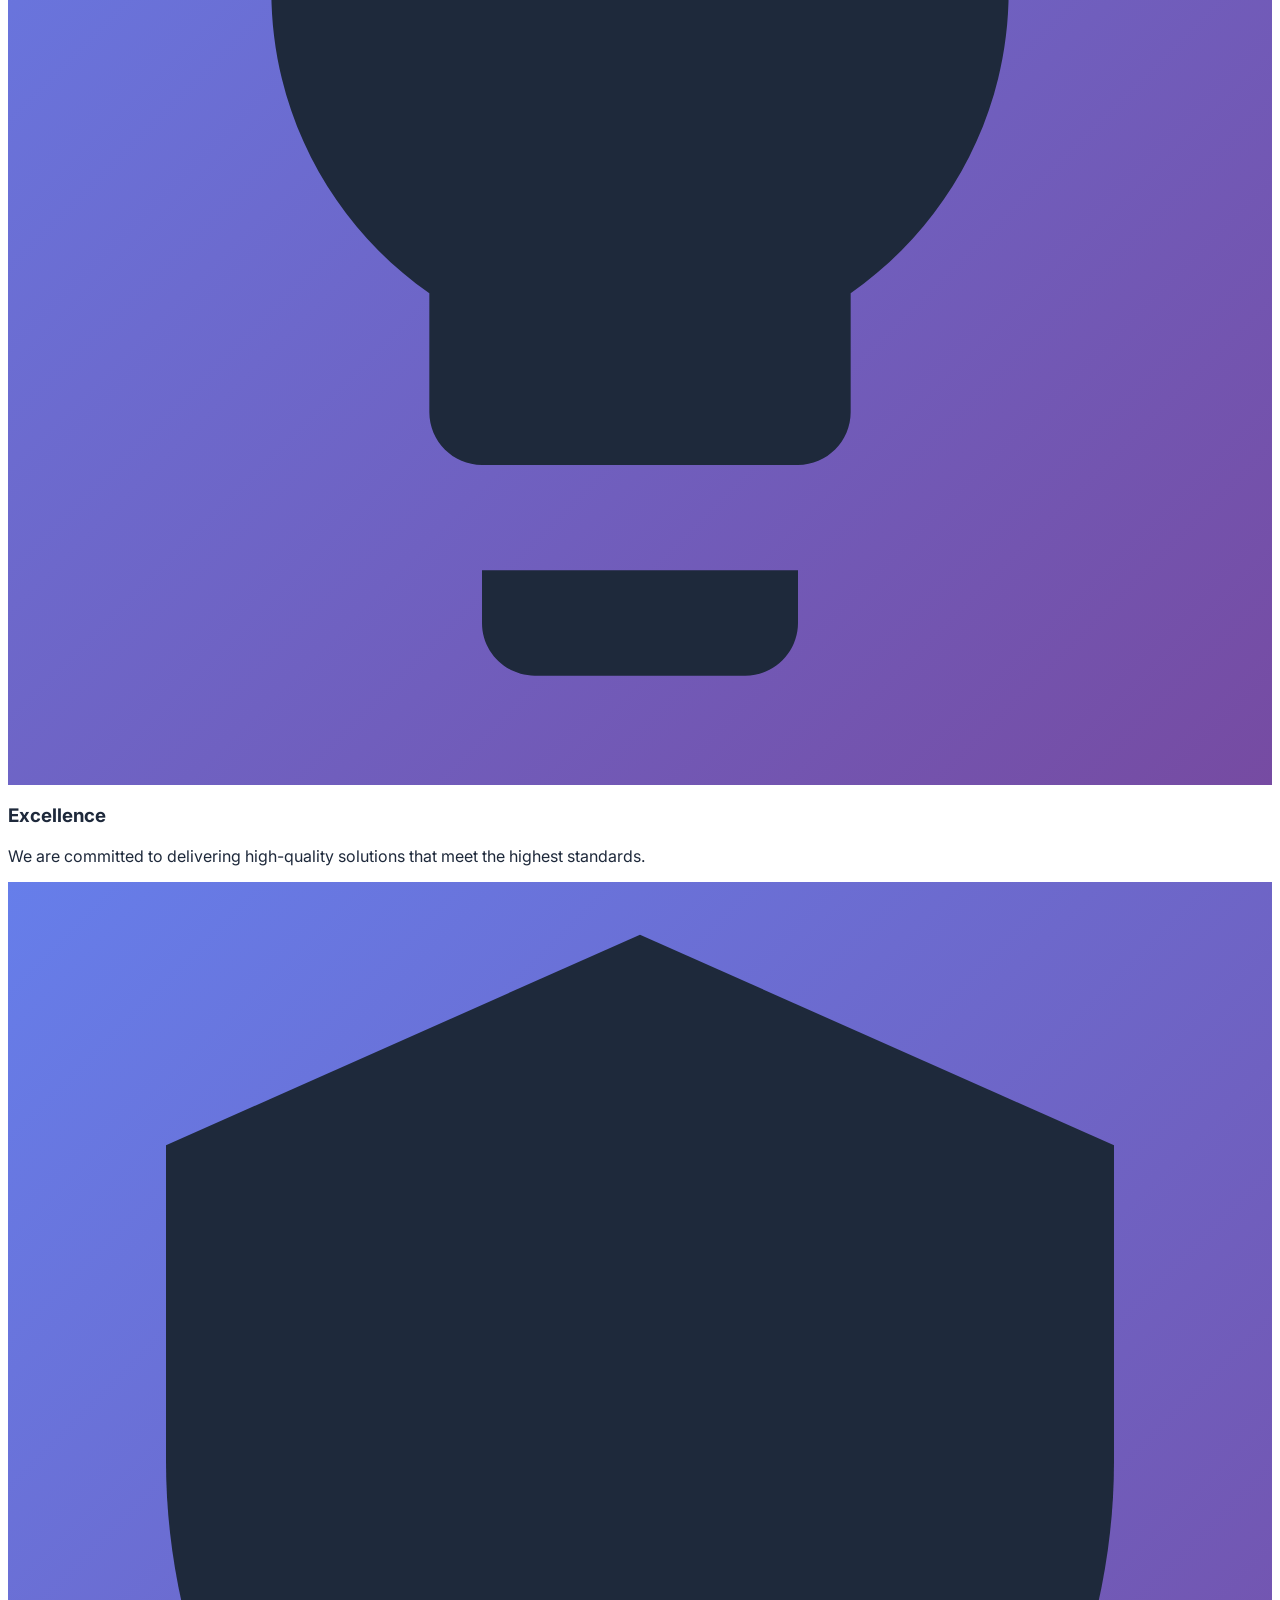
==== commit 430f2ce8: "feat: add favicon, update hero image, and implement AJAX form submission with validation handling" ====
--- a/index.html
+++ b/index.html
@@ -1,28 +1,32 @@
 <!DOCTYPE html>
 <html lang="en">
+
 <head>
   <meta charset="UTF-8">
   <meta name="viewport" content="width=device-width, initial-scale=1.0">
-  <meta name="description" content="Bayonet Technologies delivers custom software, web & mobile apps, cloud solutions, and AI services to help your business grow.">
+  <meta name="description"
+    content="Bayonet Technologies delivers custom software, web & mobile apps, cloud solutions, and AI services to help your business grow.">
   <meta property="og:title" content="Bayonet Technologies – Innovative Software Solutions">
   <meta property="og:description" content="Custom software, web & mobile apps, cloud solutions, and AI services.">
   <meta property="og:type" content="website">
   <title>Bayonet Technologies – Innovative Software Solutions</title>
+  <link rel="icon" type="image/svg+xml" href="images/favicon.svg">
   <link rel="preconnect" href="https://fonts.googleapis.com">
   <link rel="preconnect" href="https://fonts.gstatic.com" crossorigin>
-  <link rel="stylesheet" href="https://fonts.googleapis.com/css2?display=swap&family=Inter:wght@400;500;600;700;900&family=Space+Grotesk:wght@400;500;600;700">
+  <link rel="stylesheet"
+    href="https://fonts.googleapis.com/css2?display=swap&family=Inter:wght@400;500;600;700;900&family=Space+Grotesk:wght@400;500;600;700">
   <script src="https://cdn.tailwindcss.com?plugins=forms,container-queries"></script>
   <script>
     tailwind.config = {
       theme: {
         extend: {
           fontFamily: {
-            sans: ['Inter','ui-sans-serif','system-ui'],
-            display: ['Space Grotesk','Inter','ui-sans-serif']
+            sans: ['Inter', 'ui-sans-serif', 'system-ui'],
+            display: ['Space Grotesk', 'Inter', 'ui-sans-serif']
           },
           colors: {
-            primary: { 50:'#eff6ff',100:'#dbeafe',200:'#bfdbfe',300:'#93c5fd',400:'#60a5fa',500:'#3b82f6',600:'#2563eb',700:'#1d4ed8',800:'#1e40af',900:'#1e3a8a' },
-            dark:    { 50:'#f8fafc',100:'#f1f5f9',200:'#e2e8f0',300:'#cbd5e1',400:'#94a3b8',500:'#64748b',600:'#475569',700:'#334155',800:'#1e293b',900:'#0f172a' }
+            primary: { 50: '#eff6ff', 100: '#dbeafe', 200: '#bfdbfe', 300: '#93c5fd', 400: '#60a5fa', 500: '#3b82f6', 600: '#2563eb', 700: '#1d4ed8', 800: '#1e40af', 900: '#1e3a8a' },
+            dark: { 50: '#f8fafc', 100: '#f1f5f9', 200: '#e2e8f0', 300: '#cbd5e1', 400: '#94a3b8', 500: '#64748b', 600: '#475569', 700: '#334155', 800: '#1e293b', 900: '#0f172a' }
           }
         }
       }
@@ -30,425 +34,642 @@
   </script>
   <link rel="stylesheet" href="style.css">
 </head>
+
 <body class="bg-white font-sans text-dark-800">
 
-<!-- ── NAVBAR ── -->
-<header>
-  <nav id="navbar" class="fixed top-0 w-full z-50 bg-white/90 backdrop-blur-md border-b border-gray-100" aria-label="Main navigation">
+  <!-- ── NAVBAR ── -->
+  <header>
+    <nav id="navbar" class="fixed top-0 w-full z-50 bg-white/90 backdrop-blur-md border-b border-gray-100"
+      aria-label="Main navigation">
+      <div class="max-w-7xl mx-auto px-6 lg:px-8">
+        <div class="flex items-center justify-between h-16">
+          <a href="#home" class="flex items-center gap-3" aria-label="Bayonet Technologies home">
+            <div class="w-8 h-8 gradient-bg rounded-lg flex items-center justify-center">
+              <svg viewBox="0 0 48 48" fill="none" class="w-5 h-5" aria-hidden="true">
+                <path
+                  d="M24 4C25.7818 14.2173 33.7827 22.2182 44 24C33.7827 25.7818 25.7818 33.7827 24 44C22.2182 33.7827 14.2173 25.7818 4 24C14.2173 22.2182 22.2182 14.2173 24 4Z"
+                  fill="white" />
+              </svg>
+            </div>
+            <span class="text-xl font-bold font-display">Bayonet Technologies</span>
+          </a>
+          <nav class="hidden md:flex items-center gap-8" aria-label="Desktop navigation">
+            <a href="#home" class="nav-link text-sm font-medium hover:text-primary-600 transition-colors py-2">Home</a>
+            <a href="#services"
+              class="nav-link text-sm font-medium hover:text-primary-600 transition-colors py-2">Services</a>
+            <a href="#about"
+              class="nav-link text-sm font-medium hover:text-primary-600 transition-colors py-2">About</a>
+            <a href="#case-studies"
+              class="nav-link text-sm font-medium hover:text-primary-600 transition-colors py-2">Case Studies</a>
+            <a href="#blog" class="nav-link text-sm font-medium hover:text-primary-600 transition-colors py-2">Blog</a>
+            <a href="#contact"
+              class="nav-link text-sm font-medium hover:text-primary-600 transition-colors py-2">Contact</a>
+          </nav>
+          <a href="#contact" class="hidden md:flex btn-primary text-sm">Get Started</a>
+          <button id="mobile-menu-btn" class="md:hidden p-2 rounded-lg hover:bg-gray-100 transition-colors"
+            aria-expanded="false" aria-controls="mobile-menu" aria-label="Toggle menu">
+            <svg id="menu-icon-open" class="w-6 h-6" fill="none" stroke="currentColor" viewBox="0 0 24 24"
+              aria-hidden="true">
+              <path stroke-linecap="round" stroke-linejoin="round" stroke-width="2" d="M4 6h16M4 12h16M4 18h16" />
+            </svg>
+            <svg id="menu-icon-close" class="w-6 h-6 hidden" fill="none" stroke="currentColor" viewBox="0 0 24 24"
+              aria-hidden="true">
+              <path stroke-linecap="round" stroke-linejoin="round" stroke-width="2" d="M6 18L18 6M6 6l12 12" />
+            </svg>
+          </button>
+        </div>
+      </div>
+      <div id="mobile-menu" class="md:hidden bg-white border-t border-gray-100" role="region"
+        aria-label="Mobile navigation">
+        <div class="px-6 py-4 space-y-4">
+          <a href="#home" class="block text-sm font-medium hover:text-primary-600 transition-colors">Home</a>
+          <a href="#services" class="block text-sm font-medium hover:text-primary-600 transition-colors">Services</a>
+          <a href="#about" class="block text-sm font-medium hover:text-primary-600 transition-colors">About</a>
+          <a href="#case-studies" class="block text-sm font-medium hover:text-primary-600 transition-colors">Case
+            Studies</a>
+          <a href="#blog" class="block text-sm font-medium hover:text-primary-600 transition-colors">Blog</a>
+          <a href="#contact" class="block text-sm font-medium hover:text-primary-600 transition-colors">Contact</a>
+          <a href="#contact" class="btn-primary text-sm w-full text-center">Get Started</a>
+        </div>
+      </div>
+    </nav>
+  </header>
+
+  <main>
+
+    <!-- ── HERO ── -->
+    <section id="home" class="pt-20 pb-0 overflow-hidden">
+      <div class="max-w-7xl mx-auto px-6 lg:px-8 py-16 lg:py-24">
+        <div class="relative">
+          <div class="absolute inset-0 bg-gradient-to-r from-primary-50 to-purple-50 rounded-3xl opacity-60"></div>
+          <div class="relative grid grid-cols-1 lg:grid-cols-2 gap-12 items-center py-16 px-8 lg:px-16">
+            <div class="text-left">
+              <span class="section-tag reveal">Trusted Software Partner</span>
+              <h1 class="text-5xl lg:text-6xl font-black font-display leading-tight mb-6 reveal reveal-delay-1">
+                Crafting <span class="hero-text">Innovative</span> Software Solutions
+              </h1>
+              <p class="text-xl text-dark-600 mb-8 leading-relaxed reveal reveal-delay-2">
+                We specialise in developing custom software tailored to your business needs. From web applications to
+                mobile apps, we deliver high-quality solutions that drive growth and efficiency.
+              </p>
+              <div class="flex flex-col sm:flex-row gap-4 reveal reveal-delay-3">
+                <a href="#services" class="btn-primary">Explore Our Services</a>
+                <a href="#case-studies" class="btn-outline">View Portfolio</a>
+              </div>
+            </div>
+            <div class="floating reveal reveal-delay-2">
+              <div class="hero-image-wrapper">
+                <img src="images/hero_image_new.png" alt="Bayonet Technologies software solutions illustration"
+                  loading="eager" class="w-full h-full object-cover rounded-2xl">
+              </div>
+            </div>
+          </div>
+        </div>
+      </div>
+      <!-- Stats bar -->
+      <div class="stats-bar" aria-label="Company highlights">
+        <div class="stat-item reveal"><span class="stat-number">10+</span><span class="stat-label">Years of
+            Experience</span></div>
+        <div class="stat-item reveal reveal-delay-1"><span class="stat-number">150+</span><span
+            class="stat-label">Projects Delivered</span></div>
+        <div class="stat-item reveal reveal-delay-2"><span class="stat-number">50+</span><span class="stat-label">Happy
+            Clients</span></div>
+        <div class="stat-item reveal reveal-delay-3"><span class="stat-number">98%</span><span class="stat-label">Client
+            Satisfaction</span></div>
+      </div>
+    </section>
+
+    <!-- ── SERVICES ── -->
+    <section id="services" class="py-20 bg-dark-50">
+      <div class="max-w-7xl mx-auto px-6 lg:px-8">
+        <div class="text-center mb-16 reveal">
+          <span class="section-tag">What We Do</span>
+          <h2 class="text-4xl lg:text-5xl font-black font-display mb-6">Our <span class="hero-text">Services</span></h2>
+          <p class="text-xl text-dark-600 max-w-3xl mx-auto">At Bayonet Technologies, we offer a comprehensive suite of
+            services designed to meet your technology needs.</p>
+        </div>
+        <div class="grid grid-cols-1 md:grid-cols-2 lg:grid-cols-3 gap-8">
+          <article class="card-hover bg-white p-8 reveal">
+            <div class="w-12 h-12 gradient-bg rounded-lg flex items-center justify-center mb-6" aria-hidden="true"><svg
+                class="w-6 h-6 text-white" fill="currentColor" viewBox="0 0 24 24">
+                <path d="M9.4 16.6L4.8 12l4.6-4.6L8 6l-6 6 6 6 1.4-1.4zm5.2 0L19.2 12l-4.6-4.6L16 6l6 6-6 6-1.4-1.4z" />
+              </svg></div>
+            <h3 class="text-xl font-bold mb-4">Custom Software Development</h3>
+            <p class="text-dark-600">Tailored software solutions to meet your unique business requirements and drive
+              operational efficiency.</p>
+          </article>
+          <article class="card-hover bg-white p-8 reveal reveal-delay-1">
+            <div class="w-12 h-12 gradient-bg rounded-lg flex items-center justify-center mb-6" aria-hidden="true"><svg
+                class="w-6 h-6 text-white" fill="currentColor" viewBox="0 0 24 24">
+                <path
+                  d="M12 2C6.48 2 2 6.48 2 12s4.48 10 10 10 10-4.48 10-10S17.52 2 12 2zm-2 15l-5-5 1.41-1.41L10 14.17l7.59-7.59L19 8l-9 9z" />
+              </svg></div>
+            <h3 class="text-xl font-bold mb-4">Web Development</h3>
+            <p class="text-dark-600">Responsive and scalable web applications built with modern technologies for
+              seamless user experiences.</p>
+          </article>
+          <article class="card-hover bg-white p-8 reveal reveal-delay-2">
+            <div class="w-12 h-12 gradient-bg rounded-lg flex items-center justify-center mb-6" aria-hidden="true"><svg
+                class="w-6 h-6 text-white" fill="currentColor" viewBox="0 0 24 24">
+                <path
+                  d="M17 1.01L7 1c-1.1 0-2 .9-2 2v18c0 1.1.9 2 2 2h10c1.1 0 2-.9 2-2V3c0-1.1-.9-1.99-2-1.99zM17 19H7V5h10v14z" />
+              </svg></div>
+            <h3 class="text-xl font-bold mb-4">Mobile App Development</h3>
+            <p class="text-dark-600">Innovative mobile applications for iOS and Android that engage users and drive
+              business growth.</p>
+          </article>
+          <article class="card-hover bg-white p-8 reveal reveal-delay-1">
+            <div class="w-12 h-12 gradient-bg rounded-lg flex items-center justify-center mb-6" aria-hidden="true"><svg
+                class="w-6 h-6 text-white" fill="currentColor" viewBox="0 0 24 24">
+                <path
+                  d="M19.35 10.04C18.67 6.59 15.64 4 12 4 9.11 4 6.6 5.64 5.35 8.04 2.34 8.36 0 10.91 0 14c0 3.31 2.69 6 6 6h13c2.76 0 5-2.24 5-5 0-2.64-2.05-4.78-4.65-4.96z" />
+              </svg></div>
+            <h3 class="text-xl font-bold mb-4">Cloud Solutions</h3>
+            <p class="text-dark-600">Implementing cloud-based solutions for enhanced performance, scalability, and
+              security.</p>
+          </article>
+          <article class="card-hover bg-white p-8 reveal reveal-delay-2">
+            <div class="w-12 h-12 gradient-bg rounded-lg flex items-center justify-center mb-6" aria-hidden="true"><svg
+                class="w-6 h-6 text-white" fill="currentColor" viewBox="0 0 24 24">
+                <path d="M12 1L3 5v6c0 5.55 3.84 10.74 9 12 5.16-1.26 9-6.45 9-12V5l-9-4z" />
+              </svg></div>
+            <h3 class="text-xl font-bold mb-4">IT Consulting</h3>
+            <p class="text-dark-600">Strategic IT guidance and expertise to optimise your technology infrastructure and
+              processes.</p>
+          </article>
+          <article class="card-hover bg-white p-8 reveal reveal-delay-3">
+            <div class="w-12 h-12 gradient-bg rounded-lg flex items-center justify-center mb-6" aria-hidden="true"><svg
+                class="w-6 h-6 text-white" fill="currentColor" viewBox="0 0 24 24">
+                <path
+                  d="M12 2l3.09 6.26L22 9.27l-5 4.87 1.18 6.88L12 17.77l-6.18 3.25L7 14.14 2 9.27l6.91-1.01L12 2z" />
+              </svg></div>
+            <h3 class="text-xl font-bold mb-4">AI &amp; Machine Learning</h3>
+            <p class="text-dark-600">Cutting-edge AI solutions to automate processes and unlock insights from your data.
+            </p>
+          </article>
+        </div>
+      </div>
+    </section>
+
+    <!-- ── ABOUT ── -->
+    <section id="about" class="py-20">
+      <div class="max-w-7xl mx-auto px-6 lg:px-8">
+        <div class="text-center mb-16 reveal">
+          <span class="section-tag">Who We Are</span>
+          <h2 class="text-4xl lg:text-5xl font-black font-display mb-6">About <span class="hero-text">Bayonet
+              Technologies</span></h2>
+          <p class="text-xl text-dark-600 max-w-3xl mx-auto">A team of passionate developers, designers, and strategists
+            dedicated to building innovative software solutions.</p>
+        </div>
+        <div class="grid grid-cols-1 lg:grid-cols-2 gap-16 items-center mb-20">
+          <div class="reveal">
+            <h3 class="text-3xl font-bold mb-6">Our Story</h3>
+            <p class="text-dark-600 mb-6">Founded in 2015, Bayonet Technologies started as a small team of developers
+              with a big vision: to transform industries through technology. Over the years, we have grown into a
+              leading software development company, partnering with businesses of all sizes to create custom solutions
+              that meet their unique needs.</p>
+            <p class="text-dark-600">Our journey has been marked by a commitment to excellence, innovation, and client
+              satisfaction. We believe in building lasting relationships with our clients and delivering solutions that
+              exceed expectations.</p>
+          </div>
+          <div class="floating reveal reveal-delay-2">
+            <div class="hero-image-wrapper"><img src="images/About.png" alt="Bayonet Technologies team at work"
+                loading="lazy" class="w-full h-full object-cover rounded-2xl"></div>
+          </div>
+        </div>
+        <div class="grid grid-cols-2 lg:grid-cols-4 gap-8 mb-16">
+          <div class="text-center reveal">
+            <div class="w-16 h-16 gradient-bg rounded-2xl flex items-center justify-center mx-auto mb-4"
+              aria-hidden="true"><svg class="w-8 h-8 text-white" fill="currentColor" viewBox="0 0 24 24">
+                <path d="M9 11H7v8h2v-8zm4 0h-2v8h2v-8zm4 0h-2v8h2v-8zm2-7H5v2h14V4zm0 4H5v12h14V8z" />
+              </svg></div>
+            <h3 class="text-xl font-bold mb-2">Innovation</h3>
+            <p class="text-dark-600 text-sm">We embrace new technologies and creative approaches to solve complex
+              challenges.</p>
+          </div>
+          <div class="text-center reveal reveal-delay-1">
+            <div class="w-16 h-16 gradient-bg rounded-2xl flex items-center justify-center mx-auto mb-4"
+              aria-hidden="true"><svg class="w-8 h-8 text-white" fill="currentColor" viewBox="0 0 24 24">
+                <path
+                  d="M16 4c0-1.11.89-2 2-2s2 .89 2 2-.89 2-2 2-2-.89-2-2zm4 18v-6h2.5l-2.54-7.63A1.001 1.001 0 0018.97 8H17.5c-.83 0-1.5.67-1.5 1.5S16.67 11 17.5 11h.66l1.69 5.07C19.95 16.63 20 17.31 20 18v4h4v-2h-4zM12.5 11.5c.83 0 1.5-.67 1.5-1.5s-.67-1.5-1.5-1.5S11 9.17 11 10s.67 1.5 1.5 1.5zM5.5 6c1.11 0 2-.89 2-2s-.89-2-2-2-2 .89-2 2 .89 2 2 2zm2 16v-6H9.5l-2.54-7.63A1.001 1.001 0 005.97 8H4.5c-.83 0-1.5.67-1.5 1.5S3.67 11 4.5 11h.66l1.69 5.07C6.95 16.63 7 17.31 7 18v4h5v-2H7.5z" />
+              </svg></div>
+            <h3 class="text-xl font-bold mb-2">Collaboration</h3>
+            <p class="text-dark-600 text-sm">We work closely with our clients and within our team to achieve shared
+              success.</p>
+          </div>
+          <div class="text-center reveal reveal-delay-2">
+            <div class="w-16 h-16 gradient-bg rounded-2xl flex items-center justify-center mx-auto mb-4"
+              aria-hidden="true"><svg class="w-8 h-8 text-white" fill="currentColor" viewBox="0 0 24 24">
+                <path
+                  d="M9 21c0 .55.45 1 1 1h4c.55 0 1-.45 1-1v-1H9v1zm3-19C8.14 2 5 5.14 5 9c0 2.38 1.19 4.47 3 5.74V17c0 .55.45 1 1 1h6c.55 0 1-.45 1-1v-2.26c1.81-1.27 3-3.36 3-5.74 0-3.86-3.14-7-7-7z" />
+              </svg></div>
+            <h3 class="text-xl font-bold mb-2">Excellence</h3>
+            <p class="text-dark-600 text-sm">We are committed to delivering high-quality solutions that meet the highest
+              standards.</p>
+          </div>
+          <div class="text-center reveal reveal-delay-3">
+            <div class="w-16 h-16 gradient-bg rounded-2xl flex items-center justify-center mx-auto mb-4"
+              aria-hidden="true"><svg class="w-8 h-8 text-white" fill="currentColor" viewBox="0 0 24 24">
+                <path d="M12 1L3 5v6c0 5.55 3.84 10.74 9 12 5.16-1.26 9-6.45 9-12V5l-9-4z" />
+              </svg></div>
+            <h3 class="text-xl font-bold mb-2">Integrity</h3>
+            <p class="text-dark-600 text-sm">We operate with transparency, honesty, and ethical principles in all our
+              interactions.</p>
+          </div>
+        </div>
+        <div class="text-center mb-12 reveal">
+          <h3 class="text-3xl font-bold mb-4">Meet Our Team</h3>
+          <p class="text-xl text-dark-600">The talented professionals behind our success</p>
+        </div>
+        <div class="grid grid-cols-1 md:grid-cols-3 gap-8">
+          <div class="text-center reveal">
+            <div class="w-32 h-32 mx-auto mb-4 rounded-full overflow-hidden ring-4 ring-primary-100"><img
+                src="https://lh3.googleusercontent.com/aida-public/[base64]"
+                alt="Meenakshi, CEO" class="w-full h-full object-cover" loading="lazy"></div>
+            <h4 class="text-xl font-bold mb-1">Meenakshi</h4>
+            <p class="text-dark-600">CEO</p>
+          </div>
+          <div class="text-center reveal reveal-delay-1">
+            <div class="w-32 h-32 mx-auto mb-4 rounded-full overflow-hidden ring-4 ring-primary-100"><img
+                src="https://lh3.googleusercontent.com/aida-public/[base64]"
+                alt="Ashok Mandial, CTO" class="w-full h-full object-cover" loading="lazy"></div>
+            <h4 class="text-xl font-bold mb-1">Ashok Mandial</h4>
+            <p class="text-dark-600">CTO</p>
+          </div>
+          <div class="text-center reveal reveal-delay-2">
+            <div class="w-32 h-32 mx-auto mb-4 rounded-full overflow-hidden ring-4 ring-primary-100"><img
+                src="https://lh3.googleusercontent.com/aida-public/[base64]"
+                alt="Gaurav Singh, Head of Design" class="w-full h-full object-cover" loading="lazy"></div>
+            <h4 class="text-xl font-bold mb-1">Gaurav Singh</h4>
+            <p class="text-dark-600">Head of Design</p>
+          </div>
+        </div>
+      </div>
+    </section>
+
+    <!-- ── CASE STUDIES ── -->
+    <section id="case-studies" class="py-20 bg-dark-50">
+      <div class="max-w-7xl mx-auto px-6 lg:px-8">
+        <div class="text-center mb-16 reveal">
+          <span class="section-tag">Our Work</span>
+          <h2 class="text-4xl lg:text-5xl font-black font-display mb-6">Case <span class="hero-text">Studies</span></h2>
+          <p class="text-xl text-dark-600 max-w-3xl mx-auto">Explore how Bayonet Technologies delivers innovative
+            solutions and drives success for clients across various industries.</p>
+        </div>
+        <div class="grid grid-cols-1 md:grid-cols-2 lg:grid-cols-3 gap-8">
+          <article class="card-hover bg-white overflow-hidden reveal">
+            <div class="case-img bg-gradient-to-br from-primary-200 to-purple-200"><img src="images/AI.png"
+                alt="AI-Powered Healthcare Diagnostics" loading="lazy"></div>
+            <div class="p-6">
+              <h3 class="text-xl font-bold mb-3">AI-Powered Healthcare Diagnostics</h3>
+              <p class="text-dark-600 mb-4">Developed an AI-driven diagnostic tool that significantly improved accuracy
+                and efficiency in disease detection.</p><button class="btn-text">Read More →</button>
+            </div>
+          </article>
+          <article class="card-hover bg-white overflow-hidden reveal reveal-delay-1">
+            <div class="case-img bg-gradient-to-br from-primary-200 to-purple-200"><img src="images/blockchain.png"
+                alt="Blockchain Financial Security" loading="lazy"></div>
+            <div class="p-6">
+              <h3 class="text-xl font-bold mb-3">Blockchain Financial Security</h3>
+              <p class="text-dark-600 mb-4">Implemented a secure blockchain platform for a financial institution,
+                ensuring transaction integrity and reducing fraud.</p><button class="btn-text">Read More →</button>
+            </div>
+          </article>
+          <article class="card-hover bg-white overflow-hidden reveal reveal-delay-2">
+            <div class="case-img bg-gradient-to-br from-primary-200 to-purple-200"><img src="images/Personalized.png"
+                alt="Personalized Retail Experience" loading="lazy"></div>
+            <div class="p-6">
+              <h3 class="text-xl font-bold mb-3">Personalized Retail Experience</h3>
+              <p class="text-dark-600 mb-4">Created a personalized shopping app for a major retailer, leading to
+                increased customer engagement and sales.</p><button class="btn-text">Read More →</button>
+            </div>
+          </article>
+          <article class="card-hover bg-white overflow-hidden reveal">
+            <div class="case-img bg-gradient-to-br from-primary-200 to-purple-200"><img src="images/IoT.png"
+                alt="IoT Supply Chain Optimization" loading="lazy"></div>
+            <div class="p-6">
+              <h3 class="text-xl font-bold mb-3">IoT Supply Chain Optimization</h3>
+              <p class="text-dark-600 mb-4">Integrated IoT devices into a supply chain, providing real-time visibility
+                and optimizing inventory management.</p><button class="btn-text">Read More →</button>
+            </div>
+          </article>
+          <article class="card-hover bg-white overflow-hidden reveal reveal-delay-1">
+            <div class="case-img bg-gradient-to-br from-primary-200 to-purple-200"><img src="images/RealTime.png"
+                alt="Real-Time Logistics Tracking" loading="lazy"></div>
+            <div class="p-6">
+              <h3 class="text-xl font-bold mb-3">Real-Time Logistics Tracking</h3>
+              <p class="text-dark-600 mb-4">Developed a logistics platform with real-time tracking capabilities,
+                reducing delivery times and improving efficiency.</p><button class="btn-text">Read More →</button>
+            </div>
+          </article>
+          <article class="card-hover bg-white overflow-hidden reveal reveal-delay-2">
+            <div class="case-img bg-gradient-to-br from-primary-200 to-purple-200"><img src="images/AIChatbots.png"
+                alt="AI Customer Service Chatbots" loading="lazy"></div>
+            <div class="p-6">
+              <h3 class="text-xl font-bold mb-3">AI Customer Service Chatbots</h3>
+              <p class="text-dark-600 mb-4">AI-powered chatbots enhanced customer service for a client, providing
+                instant support and resolving issues quickly.</p><button class="btn-text">Read More →</button>
+            </div>
+          </article>
+        </div>
+      </div>
+    </section>
+
+    <!-- ── TESTIMONIALS ── -->
+    <section id="testimonials" class="py-20">
+      <div class="max-w-7xl mx-auto px-6 lg:px-8">
+        <div class="text-center mb-16 reveal">
+          <span class="section-tag">Social Proof</span>
+          <h2 class="text-4xl lg:text-5xl font-black font-display mb-6">Client <span
+              class="hero-text">Testimonials</span></h2>
+          <p class="text-xl text-dark-600">See what our clients say about working with us</p>
+        </div>
+        <div class="grid grid-cols-1 md:grid-cols-3 gap-8">
+          <blockquote class="card-hover testimonial-card bg-white p-8 reveal">
+            <div class="flex items-center mb-6">
+              <div class="w-12 h-12 rounded-full bg-gradient-to-br from-primary-200 to-purple-200 mr-4 flex-shrink-0"
+                aria-hidden="true"></div>
+              <div><cite class="font-bold not-italic">Sophia Carter</cite>
+                <p class="text-sm text-dark-600">CEO, E-commerce Co.</p>
+              </div>
+            </div>
+            <p class="text-dark-600">"Bayonet Technologies transformed our online store with a sleek, user-friendly
+              design. Their expertise and dedication were invaluable to our success."</p>
+            <div class="flex gap-1 mt-4" aria-label="5 out of 5 stars">&#9733;&#9733;&#9733;&#9733;&#9733;</div>
+          </blockquote>
+          <blockquote class="card-hover testimonial-card bg-white p-8 reveal reveal-delay-1">
+            <div class="flex items-center mb-6">
+              <div class="w-12 h-12 rounded-full bg-gradient-to-br from-primary-200 to-purple-200 mr-4 flex-shrink-0"
+                aria-hidden="true"></div>
+              <div><cite class="font-bold not-italic">Ethan Harper</cite>
+                <p class="text-sm text-dark-600">Founder, Tech Startup</p>
+              </div>
+            </div>
+            <p class="text-dark-600">"The mobile app developed by Bayonet Technologies exceeded our expectations. It's
+              intuitive, reliable, and has significantly boosted our customer engagement."</p>
+            <div class="flex gap-1 mt-4" aria-label="5 out of 5 stars">&#9733;&#9733;&#9733;&#9733;&#9733;</div>
+          </blockquote>
+          <blockquote class="card-hover testimonial-card bg-white p-8 reveal reveal-delay-2">
+            <div class="flex items-center mb-6">
+              <div class="w-12 h-12 rounded-full bg-gradient-to-br from-primary-200 to-purple-200 mr-4 flex-shrink-0"
+                aria-hidden="true"></div>
+              <div><cite class="font-bold not-italic">Olivia Bennett</cite>
+                <p class="text-sm text-dark-600">Director of Marketing</p>
+              </div>
+            </div>
+            <p class="text-dark-600">"We partnered with Bayonet Technologies for our cloud migration, and the results
+              have been outstanding. Our systems are now faster and more secure."</p>
+            <div class="flex gap-1 mt-4" aria-label="5 out of 5 stars">&#9733;&#9733;&#9733;&#9733;&#9733;</div>
+          </blockquote>
+        </div>
+      </div>
+    </section>
+
+    <!-- ── BLOG ── -->
+    <section id="blog" class="py-20 bg-dark-50">
+      <div class="max-w-7xl mx-auto px-6 lg:px-8">
+        <div class="text-center mb-16 reveal">
+          <span class="section-tag">Knowledge Hub</span>
+          <h2 class="text-4xl lg:text-5xl font-black font-display mb-6">Latest <span class="hero-text">Insights</span>
+          </h2>
+          <p class="text-xl text-dark-600 max-w-3xl mx-auto">Stay up-to-date with the latest insights and trends in
+            software development, technology, and digital transformation.</p>
+        </div>
+        <div class="grid grid-cols-1 md:grid-cols-2 gap-8 mb-12">
+          <article class="card-hover bg-white overflow-hidden reveal">
+            <div class="blog-img bg-gradient-to-br from-primary-200 to-purple-200"><img src="images/Futuristic.webp"
+                alt="Futuristic AI in software development" loading="lazy"></div>
+            <div class="p-6">
+              <div class="flex items-center gap-2 text-sm text-dark-500 mb-3"><span class="section-tag"
+                  style="margin-bottom:0">AI &amp; Machine Learning</span><span>5 min read</span></div>
+              <h3 class="text-xl font-bold mb-3">The Future of AI in Software Development</h3>
+              <p class="text-dark-600 mb-4">Explore how artificial intelligence is transforming the software development
+                landscape, from automated testing to code generation.</p>
+              <button class="btn-text">Read More →</button>
+            </div>
+          </article>
+          <article class="card-hover bg-white overflow-hidden reveal reveal-delay-1">
+            <div class="blog-img bg-gradient-to-br from-primary-200 to-purple-200"><img src="images/Agile.webp"
+                alt="Agile development methodology" loading="lazy"></div>
+            <div class="p-6">
+              <div class="flex items-center gap-2 text-sm text-dark-500 mb-3"><span class="section-tag"
+                  style="margin-bottom:0">Agile Development</span><span>8 min read</span></div>
+              <h3 class="text-xl font-bold mb-3">Agile Methodologies: A Comprehensive Guide</h3>
+              <p class="text-dark-600 mb-4">Learn about the core principles of Agile development and how to implement
+                them effectively in your projects.</p>
+              <button class="btn-text">Read More →</button>
+            </div>
+          </article>
+          <article class="card-hover bg-white overflow-hidden reveal">
+            <div class="blog-img bg-gradient-to-br from-primary-200 to-purple-200"><img src="images/Cybersecurity.webp"
+                alt="Cybersecurity best practices" loading="lazy"></div>
+            <div class="p-6">
+              <div class="flex items-center gap-2 text-sm text-dark-500 mb-3"><span class="section-tag"
+                  style="margin-bottom:0">Cybersecurity</span><span>6 min read</span></div>
+              <h3 class="text-xl font-bold mb-3">Cybersecurity Best Practices for Modern Applications</h3>
+              <p class="text-dark-600 mb-4">Discover essential security measures to protect your applications from cyber
+                threats and vulnerabilities.</p>
+              <button class="btn-text">Read More →</button>
+            </div>
+          </article>
+          <article class="card-hover bg-white overflow-hidden reveal reveal-delay-1">
+            <div class="blog-img bg-gradient-to-br from-primary-200 to-purple-200"><img src="images/CloudComputing.webp"
+                alt="Cloud computing benefits" loading="lazy"></div>
+            <div class="p-6">
+              <div class="flex items-center gap-2 text-sm text-dark-500 mb-3"><span class="section-tag"
+                  style="margin-bottom:0">Cloud Computing</span><span>7 min read</span></div>
+              <h3 class="text-xl font-bold mb-3">Cloud Computing: Benefits and Implementation</h3>
+              <p class="text-dark-600 mb-4">Understand the advantages of cloud computing and how to migrate your
+                applications to the cloud.</p>
+              <button class="btn-text">Read More →</button>
+            </div>
+          </article>
+        </div>
+        <div class="text-center reveal"><button class="btn-outline">View All Articles</button></div>
+      </div>
+    </section>
+
+    <!-- ── CONTACT ── -->
+    <section id="contact" class="py-20">
+      <div class="max-w-7xl mx-auto px-6 lg:px-8">
+        <div class="text-center mb-16 reveal">
+          <span class="section-tag">Let's Talk</span>
+          <h2 class="text-4xl lg:text-5xl font-black font-display mb-6">Get In <span class="hero-text">Touch</span></h2>
+          <p class="text-xl text-dark-600">Ready to transform your business? Let's discuss your project.</p>
+        </div>
+        <div class="grid grid-cols-1 lg:grid-cols-2 gap-16">
+          <div class="reveal">
+            <h3 class="text-2xl font-bold mb-8">Send us a message</h3>
+            <div data-fs-success class="p-6 mb-6 rounded-2xl bg-green-50 border border-green-200 text-green-900 font-medium" style="display: none;">Thank you! Your message has been sent successfully.</div>
+            <div data-fs-error class="p-4 mb-6 rounded-xl bg-red-50 text-red-700 border border-red-200 font-medium" style="display: none;"></div>
+            <form id="contact-form" class="space-y-6">
+              <div class="grid grid-cols-1 md:grid-cols-2 gap-6">
+                <div>
+                  <label for="name" class="block text-sm font-semibold mb-2">Full Name</label>
+                  <input id="name" name="name" type="text" class="form-input" placeholder="Jane Smith" required autocomplete="name" data-fs-field>
+                  <span data-fs-error="name" class="text-red-500 text-sm mt-1 block empty:hidden"></span>
+                </div>
+                <div>
+                  <label for="email" class="block text-sm font-semibold mb-2">Email Address</label>
+                  <input id="email" name="email" type="email" class="form-input" placeholder="jane@company.com" required autocomplete="email" data-fs-field>
+                  <span data-fs-error="email" class="text-red-500 text-sm mt-1 block empty:hidden"></span>
+                </div>
+              </div>
+              <div>
+                <label for="subject" class="block text-sm font-semibold mb-2">Subject</label>
+                <input id="subject" name="subject" type="text" class="form-input" placeholder="Project enquiry" data-fs-field>
+                <span data-fs-error="subject" class="text-red-500 text-sm mt-1 block empty:hidden"></span>
+              </div>
+              <div>
+                <label for="message" class="block text-sm font-semibold mb-2">Message</label>
+                <textarea id="message" name="message" rows="6" class="form-input resize-none" placeholder="Tell us about your project…" required data-fs-field></textarea>
+                <span data-fs-error="message" class="text-red-500 text-sm mt-1 block empty:hidden"></span>
+              </div>
+              <button type="submit" class="btn-primary w-full sm:w-auto" data-fs-submit-btn>Send Message</button>
+            </form>
+          </div>
+          <div class="reveal reveal-delay-2">
+            <h3 class="text-2xl font-bold mb-8">Contact Information</h3>
+            <div class="space-y-6">
+              <div class="flex items-start gap-4">
+                <div class="w-12 h-12 gradient-bg rounded-lg flex items-center justify-center flex-shrink-0"
+                  aria-hidden="true"><svg class="w-6 h-6 text-white" fill="currentColor" viewBox="0 0 24 24">
+                    <path
+                      d="M12 2C8.13 2 5 5.13 5 9c0 5.25 7 13 7 13s7-7.75 7-13c0-3.87-3.13-7-7-7zm0 9.5c-1.38 0-2.5-1.12-2.5-2.5s1.12-2.5 2.5-2.5 2.5 1.12 2.5 2.5-1.12 2.5-2.5 2.5z" />
+                  </svg></div>
+                <div>
+                  <h4 class="font-bold mb-1">Address</h4>
+                  <p class="text-dark-600">Near Club, Sunny Enclave, Sector 125<br>Kharar, Mohali 140301</p>
+                </div>
+              </div>
+              <div class="flex items-start gap-4">
+                <div class="w-12 h-12 gradient-bg rounded-lg flex items-center justify-center flex-shrink-0"
+                  aria-hidden="true"><svg class="w-6 h-6 text-white" fill="currentColor" viewBox="0 0 24 24">
+                    <path
+                      d="M6.62 10.79c1.44 2.83 3.76 5.14 6.59 6.59l2.2-2.2c.27-.27.67-.36 1.02-.24 1.12.37 2.33.57 3.57.57.55 0 1 .45 1 1V20c0 .55-.45 1-1 1-9.39 0-17-7.61-17-17 0-.55.45-1 1-1h3.5c.55 0 1 .45 1 1 0 1.25.2 2.45.57 3.57.11.35.03.74-.25 1.02l-2.2 2.2z" />
+                  </svg></div>
+                <div>
+                  <h4 class="font-bold mb-1">Phone</h4>
+                  <p class="text-dark-600"><a href="tel:+918360109185"
+                      class="hover:text-primary-600 transition-colors">+91 8360109185</a></p>
+                </div>
+              </div>
+              <div class="flex items-start gap-4">
+                <div class="w-12 h-12 gradient-bg rounded-lg flex items-center justify-center flex-shrink-0"
+                  aria-hidden="true"><svg class="w-6 h-6 text-white" fill="currentColor" viewBox="0 0 24 24">
+                    <path
+                      d="M20 4H4c-1.1 0-1.99.9-1.99 2L2 18c0 1.1.9 2 2 2h16c1.1 0 2-.9 2-2V6c0-1.1-.9-2-2-2zm0 4l-8 5-8-5V6l8 5 8-5v2z" />
+                  </svg></div>
+                <div>
+                  <h4 class="font-bold mb-1">Email</h4>
+                  <p class="text-dark-600"><a href="mailto:info@bayonettech.in"
+                      class="hover:text-primary-600 transition-colors">info@bayonettech.in</a></p>
+                </div>
+              </div>
+            </div>
+            <div class="mt-8 p-6 bg-gradient-to-br from-primary-50 to-purple-50 rounded-2xl">
+              <h4 class="font-bold mb-2">Ready to get started?</h4>
+              <p class="text-dark-600 mb-4">Schedule a free consultation to discuss your project requirements and how we
+                can help.</p>
+              <a href="https://calendly.com/bayonettech" target="_blank" rel="noopener noreferrer"
+                class="btn-primary text-sm">Schedule Consultation</a>
+            </div>
+          </div>
+        </div>
+      </div>
+    </section>
+
+    <!-- ── CTA BAND ── -->
+    <section class="py-20 bg-gradient-to-r from-primary-600 to-primary-800" aria-label="Call to action">
+      <div class="max-w-4xl mx-auto px-6 lg:px-8 text-center">
+        <h2 class="text-4xl lg:text-5xl font-black font-display text-white mb-6 reveal">Ready to Transform Your
+          Business?</h2>
+        <p class="text-xl text-primary-100 mb-8 reveal reveal-delay-1">Let's discuss how we can help you achieve your
+          technology goals and drive your business forward.</p>
+        <div class="flex flex-col sm:flex-row gap-4 justify-center reveal reveal-delay-2">
+          <a href="#contact" class="btn-primary bg-white text-primary-700 hover:bg-gray-50"
+            style="background:#fff;color:#1d4ed8;box-shadow:0 4px 14px 0 rgba(0,0,0,.2)">Start Your Project</a>
+          <a href="#case-studies" class="btn-outline" style="border-color:#fff;color:#fff">View Our Work</a>
+        </div>
+      </div>
+    </section>
+
+  </main>
+
+  <!-- ── FOOTER ── -->
+  <footer class="bg-dark-900 text-white py-16">
     <div class="max-w-7xl mx-auto px-6 lg:px-8">
-      <div class="flex items-center justify-between h-16">
-        <a href="#home" class="flex items-center gap-3" aria-label="Bayonet Technologies home">
-          <div class="w-8 h-8 gradient-bg rounded-lg flex items-center justify-center">
-            <svg viewBox="0 0 48 48" fill="none" class="w-5 h-5" aria-hidden="true"><path d="M24 4C25.7818 14.2173 33.7827 22.2182 44 24C33.7827 25.7818 25.7818 33.7827 24 44C22.2182 33.7827 14.2173 25.7818 4 24C14.2173 22.2182 22.2182 14.2173 24 4Z" fill="white"/></svg>
-          </div>
-          <span class="text-xl font-bold font-display">Bayonet Technologies</span>
-        </a>
-        <nav class="hidden md:flex items-center gap-8" aria-label="Desktop navigation">
-          <a href="#home"         class="nav-link text-sm font-medium hover:text-primary-600 transition-colors py-2">Home</a>
-          <a href="#services"     class="nav-link text-sm font-medium hover:text-primary-600 transition-colors py-2">Services</a>
-          <a href="#about"        class="nav-link text-sm font-medium hover:text-primary-600 transition-colors py-2">About</a>
-          <a href="#case-studies" class="nav-link text-sm font-medium hover:text-primary-600 transition-colors py-2">Case Studies</a>
-          <a href="#blog"         class="nav-link text-sm font-medium hover:text-primary-600 transition-colors py-2">Blog</a>
-          <a href="#contact"      class="nav-link text-sm font-medium hover:text-primary-600 transition-colors py-2">Contact</a>
-        </nav>
-        <a href="#contact" class="hidden md:flex btn-primary text-sm">Get Started</a>
-        <button id="mobile-menu-btn" class="md:hidden p-2 rounded-lg hover:bg-gray-100 transition-colors" aria-expanded="false" aria-controls="mobile-menu" aria-label="Toggle menu">
-          <svg id="menu-icon-open"  class="w-6 h-6" fill="none" stroke="currentColor" viewBox="0 0 24 24" aria-hidden="true"><path stroke-linecap="round" stroke-linejoin="round" stroke-width="2" d="M4 6h16M4 12h16M4 18h16"/></svg>
-          <svg id="menu-icon-close" class="w-6 h-6 hidden" fill="none" stroke="currentColor" viewBox="0 0 24 24" aria-hidden="true"><path stroke-linecap="round" stroke-linejoin="round" stroke-width="2" d="M6 18L18 6M6 6l12 12"/></svg>
-        </button>
+      <div class="grid grid-cols-1 md:grid-cols-4 gap-8 mb-8">
+        <div class="col-span-1 md:col-span-2">
+          <a href="#home" class="flex items-center gap-4 mb-6" aria-label="Bayonet Technologies">
+            <div class="w-10 h-10 gradient-bg rounded-lg flex items-center justify-center"><svg viewBox="0 0 48 48"
+                fill="none" class="w-6 h-6" aria-hidden="true">
+                <path
+                  d="M24 4C25.7818 14.2173 33.7827 22.2182 44 24C33.7827 25.7818 25.7818 33.7827 24 44C22.2182 33.7827 14.2173 25.7818 4 24C14.2173 22.2182 22.2182 14.2173 24 4Z"
+                  fill="white" />
+              </svg></div>
+            <span class="text-2xl font-bold font-display">Bayonet Technologies</span>
+          </a>
+          <p class="text-gray-300 mb-6 max-w-md">A team of passionate developers, designers, and strategists dedicated
+            to building innovative software solutions that drive business growth.</p>
+          <div class="flex gap-4">
+            <a href="#" aria-label="Twitter"
+              class="w-10 h-10 bg-gray-800 rounded-lg flex items-center justify-center hover:bg-gray-700 transition-colors"><svg
+                class="w-5 h-5" fill="currentColor" viewBox="0 0 24 24" aria-hidden="true">
+                <path
+                  d="M24 4.557c-.883.392-1.832.656-2.828.775 1.017-.609 1.798-1.574 2.165-2.724-.951.564-2.005.974-3.127 1.195-.897-.957-2.178-1.555-3.594-1.555-3.179 0-5.515 2.966-4.797 6.045-4.091-.205-7.719-2.165-10.148-5.144-1.29 2.213-.669 5.108 1.523 6.574-.806-.026-1.566-.247-2.229-.616-.054 2.281 1.581 4.415 3.949 4.89-.693.188-1.452.232-2.224.084.626 1.956 2.444 3.379 4.6 3.419-2.07 1.623-4.678 2.348-7.29 2.04 2.179 1.397 4.768 2.212 7.548 2.212 9.142 0 14.307-7.721 13.995-14.646.962-.695 1.797-1.562 2.457-2.549z" />
+              </svg></a>
+            <a href="#" aria-label="LinkedIn"
+              class="w-10 h-10 bg-gray-800 rounded-lg flex items-center justify-center hover:bg-gray-700 transition-colors"><svg
+                class="w-5 h-5" fill="currentColor" viewBox="0 0 24 24" aria-hidden="true">
+                <path
+                  d="M20.447 20.452h-3.554v-5.569c0-1.328-.027-3.037-1.852-3.037-1.853 0-2.136 1.445-2.136 2.939v5.667H9.351V9h3.414v1.561h.046c.477-.9 1.637-1.85 3.37-1.85 3.601 0 4.267 2.37 4.267 5.455v6.286zM5.337 7.433c-1.144 0-2.063-.926-2.063-2.065 0-1.138.92-2.063 2.063-2.063 1.14 0 2.064.925 2.064 2.063 0 1.139-.925 2.065-2.064 2.065zm1.782 13.019H3.555V9h3.564v11.452zM22.225 0H1.771C.792 0 0 .774 0 1.729v20.542C0 23.227.792 24 1.771 24h20.451C23.2 24 24 23.227 24 22.271V1.729C24 .774 23.2 0 22.222 0h.003z" />
+              </svg></a>
+          </div>
+        </div>
+        <div>
+          <h4 class="text-lg font-semibold mb-6">Services</h4>
+          <ul class="space-y-3">
+            <li><a href="#services" class="text-gray-300 hover:text-white transition-colors">Custom Software</a></li>
+            <li><a href="#services" class="text-gray-300 hover:text-white transition-colors">Web Development</a></li>
+            <li><a href="#services" class="text-gray-300 hover:text-white transition-colors">Mobile Apps</a></li>
+            <li><a href="#services" class="text-gray-300 hover:text-white transition-colors">Cloud Solutions</a></li>
+            <li><a href="#services" class="text-gray-300 hover:text-white transition-colors">IT Consulting</a></li>
+          </ul>
+        </div>
+        <div>
+          <h4 class="text-lg font-semibold mb-6">Company</h4>
+          <ul class="space-y-3">
+            <li><a href="#about" class="text-gray-300 hover:text-white transition-colors">About Us</a></li>
+            <li><a href="#case-studies" class="text-gray-300 hover:text-white transition-colors">Case Studies</a></li>
+            <li><a href="#blog" class="text-gray-300 hover:text-white transition-colors">Blog</a></li>
+            <li><a href="#contact" class="text-gray-300 hover:text-white transition-colors">Contact</a></li>
+          </ul>
+        </div>
+      </div>
+      <div class="border-t border-gray-800 pt-8 flex flex-col md:flex-row items-center justify-between gap-4">
+        <p class="text-gray-400 text-sm">&copy; 2025 Bayonet Technologies. All rights reserved.</p>
+        <div class="flex gap-6">
+          <a href="#" class="text-gray-400 hover:text-white text-sm transition-colors">Privacy Policy</a>
+          <a href="#" class="text-gray-400 hover:text-white text-sm transition-colors">Terms of Service</a>
+        </div>
       </div>
     </div>
-    <div id="mobile-menu" class="md:hidden bg-white border-t border-gray-100" role="region" aria-label="Mobile navigation">
-      <div class="px-6 py-4 space-y-4">
-        <a href="#home"         class="block text-sm font-medium hover:text-primary-600 transition-colors">Home</a>
-        <a href="#services"     class="block text-sm font-medium hover:text-primary-600 transition-colors">Services</a>
-        <a href="#about"        class="block text-sm font-medium hover:text-primary-600 transition-colors">About</a>
-        <a href="#case-studies" class="block text-sm font-medium hover:text-primary-600 transition-colors">Case Studies</a>
-        <a href="#blog"         class="block text-sm font-medium hover:text-primary-600 transition-colors">Blog</a>
-        <a href="#contact"      class="block text-sm font-medium hover:text-primary-600 transition-colors">Contact</a>
-        <a href="#contact" class="btn-primary text-sm w-full text-center">Get Started</a>
-      </div>
-    </div>
-  </nav>
-</header>
-
-<main>
-
-<!-- ── HERO ── -->
-<section id="home" class="pt-20 pb-0 overflow-hidden">
-  <div class="max-w-7xl mx-auto px-6 lg:px-8 py-16 lg:py-24">
-    <div class="relative">
-      <div class="absolute inset-0 bg-gradient-to-r from-primary-50 to-purple-50 rounded-3xl opacity-60"></div>
-      <div class="relative grid grid-cols-1 lg:grid-cols-2 gap-12 items-center py-16 px-8 lg:px-16">
-        <div class="text-left">
-          <span class="section-tag reveal">Trusted Software Partner</span>
-          <h1 class="text-5xl lg:text-6xl font-black font-display leading-tight mb-6 reveal reveal-delay-1">
-            Crafting <span class="hero-text">Innovative</span> Software Solutions
-          </h1>
-          <p class="text-xl text-dark-600 mb-8 leading-relaxed reveal reveal-delay-2">
-            We specialise in developing custom software tailored to your business needs. From web applications to mobile apps, we deliver high-quality solutions that drive growth and efficiency.
-          </p>
-          <div class="flex flex-col sm:flex-row gap-4 reveal reveal-delay-3">
-            <a href="#services" class="btn-primary">Explore Our Services</a>
-            <a href="#case-studies" class="btn-outline">View Portfolio</a>
-          </div>
-        </div>
-        <div class="floating reveal reveal-delay-2">
-          <div class="hero-image-wrapper">
-            <img src="images/Featured-2.png" alt="Bayonet Technologies software solutions illustration" loading="eager" class="w-full h-full object-cover rounded-2xl">
-          </div>
-        </div>
-      </div>
-    </div>
-  </div>
-  <!-- Stats bar -->
-  <div class="stats-bar" aria-label="Company highlights">
-    <div class="stat-item reveal"><span class="stat-number">10+</span><span class="stat-label">Years of Experience</span></div>
-    <div class="stat-item reveal reveal-delay-1"><span class="stat-number">150+</span><span class="stat-label">Projects Delivered</span></div>
-    <div class="stat-item reveal reveal-delay-2"><span class="stat-number">50+</span><span class="stat-label">Happy Clients</span></div>
-    <div class="stat-item reveal reveal-delay-3"><span class="stat-number">98%</span><span class="stat-label">Client Satisfaction</span></div>
-  </div>
-</section>
-
-<!-- ── SERVICES ── -->
-<section id="services" class="py-20 bg-dark-50">
-  <div class="max-w-7xl mx-auto px-6 lg:px-8">
-    <div class="text-center mb-16 reveal">
-      <span class="section-tag">What We Do</span>
-      <h2 class="text-4xl lg:text-5xl font-black font-display mb-6">Our <span class="hero-text">Services</span></h2>
-      <p class="text-xl text-dark-600 max-w-3xl mx-auto">At Bayonet Technologies, we offer a comprehensive suite of services designed to meet your technology needs.</p>
-    </div>
-    <div class="grid grid-cols-1 md:grid-cols-2 lg:grid-cols-3 gap-8">
-      <article class="card-hover bg-white p-8 reveal">
-        <div class="w-12 h-12 gradient-bg rounded-lg flex items-center justify-center mb-6" aria-hidden="true"><svg class="w-6 h-6 text-white" fill="currentColor" viewBox="0 0 24 24"><path d="M9.4 16.6L4.8 12l4.6-4.6L8 6l-6 6 6 6 1.4-1.4zm5.2 0L19.2 12l-4.6-4.6L16 6l6 6-6 6-1.4-1.4z"/></svg></div>
-        <h3 class="text-xl font-bold mb-4">Custom Software Development</h3>
-        <p class="text-dark-600">Tailored software solutions to meet your unique business requirements and drive operational efficiency.</p>
-      </article>
-      <article class="card-hover bg-white p-8 reveal reveal-delay-1">
-        <div class="w-12 h-12 gradient-bg rounded-lg flex items-center justify-center mb-6" aria-hidden="true"><svg class="w-6 h-6 text-white" fill="currentColor" viewBox="0 0 24 24"><path d="M12 2C6.48 2 2 6.48 2 12s4.48 10 10 10 10-4.48 10-10S17.52 2 12 2zm-2 15l-5-5 1.41-1.41L10 14.17l7.59-7.59L19 8l-9 9z"/></svg></div>
-        <h3 class="text-xl font-bold mb-4">Web Development</h3>
-        <p class="text-dark-600">Responsive and scalable web applications built with modern technologies for seamless user experiences.</p>
-      </article>
-      <article class="card-hover bg-white p-8 reveal reveal-delay-2">
-        <div class="w-12 h-12 gradient-bg rounded-lg flex items-center justify-center mb-6" aria-hidden="true"><svg class="w-6 h-6 text-white" fill="currentColor" viewBox="0 0 24 24"><path d="M17 1.01L7 1c-1.1 0-2 .9-2 2v18c0 1.1.9 2 2 2h10c1.1 0 2-.9 2-2V3c0-1.1-.9-1.99-2-1.99zM17 19H7V5h10v14z"/></svg></div>
-        <h3 class="text-xl font-bold mb-4">Mobile App Development</h3>
-        <p class="text-dark-600">Innovative mobile applications for iOS and Android that engage users and drive business growth.</p>
-      </article>
-      <article class="card-hover bg-white p-8 reveal reveal-delay-1">
-        <div class="w-12 h-12 gradient-bg rounded-lg flex items-center justify-center mb-6" aria-hidden="true"><svg class="w-6 h-6 text-white" fill="currentColor" viewBox="0 0 24 24"><path d="M19.35 10.04C18.67 6.59 15.64 4 12 4 9.11 4 6.6 5.64 5.35 8.04 2.34 8.36 0 10.91 0 14c0 3.31 2.69 6 6 6h13c2.76 0 5-2.24 5-5 0-2.64-2.05-4.78-4.65-4.96z"/></svg></div>
-        <h3 class="text-xl font-bold mb-4">Cloud Solutions</h3>
-        <p class="text-dark-600">Implementing cloud-based solutions for enhanced performance, scalability, and security.</p>
-      </article>
-      <article class="card-hover bg-white p-8 reveal reveal-delay-2">
-        <div class="w-12 h-12 gradient-bg rounded-lg flex items-center justify-center mb-6" aria-hidden="true"><svg class="w-6 h-6 text-white" fill="currentColor" viewBox="0 0 24 24"><path d="M12 1L3 5v6c0 5.55 3.84 10.74 9 12 5.16-1.26 9-6.45 9-12V5l-9-4z"/></svg></div>
-        <h3 class="text-xl font-bold mb-4">IT Consulting</h3>
-        <p class="text-dark-600">Strategic IT guidance and expertise to optimise your technology infrastructure and processes.</p>
-      </article>
-      <article class="card-hover bg-white p-8 reveal reveal-delay-3">
-        <div class="w-12 h-12 gradient-bg rounded-lg flex items-center justify-center mb-6" aria-hidden="true"><svg class="w-6 h-6 text-white" fill="currentColor" viewBox="0 0 24 24"><path d="M12 2l3.09 6.26L22 9.27l-5 4.87 1.18 6.88L12 17.77l-6.18 3.25L7 14.14 2 9.27l6.91-1.01L12 2z"/></svg></div>
-        <h3 class="text-xl font-bold mb-4">AI &amp; Machine Learning</h3>
-        <p class="text-dark-600">Cutting-edge AI solutions to automate processes and unlock insights from your data.</p>
-      </article>
-    </div>
-  </div>
-</section>
-
-<!-- ── ABOUT ── -->
-<section id="about" class="py-20">
-  <div class="max-w-7xl mx-auto px-6 lg:px-8">
-    <div class="text-center mb-16 reveal">
-      <span class="section-tag">Who We Are</span>
-      <h2 class="text-4xl lg:text-5xl font-black font-display mb-6">About <span class="hero-text">Bayonet Technologies</span></h2>
-      <p class="text-xl text-dark-600 max-w-3xl mx-auto">A team of passionate developers, designers, and strategists dedicated to building innovative software solutions.</p>
-    </div>
-    <div class="grid grid-cols-1 lg:grid-cols-2 gap-16 items-center mb-20">
-      <div class="reveal">
-        <h3 class="text-3xl font-bold mb-6">Our Story</h3>
-        <p class="text-dark-600 mb-6">Founded in 2015, Bayonet Technologies started as a small team of developers with a big vision: to transform industries through technology. Over the years, we have grown into a leading software development company, partnering with businesses of all sizes to create custom solutions that meet their unique needs.</p>
-        <p class="text-dark-600">Our journey has been marked by a commitment to excellence, innovation, and client satisfaction. We believe in building lasting relationships with our clients and delivering solutions that exceed expectations.</p>
-      </div>
-      <div class="floating reveal reveal-delay-2">
-        <div class="hero-image-wrapper"><img src="images/About.png" alt="Bayonet Technologies team at work" loading="lazy" class="w-full h-full object-cover rounded-2xl"></div>
-      </div>
-    </div>
-    <div class="grid grid-cols-2 lg:grid-cols-4 gap-8 mb-16">
-      <div class="text-center reveal">
-        <div class="w-16 h-16 gradient-bg rounded-2xl flex items-center justify-center mx-auto mb-4" aria-hidden="true"><svg class="w-8 h-8 text-white" fill="currentColor" viewBox="0 0 24 24"><path d="M9 11H7v8h2v-8zm4 0h-2v8h2v-8zm4 0h-2v8h2v-8zm2-7H5v2h14V4zm0 4H5v12h14V8z"/></svg></div>
-        <h3 class="text-xl font-bold mb-2">Innovation</h3>
-        <p class="text-dark-600 text-sm">We embrace new technologies and creative approaches to solve complex challenges.</p>
-      </div>
-      <div class="text-center reveal reveal-delay-1">
-        <div class="w-16 h-16 gradient-bg rounded-2xl flex items-center justify-center mx-auto mb-4" aria-hidden="true"><svg class="w-8 h-8 text-white" fill="currentColor" viewBox="0 0 24 24"><path d="M16 4c0-1.11.89-2 2-2s2 .89 2 2-.89 2-2 2-2-.89-2-2zm4 18v-6h2.5l-2.54-7.63A1.001 1.001 0 0018.97 8H17.5c-.83 0-1.5.67-1.5 1.5S16.67 11 17.5 11h.66l1.69 5.07C19.95 16.63 20 17.31 20 18v4h4v-2h-4zM12.5 11.5c.83 0 1.5-.67 1.5-1.5s-.67-1.5-1.5-1.5S11 9.17 11 10s.67 1.5 1.5 1.5zM5.5 6c1.11 0 2-.89 2-2s-.89-2-2-2-2 .89-2 2 .89 2 2 2zm2 16v-6H9.5l-2.54-7.63A1.001 1.001 0 005.97 8H4.5c-.83 0-1.5.67-1.5 1.5S3.67 11 4.5 11h.66l1.69 5.07C6.95 16.63 7 17.31 7 18v4h5v-2H7.5z"/></svg></div>
-        <h3 class="text-xl font-bold mb-2">Collaboration</h3>
-        <p class="text-dark-600 text-sm">We work closely with our clients and within our team to achieve shared success.</p>
-      </div>
-      <div class="text-center reveal reveal-delay-2">
-        <div class="w-16 h-16 gradient-bg rounded-2xl flex items-center justify-center mx-auto mb-4" aria-hidden="true"><svg class="w-8 h-8 text-white" fill="currentColor" viewBox="0 0 24 24"><path d="M9 21c0 .55.45 1 1 1h4c.55 0 1-.45 1-1v-1H9v1zm3-19C8.14 2 5 5.14 5 9c0 2.38 1.19 4.47 3 5.74V17c0 .55.45 1 1 1h6c.55 0 1-.45 1-1v-2.26c1.81-1.27 3-3.36 3-5.74 0-3.86-3.14-7-7-7z"/></svg></div>
-        <h3 class="text-xl font-bold mb-2">Excellence</h3>
-        <p class="text-dark-600 text-sm">We are committed to delivering high-quality solutions that meet the highest standards.</p>
-      </div>
-      <div class="text-center reveal reveal-delay-3">
-        <div class="w-16 h-16 gradient-bg rounded-2xl flex items-center justify-center mx-auto mb-4" aria-hidden="true"><svg class="w-8 h-8 text-white" fill="currentColor" viewBox="0 0 24 24"><path d="M12 1L3 5v6c0 5.55 3.84 10.74 9 12 5.16-1.26 9-6.45 9-12V5l-9-4z"/></svg></div>
-        <h3 class="text-xl font-bold mb-2">Integrity</h3>
-        <p class="text-dark-600 text-sm">We operate with transparency, honesty, and ethical principles in all our interactions.</p>
-      </div>
-    </div>
-    <div class="text-center mb-12 reveal">
-      <h3 class="text-3xl font-bold mb-4">Meet Our Team</h3>
-      <p class="text-xl text-dark-600">The talented professionals behind our success</p>
-    </div>
-    <div class="grid grid-cols-1 md:grid-cols-3 gap-8">
-      <div class="text-center reveal">
-        <div class="w-32 h-32 mx-auto mb-4 rounded-full overflow-hidden ring-4 ring-primary-100"><img src="https://lh3.googleusercontent.com/aida-public/[base64]" alt="Meenakshi, CEO" class="w-full h-full object-cover" loading="lazy"></div>
-        <h4 class="text-xl font-bold mb-1">Meenakshi</h4><p class="text-dark-600">CEO</p>
-      </div>
-      <div class="text-center reveal reveal-delay-1">
-        <div class="w-32 h-32 mx-auto mb-4 rounded-full overflow-hidden ring-4 ring-primary-100"><img src="https://lh3.googleusercontent.com/aida-public/[base64]" alt="Ashok Mandial, CTO" class="w-full h-full object-cover" loading="lazy"></div>
-        <h4 class="text-xl font-bold mb-1">Ashok Mandial</h4><p class="text-dark-600">CTO</p>
-      </div>
-      <div class="text-center reveal reveal-delay-2">
-        <div class="w-32 h-32 mx-auto mb-4 rounded-full overflow-hidden ring-4 ring-primary-100"><img src="https://lh3.googleusercontent.com/aida-public/[base64]" alt="Gaurav Singh, Head of Design" class="w-full h-full object-cover" loading="lazy"></div>
-        <h4 class="text-xl font-bold mb-1">Gaurav Singh</h4><p class="text-dark-600">Head of Design</p>
-      </div>
-    </div>
-  </div>
-</section>
-
-<!-- ── CASE STUDIES ── -->
-<section id="case-studies" class="py-20 bg-dark-50">
-  <div class="max-w-7xl mx-auto px-6 lg:px-8">
-    <div class="text-center mb-16 reveal">
-      <span class="section-tag">Our Work</span>
-      <h2 class="text-4xl lg:text-5xl font-black font-display mb-6">Case <span class="hero-text">Studies</span></h2>
-      <p class="text-xl text-dark-600 max-w-3xl mx-auto">Explore how Bayonet Technologies delivers innovative solutions and drives success for clients across various industries.</p>
-    </div>
-    <div class="grid grid-cols-1 md:grid-cols-2 lg:grid-cols-3 gap-8">
-      <article class="card-hover bg-white overflow-hidden reveal">
-        <div class="case-img bg-gradient-to-br from-primary-200 to-purple-200"><img src="images/AI.png" alt="AI-Powered Healthcare Diagnostics" loading="lazy"></div>
-        <div class="p-6"><h3 class="text-xl font-bold mb-3">AI-Powered Healthcare Diagnostics</h3><p class="text-dark-600 mb-4">Developed an AI-driven diagnostic tool that significantly improved accuracy and efficiency in disease detection.</p><button class="btn-text">Read More →</button></div>
-      </article>
-      <article class="card-hover bg-white overflow-hidden reveal reveal-delay-1">
-        <div class="case-img bg-gradient-to-br from-primary-200 to-purple-200"><img src="images/blockchain.png" alt="Blockchain Financial Security" loading="lazy"></div>
-        <div class="p-6"><h3 class="text-xl font-bold mb-3">Blockchain Financial Security</h3><p class="text-dark-600 mb-4">Implemented a secure blockchain platform for a financial institution, ensuring transaction integrity and reducing fraud.</p><button class="btn-text">Read More →</button></div>
-      </article>
-      <article class="card-hover bg-white overflow-hidden reveal reveal-delay-2">
-        <div class="case-img bg-gradient-to-br from-primary-200 to-purple-200"><img src="images/Personalized.png" alt="Personalized Retail Experience" loading="lazy"></div>
-        <div class="p-6"><h3 class="text-xl font-bold mb-3">Personalized Retail Experience</h3><p class="text-dark-600 mb-4">Created a personalized shopping app for a major retailer, leading to increased customer engagement and sales.</p><button class="btn-text">Read More →</button></div>
-      </article>
-      <article class="card-hover bg-white overflow-hidden reveal">
-        <div class="case-img bg-gradient-to-br from-primary-200 to-purple-200"><img src="images/IoT.png" alt="IoT Supply Chain Optimization" loading="lazy"></div>
-        <div class="p-6"><h3 class="text-xl font-bold mb-3">IoT Supply Chain Optimization</h3><p class="text-dark-600 mb-4">Integrated IoT devices into a supply chain, providing real-time visibility and optimizing inventory management.</p><button class="btn-text">Read More →</button></div>
-      </article>
-      <article class="card-hover bg-white overflow-hidden reveal reveal-delay-1">
-        <div class="case-img bg-gradient-to-br from-primary-200 to-purple-200"><img src="images/RealTime.png" alt="Real-Time Logistics Tracking" loading="lazy"></div>
-        <div class="p-6"><h3 class="text-xl font-bold mb-3">Real-Time Logistics Tracking</h3><p class="text-dark-600 mb-4">Developed a logistics platform with real-time tracking capabilities, reducing delivery times and improving efficiency.</p><button class="btn-text">Read More →</button></div>
-      </article>
-      <article class="card-hover bg-white overflow-hidden reveal reveal-delay-2">
-        <div class="case-img bg-gradient-to-br from-primary-200 to-purple-200"><img src="images/AIChatbots.png" alt="AI Customer Service Chatbots" loading="lazy"></div>
-        <div class="p-6"><h3 class="text-xl font-bold mb-3">AI Customer Service Chatbots</h3><p class="text-dark-600 mb-4">AI-powered chatbots enhanced customer service for a client, providing instant support and resolving issues quickly.</p><button class="btn-text">Read More →</button></div>
-      </article>
-    </div>
-  </div>
-</section>
-
-<!-- ── TESTIMONIALS ── -->
-<section id="testimonials" class="py-20">
-  <div class="max-w-7xl mx-auto px-6 lg:px-8">
-    <div class="text-center mb-16 reveal">
-      <span class="section-tag">Social Proof</span>
-      <h2 class="text-4xl lg:text-5xl font-black font-display mb-6">Client <span class="hero-text">Testimonials</span></h2>
-      <p class="text-xl text-dark-600">See what our clients say about working with us</p>
-    </div>
-    <div class="grid grid-cols-1 md:grid-cols-3 gap-8">
-      <blockquote class="card-hover testimonial-card bg-white p-8 reveal">
-        <div class="flex items-center mb-6">
-          <div class="w-12 h-12 rounded-full bg-gradient-to-br from-primary-200 to-purple-200 mr-4 flex-shrink-0" aria-hidden="true"></div>
-          <div><cite class="font-bold not-italic">Sophia Carter</cite><p class="text-sm text-dark-600">CEO, E-commerce Co.</p></div>
-        </div>
-        <p class="text-dark-600">"Bayonet Technologies transformed our online store with a sleek, user-friendly design. Their expertise and dedication were invaluable to our success."</p>
-        <div class="flex gap-1 mt-4" aria-label="5 out of 5 stars">&#9733;&#9733;&#9733;&#9733;&#9733;</div>
-      </blockquote>
-      <blockquote class="card-hover testimonial-card bg-white p-8 reveal reveal-delay-1">
-        <div class="flex items-center mb-6">
-          <div class="w-12 h-12 rounded-full bg-gradient-to-br from-primary-200 to-purple-200 mr-4 flex-shrink-0" aria-hidden="true"></div>
-          <div><cite class="font-bold not-italic">Ethan Harper</cite><p class="text-sm text-dark-600">Founder, Tech Startup</p></div>
-        </div>
-        <p class="text-dark-600">"The mobile app developed by Bayonet Technologies exceeded our expectations. It's intuitive, reliable, and has significantly boosted our customer engagement."</p>
-        <div class="flex gap-1 mt-4" aria-label="5 out of 5 stars">&#9733;&#9733;&#9733;&#9733;&#9733;</div>
-      </blockquote>
-      <blockquote class="card-hover testimonial-card bg-white p-8 reveal reveal-delay-2">
-        <div class="flex items-center mb-6">
-          <div class="w-12 h-12 rounded-full bg-gradient-to-br from-primary-200 to-purple-200 mr-4 flex-shrink-0" aria-hidden="true"></div>
-          <div><cite class="font-bold not-italic">Olivia Bennett</cite><p class="text-sm text-dark-600">Director of Marketing</p></div>
-        </div>
-        <p class="text-dark-600">"We partnered with Bayonet Technologies for our cloud migration, and the results have been outstanding. Our systems are now faster and more secure."</p>
-        <div class="flex gap-1 mt-4" aria-label="5 out of 5 stars">&#9733;&#9733;&#9733;&#9733;&#9733;</div>
-      </blockquote>
-    </div>
-  </div>
-</section>
-
-<!-- ── BLOG ── -->
-<section id="blog" class="py-20 bg-dark-50">
-  <div class="max-w-7xl mx-auto px-6 lg:px-8">
-    <div class="text-center mb-16 reveal">
-      <span class="section-tag">Knowledge Hub</span>
-      <h2 class="text-4xl lg:text-5xl font-black font-display mb-6">Latest <span class="hero-text">Insights</span></h2>
-      <p class="text-xl text-dark-600 max-w-3xl mx-auto">Stay up-to-date with the latest insights and trends in software development, technology, and digital transformation.</p>
-    </div>
-    <div class="grid grid-cols-1 md:grid-cols-2 gap-8 mb-12">
-      <article class="card-hover bg-white overflow-hidden reveal">
-        <div class="blog-img bg-gradient-to-br from-primary-200 to-purple-200"><img src="images/Futuristic.webp" alt="Futuristic AI in software development" loading="lazy"></div>
-        <div class="p-6">
-          <div class="flex items-center gap-2 text-sm text-dark-500 mb-3"><span class="section-tag" style="margin-bottom:0">AI &amp; Machine Learning</span><span>5 min read</span></div>
-          <h3 class="text-xl font-bold mb-3">The Future of AI in Software Development</h3>
-          <p class="text-dark-600 mb-4">Explore how artificial intelligence is transforming the software development landscape, from automated testing to code generation.</p>
-          <button class="btn-text">Read More →</button>
-        </div>
-      </article>
-      <article class="card-hover bg-white overflow-hidden reveal reveal-delay-1">
-        <div class="blog-img bg-gradient-to-br from-primary-200 to-purple-200"><img src="images/Agile.webp" alt="Agile development methodology" loading="lazy"></div>
-        <div class="p-6">
-          <div class="flex items-center gap-2 text-sm text-dark-500 mb-3"><span class="section-tag" style="margin-bottom:0">Agile Development</span><span>8 min read</span></div>
-          <h3 class="text-xl font-bold mb-3">Agile Methodologies: A Comprehensive Guide</h3>
-          <p class="text-dark-600 mb-4">Learn about the core principles of Agile development and how to implement them effectively in your projects.</p>
-          <button class="btn-text">Read More →</button>
-        </div>
-      </article>
-      <article class="card-hover bg-white overflow-hidden reveal">
-        <div class="blog-img bg-gradient-to-br from-primary-200 to-purple-200"><img src="images/Cybersecurity.webp" alt="Cybersecurity best practices" loading="lazy"></div>
-        <div class="p-6">
-          <div class="flex items-center gap-2 text-sm text-dark-500 mb-3"><span class="section-tag" style="margin-bottom:0">Cybersecurity</span><span>6 min read</span></div>
-          <h3 class="text-xl font-bold mb-3">Cybersecurity Best Practices for Modern Applications</h3>
-          <p class="text-dark-600 mb-4">Discover essential security measures to protect your applications from cyber threats and vulnerabilities.</p>
-          <button class="btn-text">Read More →</button>
-        </div>
-      </article>
-      <article class="card-hover bg-white overflow-hidden reveal reveal-delay-1">
-        <div class="blog-img bg-gradient-to-br from-primary-200 to-purple-200"><img src="images/CloudComputing.webp" alt="Cloud computing benefits" loading="lazy"></div>
-        <div class="p-6">
-          <div class="flex items-center gap-2 text-sm text-dark-500 mb-3"><span class="section-tag" style="margin-bottom:0">Cloud Computing</span><span>7 min read</span></div>
-          <h3 class="text-xl font-bold mb-3">Cloud Computing: Benefits and Implementation</h3>
-          <p class="text-dark-600 mb-4">Understand the advantages of cloud computing and how to migrate your applications to the cloud.</p>
-          <button class="btn-text">Read More →</button>
-        </div>
-      </article>
-    </div>
-    <div class="text-center reveal"><button class="btn-outline">View All Articles</button></div>
-  </div>
-</section>
-
-<!-- ── CONTACT ── -->
-<section id="contact" class="py-20">
-  <div class="max-w-7xl mx-auto px-6 lg:px-8">
-    <div class="text-center mb-16 reveal">
-      <span class="section-tag">Let's Talk</span>
-      <h2 class="text-4xl lg:text-5xl font-black font-display mb-6">Get In <span class="hero-text">Touch</span></h2>
-      <p class="text-xl text-dark-600">Ready to transform your business? Let's discuss your project.</p>
-    </div>
-    <div class="grid grid-cols-1 lg:grid-cols-2 gap-16">
-      <div class="reveal">
-        <h3 class="text-2xl font-bold mb-8">Send us a message</h3>
-        <form id="contact-form" class="space-y-6" novalidate>
-          <div class="grid grid-cols-1 md:grid-cols-2 gap-6">
-            <div><label for="name" class="block text-sm font-semibold mb-2">Full Name</label><input id="name" name="name" type="text" class="form-input" placeholder="Jane Smith" required autocomplete="name"></div>
-            <div><label for="email" class="block text-sm font-semibold mb-2">Email Address</label><input id="email" name="email" type="email" class="form-input" placeholder="jane@company.com" required autocomplete="email"></div>
-          </div>
-          <div><label for="subject" class="block text-sm font-semibold mb-2">Subject</label><input id="subject" name="subject" type="text" class="form-input" placeholder="Project enquiry"></div>
-          <div><label for="message" class="block text-sm font-semibold mb-2">Message</label><textarea id="message" name="message" rows="6" class="form-input resize-none" placeholder="Tell us about your project…" required></textarea></div>
-          <button type="submit" class="btn-primary w-full sm:w-auto">Send Message</button>
-        </form>
-      </div>
-      <div class="reveal reveal-delay-2">
-        <h3 class="text-2xl font-bold mb-8">Contact Information</h3>
-        <div class="space-y-6">
-          <div class="flex items-start gap-4">
-            <div class="w-12 h-12 gradient-bg rounded-lg flex items-center justify-center flex-shrink-0" aria-hidden="true"><svg class="w-6 h-6 text-white" fill="currentColor" viewBox="0 0 24 24"><path d="M12 2C8.13 2 5 5.13 5 9c0 5.25 7 13 7 13s7-7.75 7-13c0-3.87-3.13-7-7-7zm0 9.5c-1.38 0-2.5-1.12-2.5-2.5s1.12-2.5 2.5-2.5 2.5 1.12 2.5 2.5-1.12 2.5-2.5 2.5z"/></svg></div>
-            <div><h4 class="font-bold mb-1">Address</h4><p class="text-dark-600">Near Club, Sunny Enclave, Sector 125<br>Kharar, Mohali 140301</p></div>
-          </div>
-          <div class="flex items-start gap-4">
-            <div class="w-12 h-12 gradient-bg rounded-lg flex items-center justify-center flex-shrink-0" aria-hidden="true"><svg class="w-6 h-6 text-white" fill="currentColor" viewBox="0 0 24 24"><path d="M6.62 10.79c1.44 2.83 3.76 5.14 6.59 6.59l2.2-2.2c.27-.27.67-.36 1.02-.24 1.12.37 2.33.57 3.57.57.55 0 1 .45 1 1V20c0 .55-.45 1-1 1-9.39 0-17-7.61-17-17 0-.55.45-1 1-1h3.5c.55 0 1 .45 1 1 0 1.25.2 2.45.57 3.57.11.35.03.74-.25 1.02l-2.2 2.2z"/></svg></div>
-            <div><h4 class="font-bold mb-1">Phone</h4><p class="text-dark-600"><a href="tel:+15551234567" class="hover:text-primary-600 transition-colors">+1 (555) 123-4567</a></p></div>
-          </div>
-          <div class="flex items-start gap-4">
-            <div class="w-12 h-12 gradient-bg rounded-lg flex items-center justify-center flex-shrink-0" aria-hidden="true"><svg class="w-6 h-6 text-white" fill="currentColor" viewBox="0 0 24 24"><path d="M20 4H4c-1.1 0-1.99.9-1.99 2L2 18c0 1.1.9 2 2 2h16c1.1 0 2-.9 2-2V6c0-1.1-.9-2-2-2zm0 4l-8 5-8-5V6l8 5 8-5v2z"/></svg></div>
-            <div><h4 class="font-bold mb-1">Email</h4><p class="text-dark-600"><a href="mailto:info@bayonettech.in" class="hover:text-primary-600 transition-colors">info@bayonettech.in</a></p></div>
-          </div>
-        </div>
-        <div class="mt-8 p-6 bg-gradient-to-br from-primary-50 to-purple-50 rounded-2xl">
-          <h4 class="font-bold mb-2">Ready to get started?</h4>
-          <p class="text-dark-600 mb-4">Schedule a free consultation to discuss your project requirements and how we can help.</p>
-          <a href="https://calendly.com/bayonettech" target="_blank" rel="noopener noreferrer" class="btn-primary text-sm">Schedule Consultation</a>
-        </div>
-      </div>
-    </div>
-  </div>
-</section>
-
-<!-- ── CTA BAND ── -->
-<section class="py-20 bg-gradient-to-r from-primary-600 to-primary-800" aria-label="Call to action">
-  <div class="max-w-4xl mx-auto px-6 lg:px-8 text-center">
-    <h2 class="text-4xl lg:text-5xl font-black font-display text-white mb-6 reveal">Ready to Transform Your Business?</h2>
-    <p class="text-xl text-primary-100 mb-8 reveal reveal-delay-1">Let's discuss how we can help you achieve your technology goals and drive your business forward.</p>
-    <div class="flex flex-col sm:flex-row gap-4 justify-center reveal reveal-delay-2">
-      <a href="#contact" class="btn-primary bg-white text-primary-700 hover:bg-gray-50" style="background:#fff;color:#1d4ed8;box-shadow:0 4px 14px 0 rgba(0,0,0,.2)">Start Your Project</a>
-      <a href="#case-studies" class="btn-outline" style="border-color:#fff;color:#fff">View Our Work</a>
-    </div>
-  </div>
-</section>
-
-</main>
-
-<!-- ── FOOTER ── -->
-<footer class="bg-dark-900 text-white py-16">
-  <div class="max-w-7xl mx-auto px-6 lg:px-8">
-    <div class="grid grid-cols-1 md:grid-cols-4 gap-8 mb-8">
-      <div class="col-span-1 md:col-span-2">
-        <a href="#home" class="flex items-center gap-4 mb-6" aria-label="Bayonet Technologies">
-          <div class="w-10 h-10 gradient-bg rounded-lg flex items-center justify-center"><svg viewBox="0 0 48 48" fill="none" class="w-6 h-6" aria-hidden="true"><path d="M24 4C25.7818 14.2173 33.7827 22.2182 44 24C33.7827 25.7818 25.7818 33.7827 24 44C22.2182 33.7827 14.2173 25.7818 4 24C14.2173 22.2182 22.2182 14.2173 24 4Z" fill="white"/></svg></div>
-          <span class="text-2xl font-bold font-display">Bayonet Technologies</span>
-        </a>
-        <p class="text-gray-300 mb-6 max-w-md">A team of passionate developers, designers, and strategists dedicated to building innovative software solutions that drive business growth.</p>
-        <div class="flex gap-4">
-          <a href="#" aria-label="Twitter" class="w-10 h-10 bg-gray-800 rounded-lg flex items-center justify-center hover:bg-gray-700 transition-colors"><svg class="w-5 h-5" fill="currentColor" viewBox="0 0 24 24" aria-hidden="true"><path d="M24 4.557c-.883.392-1.832.656-2.828.775 1.017-.609 1.798-1.574 2.165-2.724-.951.564-2.005.974-3.127 1.195-.897-.957-2.178-1.555-3.594-1.555-3.179 0-5.515 2.966-4.797 6.045-4.091-.205-7.719-2.165-10.148-5.144-1.29 2.213-.669 5.108 1.523 6.574-.806-.026-1.566-.247-2.229-.616-.054 2.281 1.581 4.415 3.949 4.89-.693.188-1.452.232-2.224.084.626 1.956 2.444 3.379 4.6 3.419-2.07 1.623-4.678 2.348-7.29 2.04 2.179 1.397 4.768 2.212 7.548 2.212 9.142 0 14.307-7.721 13.995-14.646.962-.695 1.797-1.562 2.457-2.549z"/></svg></a>
-          <a href="#" aria-label="LinkedIn" class="w-10 h-10 bg-gray-800 rounded-lg flex items-center justify-center hover:bg-gray-700 transition-colors"><svg class="w-5 h-5" fill="currentColor" viewBox="0 0 24 24" aria-hidden="true"><path d="M20.447 20.452h-3.554v-5.569c0-1.328-.027-3.037-1.852-3.037-1.853 0-2.136 1.445-2.136 2.939v5.667H9.351V9h3.414v1.561h.046c.477-.9 1.637-1.85 3.37-1.85 3.601 0 4.267 2.37 4.267 5.455v6.286zM5.337 7.433c-1.144 0-2.063-.926-2.063-2.065 0-1.138.92-2.063 2.063-2.063 1.14 0 2.064.925 2.064 2.063 0 1.139-.925 2.065-2.064 2.065zm1.782 13.019H3.555V9h3.564v11.452zM22.225 0H1.771C.792 0 0 .774 0 1.729v20.542C0 23.227.792 24 1.771 24h20.451C23.2 24 24 23.227 24 22.271V1.729C24 .774 23.2 0 22.222 0h.003z"/></svg></a>
-        </div>
-      </div>
-      <div>
-        <h4 class="text-lg font-semibold mb-6">Services</h4>
-        <ul class="space-y-3">
-          <li><a href="#services" class="text-gray-300 hover:text-white transition-colors">Custom Software</a></li>
-          <li><a href="#services" class="text-gray-300 hover:text-white transition-colors">Web Development</a></li>
-          <li><a href="#services" class="text-gray-300 hover:text-white transition-colors">Mobile Apps</a></li>
-          <li><a href="#services" class="text-gray-300 hover:text-white transition-colors">Cloud Solutions</a></li>
-          <li><a href="#services" class="text-gray-300 hover:text-white transition-colors">IT Consulting</a></li>
-        </ul>
-      </div>
-      <div>
-        <h4 class="text-lg font-semibold mb-6">Company</h4>
-        <ul class="space-y-3">
-          <li><a href="#about"        class="text-gray-300 hover:text-white transition-colors">About Us</a></li>
-          <li><a href="#case-studies" class="text-gray-300 hover:text-white transition-colors">Case Studies</a></li>
-          <li><a href="#blog"         class="text-gray-300 hover:text-white transition-colors">Blog</a></li>
-          <li><a href="#contact"      class="text-gray-300 hover:text-white transition-colors">Contact</a></li>
-        </ul>
-      </div>
-    </div>
-    <div class="border-t border-gray-800 pt-8 flex flex-col md:flex-row items-center justify-between gap-4">
-      <p class="text-gray-400 text-sm">&copy; 2025 Bayonet Technologies. All rights reserved.</p>
-      <div class="flex gap-6">
-        <a href="#" class="text-gray-400 hover:text-white text-sm transition-colors">Privacy Policy</a>
-        <a href="#" class="text-gray-400 hover:text-white text-sm transition-colors">Terms of Service</a>
-      </div>
-    </div>
-  </div>
-</footer>
-
-<!-- Back to top -->
-<button id="back-to-top" aria-label="Back to top">
-  <svg class="w-5 h-5" fill="none" stroke="currentColor" viewBox="0 0 24 24" aria-hidden="true"><path stroke-linecap="round" stroke-linejoin="round" stroke-width="2" d="M5 15l7-7 7 7"/></svg>
-</button>
-
-<script src="script.js"></script>
+  </footer>
+
+  <!-- Back to top -->
+  <button id="back-to-top" aria-label="Back to top">
+    <svg class="w-5 h-5" fill="none" stroke="currentColor" viewBox="0 0 24 24" aria-hidden="true">
+      <path stroke-linecap="round" stroke-linejoin="round" stroke-width="2" d="M5 15l7-7 7 7" />
+    </svg>
+  </button>
+
+  <script>
+    window.formspree = window.formspree || function () { (formspree.q = formspree.q || []).push(arguments); };
+    formspree('initForm', { formElement: '#contact-form', formId: 'mojrvean' });
+  </script>
+  <script src="https://unpkg.com/@formspree/ajax@1" defer></script>
+  <script src="script.js"></script>
 </body>
-</html>
+
+</html>
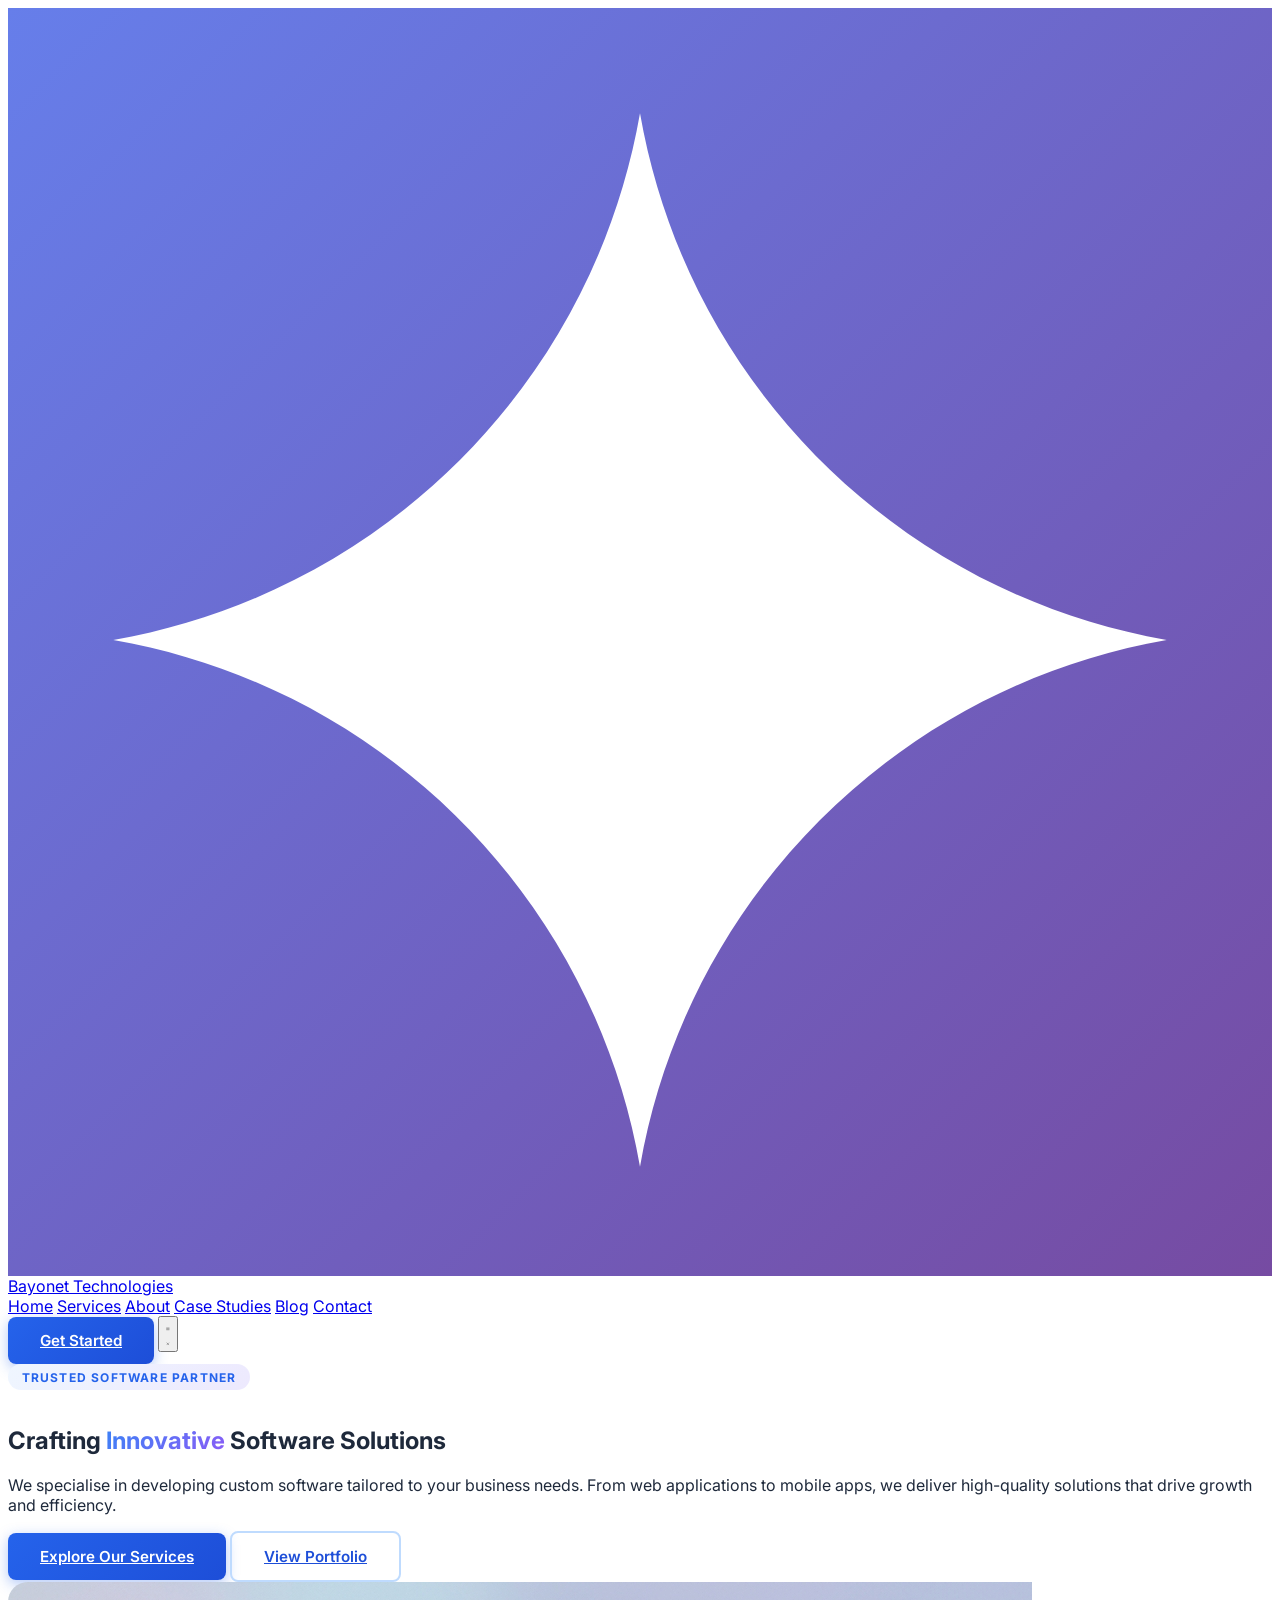
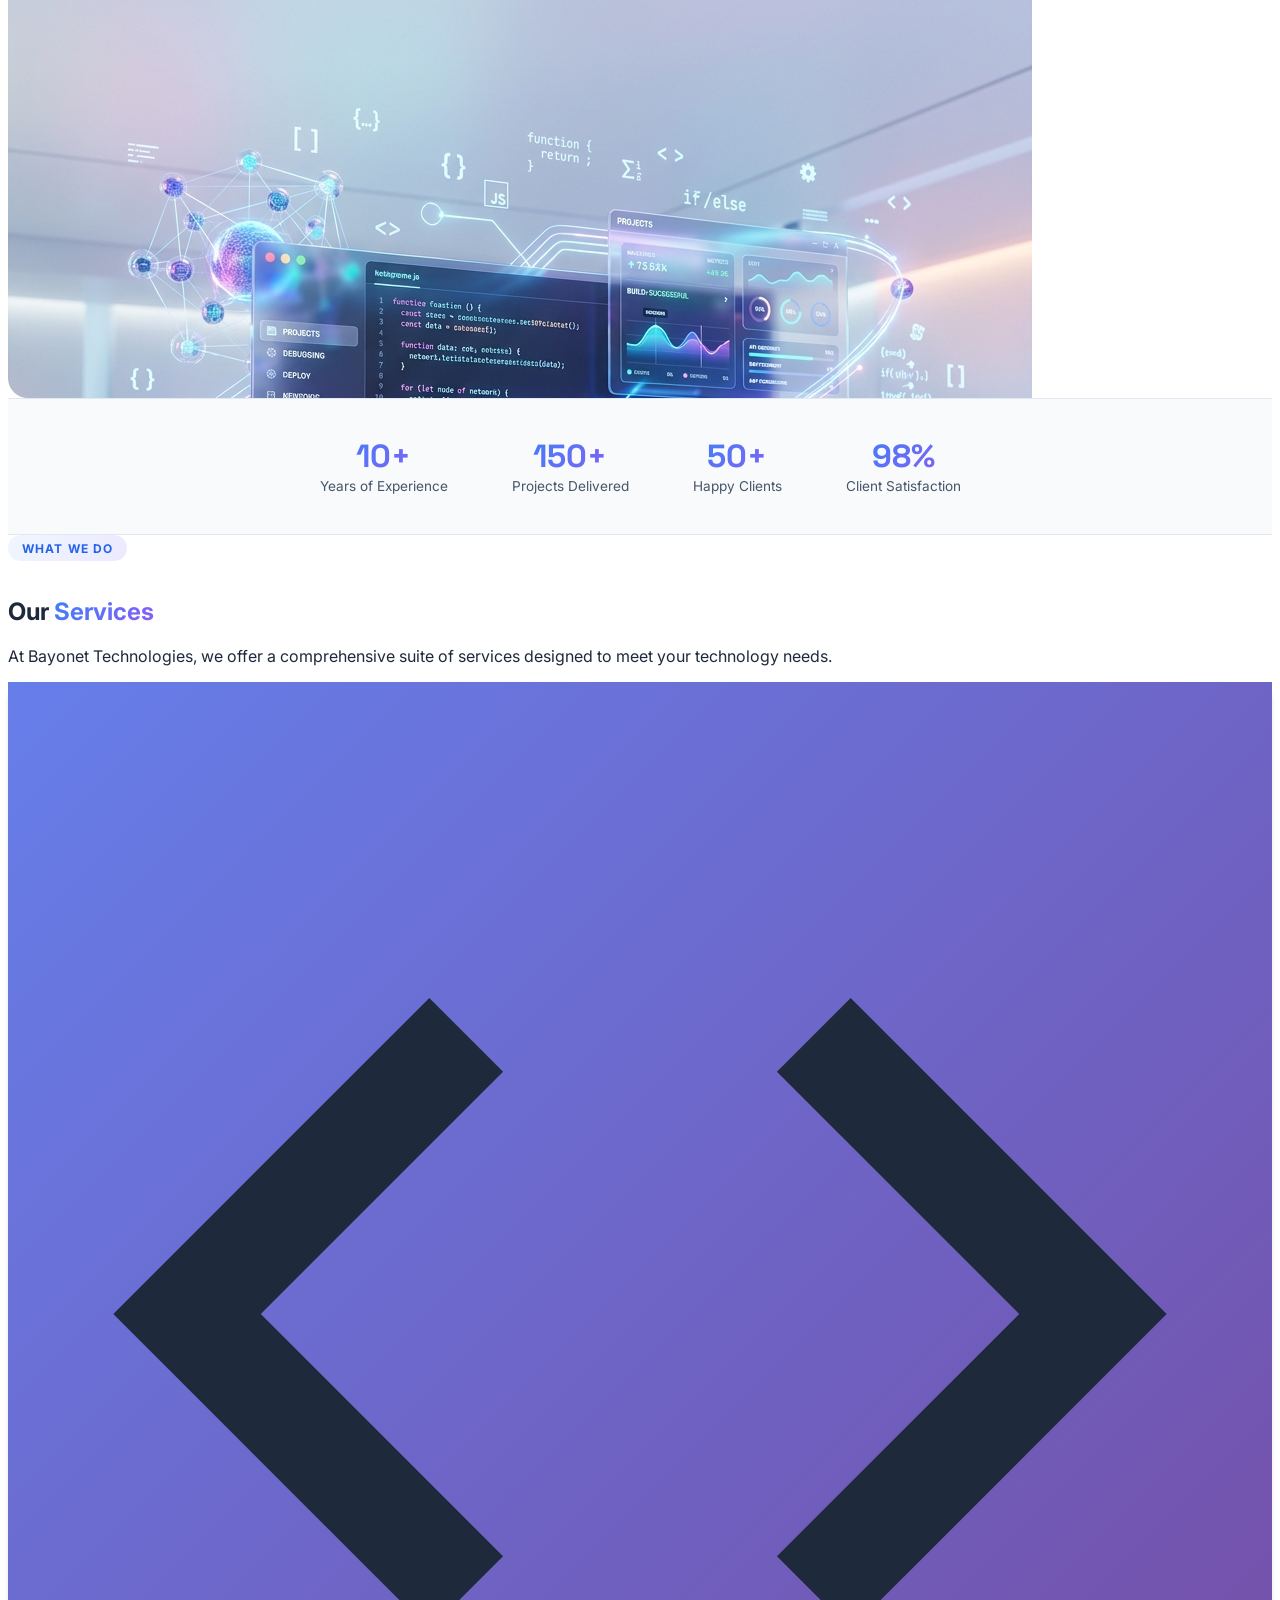
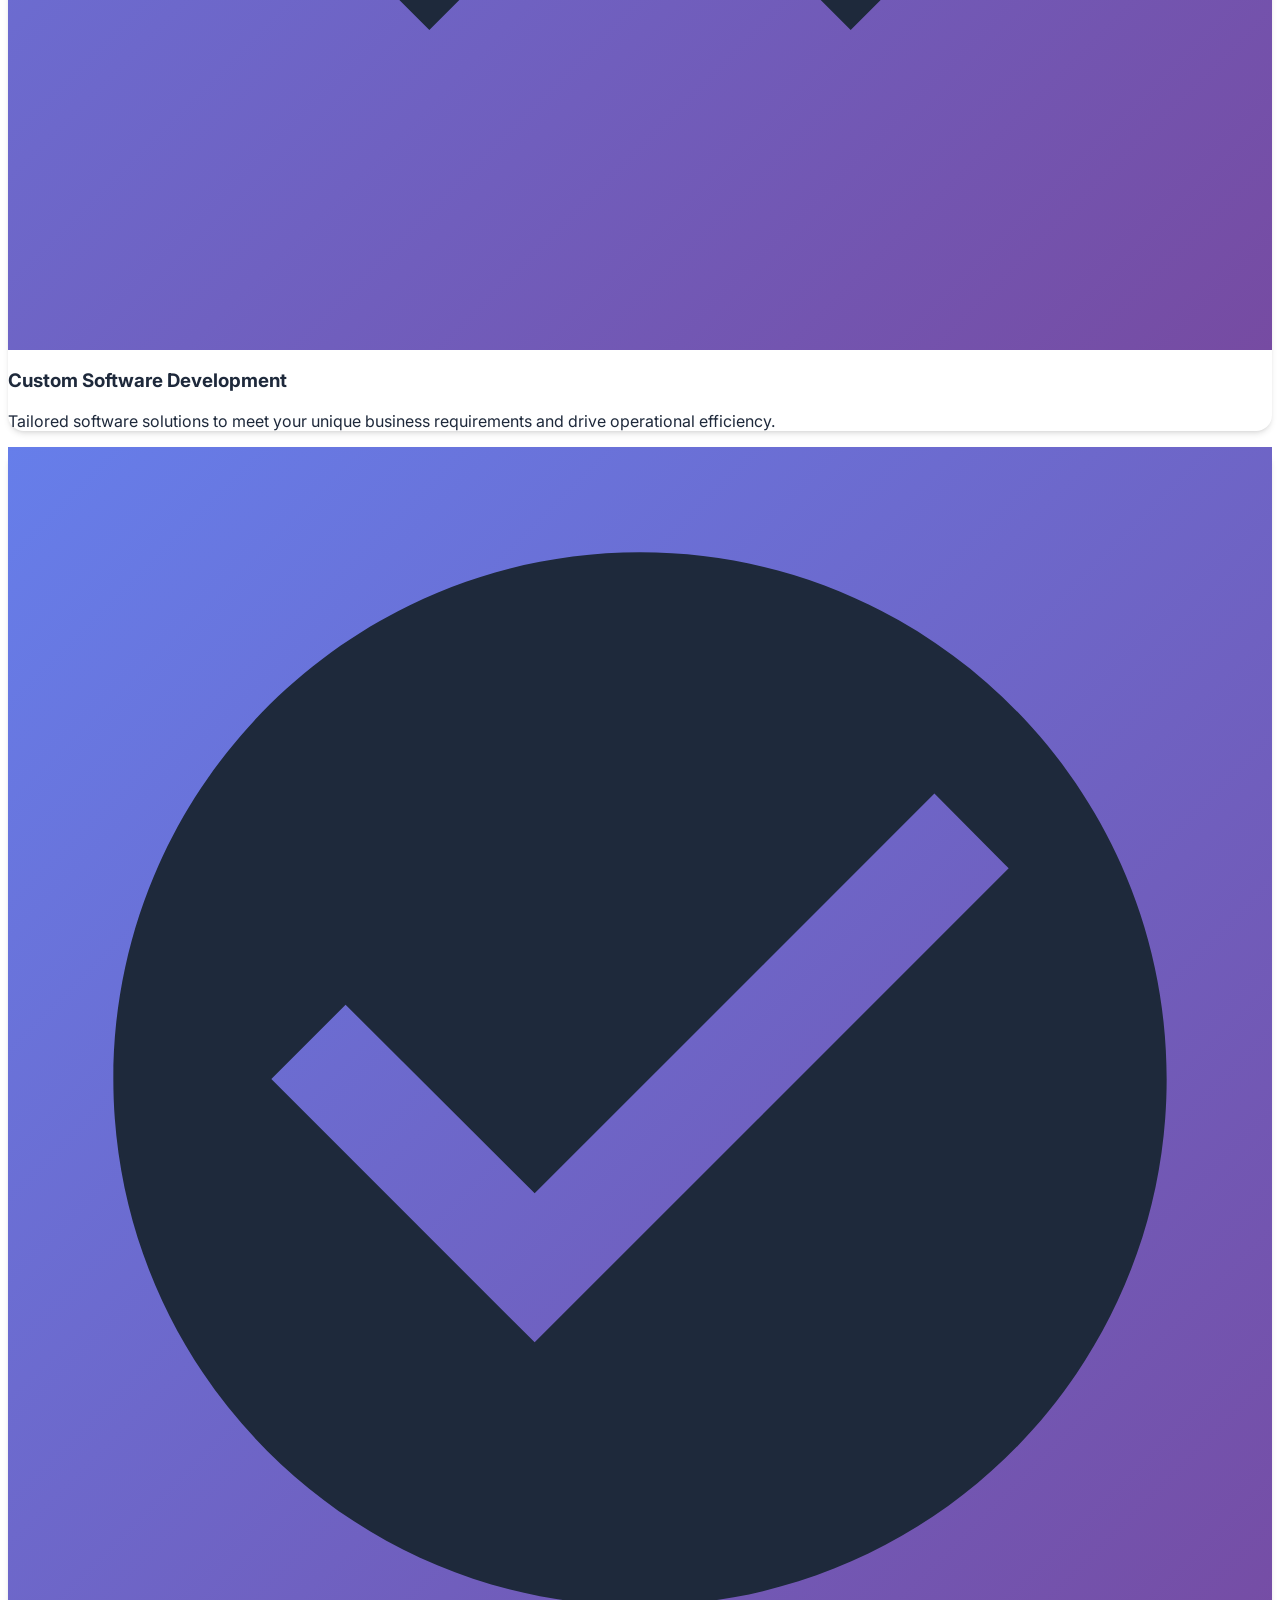
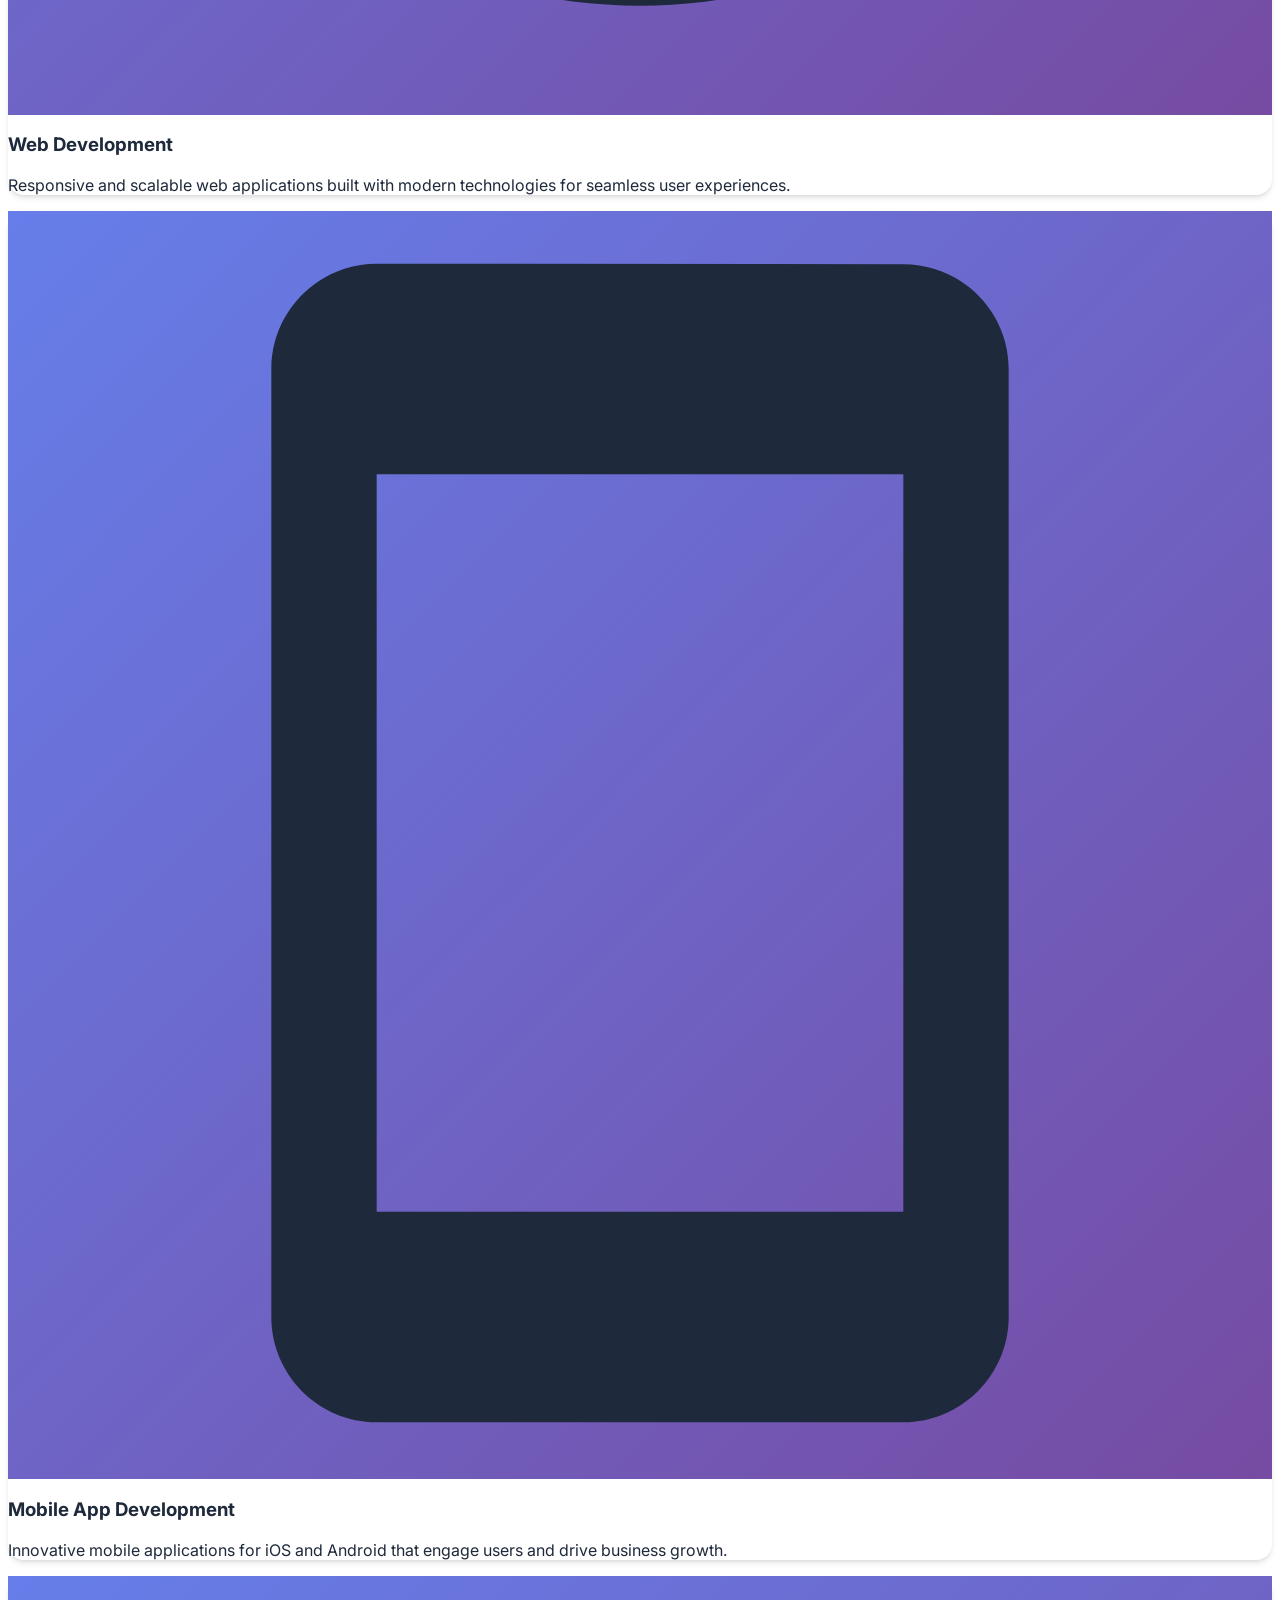
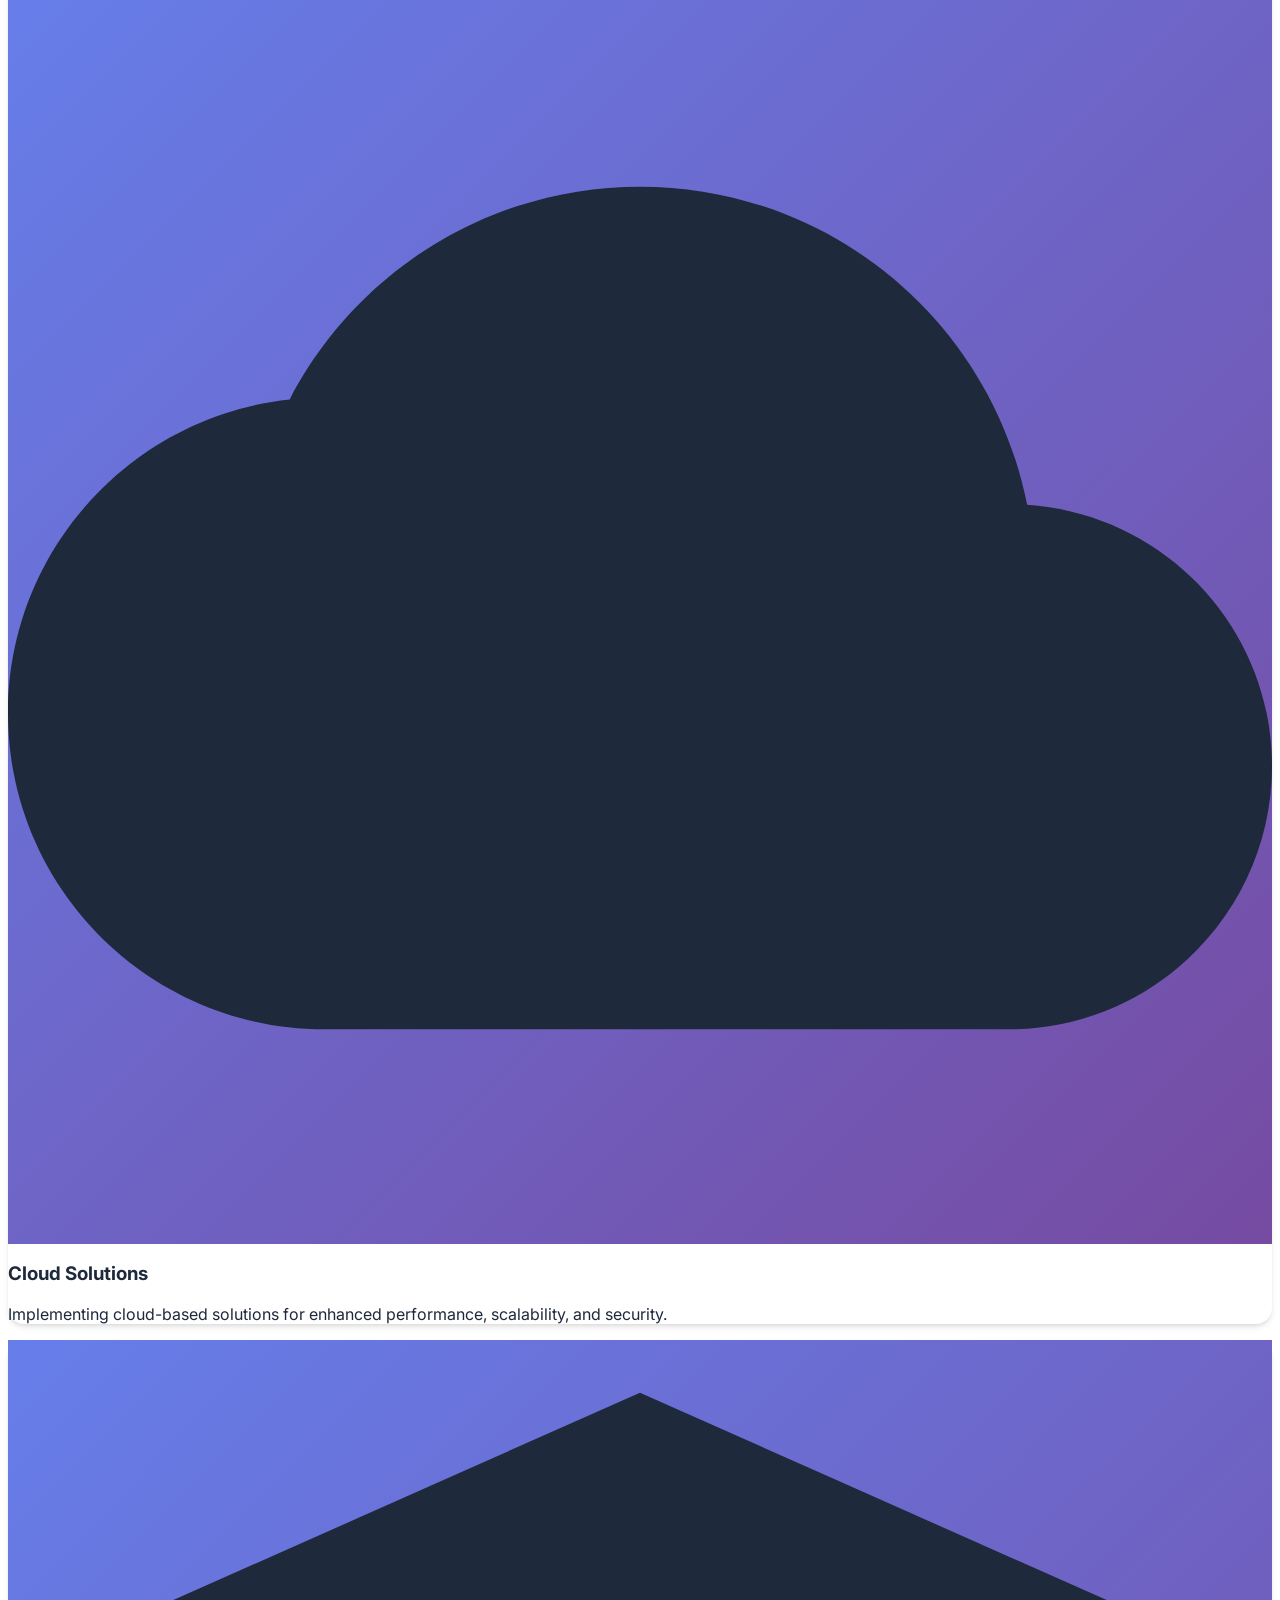
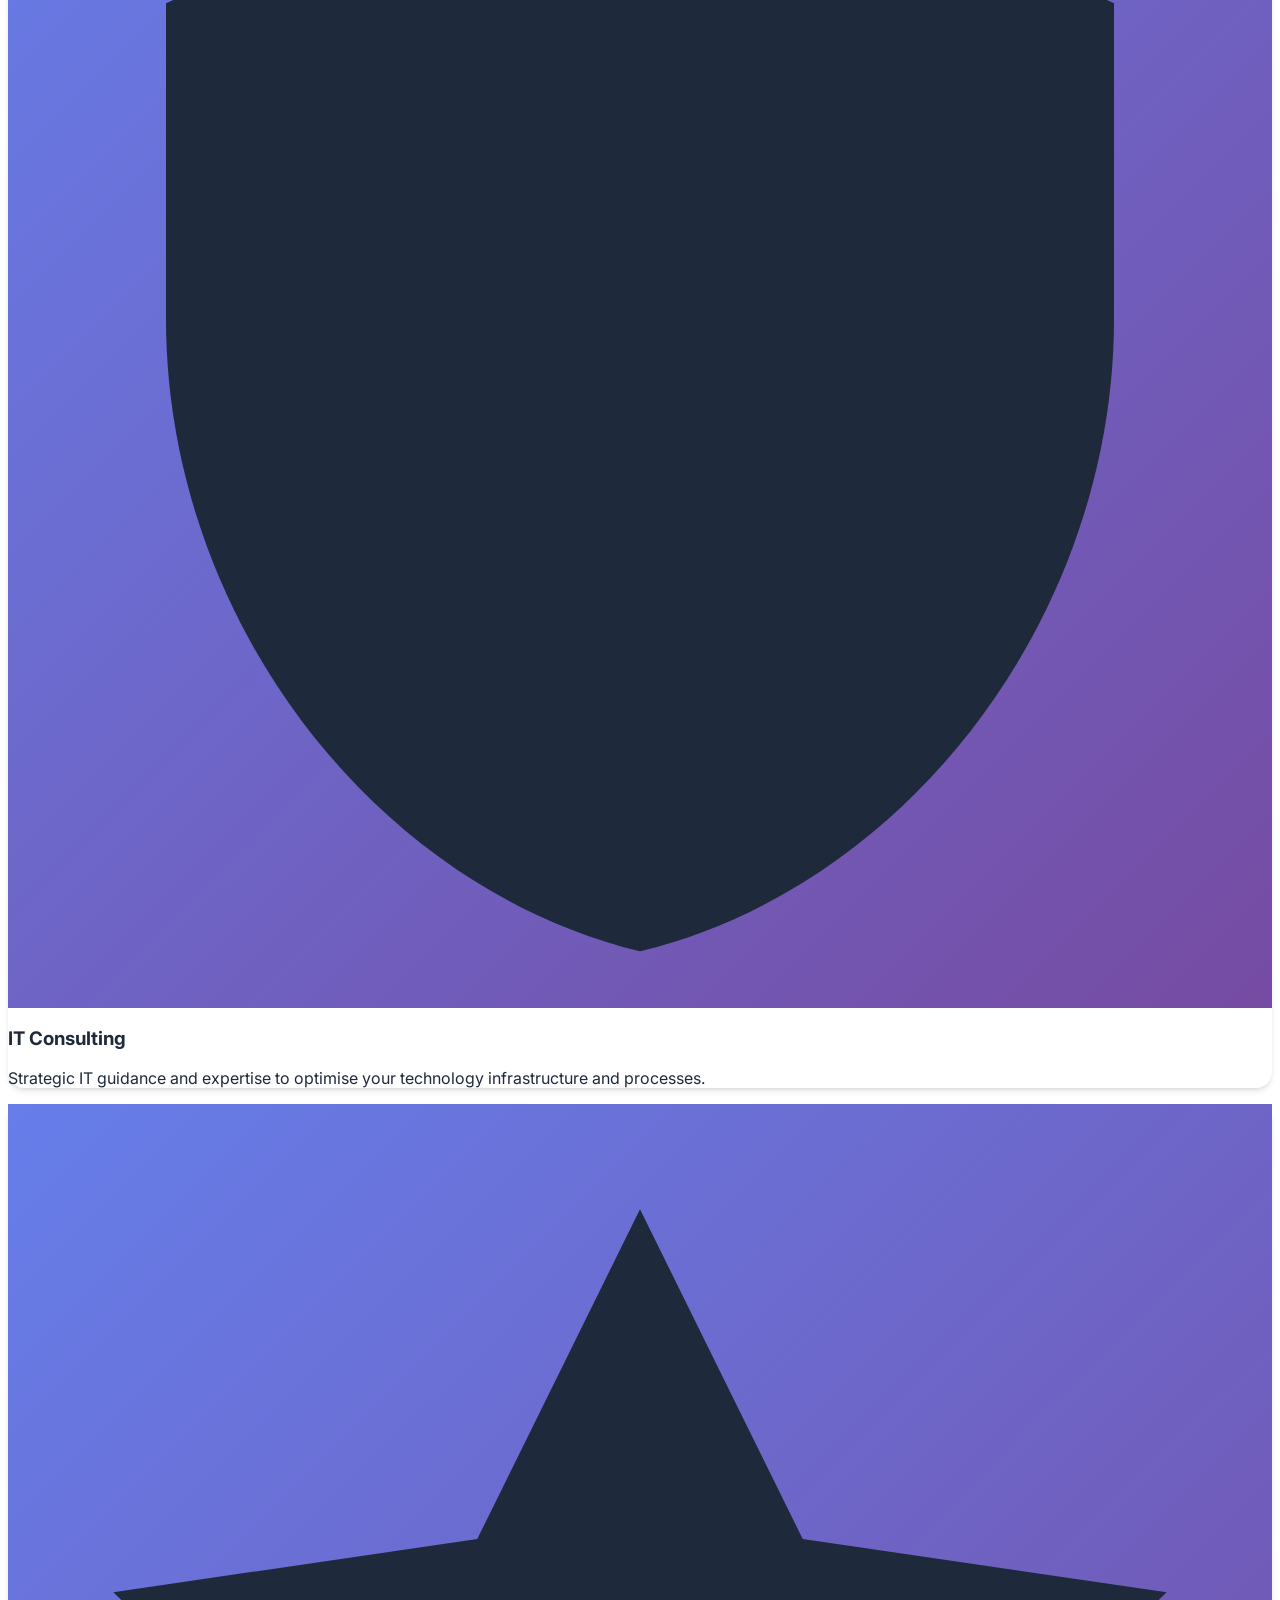
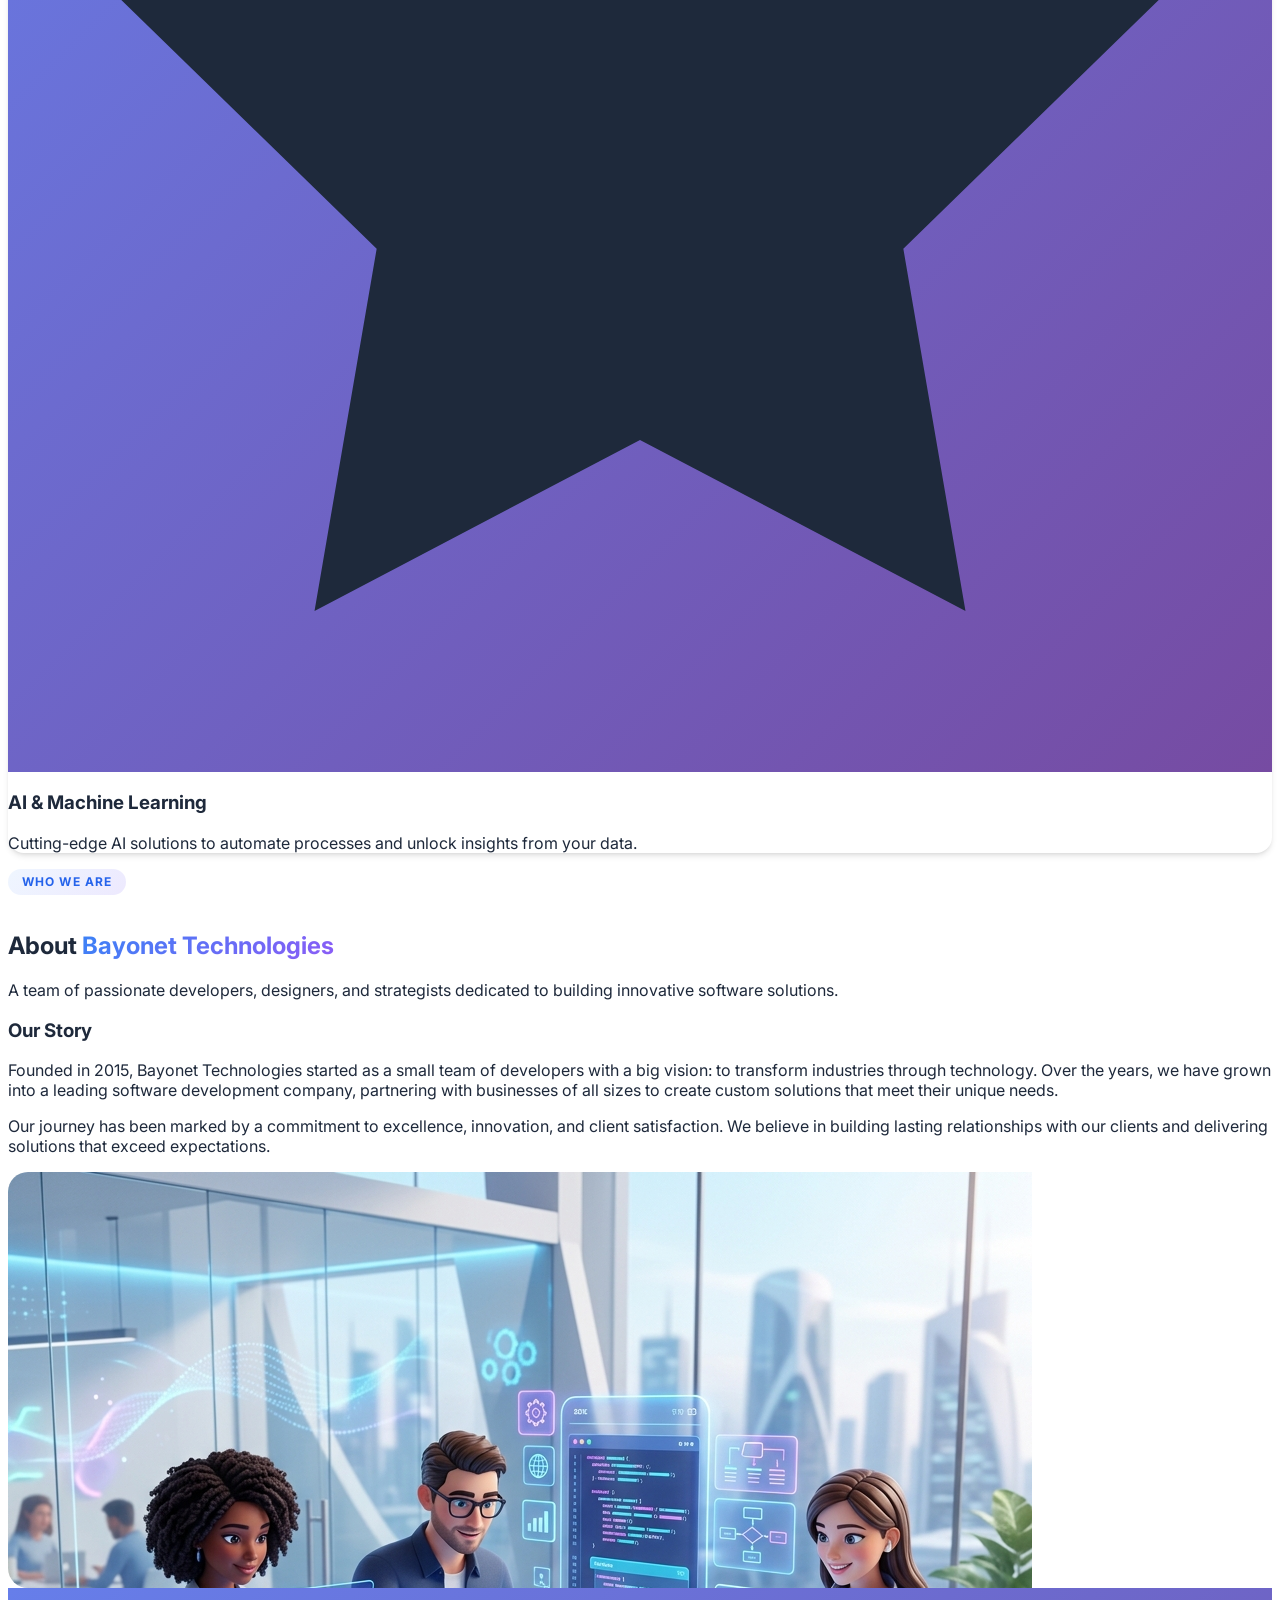
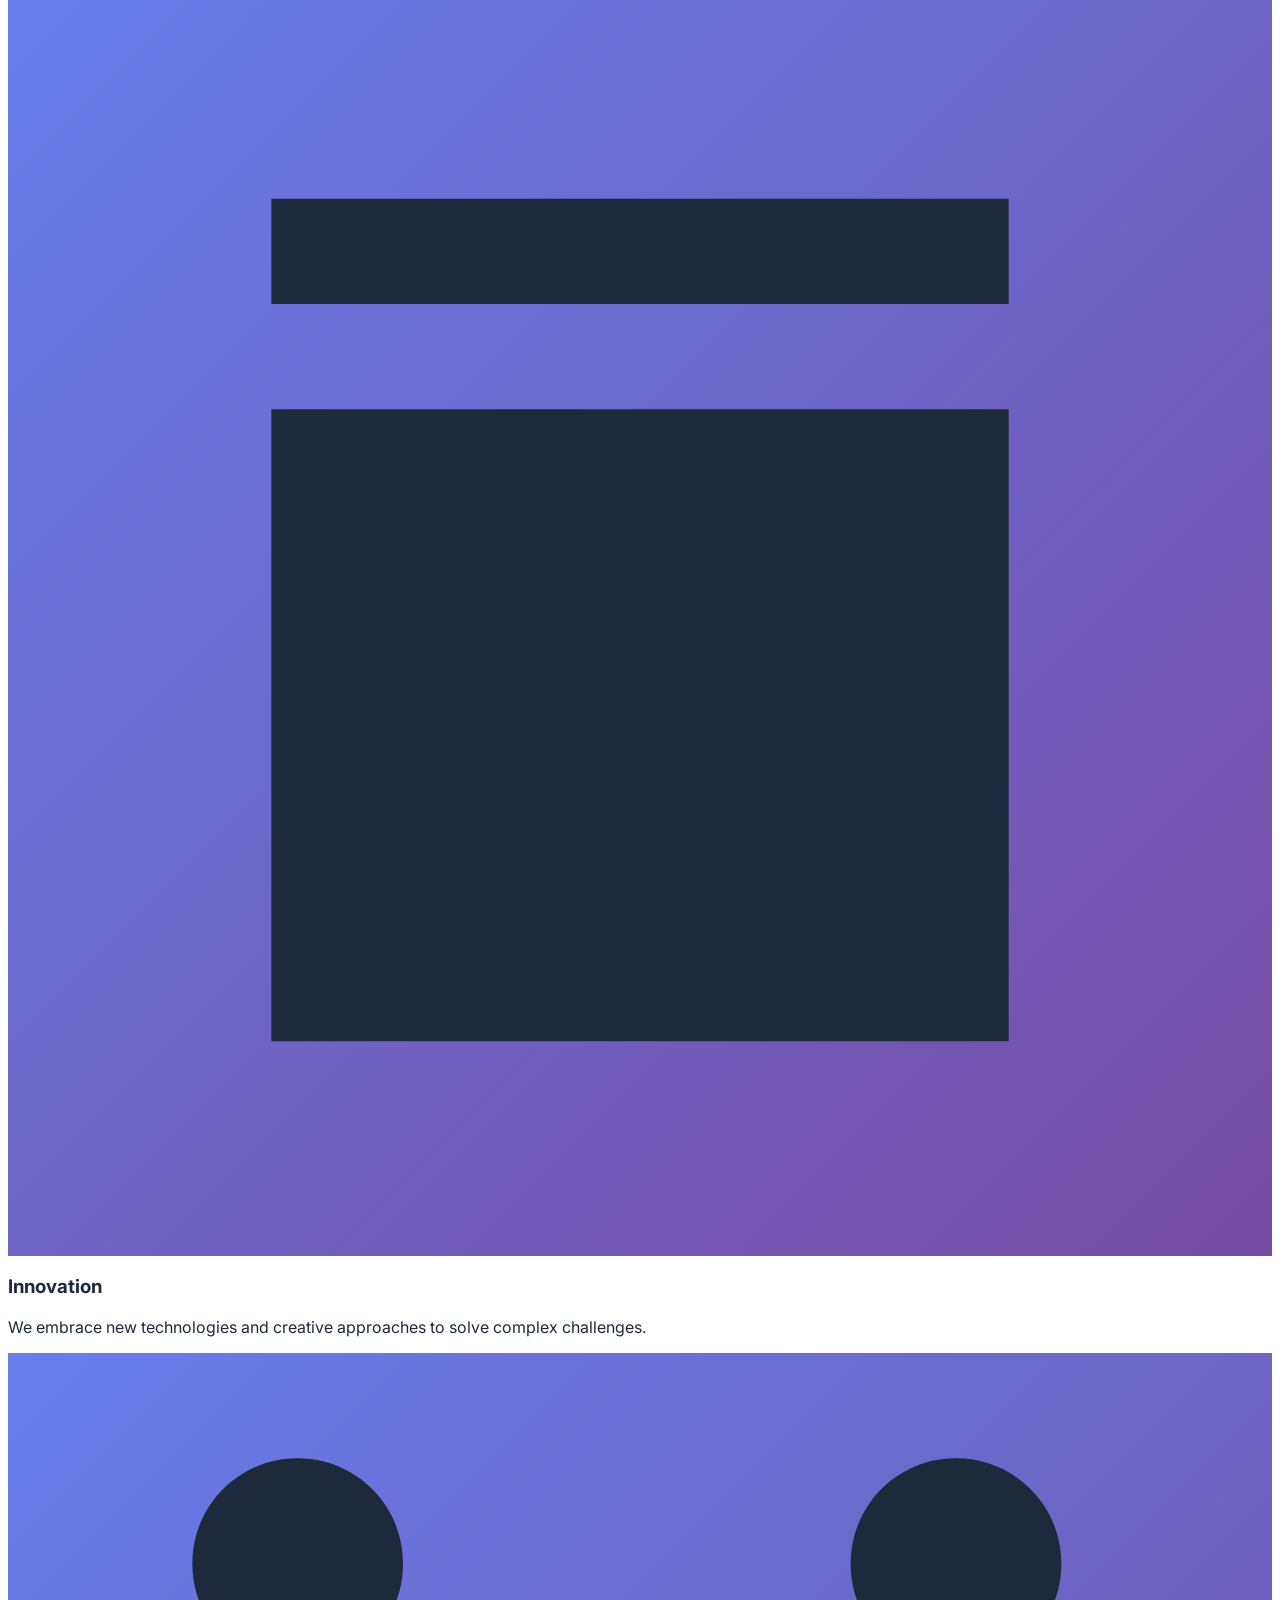
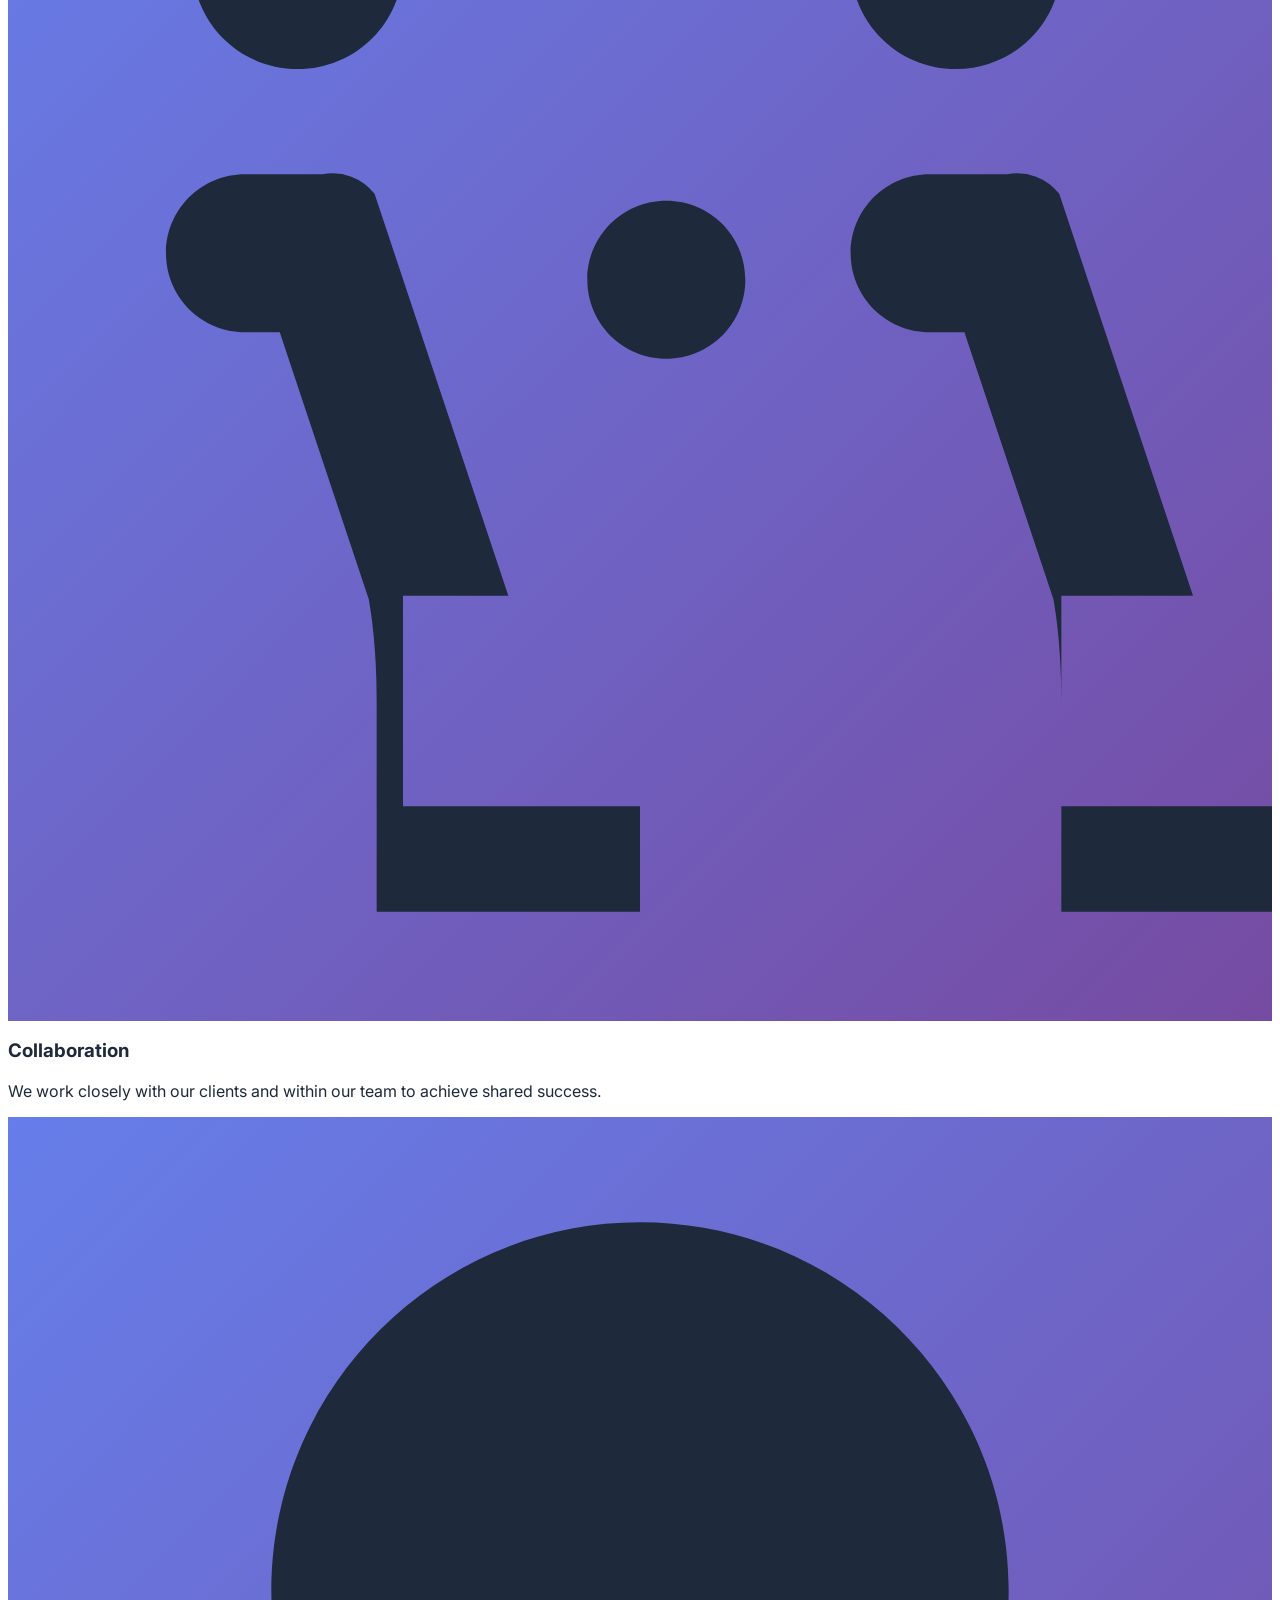
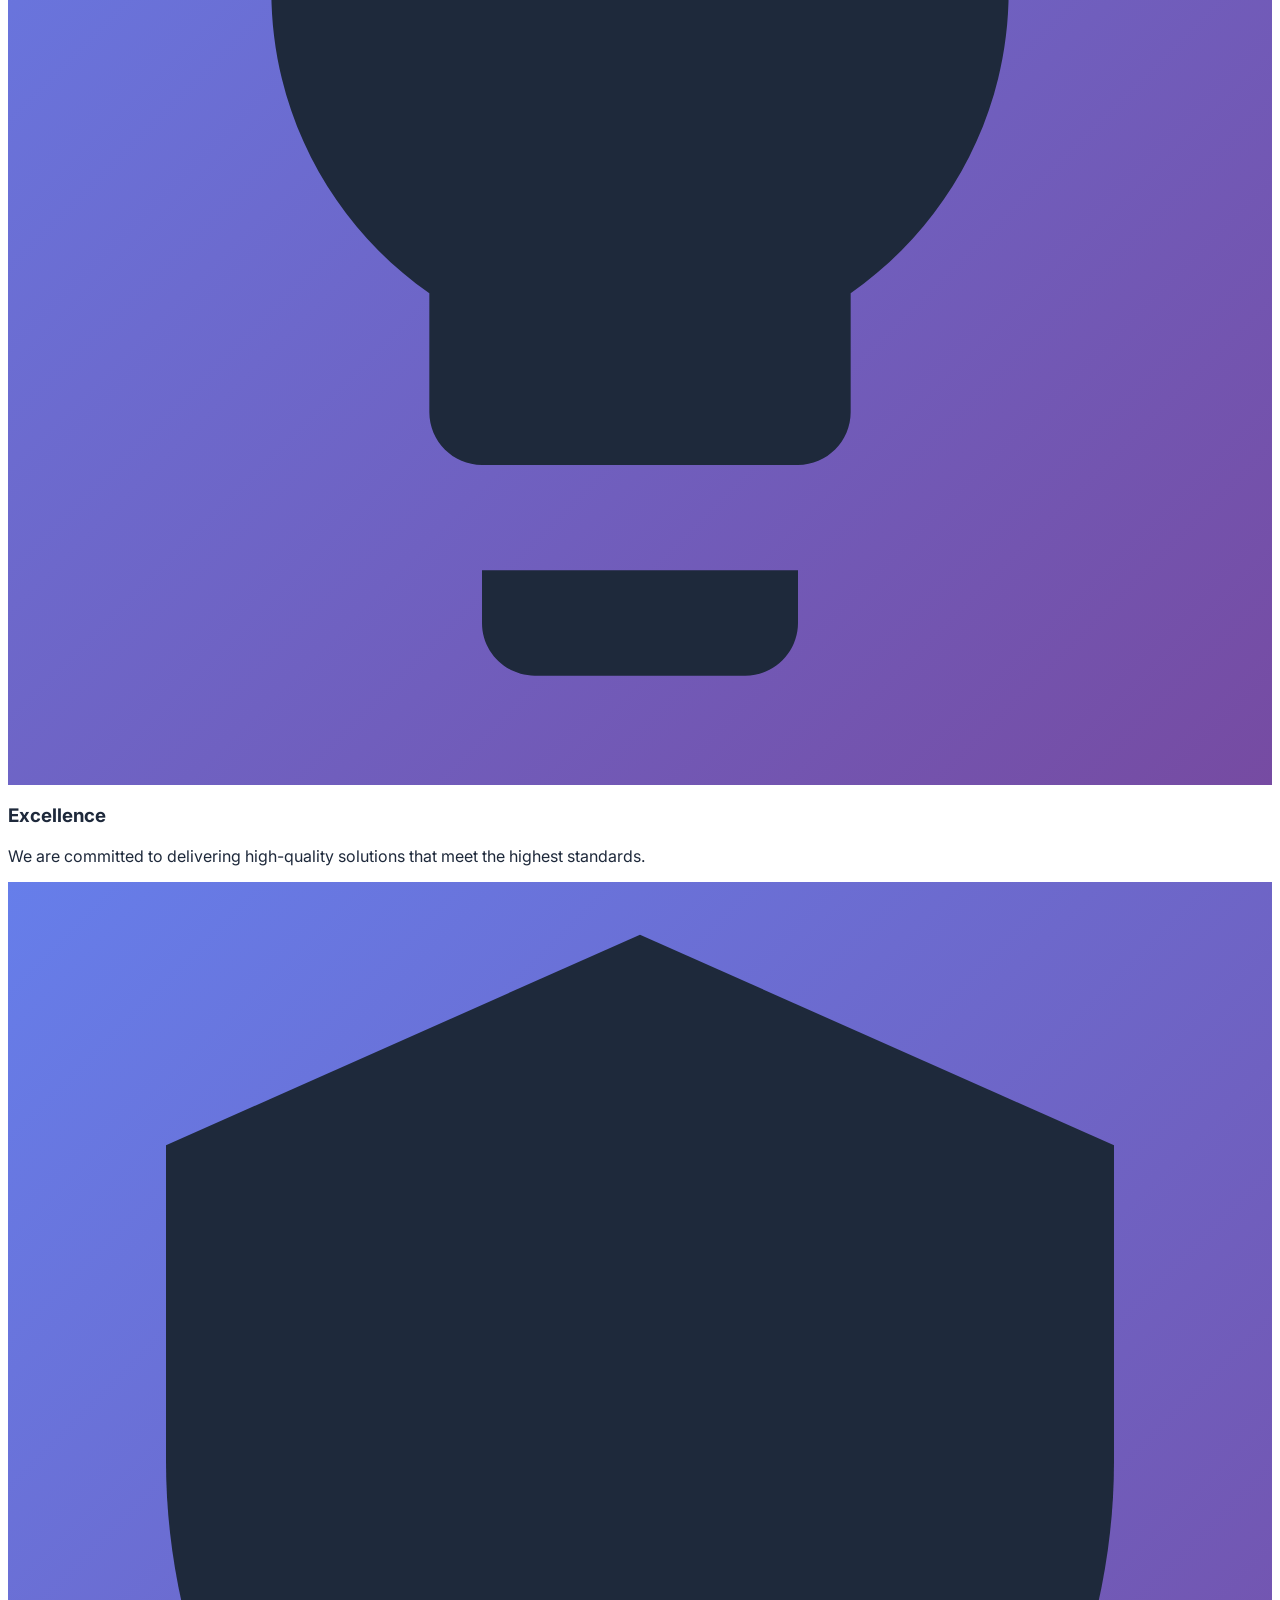
==== commit 8a1b6346: "feat: expand website with new case study pages, blog articles, and corresponding assets" ====
--- a/index.html
+++ b/index.html
@@ -233,7 +233,7 @@
               exceed expectations.</p>
           </div>
           <div class="floating reveal reveal-delay-2">
-            <div class="hero-image-wrapper"><img src="images/About.png" alt="Bayonet Technologies team at work"
+            <div class="hero-image-wrapper"><img src="images/about_us_new.png" alt="Bayonet Technologies team at work"
                 loading="lazy" class="w-full h-full object-cover rounded-2xl"></div>
           </div>
         </div>
@@ -318,57 +318,57 @@
         </div>
         <div class="grid grid-cols-1 md:grid-cols-2 lg:grid-cols-3 gap-8">
           <article class="card-hover bg-white overflow-hidden reveal">
-            <div class="case-img bg-gradient-to-br from-primary-200 to-purple-200"><img src="images/AI.png"
+            <div class="case-img bg-gradient-to-br from-primary-200 to-purple-200"><img src="images/case_ai_healthcare.png"
                 alt="AI-Powered Healthcare Diagnostics" loading="lazy"></div>
             <div class="p-6">
               <h3 class="text-xl font-bold mb-3">AI-Powered Healthcare Diagnostics</h3>
               <p class="text-dark-600 mb-4">Developed an AI-driven diagnostic tool that significantly improved accuracy
-                and efficiency in disease detection.</p><button class="btn-text">Read More →</button>
+                and efficiency in disease detection.</p><a href="case-study-ai-healthcare.html" class="btn-text">Read More →</a>
             </div>
           </article>
           <article class="card-hover bg-white overflow-hidden reveal reveal-delay-1">
-            <div class="case-img bg-gradient-to-br from-primary-200 to-purple-200"><img src="images/blockchain.png"
+            <div class="case-img bg-gradient-to-br from-primary-200 to-purple-200"><img src="images/case_blockchain.png"
                 alt="Blockchain Financial Security" loading="lazy"></div>
             <div class="p-6">
               <h3 class="text-xl font-bold mb-3">Blockchain Financial Security</h3>
               <p class="text-dark-600 mb-4">Implemented a secure blockchain platform for a financial institution,
-                ensuring transaction integrity and reducing fraud.</p><button class="btn-text">Read More →</button>
+                ensuring transaction integrity and reducing fraud.</p><a href="case-study-blockchain.html" class="btn-text">Read More →</a>
             </div>
           </article>
           <article class="card-hover bg-white overflow-hidden reveal reveal-delay-2">
-            <div class="case-img bg-gradient-to-br from-primary-200 to-purple-200"><img src="images/Personalized.png"
+            <div class="case-img bg-gradient-to-br from-primary-200 to-purple-200"><img src="images/case_retail.png"
                 alt="Personalized Retail Experience" loading="lazy"></div>
             <div class="p-6">
               <h3 class="text-xl font-bold mb-3">Personalized Retail Experience</h3>
               <p class="text-dark-600 mb-4">Created a personalized shopping app for a major retailer, leading to
-                increased customer engagement and sales.</p><button class="btn-text">Read More →</button>
+                increased customer engagement and sales.</p><a href="case-study-retail.html" class="btn-text">Read More →</a>
             </div>
           </article>
           <article class="card-hover bg-white overflow-hidden reveal">
-            <div class="case-img bg-gradient-to-br from-primary-200 to-purple-200"><img src="images/IoT.png"
+            <div class="case-img bg-gradient-to-br from-primary-200 to-purple-200"><img src="images/case_iot.png"
                 alt="IoT Supply Chain Optimization" loading="lazy"></div>
             <div class="p-6">
               <h3 class="text-xl font-bold mb-3">IoT Supply Chain Optimization</h3>
               <p class="text-dark-600 mb-4">Integrated IoT devices into a supply chain, providing real-time visibility
-                and optimizing inventory management.</p><button class="btn-text">Read More →</button>
+                and optimizing inventory management.</p><a href="case-study-iot.html" class="btn-text">Read More →</a>
             </div>
           </article>
           <article class="card-hover bg-white overflow-hidden reveal reveal-delay-1">
-            <div class="case-img bg-gradient-to-br from-primary-200 to-purple-200"><img src="images/RealTime.png"
+            <div class="case-img bg-gradient-to-br from-primary-200 to-purple-200"><img src="images/case_logistics.png"
                 alt="Real-Time Logistics Tracking" loading="lazy"></div>
             <div class="p-6">
               <h3 class="text-xl font-bold mb-3">Real-Time Logistics Tracking</h3>
               <p class="text-dark-600 mb-4">Developed a logistics platform with real-time tracking capabilities,
-                reducing delivery times and improving efficiency.</p><button class="btn-text">Read More →</button>
+                reducing delivery times and improving efficiency.</p><a href="case-study-logistics.html" class="btn-text">Read More →</a>
             </div>
           </article>
           <article class="card-hover bg-white overflow-hidden reveal reveal-delay-2">
-            <div class="case-img bg-gradient-to-br from-primary-200 to-purple-200"><img src="images/AIChatbots.png"
+            <div class="case-img bg-gradient-to-br from-primary-200 to-purple-200"><img src="images/case_chatbots.png"
                 alt="AI Customer Service Chatbots" loading="lazy"></div>
             <div class="p-6">
               <h3 class="text-xl font-bold mb-3">AI Customer Service Chatbots</h3>
               <p class="text-dark-600 mb-4">AI-powered chatbots enhanced customer service for a client, providing
-                instant support and resolving issues quickly.</p><button class="btn-text">Read More →</button>
+                instant support and resolving issues quickly.</p><a href="case-study-chatbots.html" class="btn-text">Read More →</a>
             </div>
           </article>
         </div>
@@ -445,7 +445,7 @@
               <h3 class="text-xl font-bold mb-3">The Future of AI in Software Development</h3>
               <p class="text-dark-600 mb-4">Explore how artificial intelligence is transforming the software development
                 landscape, from automated testing to code generation.</p>
-              <button class="btn-text">Read More →</button>
+              <a href="ai-in-software-development.html" class="btn-text">Read More →</a>
             </div>
           </article>
           <article class="card-hover bg-white overflow-hidden reveal reveal-delay-1">
@@ -457,7 +457,7 @@
               <h3 class="text-xl font-bold mb-3">Agile Methodologies: A Comprehensive Guide</h3>
               <p class="text-dark-600 mb-4">Learn about the core principles of Agile development and how to implement
                 them effectively in your projects.</p>
-              <button class="btn-text">Read More →</button>
+              <a href="agile-methodologies.html" class="btn-text">Read More →</a>
             </div>
           </article>
           <article class="card-hover bg-white overflow-hidden reveal">
@@ -469,7 +469,7 @@
               <h3 class="text-xl font-bold mb-3">Cybersecurity Best Practices for Modern Applications</h3>
               <p class="text-dark-600 mb-4">Discover essential security measures to protect your applications from cyber
                 threats and vulnerabilities.</p>
-              <button class="btn-text">Read More →</button>
+              <a href="cybersecurity-best-practices.html" class="btn-text">Read More →</a>
             </div>
           </article>
           <article class="card-hover bg-white overflow-hidden reveal reveal-delay-1">
@@ -481,7 +481,7 @@
               <h3 class="text-xl font-bold mb-3">Cloud Computing: Benefits and Implementation</h3>
               <p class="text-dark-600 mb-4">Understand the advantages of cloud computing and how to migrate your
                 applications to the cloud.</p>
-              <button class="btn-text">Read More →</button>
+              <a href="cloud-computing-benefits.html" class="btn-text">Read More →</a>
             </div>
           </article>
         </div>
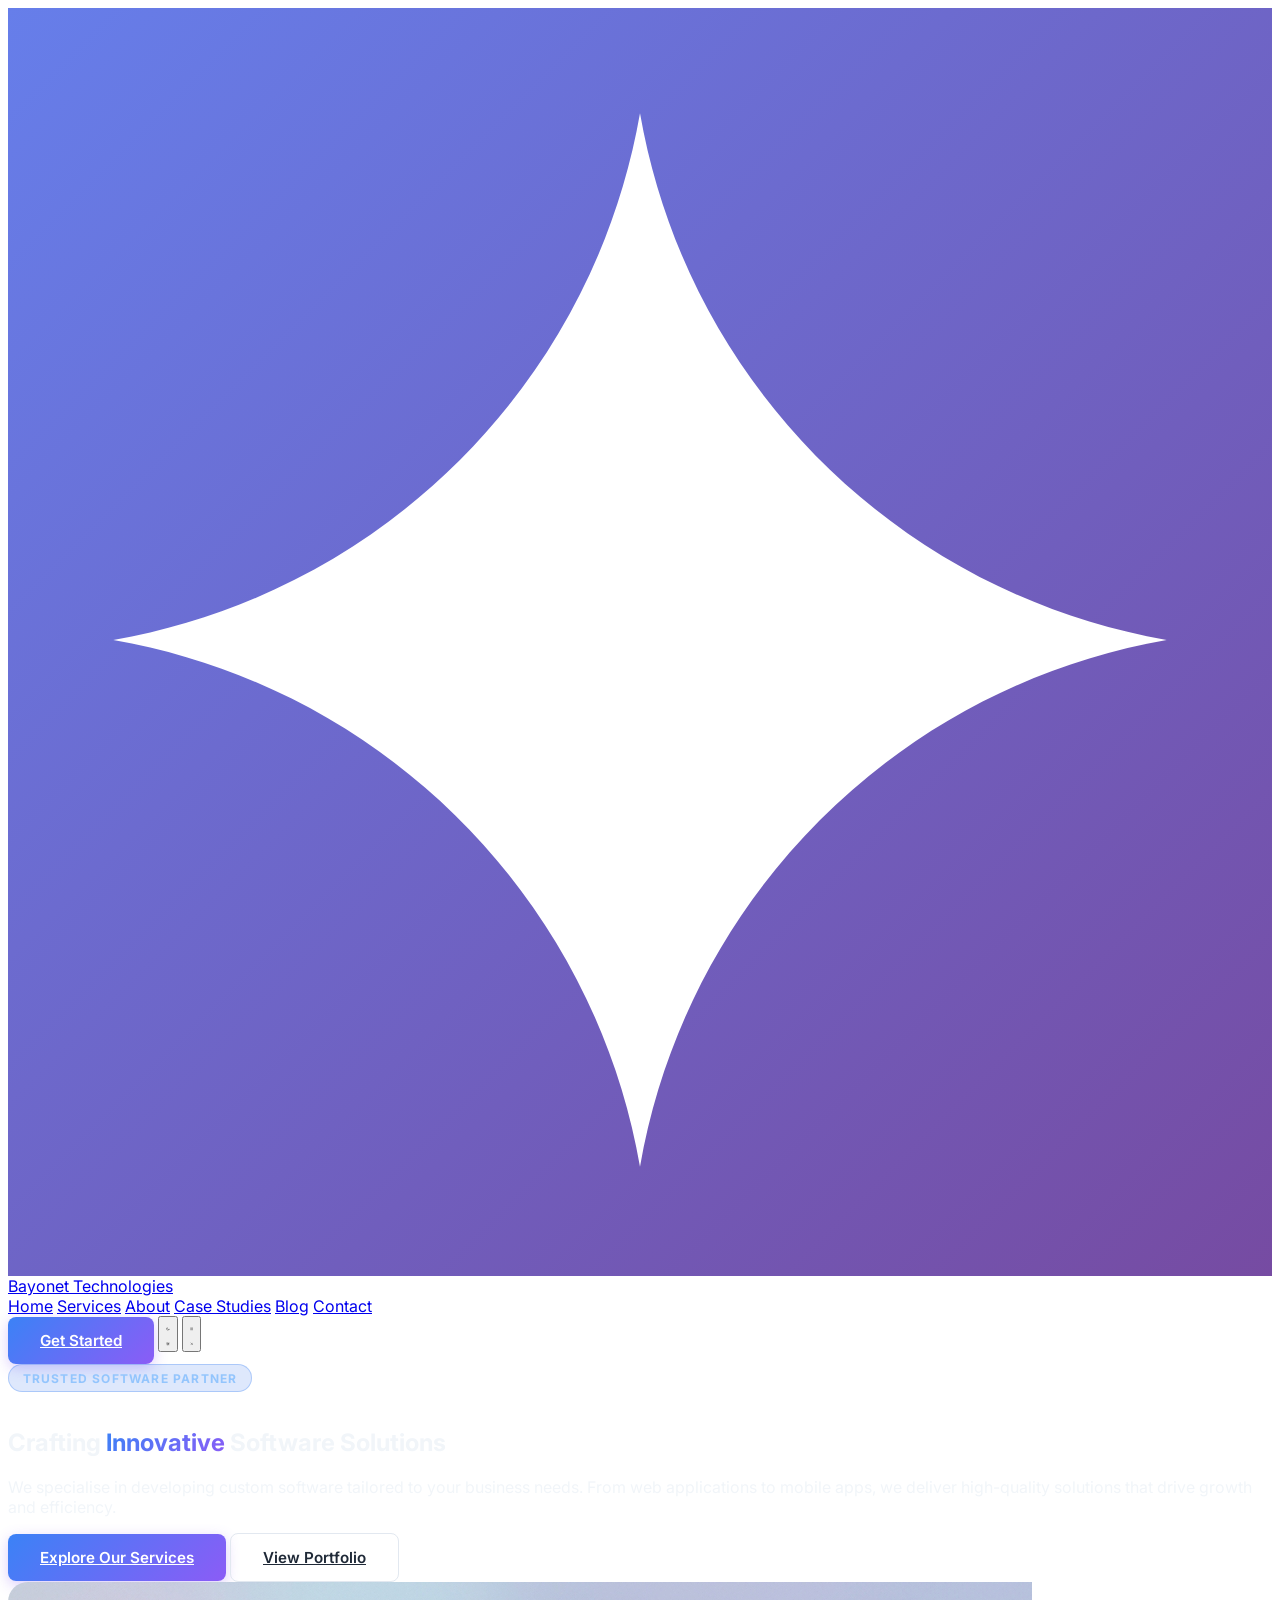
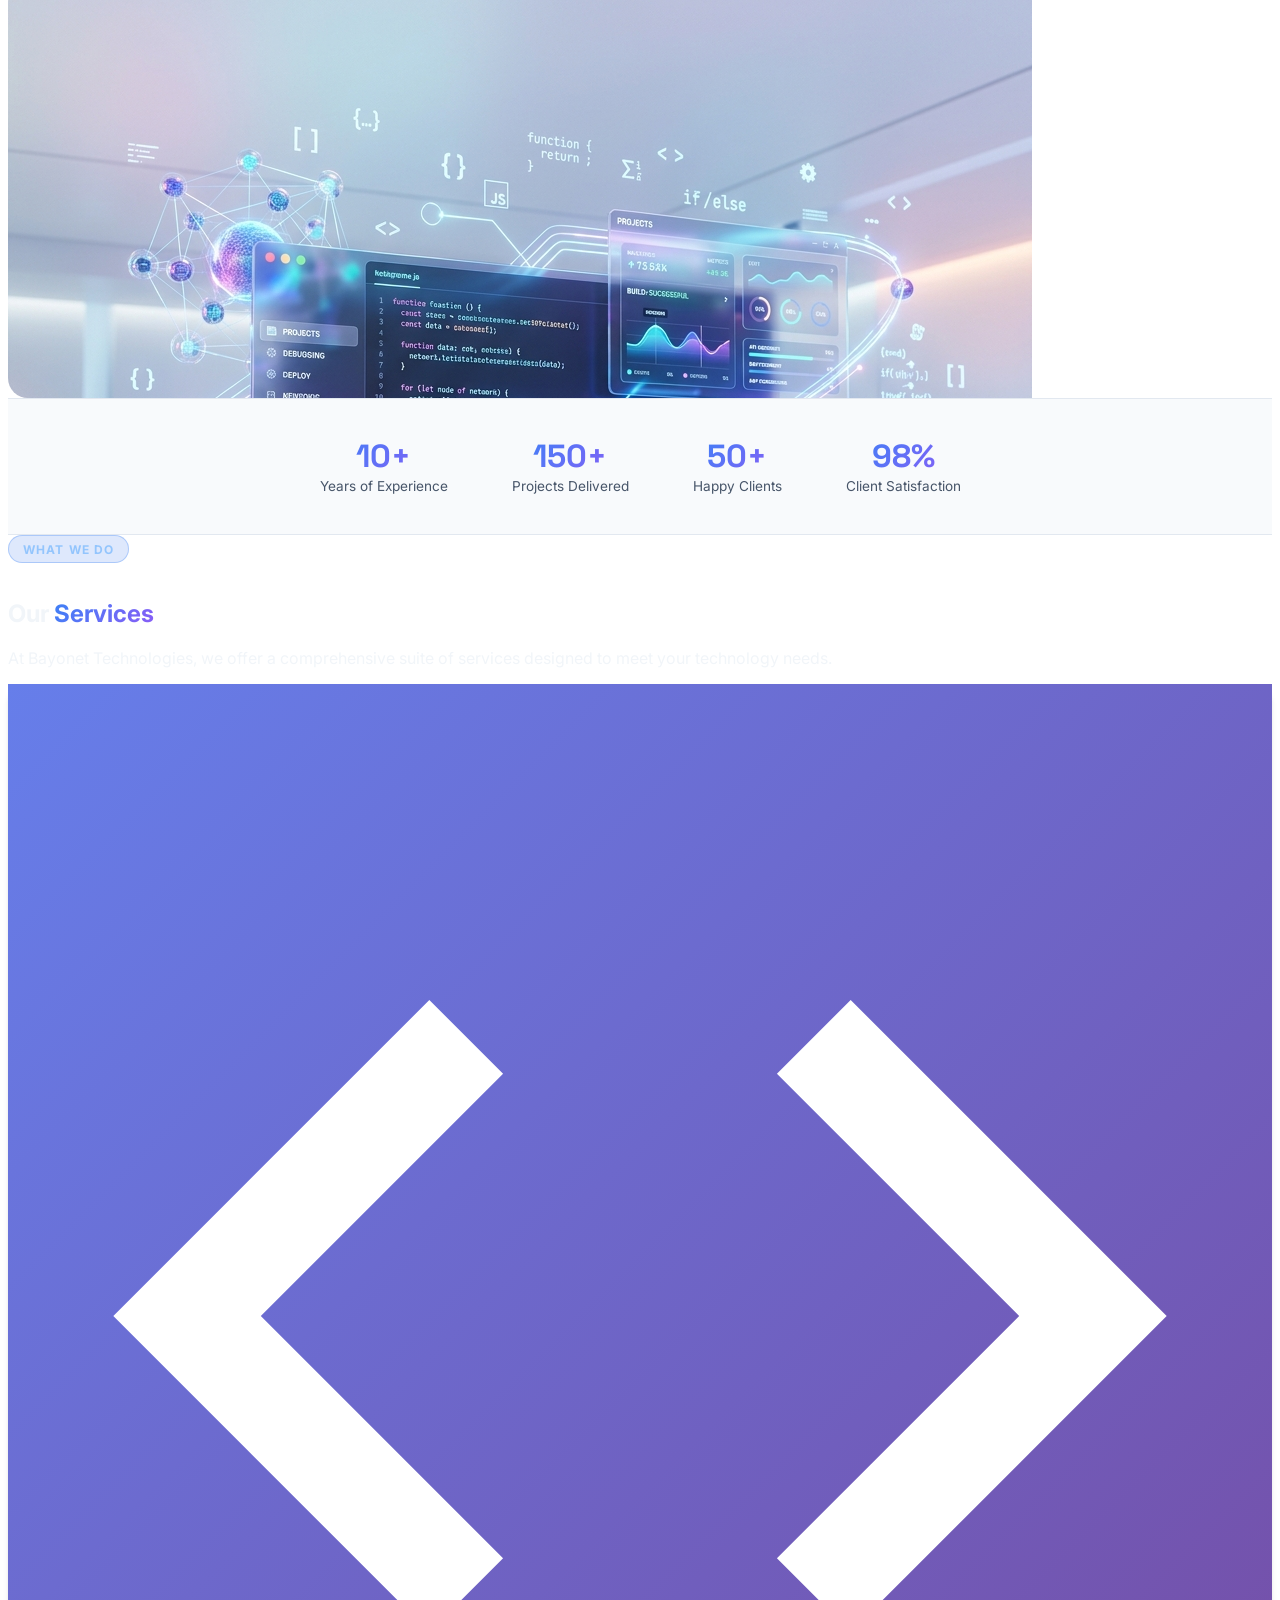
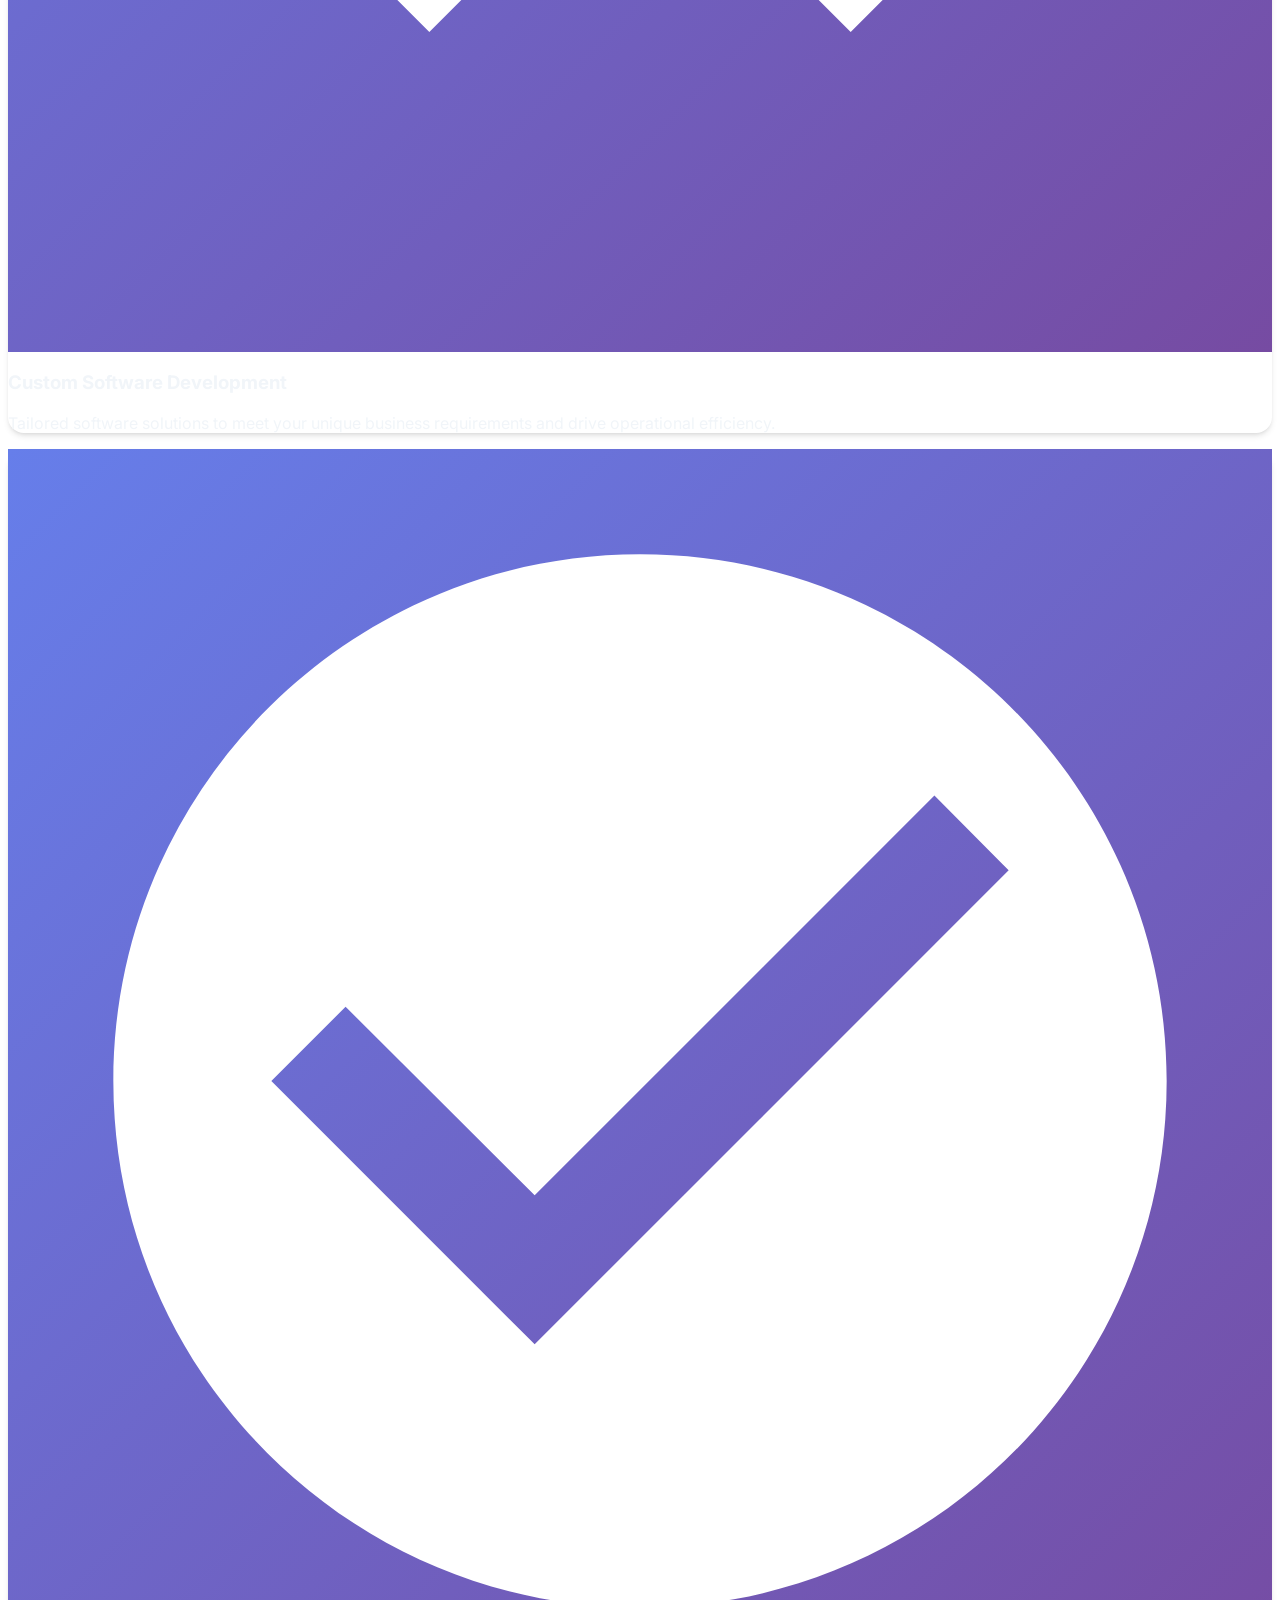
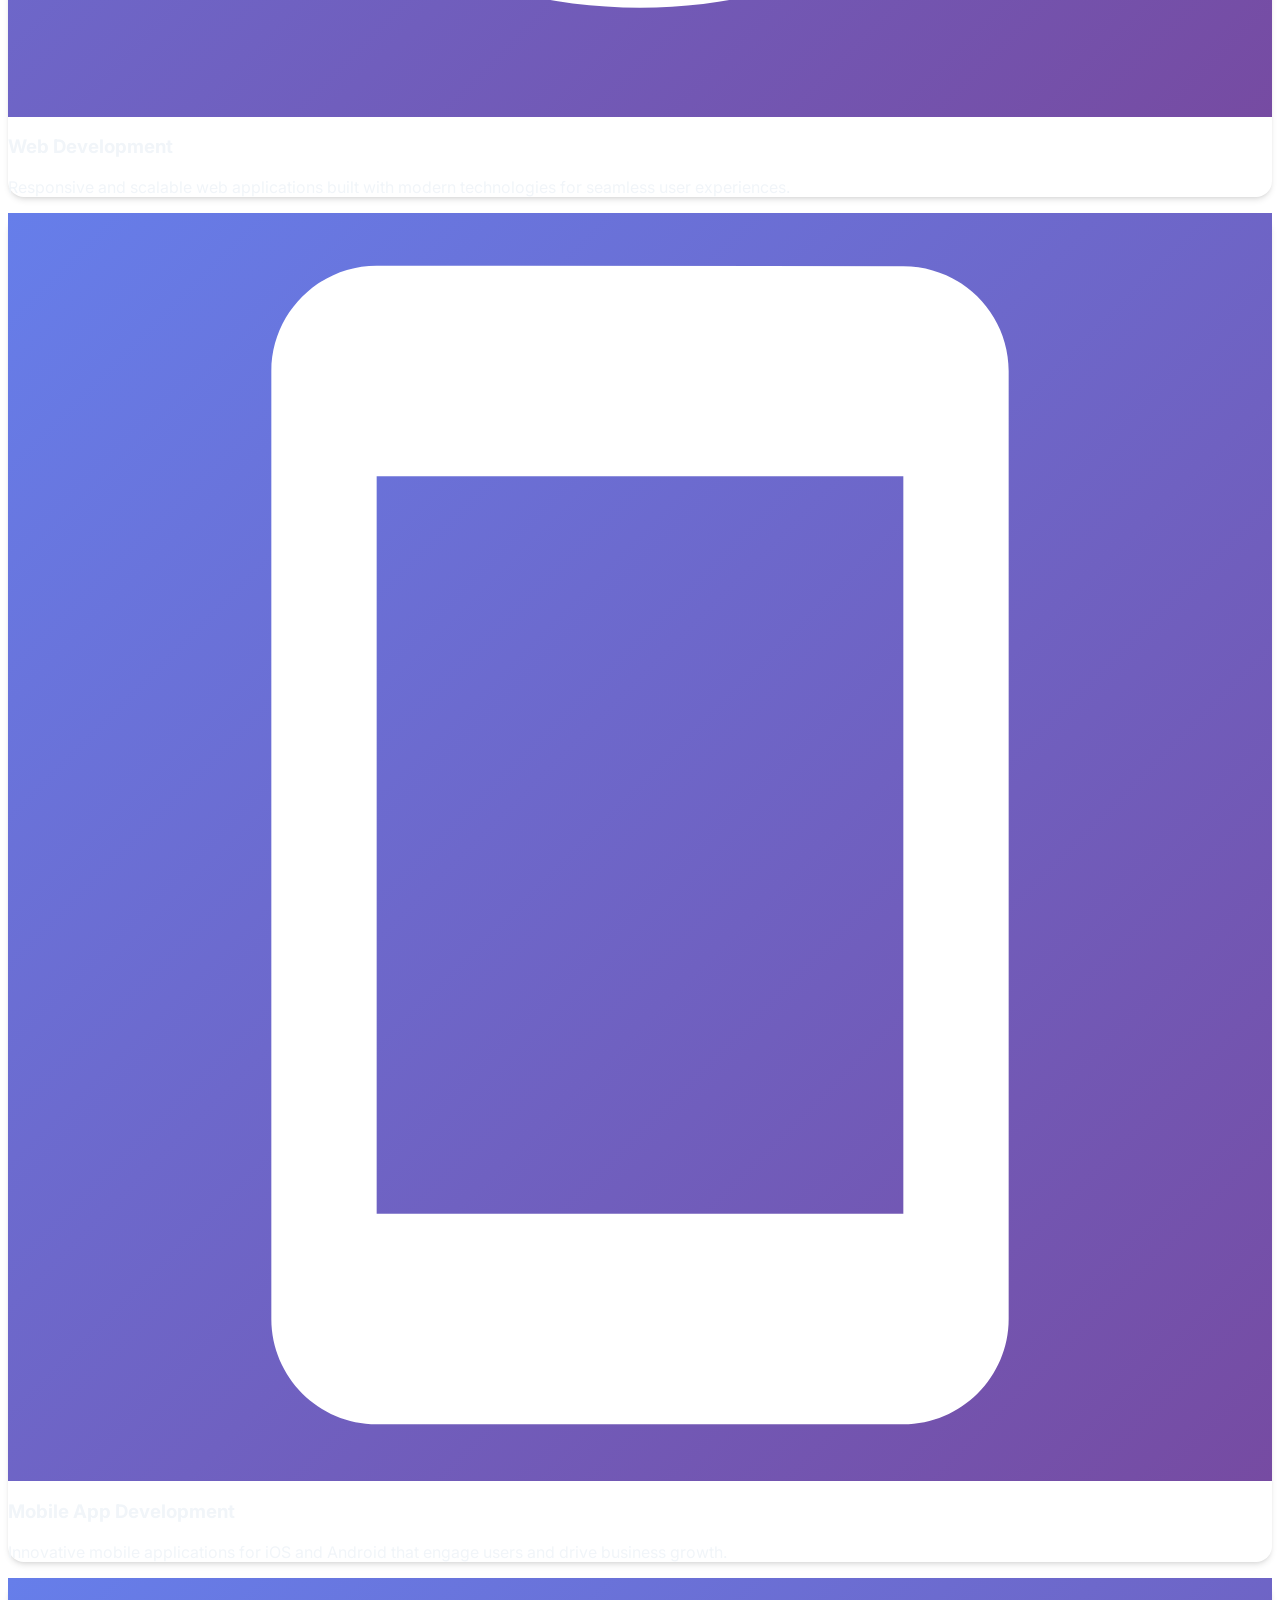
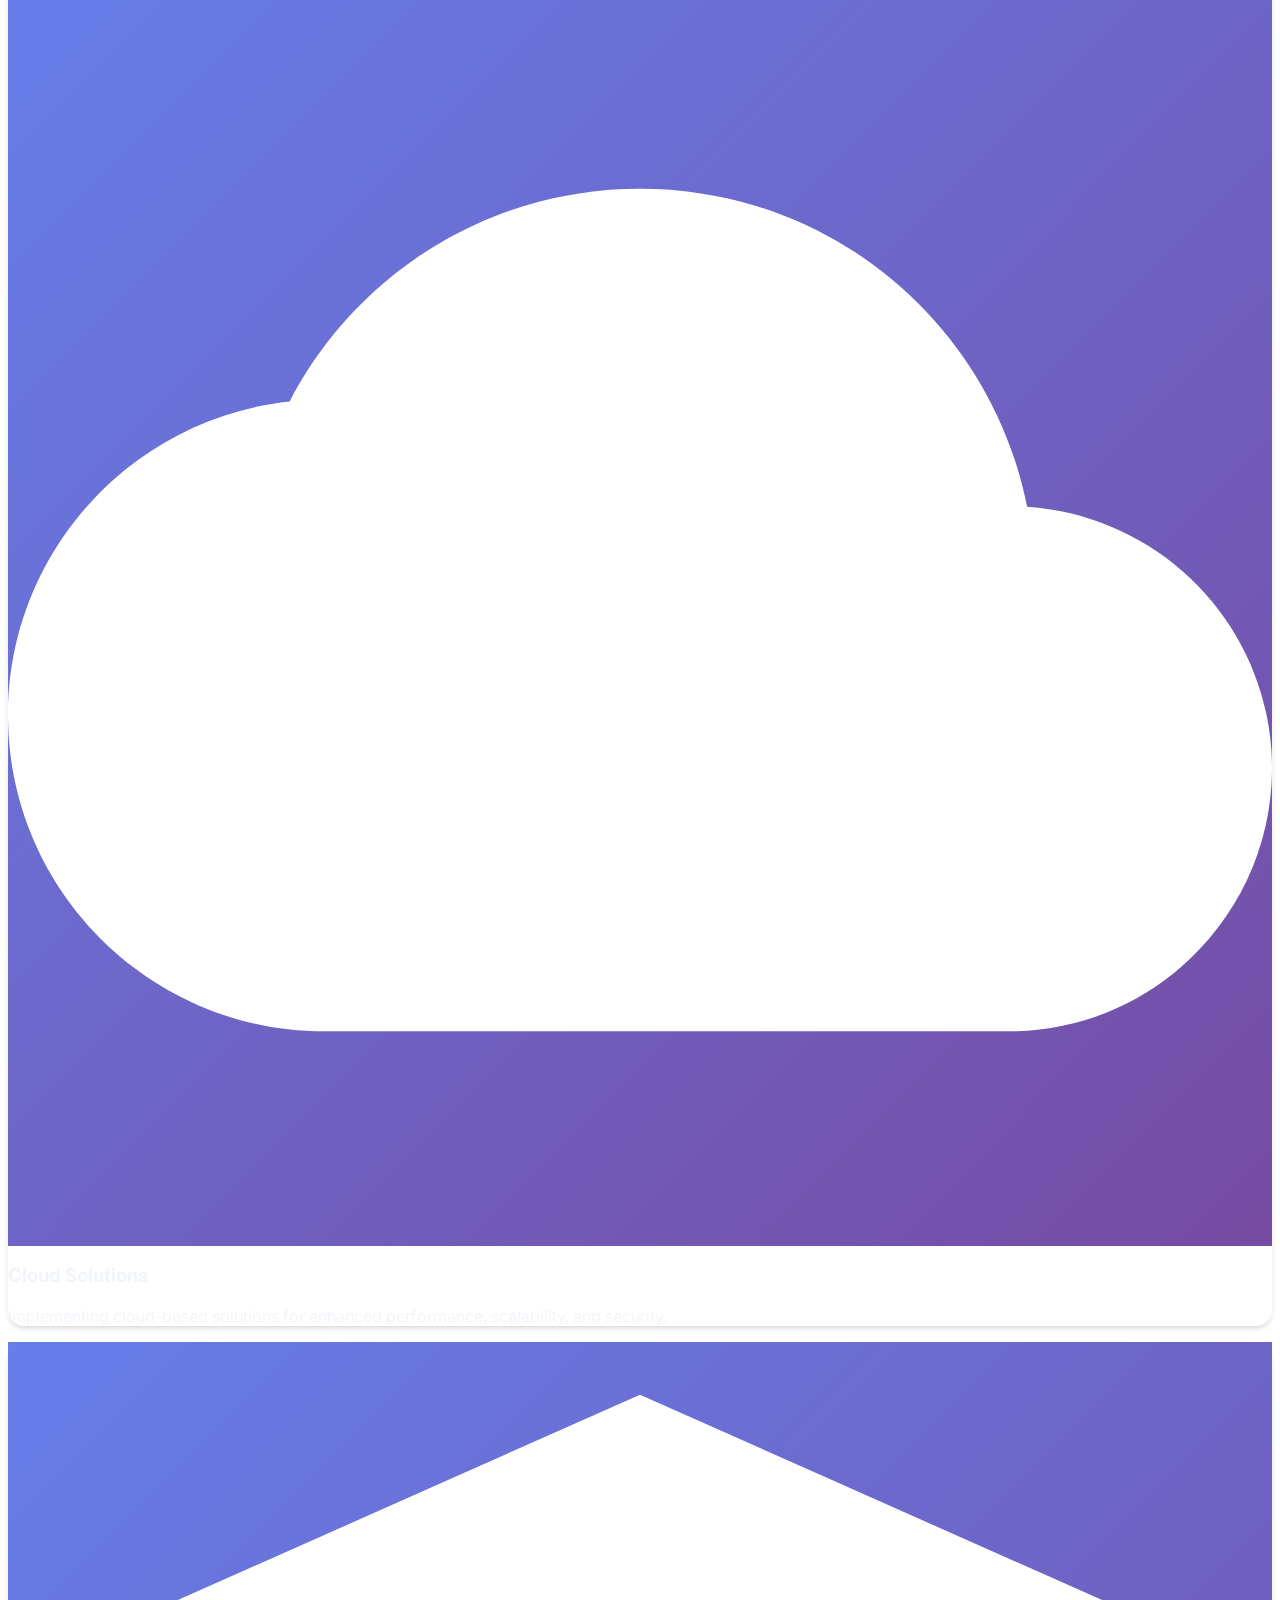
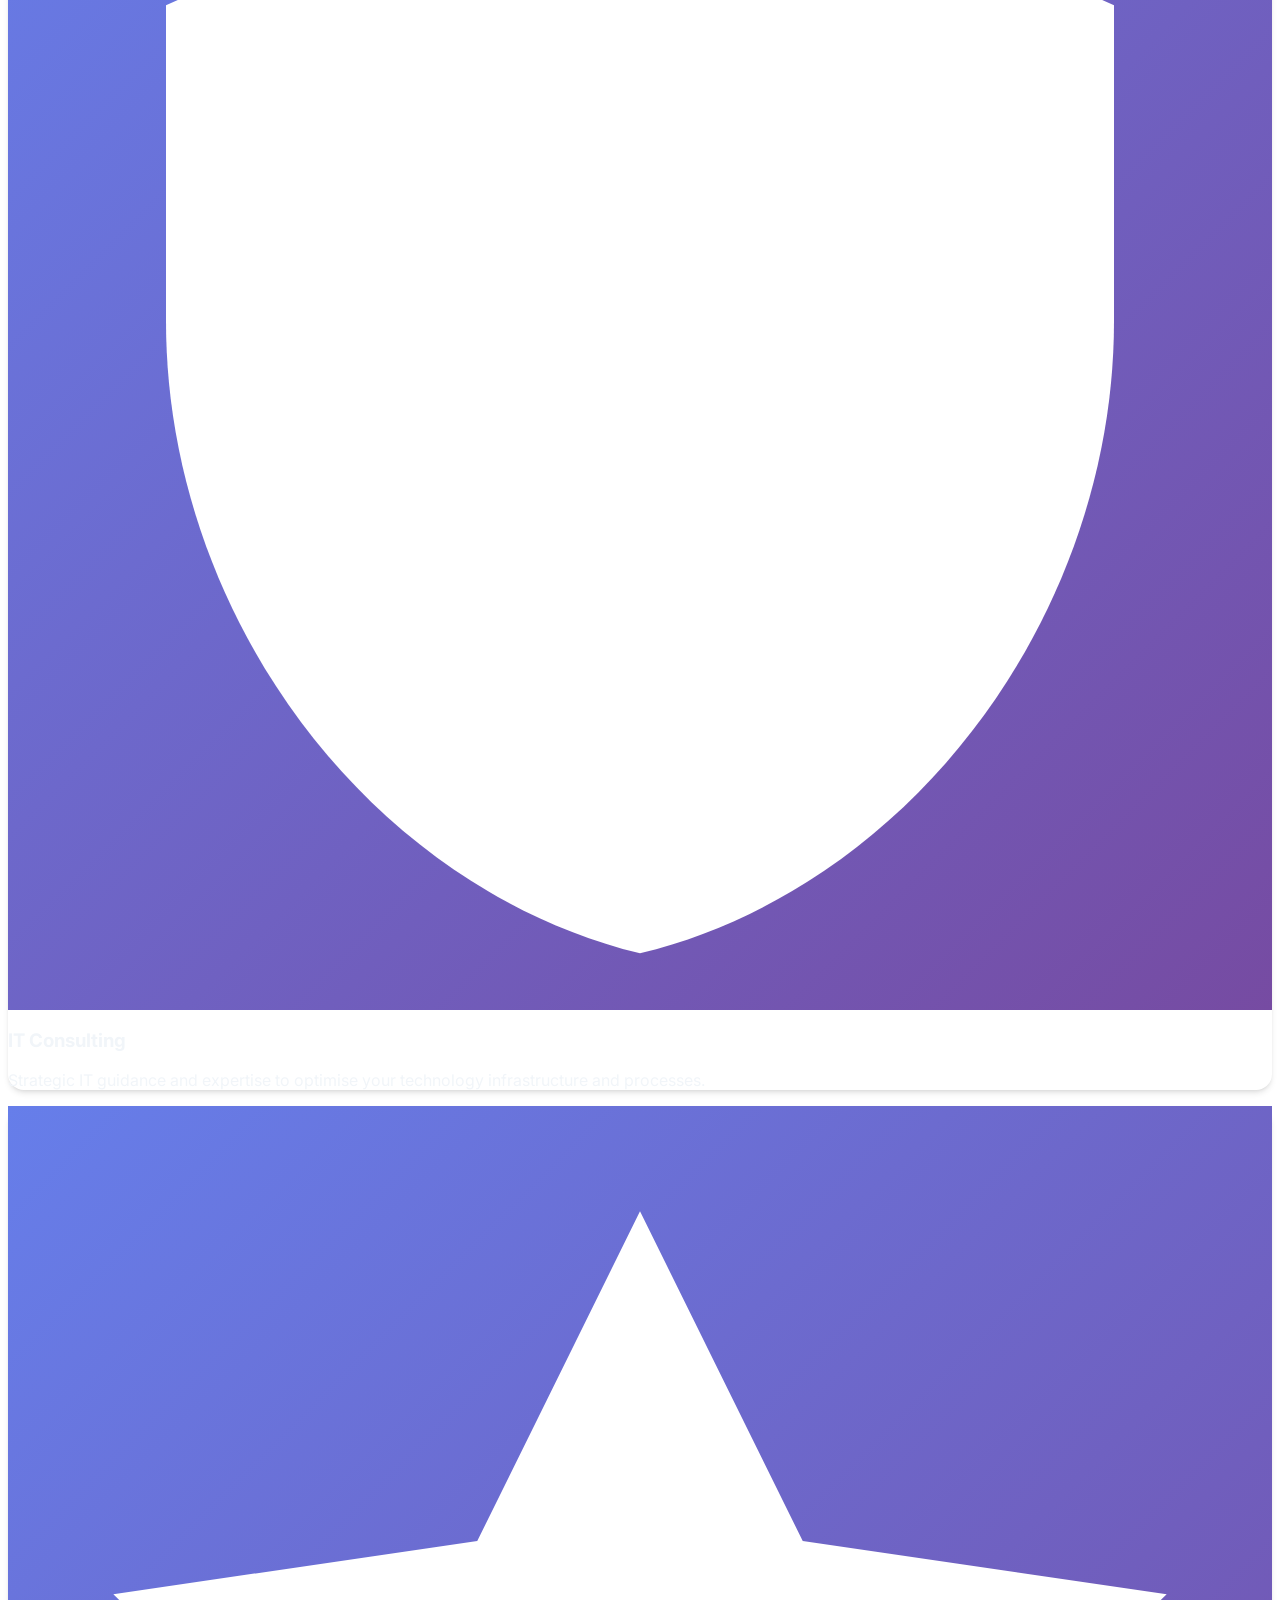
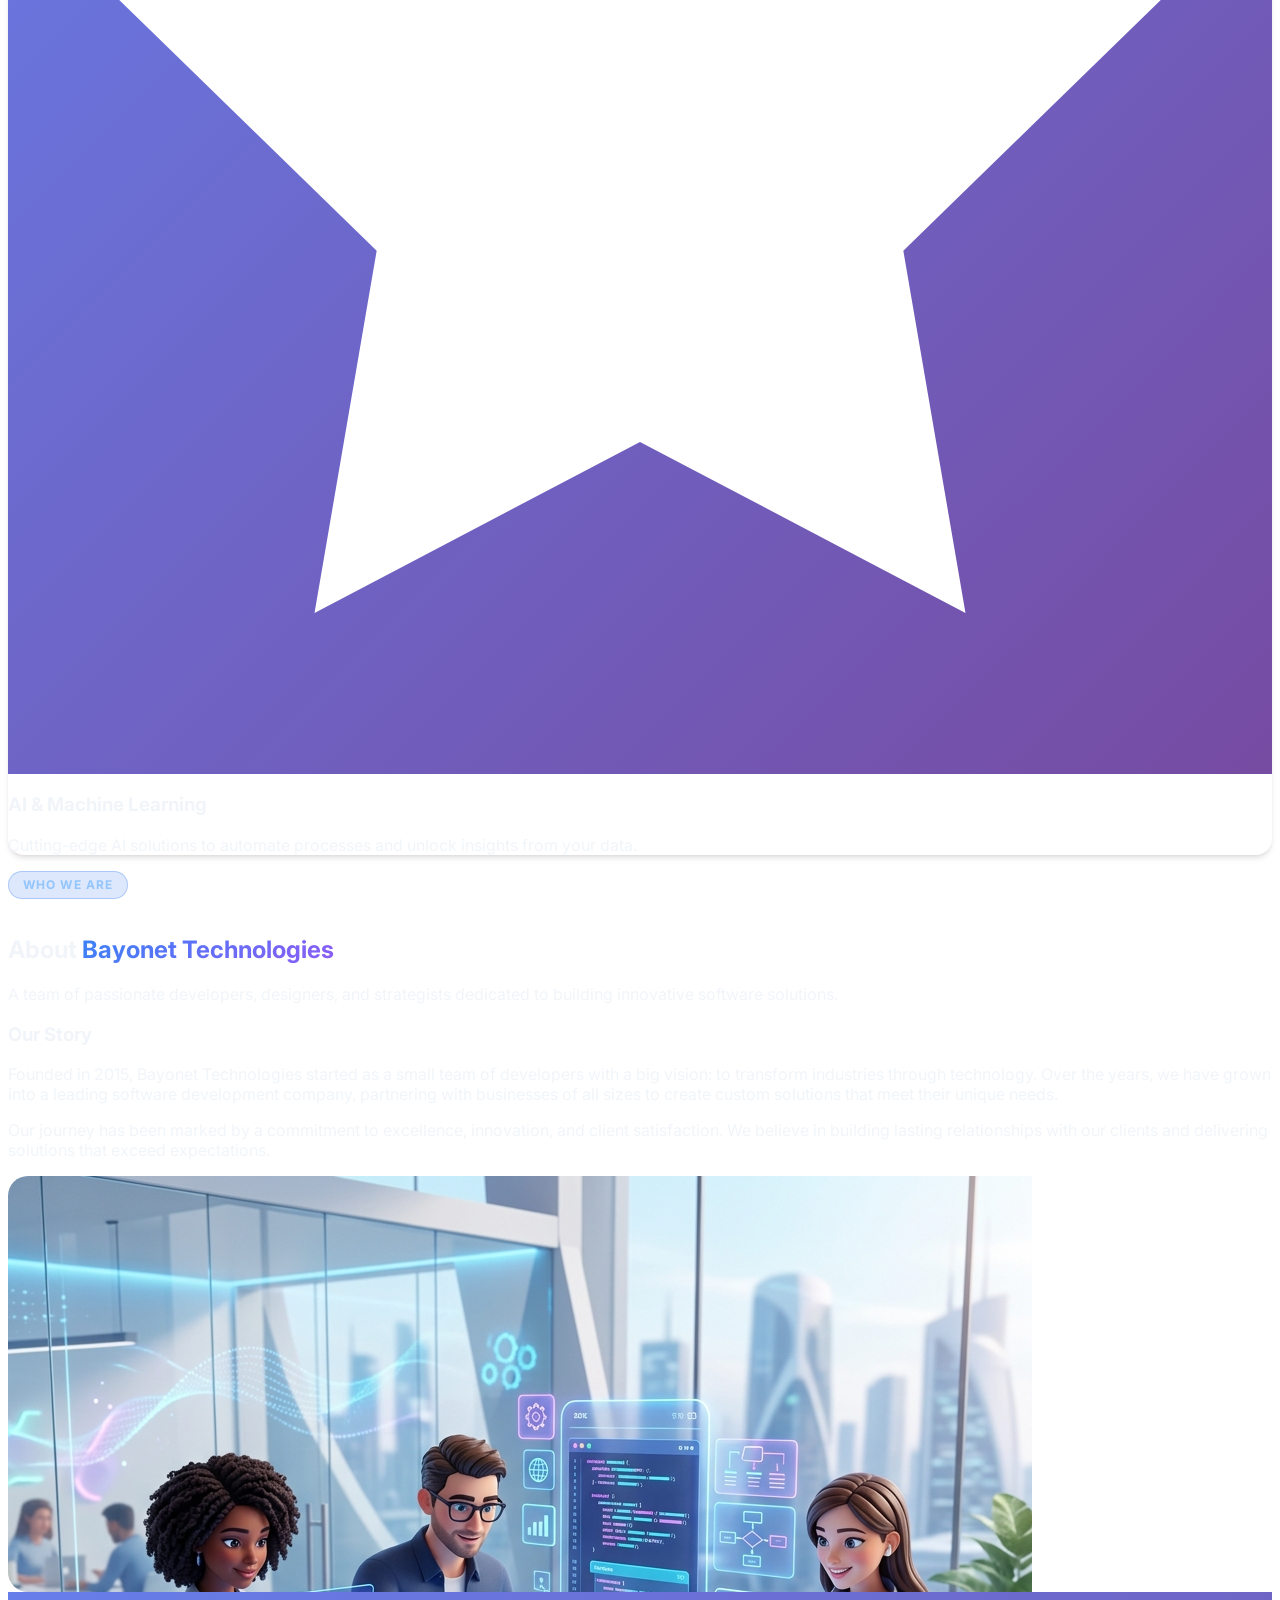
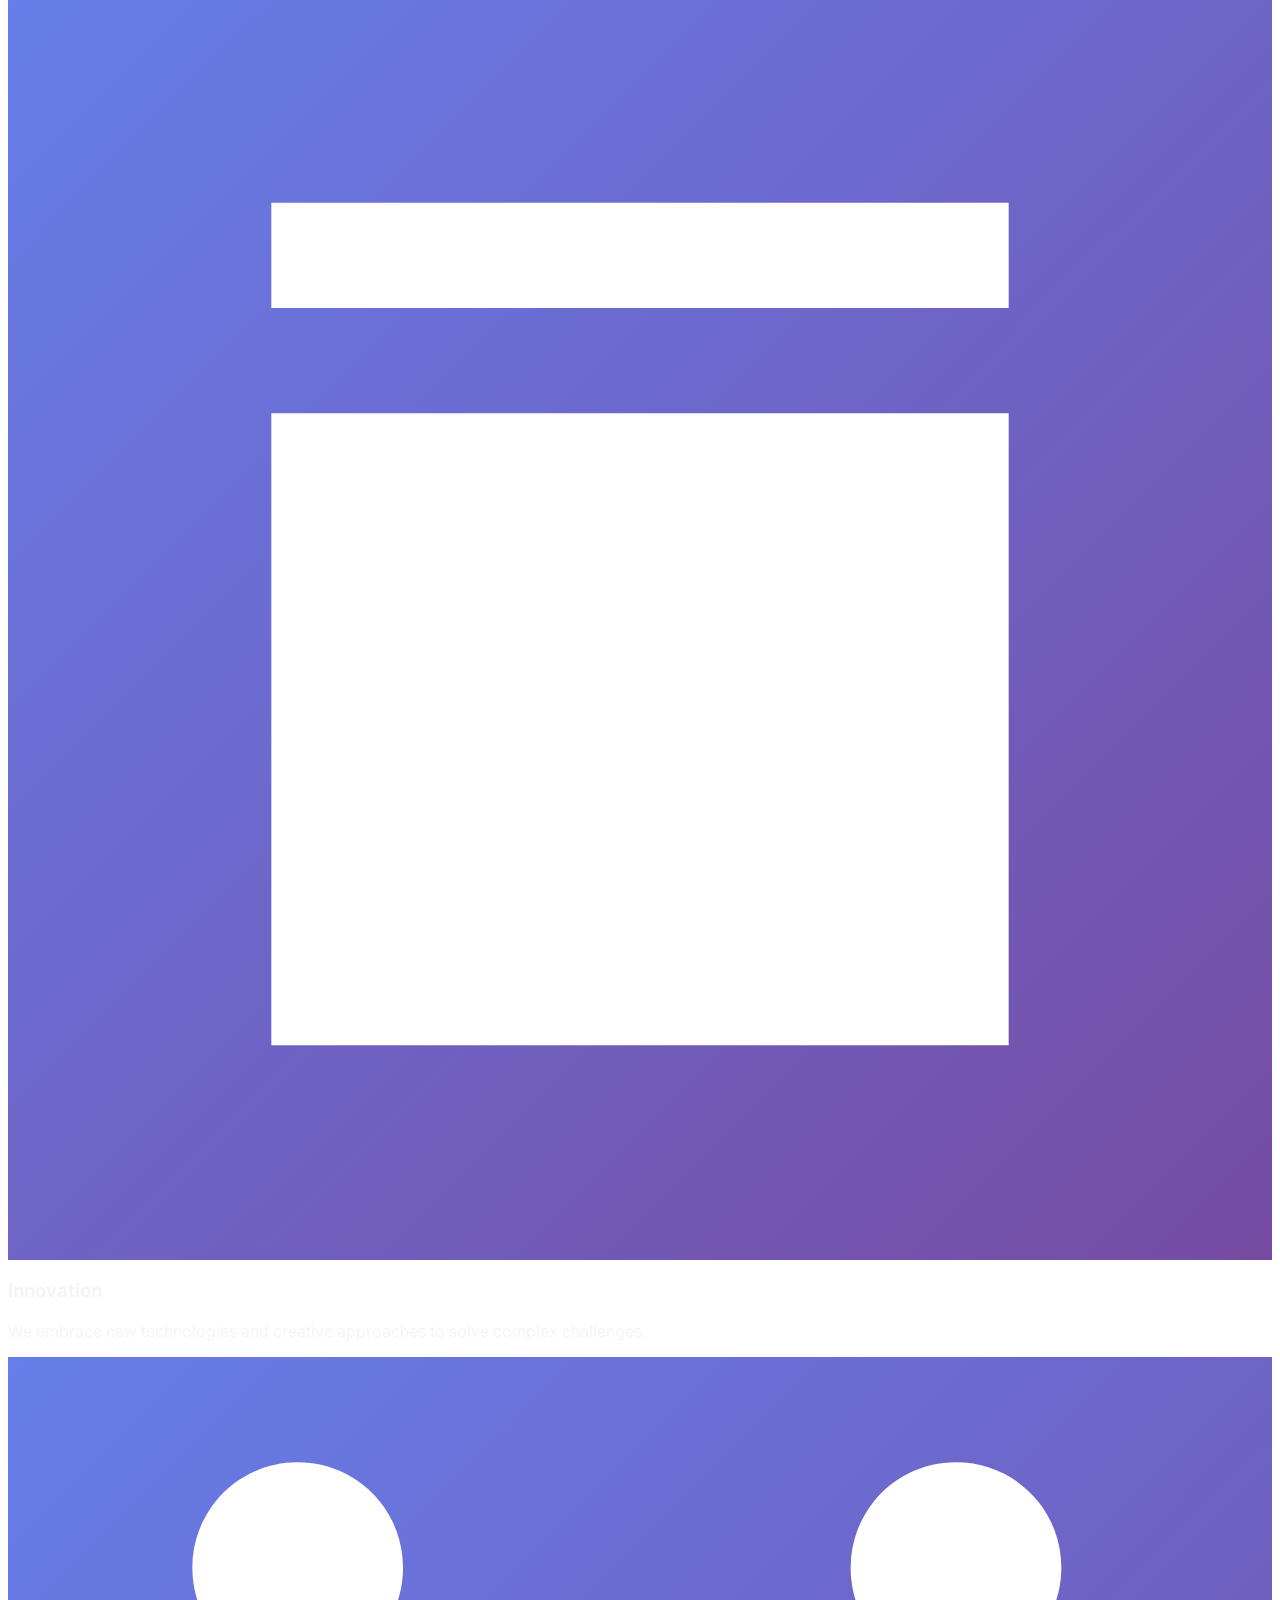
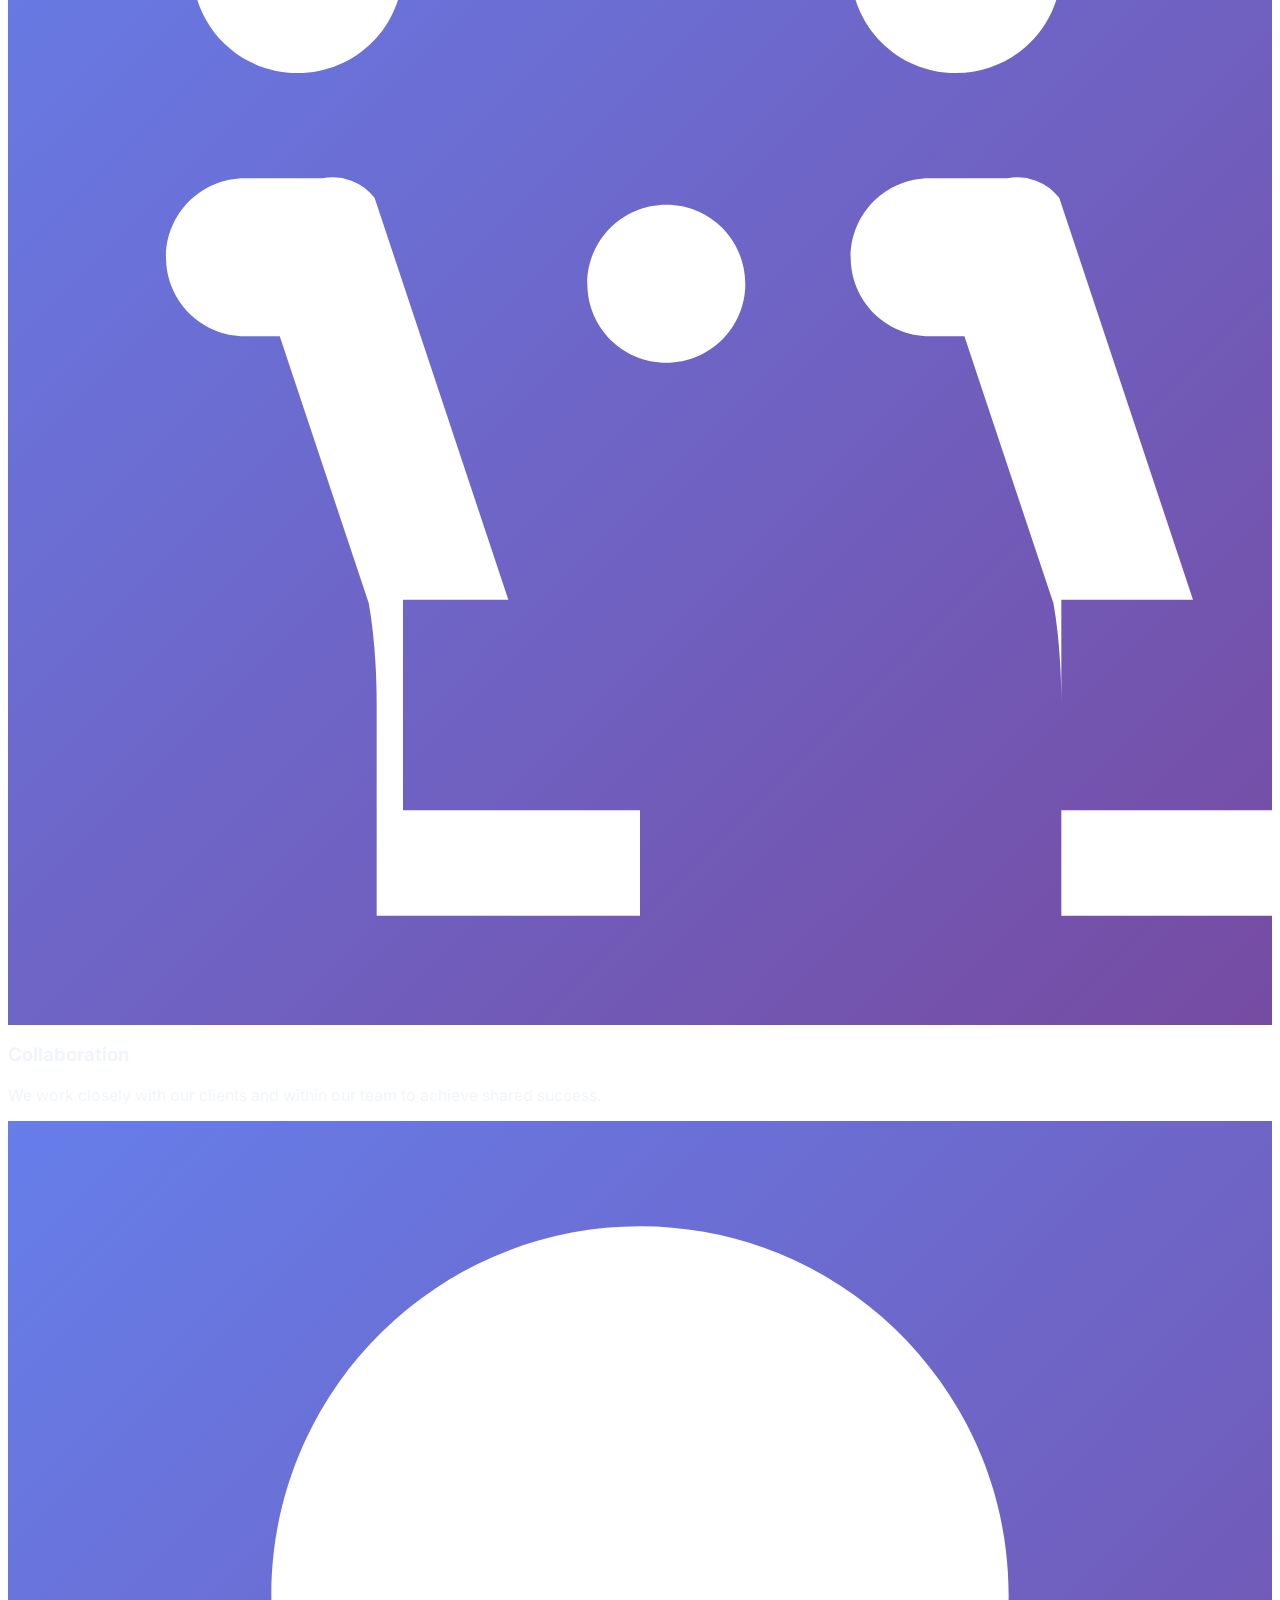
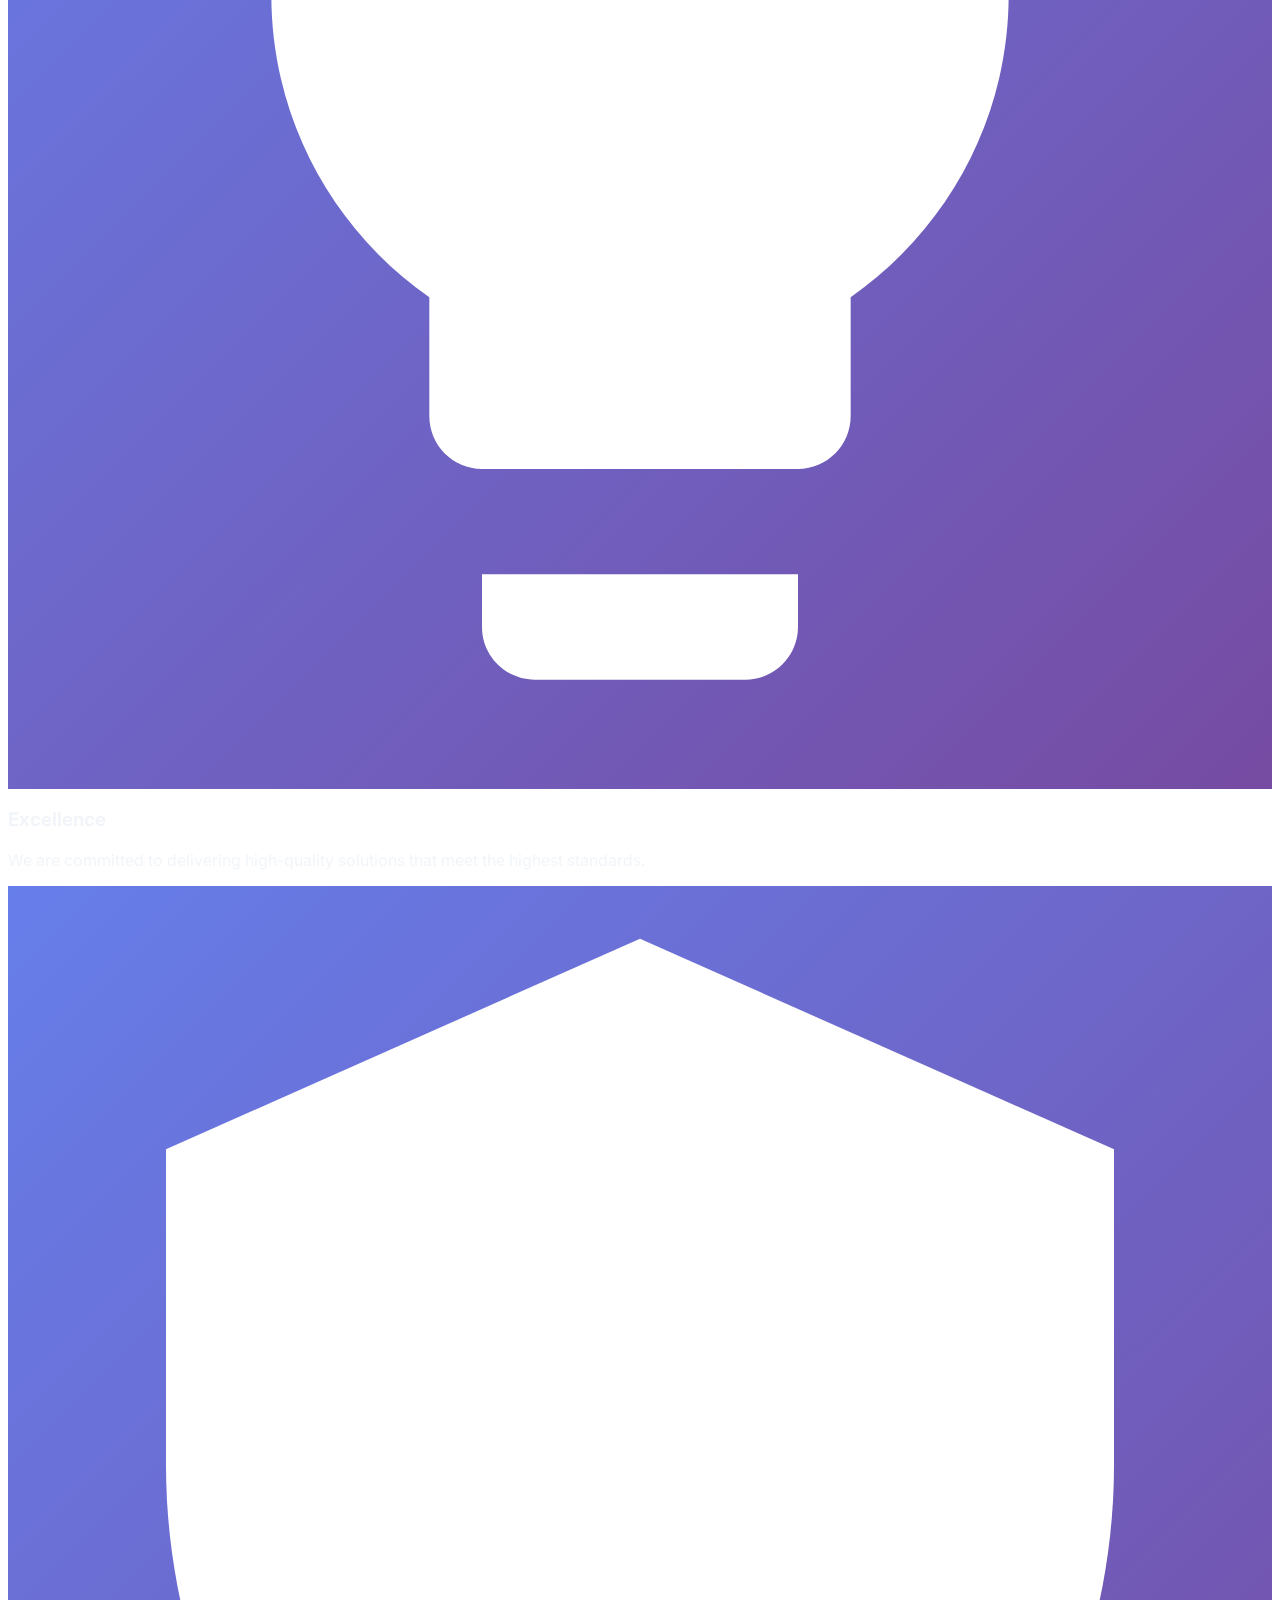
==== commit e213cdd7: "feat: add interactive company letterhead generator and apply theme/layout updates" ====
--- a/index.html
+++ b/index.html
@@ -26,20 +26,26 @@
           },
           colors: {
             primary: { 50: '#eff6ff', 100: '#dbeafe', 200: '#bfdbfe', 300: '#93c5fd', 400: '#60a5fa', 500: '#3b82f6', 600: '#2563eb', 700: '#1d4ed8', 800: '#1e40af', 900: '#1e3a8a' },
-            dark: { 50: '#f8fafc', 100: '#f1f5f9', 200: '#e2e8f0', 300: '#cbd5e1', 400: '#94a3b8', 500: '#64748b', 600: '#475569', 700: '#334155', 800: '#1e293b', 900: '#0f172a' }
+            dark: { 50: '#f8fafc', 100: '#f1f5f9', 200: '#e2e8f0', 300: '#cbd5e1', 400: '#94a3b8', 500: '#64748b', 600: '#475569', 700: 'var(--color-dark-700)', 800: 'var(--color-dark-800)', 900: 'var(--color-dark-900)' },
+            gray: { 100: 'var(--color-gray-100)', 300: 'var(--color-gray-300)', 400: 'var(--color-gray-400)' }
           }
         }
       }
     }
   </script>
-  <link rel="stylesheet" href="style.css">
+    <script>
+    if (localStorage.theme === 'light' || (!('theme' in localStorage) && window.matchMedia('(prefers-color-scheme: light)').matches)) {
+      document.documentElement.classList.add('light-mode');
+    }
+  </script>
+  <link rel="stylesheet" href="style.css?v=6">
 </head>
 
-<body class="bg-white font-sans text-dark-800">
+<body class="bg-dark-900 font-sans text-gray-100">
 
   <!-- ── NAVBAR ── -->
   <header>
-    <nav id="navbar" class="fixed top-0 w-full z-50 bg-white/90 backdrop-blur-md border-b border-gray-100"
+    <nav id="navbar" class="fixed top-0 w-full z-50 bg-dark-900/90 backdrop-blur-md border-b border-dark-700"
       aria-label="Main navigation">
       <div class="max-w-7xl mx-auto px-6 lg:px-8">
         <div class="flex items-center justify-between h-16">
@@ -65,8 +71,14 @@
             <a href="#contact"
               class="nav-link text-sm font-medium hover:text-primary-600 transition-colors py-2">Contact</a>
           </nav>
+          
           <a href="#contact" class="hidden md:flex btn-primary text-sm">Get Started</a>
-          <button id="mobile-menu-btn" class="md:hidden p-2 rounded-lg hover:bg-gray-100 transition-colors"
+          
+          <button id="theme-toggle" class="p-2 rounded-lg hover:bg-dark-700 transition-colors mr-4" aria-label="Toggle theme">
+            <svg id="theme-icon-dark" class="w-5 h-5 hidden" fill="none" viewBox="0 0 24 24" stroke="currentColor"><path stroke-linecap="round" stroke-linejoin="round" stroke-width="2" d="M20.354 15.354A9 9 0 018.646 3.646 9.003 9.003 0 0012 21a9.003 9.003 0 008.354-5.646z" /></svg>
+            <svg id="theme-icon-light" class="w-5 h-5" fill="none" viewBox="0 0 24 24" stroke="currentColor"><path stroke-linecap="round" stroke-linejoin="round" stroke-width="2" d="M12 3v1m0 16v1m9-9h-1M4 12H3m15.364 6.364l-.707-.707M6.343 6.343l-.707-.707m12.728 0l-.707.707M6.343 17.657l-.707.707M16 12a4 4 0 11-8 0 4 4 0 018 0z" /></svg>
+          </button>
+          <button id="mobile-menu-btn" class="md:hidden p-2 rounded-lg hover:bg-dark-700 transition-colors"
             aria-expanded="false" aria-controls="mobile-menu" aria-label="Toggle menu">
             <svg id="menu-icon-open" class="w-6 h-6" fill="none" stroke="currentColor" viewBox="0 0 24 24"
               aria-hidden="true">
@@ -79,7 +91,7 @@
           </button>
         </div>
       </div>
-      <div id="mobile-menu" class="md:hidden bg-white border-t border-gray-100" role="region"
+      <div id="mobile-menu" class="md:hidden bg-dark-900 border-t border-dark-700" role="region"
         aria-label="Mobile navigation">
         <div class="px-6 py-4 space-y-4">
           <a href="#home" class="block text-sm font-medium hover:text-primary-600 transition-colors">Home</a>
@@ -101,14 +113,14 @@
     <section id="home" class="pt-20 pb-0 overflow-hidden">
       <div class="max-w-7xl mx-auto px-6 lg:px-8 py-16 lg:py-24">
         <div class="relative">
-          <div class="absolute inset-0 bg-gradient-to-r from-primary-50 to-purple-50 rounded-3xl opacity-60"></div>
+          <div class="absolute inset-0 bg-gradient-to-br from-dark-800/80 to-dark-900/40 border border-dark-700 rounded-3xl shadow-2xl shadow-primary-900/20 backdrop-blur-sm"></div>
           <div class="relative grid grid-cols-1 lg:grid-cols-2 gap-12 items-center py-16 px-8 lg:px-16">
             <div class="text-left">
               <span class="section-tag reveal">Trusted Software Partner</span>
               <h1 class="text-5xl lg:text-6xl font-black font-display leading-tight mb-6 reveal reveal-delay-1">
                 Crafting <span class="hero-text">Innovative</span> Software Solutions
               </h1>
-              <p class="text-xl text-dark-600 mb-8 leading-relaxed reveal reveal-delay-2">
+              <p class="text-xl text-gray-300 mb-8 leading-relaxed reveal reveal-delay-2">
                 We specialise in developing custom software tailored to your business needs. From web applications to
                 mobile apps, we deliver high-quality solutions that drive growth and efficiency.
               </p>
@@ -140,71 +152,71 @@
     </section>
 
     <!-- ── SERVICES ── -->
-    <section id="services" class="py-20 bg-dark-50">
+    <section id="services" class="py-20 bg-dark-800/50">
       <div class="max-w-7xl mx-auto px-6 lg:px-8">
         <div class="text-center mb-16 reveal">
           <span class="section-tag">What We Do</span>
           <h2 class="text-4xl lg:text-5xl font-black font-display mb-6">Our <span class="hero-text">Services</span></h2>
-          <p class="text-xl text-dark-600 max-w-3xl mx-auto">At Bayonet Technologies, we offer a comprehensive suite of
+          <p class="text-xl text-gray-300 max-w-3xl mx-auto">At Bayonet Technologies, we offer a comprehensive suite of
             services designed to meet your technology needs.</p>
         </div>
         <div class="grid grid-cols-1 md:grid-cols-2 lg:grid-cols-3 gap-8">
-          <article class="card-hover bg-white p-8 reveal">
+          <article class="card-hover bg-dark-800 p-8 reveal">
             <div class="w-12 h-12 gradient-bg rounded-lg flex items-center justify-center mb-6" aria-hidden="true"><svg
                 class="w-6 h-6 text-white" fill="currentColor" viewBox="0 0 24 24">
                 <path d="M9.4 16.6L4.8 12l4.6-4.6L8 6l-6 6 6 6 1.4-1.4zm5.2 0L19.2 12l-4.6-4.6L16 6l6 6-6 6-1.4-1.4z" />
               </svg></div>
             <h3 class="text-xl font-bold mb-4">Custom Software Development</h3>
-            <p class="text-dark-600">Tailored software solutions to meet your unique business requirements and drive
+            <p class="text-gray-300">Tailored software solutions to meet your unique business requirements and drive
               operational efficiency.</p>
           </article>
-          <article class="card-hover bg-white p-8 reveal reveal-delay-1">
+          <article class="card-hover bg-dark-800 p-8 reveal reveal-delay-1">
             <div class="w-12 h-12 gradient-bg rounded-lg flex items-center justify-center mb-6" aria-hidden="true"><svg
                 class="w-6 h-6 text-white" fill="currentColor" viewBox="0 0 24 24">
                 <path
                   d="M12 2C6.48 2 2 6.48 2 12s4.48 10 10 10 10-4.48 10-10S17.52 2 12 2zm-2 15l-5-5 1.41-1.41L10 14.17l7.59-7.59L19 8l-9 9z" />
               </svg></div>
             <h3 class="text-xl font-bold mb-4">Web Development</h3>
-            <p class="text-dark-600">Responsive and scalable web applications built with modern technologies for
+            <p class="text-gray-300">Responsive and scalable web applications built with modern technologies for
               seamless user experiences.</p>
           </article>
-          <article class="card-hover bg-white p-8 reveal reveal-delay-2">
+          <article class="card-hover bg-dark-800 p-8 reveal reveal-delay-2">
             <div class="w-12 h-12 gradient-bg rounded-lg flex items-center justify-center mb-6" aria-hidden="true"><svg
                 class="w-6 h-6 text-white" fill="currentColor" viewBox="0 0 24 24">
                 <path
                   d="M17 1.01L7 1c-1.1 0-2 .9-2 2v18c0 1.1.9 2 2 2h10c1.1 0 2-.9 2-2V3c0-1.1-.9-1.99-2-1.99zM17 19H7V5h10v14z" />
               </svg></div>
             <h3 class="text-xl font-bold mb-4">Mobile App Development</h3>
-            <p class="text-dark-600">Innovative mobile applications for iOS and Android that engage users and drive
+            <p class="text-gray-300">Innovative mobile applications for iOS and Android that engage users and drive
               business growth.</p>
           </article>
-          <article class="card-hover bg-white p-8 reveal reveal-delay-1">
+          <article class="card-hover bg-dark-800 p-8 reveal reveal-delay-1">
             <div class="w-12 h-12 gradient-bg rounded-lg flex items-center justify-center mb-6" aria-hidden="true"><svg
                 class="w-6 h-6 text-white" fill="currentColor" viewBox="0 0 24 24">
                 <path
                   d="M19.35 10.04C18.67 6.59 15.64 4 12 4 9.11 4 6.6 5.64 5.35 8.04 2.34 8.36 0 10.91 0 14c0 3.31 2.69 6 6 6h13c2.76 0 5-2.24 5-5 0-2.64-2.05-4.78-4.65-4.96z" />
               </svg></div>
             <h3 class="text-xl font-bold mb-4">Cloud Solutions</h3>
-            <p class="text-dark-600">Implementing cloud-based solutions for enhanced performance, scalability, and
+            <p class="text-gray-300">Implementing cloud-based solutions for enhanced performance, scalability, and
               security.</p>
           </article>
-          <article class="card-hover bg-white p-8 reveal reveal-delay-2">
+          <article class="card-hover bg-dark-800 p-8 reveal reveal-delay-2">
             <div class="w-12 h-12 gradient-bg rounded-lg flex items-center justify-center mb-6" aria-hidden="true"><svg
                 class="w-6 h-6 text-white" fill="currentColor" viewBox="0 0 24 24">
                 <path d="M12 1L3 5v6c0 5.55 3.84 10.74 9 12 5.16-1.26 9-6.45 9-12V5l-9-4z" />
               </svg></div>
             <h3 class="text-xl font-bold mb-4">IT Consulting</h3>
-            <p class="text-dark-600">Strategic IT guidance and expertise to optimise your technology infrastructure and
+            <p class="text-gray-300">Strategic IT guidance and expertise to optimise your technology infrastructure and
               processes.</p>
           </article>
-          <article class="card-hover bg-white p-8 reveal reveal-delay-3">
+          <article class="card-hover bg-dark-800 p-8 reveal reveal-delay-3">
             <div class="w-12 h-12 gradient-bg rounded-lg flex items-center justify-center mb-6" aria-hidden="true"><svg
                 class="w-6 h-6 text-white" fill="currentColor" viewBox="0 0 24 24">
                 <path
                   d="M12 2l3.09 6.26L22 9.27l-5 4.87 1.18 6.88L12 17.77l-6.18 3.25L7 14.14 2 9.27l6.91-1.01L12 2z" />
               </svg></div>
             <h3 class="text-xl font-bold mb-4">AI &amp; Machine Learning</h3>
-            <p class="text-dark-600">Cutting-edge AI solutions to automate processes and unlock insights from your data.
+            <p class="text-gray-300">Cutting-edge AI solutions to automate processes and unlock insights from your data.
             </p>
           </article>
         </div>
@@ -218,17 +230,17 @@
           <span class="section-tag">Who We Are</span>
           <h2 class="text-4xl lg:text-5xl font-black font-display mb-6">About <span class="hero-text">Bayonet
               Technologies</span></h2>
-          <p class="text-xl text-dark-600 max-w-3xl mx-auto">A team of passionate developers, designers, and strategists
+          <p class="text-xl text-gray-300 max-w-3xl mx-auto">A team of passionate developers, designers, and strategists
             dedicated to building innovative software solutions.</p>
         </div>
         <div class="grid grid-cols-1 lg:grid-cols-2 gap-16 items-center mb-20">
           <div class="reveal">
             <h3 class="text-3xl font-bold mb-6">Our Story</h3>
-            <p class="text-dark-600 mb-6">Founded in 2015, Bayonet Technologies started as a small team of developers
+            <p class="text-gray-300 mb-6">Founded in 2015, Bayonet Technologies started as a small team of developers
               with a big vision: to transform industries through technology. Over the years, we have grown into a
               leading software development company, partnering with businesses of all sizes to create custom solutions
               that meet their unique needs.</p>
-            <p class="text-dark-600">Our journey has been marked by a commitment to excellence, innovation, and client
+            <p class="text-gray-300">Our journey has been marked by a commitment to excellence, innovation, and client
               satisfaction. We believe in building lasting relationships with our clients and delivering solutions that
               exceed expectations.</p>
           </div>
@@ -244,7 +256,7 @@
                 <path d="M9 11H7v8h2v-8zm4 0h-2v8h2v-8zm4 0h-2v8h2v-8zm2-7H5v2h14V4zm0 4H5v12h14V8z" />
               </svg></div>
             <h3 class="text-xl font-bold mb-2">Innovation</h3>
-            <p class="text-dark-600 text-sm">We embrace new technologies and creative approaches to solve complex
+            <p class="text-gray-300 text-sm">We embrace new technologies and creative approaches to solve complex
               challenges.</p>
           </div>
           <div class="text-center reveal reveal-delay-1">
@@ -254,7 +266,7 @@
                   d="M16 4c0-1.11.89-2 2-2s2 .89 2 2-.89 2-2 2-2-.89-2-2zm4 18v-6h2.5l-2.54-7.63A1.001 1.001 0 0018.97 8H17.5c-.83 0-1.5.67-1.5 1.5S16.67 11 17.5 11h.66l1.69 5.07C19.95 16.63 20 17.31 20 18v4h4v-2h-4zM12.5 11.5c.83 0 1.5-.67 1.5-1.5s-.67-1.5-1.5-1.5S11 9.17 11 10s.67 1.5 1.5 1.5zM5.5 6c1.11 0 2-.89 2-2s-.89-2-2-2-2 .89-2 2 .89 2 2 2zm2 16v-6H9.5l-2.54-7.63A1.001 1.001 0 005.97 8H4.5c-.83 0-1.5.67-1.5 1.5S3.67 11 4.5 11h.66l1.69 5.07C6.95 16.63 7 17.31 7 18v4h5v-2H7.5z" />
               </svg></div>
             <h3 class="text-xl font-bold mb-2">Collaboration</h3>
-            <p class="text-dark-600 text-sm">We work closely with our clients and within our team to achieve shared
+            <p class="text-gray-300 text-sm">We work closely with our clients and within our team to achieve shared
               success.</p>
           </div>
           <div class="text-center reveal reveal-delay-2">
@@ -264,7 +276,7 @@
                   d="M9 21c0 .55.45 1 1 1h4c.55 0 1-.45 1-1v-1H9v1zm3-19C8.14 2 5 5.14 5 9c0 2.38 1.19 4.47 3 5.74V17c0 .55.45 1 1 1h6c.55 0 1-.45 1-1v-2.26c1.81-1.27 3-3.36 3-5.74 0-3.86-3.14-7-7-7z" />
               </svg></div>
             <h3 class="text-xl font-bold mb-2">Excellence</h3>
-            <p class="text-dark-600 text-sm">We are committed to delivering high-quality solutions that meet the highest
+            <p class="text-gray-300 text-sm">We are committed to delivering high-quality solutions that meet the highest
               standards.</p>
           </div>
           <div class="text-center reveal reveal-delay-3">
@@ -273,13 +285,13 @@
                 <path d="M12 1L3 5v6c0 5.55 3.84 10.74 9 12 5.16-1.26 9-6.45 9-12V5l-9-4z" />
               </svg></div>
             <h3 class="text-xl font-bold mb-2">Integrity</h3>
-            <p class="text-dark-600 text-sm">We operate with transparency, honesty, and ethical principles in all our
+            <p class="text-gray-300 text-sm">We operate with transparency, honesty, and ethical principles in all our
               interactions.</p>
           </div>
         </div>
         <div class="text-center mb-12 reveal">
           <h3 class="text-3xl font-bold mb-4">Meet Our Team</h3>
-          <p class="text-xl text-dark-600">The talented professionals behind our success</p>
+          <p class="text-xl text-gray-300">The talented professionals behind our success</p>
         </div>
         <div class="grid grid-cols-1 md:grid-cols-3 gap-8">
           <div class="text-center reveal">
@@ -287,87 +299,87 @@
                 src="https://lh3.googleusercontent.com/aida-public/[base64]"
                 alt="Meenakshi, CEO" class="w-full h-full object-cover" loading="lazy"></div>
             <h4 class="text-xl font-bold mb-1">Meenakshi</h4>
-            <p class="text-dark-600">CEO</p>
+            <p class="text-gray-300">CEO</p>
           </div>
           <div class="text-center reveal reveal-delay-1">
             <div class="w-32 h-32 mx-auto mb-4 rounded-full overflow-hidden ring-4 ring-primary-100"><img
                 src="https://lh3.googleusercontent.com/aida-public/[base64]"
                 alt="Ashok Mandial, CTO" class="w-full h-full object-cover" loading="lazy"></div>
             <h4 class="text-xl font-bold mb-1">Ashok Mandial</h4>
-            <p class="text-dark-600">CTO</p>
+            <p class="text-gray-300">CTO</p>
           </div>
           <div class="text-center reveal reveal-delay-2">
             <div class="w-32 h-32 mx-auto mb-4 rounded-full overflow-hidden ring-4 ring-primary-100"><img
                 src="https://lh3.googleusercontent.com/aida-public/[base64]"
                 alt="Gaurav Singh, Head of Design" class="w-full h-full object-cover" loading="lazy"></div>
             <h4 class="text-xl font-bold mb-1">Gaurav Singh</h4>
-            <p class="text-dark-600">Head of Design</p>
+            <p class="text-gray-300">Head of Design</p>
           </div>
         </div>
       </div>
     </section>
 
     <!-- ── CASE STUDIES ── -->
-    <section id="case-studies" class="py-20 bg-dark-50">
+    <section id="case-studies" class="py-20 bg-dark-800/50">
       <div class="max-w-7xl mx-auto px-6 lg:px-8">
         <div class="text-center mb-16 reveal">
           <span class="section-tag">Our Work</span>
           <h2 class="text-4xl lg:text-5xl font-black font-display mb-6">Case <span class="hero-text">Studies</span></h2>
-          <p class="text-xl text-dark-600 max-w-3xl mx-auto">Explore how Bayonet Technologies delivers innovative
+          <p class="text-xl text-gray-300 max-w-3xl mx-auto">Explore how Bayonet Technologies delivers innovative
             solutions and drives success for clients across various industries.</p>
         </div>
         <div class="grid grid-cols-1 md:grid-cols-2 lg:grid-cols-3 gap-8">
-          <article class="card-hover bg-white overflow-hidden reveal">
+          <article class="card-hover bg-dark-800 overflow-hidden reveal">
             <div class="case-img bg-gradient-to-br from-primary-200 to-purple-200"><img src="images/case_ai_healthcare.png"
                 alt="AI-Powered Healthcare Diagnostics" loading="lazy"></div>
             <div class="p-6">
               <h3 class="text-xl font-bold mb-3">AI-Powered Healthcare Diagnostics</h3>
-              <p class="text-dark-600 mb-4">Developed an AI-driven diagnostic tool that significantly improved accuracy
+              <p class="text-gray-300 mb-4">Developed an AI-driven diagnostic tool that significantly improved accuracy
                 and efficiency in disease detection.</p><a href="case-study-ai-healthcare.html" class="btn-text">Read More →</a>
             </div>
           </article>
-          <article class="card-hover bg-white overflow-hidden reveal reveal-delay-1">
+          <article class="card-hover bg-dark-800 overflow-hidden reveal reveal-delay-1">
             <div class="case-img bg-gradient-to-br from-primary-200 to-purple-200"><img src="images/case_blockchain.png"
                 alt="Blockchain Financial Security" loading="lazy"></div>
             <div class="p-6">
               <h3 class="text-xl font-bold mb-3">Blockchain Financial Security</h3>
-              <p class="text-dark-600 mb-4">Implemented a secure blockchain platform for a financial institution,
+              <p class="text-gray-300 mb-4">Implemented a secure blockchain platform for a financial institution,
                 ensuring transaction integrity and reducing fraud.</p><a href="case-study-blockchain.html" class="btn-text">Read More →</a>
             </div>
           </article>
-          <article class="card-hover bg-white overflow-hidden reveal reveal-delay-2">
+          <article class="card-hover bg-dark-800 overflow-hidden reveal reveal-delay-2">
             <div class="case-img bg-gradient-to-br from-primary-200 to-purple-200"><img src="images/case_retail.png"
                 alt="Personalized Retail Experience" loading="lazy"></div>
             <div class="p-6">
               <h3 class="text-xl font-bold mb-3">Personalized Retail Experience</h3>
-              <p class="text-dark-600 mb-4">Created a personalized shopping app for a major retailer, leading to
+              <p class="text-gray-300 mb-4">Created a personalized shopping app for a major retailer, leading to
                 increased customer engagement and sales.</p><a href="case-study-retail.html" class="btn-text">Read More →</a>
             </div>
           </article>
-          <article class="card-hover bg-white overflow-hidden reveal">
+          <article class="card-hover bg-dark-800 overflow-hidden reveal">
             <div class="case-img bg-gradient-to-br from-primary-200 to-purple-200"><img src="images/case_iot.png"
                 alt="IoT Supply Chain Optimization" loading="lazy"></div>
             <div class="p-6">
               <h3 class="text-xl font-bold mb-3">IoT Supply Chain Optimization</h3>
-              <p class="text-dark-600 mb-4">Integrated IoT devices into a supply chain, providing real-time visibility
+              <p class="text-gray-300 mb-4">Integrated IoT devices into a supply chain, providing real-time visibility
                 and optimizing inventory management.</p><a href="case-study-iot.html" class="btn-text">Read More →</a>
             </div>
           </article>
-          <article class="card-hover bg-white overflow-hidden reveal reveal-delay-1">
+          <article class="card-hover bg-dark-800 overflow-hidden reveal reveal-delay-1">
             <div class="case-img bg-gradient-to-br from-primary-200 to-purple-200"><img src="images/case_logistics.png"
                 alt="Real-Time Logistics Tracking" loading="lazy"></div>
             <div class="p-6">
               <h3 class="text-xl font-bold mb-3">Real-Time Logistics Tracking</h3>
-              <p class="text-dark-600 mb-4">Developed a logistics platform with real-time tracking capabilities,
+              <p class="text-gray-300 mb-4">Developed a logistics platform with real-time tracking capabilities,
                 reducing delivery times and improving efficiency.</p><a href="case-study-logistics.html" class="btn-text">Read More →</a>
             </div>
           </article>
-          <article class="card-hover bg-white overflow-hidden reveal reveal-delay-2">
+          <article class="card-hover bg-dark-800 overflow-hidden reveal reveal-delay-2">
             <div class="case-img bg-gradient-to-br from-primary-200 to-purple-200"><img src="images/case_chatbots.png"
                 alt="AI Customer Service Chatbots" loading="lazy"></div>
             <div class="p-6">
               <h3 class="text-xl font-bold mb-3">AI Customer Service Chatbots</h3>
-              <p class="text-dark-600 mb-4">AI-powered chatbots enhanced customer service for a client, providing
+              <p class="text-gray-300 mb-4">AI-powered chatbots enhanced customer service for a client, providing
                 instant support and resolving issues quickly.</p><a href="case-study-chatbots.html" class="btn-text">Read More →</a>
             </div>
           </article>
@@ -382,42 +394,42 @@
           <span class="section-tag">Social Proof</span>
           <h2 class="text-4xl lg:text-5xl font-black font-display mb-6">Client <span
               class="hero-text">Testimonials</span></h2>
-          <p class="text-xl text-dark-600">See what our clients say about working with us</p>
+          <p class="text-xl text-gray-300">See what our clients say about working with us</p>
         </div>
         <div class="grid grid-cols-1 md:grid-cols-3 gap-8">
-          <blockquote class="card-hover testimonial-card bg-white p-8 reveal">
+          <blockquote class="card-hover testimonial-card bg-dark-900 p-8 reveal">
             <div class="flex items-center mb-6">
               <div class="w-12 h-12 rounded-full bg-gradient-to-br from-primary-200 to-purple-200 mr-4 flex-shrink-0"
                 aria-hidden="true"></div>
               <div><cite class="font-bold not-italic">Sophia Carter</cite>
-                <p class="text-sm text-dark-600">CEO, E-commerce Co.</p>
-              </div>
-            </div>
-            <p class="text-dark-600">"Bayonet Technologies transformed our online store with a sleek, user-friendly
+                <p class="text-sm text-gray-300">CEO, E-commerce Co.</p>
+              </div>
+            </div>
+            <p class="text-gray-300">"Bayonet Technologies transformed our online store with a sleek, user-friendly
               design. Their expertise and dedication were invaluable to our success."</p>
             <div class="flex gap-1 mt-4" aria-label="5 out of 5 stars">&#9733;&#9733;&#9733;&#9733;&#9733;</div>
           </blockquote>
-          <blockquote class="card-hover testimonial-card bg-white p-8 reveal reveal-delay-1">
+          <blockquote class="card-hover testimonial-card bg-dark-900 p-8 reveal reveal-delay-1">
             <div class="flex items-center mb-6">
               <div class="w-12 h-12 rounded-full bg-gradient-to-br from-primary-200 to-purple-200 mr-4 flex-shrink-0"
                 aria-hidden="true"></div>
               <div><cite class="font-bold not-italic">Ethan Harper</cite>
-                <p class="text-sm text-dark-600">Founder, Tech Startup</p>
-              </div>
-            </div>
-            <p class="text-dark-600">"The mobile app developed by Bayonet Technologies exceeded our expectations. It's
+                <p class="text-sm text-gray-300">Founder, Tech Startup</p>
+              </div>
+            </div>
+            <p class="text-gray-300">"The mobile app developed by Bayonet Technologies exceeded our expectations. It's
               intuitive, reliable, and has significantly boosted our customer engagement."</p>
             <div class="flex gap-1 mt-4" aria-label="5 out of 5 stars">&#9733;&#9733;&#9733;&#9733;&#9733;</div>
           </blockquote>
-          <blockquote class="card-hover testimonial-card bg-white p-8 reveal reveal-delay-2">
+          <blockquote class="card-hover testimonial-card bg-dark-900 p-8 reveal reveal-delay-2">
             <div class="flex items-center mb-6">
               <div class="w-12 h-12 rounded-full bg-gradient-to-br from-primary-200 to-purple-200 mr-4 flex-shrink-0"
                 aria-hidden="true"></div>
               <div><cite class="font-bold not-italic">Olivia Bennett</cite>
-                <p class="text-sm text-dark-600">Director of Marketing</p>
-              </div>
-            </div>
-            <p class="text-dark-600">"We partnered with Bayonet Technologies for our cloud migration, and the results
+                <p class="text-sm text-gray-300">Director of Marketing</p>
+              </div>
+            </div>
+            <p class="text-gray-300">"We partnered with Bayonet Technologies for our cloud migration, and the results
               have been outstanding. Our systems are now faster and more secure."</p>
             <div class="flex gap-1 mt-4" aria-label="5 out of 5 stars">&#9733;&#9733;&#9733;&#9733;&#9733;</div>
           </blockquote>
@@ -426,60 +438,60 @@
     </section>
 
     <!-- ── BLOG ── -->
-    <section id="blog" class="py-20 bg-dark-50">
+    <section id="blog" class="py-20 bg-dark-800/50">
       <div class="max-w-7xl mx-auto px-6 lg:px-8">
         <div class="text-center mb-16 reveal">
           <span class="section-tag">Knowledge Hub</span>
           <h2 class="text-4xl lg:text-5xl font-black font-display mb-6">Latest <span class="hero-text">Insights</span>
           </h2>
-          <p class="text-xl text-dark-600 max-w-3xl mx-auto">Stay up-to-date with the latest insights and trends in
+          <p class="text-xl text-gray-300 max-w-3xl mx-auto">Stay up-to-date with the latest insights and trends in
             software development, technology, and digital transformation.</p>
         </div>
         <div class="grid grid-cols-1 md:grid-cols-2 gap-8 mb-12">
-          <article class="card-hover bg-white overflow-hidden reveal">
+          <article class="card-hover bg-dark-800 overflow-hidden reveal">
             <div class="blog-img bg-gradient-to-br from-primary-200 to-purple-200"><img src="images/Futuristic.webp"
                 alt="Futuristic AI in software development" loading="lazy"></div>
             <div class="p-6">
-              <div class="flex items-center gap-2 text-sm text-dark-500 mb-3"><span class="section-tag"
+              <div class="flex items-center gap-2 text-sm text-gray-400 mb-3"><span class="section-tag"
                   style="margin-bottom:0">AI &amp; Machine Learning</span><span>5 min read</span></div>
               <h3 class="text-xl font-bold mb-3">The Future of AI in Software Development</h3>
-              <p class="text-dark-600 mb-4">Explore how artificial intelligence is transforming the software development
+              <p class="text-gray-300 mb-4">Explore how artificial intelligence is transforming the software development
                 landscape, from automated testing to code generation.</p>
               <a href="ai-in-software-development.html" class="btn-text">Read More →</a>
             </div>
           </article>
-          <article class="card-hover bg-white overflow-hidden reveal reveal-delay-1">
+          <article class="card-hover bg-dark-800 overflow-hidden reveal reveal-delay-1">
             <div class="blog-img bg-gradient-to-br from-primary-200 to-purple-200"><img src="images/Agile.webp"
                 alt="Agile development methodology" loading="lazy"></div>
             <div class="p-6">
-              <div class="flex items-center gap-2 text-sm text-dark-500 mb-3"><span class="section-tag"
+              <div class="flex items-center gap-2 text-sm text-gray-400 mb-3"><span class="section-tag"
                   style="margin-bottom:0">Agile Development</span><span>8 min read</span></div>
               <h3 class="text-xl font-bold mb-3">Agile Methodologies: A Comprehensive Guide</h3>
-              <p class="text-dark-600 mb-4">Learn about the core principles of Agile development and how to implement
+              <p class="text-gray-300 mb-4">Learn about the core principles of Agile development and how to implement
                 them effectively in your projects.</p>
               <a href="agile-methodologies.html" class="btn-text">Read More →</a>
             </div>
           </article>
-          <article class="card-hover bg-white overflow-hidden reveal">
+          <article class="card-hover bg-dark-800 overflow-hidden reveal">
             <div class="blog-img bg-gradient-to-br from-primary-200 to-purple-200"><img src="images/Cybersecurity.webp"
                 alt="Cybersecurity best practices" loading="lazy"></div>
             <div class="p-6">
-              <div class="flex items-center gap-2 text-sm text-dark-500 mb-3"><span class="section-tag"
+              <div class="flex items-center gap-2 text-sm text-gray-400 mb-3"><span class="section-tag"
                   style="margin-bottom:0">Cybersecurity</span><span>6 min read</span></div>
               <h3 class="text-xl font-bold mb-3">Cybersecurity Best Practices for Modern Applications</h3>
-              <p class="text-dark-600 mb-4">Discover essential security measures to protect your applications from cyber
+              <p class="text-gray-300 mb-4">Discover essential security measures to protect your applications from cyber
                 threats and vulnerabilities.</p>
               <a href="cybersecurity-best-practices.html" class="btn-text">Read More →</a>
             </div>
           </article>
-          <article class="card-hover bg-white overflow-hidden reveal reveal-delay-1">
+          <article class="card-hover bg-dark-800 overflow-hidden reveal reveal-delay-1">
             <div class="blog-img bg-gradient-to-br from-primary-200 to-purple-200"><img src="images/CloudComputing.webp"
                 alt="Cloud computing benefits" loading="lazy"></div>
             <div class="p-6">
-              <div class="flex items-center gap-2 text-sm text-dark-500 mb-3"><span class="section-tag"
+              <div class="flex items-center gap-2 text-sm text-gray-400 mb-3"><span class="section-tag"
                   style="margin-bottom:0">Cloud Computing</span><span>7 min read</span></div>
               <h3 class="text-xl font-bold mb-3">Cloud Computing: Benefits and Implementation</h3>
-              <p class="text-dark-600 mb-4">Understand the advantages of cloud computing and how to migrate your
+              <p class="text-gray-300 mb-4">Understand the advantages of cloud computing and how to migrate your
                 applications to the cloud.</p>
               <a href="cloud-computing-benefits.html" class="btn-text">Read More →</a>
             </div>
@@ -495,13 +507,13 @@
         <div class="text-center mb-16 reveal">
           <span class="section-tag">Let's Talk</span>
           <h2 class="text-4xl lg:text-5xl font-black font-display mb-6">Get In <span class="hero-text">Touch</span></h2>
-          <p class="text-xl text-dark-600">Ready to transform your business? Let's discuss your project.</p>
+          <p class="text-xl text-gray-300">Ready to transform your business? Let's discuss your project.</p>
         </div>
         <div class="grid grid-cols-1 lg:grid-cols-2 gap-16">
           <div class="reveal">
             <h3 class="text-2xl font-bold mb-8">Send us a message</h3>
-            <div data-fs-success class="p-6 mb-6 rounded-2xl bg-green-50 border border-green-200 text-green-900 font-medium" style="display: none;">Thank you! Your message has been sent successfully.</div>
-            <div data-fs-error class="p-4 mb-6 rounded-xl bg-red-50 text-red-700 border border-red-200 font-medium" style="display: none;"></div>
+            <div data-fs-success class="p-6 mb-6 rounded-2xl bg-green-900/30 border border-green-800 text-green-300 font-medium" style="display: none;">Thank you! Your message has been sent successfully.</div>
+            <div data-fs-error class="p-4 mb-6 rounded-xl bg-red-900/30 text-red-300 border border-red-800 font-medium" style="display: none;"></div>
             <form id="contact-form" class="space-y-6">
               <div class="grid grid-cols-1 md:grid-cols-2 gap-6">
                 <div>
@@ -539,7 +551,7 @@
                   </svg></div>
                 <div>
                   <h4 class="font-bold mb-1">Address</h4>
-                  <p class="text-dark-600">Near Club, Sunny Enclave, Sector 125<br>Kharar, Mohali 140301</p>
+                  <p class="text-gray-300">#4102, Sunny Enclave, Sector 125<br>Kharar, Mohali 140301</p>
                 </div>
               </div>
               <div class="flex items-start gap-4">
@@ -550,7 +562,7 @@
                   </svg></div>
                 <div>
                   <h4 class="font-bold mb-1">Phone</h4>
-                  <p class="text-dark-600"><a href="tel:+918360109185"
+                  <p class="text-gray-300"><a href="tel:+918360109185"
                       class="hover:text-primary-600 transition-colors">+91 8360109185</a></p>
                 </div>
               </div>
@@ -562,14 +574,14 @@
                   </svg></div>
                 <div>
                   <h4 class="font-bold mb-1">Email</h4>
-                  <p class="text-dark-600"><a href="mailto:info@bayonettech.in"
+                  <p class="text-gray-300"><a href="mailto:info@bayonettech.in"
                       class="hover:text-primary-600 transition-colors">info@bayonettech.in</a></p>
                 </div>
               </div>
             </div>
-            <div class="mt-8 p-6 bg-gradient-to-br from-primary-50 to-purple-50 rounded-2xl">
+            <div class="mt-8 p-6 bg-gradient-to-br from-primary-900/40 to-purple-900/40 border border-dark-700 rounded-2xl">
               <h4 class="font-bold mb-2">Ready to get started?</h4>
-              <p class="text-dark-600 mb-4">Schedule a free consultation to discuss your project requirements and how we
+              <p class="text-gray-300 mb-4">Schedule a free consultation to discuss your project requirements and how we
                 can help.</p>
               <a href="https://calendly.com/bayonettech" target="_blank" rel="noopener noreferrer"
                 class="btn-primary text-sm">Schedule Consultation</a>
@@ -580,15 +592,15 @@
     </section>
 
     <!-- ── CTA BAND ── -->
-    <section class="py-20 bg-gradient-to-r from-primary-600 to-primary-800" aria-label="Call to action">
+    <section class="py-20 cta-band bg-gradient-to-r from-dark-800 to-dark-900 border-t border-b border-dark-700" aria-label="Call to action">
       <div class="max-w-4xl mx-auto px-6 lg:px-8 text-center">
         <h2 class="text-4xl lg:text-5xl font-black font-display text-white mb-6 reveal">Ready to Transform Your
           Business?</h2>
         <p class="text-xl text-primary-100 mb-8 reveal reveal-delay-1">Let's discuss how we can help you achieve your
           technology goals and drive your business forward.</p>
         <div class="flex flex-col sm:flex-row gap-4 justify-center reveal reveal-delay-2">
-          <a href="#contact" class="btn-primary bg-white text-primary-700 hover:bg-gray-50"
-            style="background:#fff;color:#1d4ed8;box-shadow:0 4px 14px 0 rgba(0,0,0,.2)">Start Your Project</a>
+          <a href="#contact" class="btn-primary"
+            >Start Your Project</a>
           <a href="#case-studies" class="btn-outline" style="border-color:#fff;color:#fff">View Our Work</a>
         </div>
       </div>
@@ -597,7 +609,7 @@
   </main>
 
   <!-- ── FOOTER ── -->
-  <footer class="bg-dark-900 text-white py-16">
+  <footer class="bg-[#0f172a] text-white py-16">
     <div class="max-w-7xl mx-auto px-6 lg:px-8">
       <div class="grid grid-cols-1 md:grid-cols-4 gap-8 mb-8">
         <div class="col-span-1 md:col-span-2">
@@ -644,6 +656,7 @@
             <li><a href="#case-studies" class="text-gray-300 hover:text-white transition-colors">Case Studies</a></li>
             <li><a href="#blog" class="text-gray-300 hover:text-white transition-colors">Blog</a></li>
             <li><a href="#contact" class="text-gray-300 hover:text-white transition-colors">Contact</a></li>
+            <li><a href="letterhead.html" class="text-gray-300 hover:text-white transition-colors">Letterhead Generator</a></li>
           </ul>
         </div>
       </div>
@@ -669,7 +682,7 @@
     formspree('initForm', { formElement: '#contact-form', formId: 'mojrvean' });
   </script>
   <script src="https://unpkg.com/@formspree/ajax@1" defer></script>
-  <script src="script.js"></script>
+  <script src="script.js?v=3"></script>
 </body>
 
 </html>
--- a/style.css
+++ b/style.css
@@ -10,6 +10,7 @@
   --clr-primary-700: #1d4ed8;
   --clr-purple-500:  #8b5cf6;
   --clr-dark-600:    #475569;
+  --clr-dark-700:    #334155;
   --clr-dark-800:    #1e293b;
   --clr-dark-900:    #0f172a;
   --gradient-primary: linear-gradient(135deg, #667eea 0%, #764ba2 100%);
@@ -27,8 +28,8 @@
 
 body {
   font-family: 'Inter', ui-sans-serif, system-ui, sans-serif;
-  color: var(--clr-dark-800);
-  background: #ffffff;
+  color: #f1f5f9;
+  background: var(--clr-dark-900);
   -webkit-font-smoothing: antialiased;
 }
 
@@ -106,9 +107,9 @@
   justify-content: center;
   gap: 2rem 4rem;
   padding: 2.5rem 1.5rem;
-  background: #f8fafc;
-  border-top: 1px solid #e2e8f0;
-  border-bottom: 1px solid #e2e8f0;
+  background: var(--clr-dark-800);
+  border-top: 1px solid var(--clr-dark-700);
+  border-bottom: 1px solid var(--clr-dark-700);
 }
 
 .stat-item { text-align: center; }
@@ -135,8 +136,9 @@
 /* ---------- Section headings ---------- */
 .section-tag {
   display: inline-block;
-  background: linear-gradient(135deg, #eff6ff, #ede9fe);
-  color: var(--clr-primary-600);
+  background: rgba(37, 99, 235, 0.15);
+  color: #93c5fd;
+  border: 1px solid rgba(59, 130, 246, 0.3);
   font-size: 0.75rem;
   font-weight: 700;
   letter-spacing: 0.1em;
@@ -183,20 +185,20 @@
   justify-content: center;
   gap: 0.5rem;
   padding: 0.875rem 2rem;
-  background: linear-gradient(135deg, var(--clr-primary-600), var(--clr-primary-700));
+  background: var(--gradient-hero);
   color: #fff;
   font-weight: 600;
   font-size: 0.95rem;
   border-radius: 0.5rem;
   border: none;
   cursor: pointer;
-  box-shadow: 0 4px 14px 0 rgb(37 99 235/.35);
+  box-shadow: 0 4px 14px 0 rgba(139, 92, 246, 0.3);
   transition: transform var(--transition-base), box-shadow var(--transition-base), filter var(--transition-base);
 }
 
 .btn-primary:hover {
-  filter: brightness(1.08);
-  box-shadow: 0 6px 20px 0 rgb(37 99 235/.45);
+  filter: brightness(1.15);
+  box-shadow: 0 6px 20px 0 rgba(139, 92, 246, 0.5);
   transform: translateY(-1px);
 }
 
@@ -207,32 +209,37 @@
   gap: 0.5rem;
   padding: 0.875rem 2rem;
   background: transparent;
-  color: var(--clr-primary-700);
+  color: #fff;
   font-weight: 600;
   font-size: 0.95rem;
   border-radius: 0.5rem;
-  border: 2px solid #bfdbfe;
+  border: 1.5px solid rgba(255, 255, 255, 0.2);
   cursor: pointer;
   transition: background var(--transition-base), border-color var(--transition-base), transform var(--transition-base);
 }
 
 .btn-outline:hover {
-  background: #eff6ff;
-  border-color: var(--clr-primary-500);
+  background: rgba(255, 255, 255, 0.05);
+  border-color: rgba(255, 255, 255, 0.4);
   transform: translateY(-1px);
 }
 
 .btn-text {
-  background: none;
-  border: none;
-  color: var(--clr-primary-600);
-  font-weight: 600;
+  display: inline-block;
+  background: var(--gradient-hero);
+  -webkit-background-clip: text;
+  -webkit-text-fill-color: transparent;
+  background-clip: text;
+  font-weight: 700;
   cursor: pointer;
   padding: 0;
-  transition: color var(--transition-base);
-}
-
-.btn-text:hover { color: var(--clr-primary-700); }
+  transition: filter var(--transition-base), transform var(--transition-base);
+}
+
+.btn-text:hover { 
+  filter: brightness(1.2); 
+  transform: translateX(4px);
+}
 
 /* ---------- Testimonial quote mark ---------- */
 .testimonial-card::before {
@@ -255,11 +262,11 @@
 .form-input {
   width: 100%;
   padding: 0.75rem 1rem;
-  background: #fff;
-  border: 1.5px solid #e2e8f0;
+  background: var(--clr-dark-800);
+  border: 1.5px solid var(--clr-dark-700);
   border-radius: 0.5rem;
   font-size: 0.95rem;
-  color: var(--clr-dark-800);
+  color: #f1f5f9;
   transition: border-color var(--transition-base), box-shadow var(--transition-base);
   outline: none;
 }
@@ -337,3 +344,47 @@
   .stat-number { font-size: 1.5rem; }
   .stats-bar   { gap: 1.5rem 2rem; }
 }
+
+
+/* --- Theme Toggle Variables --- */
+:root {
+  --color-dark-900: #0f172a;
+  --color-dark-800: #1e293b;
+  --color-dark-700: #334155;
+  --color-gray-100: #f3f4f6;
+  --color-gray-300: #d1d5db;
+  --color-gray-400: #9ca3af;
+}
+
+html.light-mode {
+  --color-dark-900: #ffffff;
+  --color-dark-800: #f8fafc;
+  --color-dark-700: #e2e8f0;
+  --color-gray-100: #1f2937;
+  --color-gray-300: #4b5563;
+  --color-gray-400: #6b7280;
+  --clr-dark-900: #ffffff;
+  --clr-dark-800: #f8fafc;
+  --clr-dark-700: #e2e8f0;
+}
+
+html.light-mode .from-dark-800 { --tw-gradient-from: #f8fafc var(--tw-gradient-from-position); }
+html.light-mode .to-dark-900 { --tw-gradient-to: #ffffff var(--tw-gradient-to-position); }
+html.light-mode .from-dark-800\/80 { --tw-gradient-from: rgba(248, 250, 252, 0.8) var(--tw-gradient-from-position); }
+html.light-mode .to-dark-900\/40 { --tw-gradient-to: rgba(255, 255, 255, 0.4) var(--tw-gradient-to-position); }
+html.light-mode .bg-dark-900\/90 { background-color: rgba(255, 255, 255, 0.9); }
+html.light-mode .btn-outline { color: var(--color-gray-100); border-color: var(--color-dark-700); }
+html.light-mode .btn-outline:hover { background: var(--color-dark-700); }
+
+
+html.light-mode .from-primary-900\/40 { --tw-gradient-from: rgba(219, 234, 254, 0.7) var(--tw-gradient-from-position); }
+html.light-mode .to-purple-900\/40 { --tw-gradient-to: rgba(237, 233, 254, 0.7) var(--tw-gradient-to-position); }
+html.light-mode .text-primary-100:not(.cta-band *) { color: var(--color-gray-300); }
+html.light-mode .text-white:not(footer *):not(.cta-band *) { color: var(--color-dark-900); }
+
+/* --- CTA Band Light Mode Exception --- */
+html.light-mode .cta-band {
+  background: var(--gradient-hero) !important;
+  border-color: var(--clr-primary-500) !important;
+}
+
